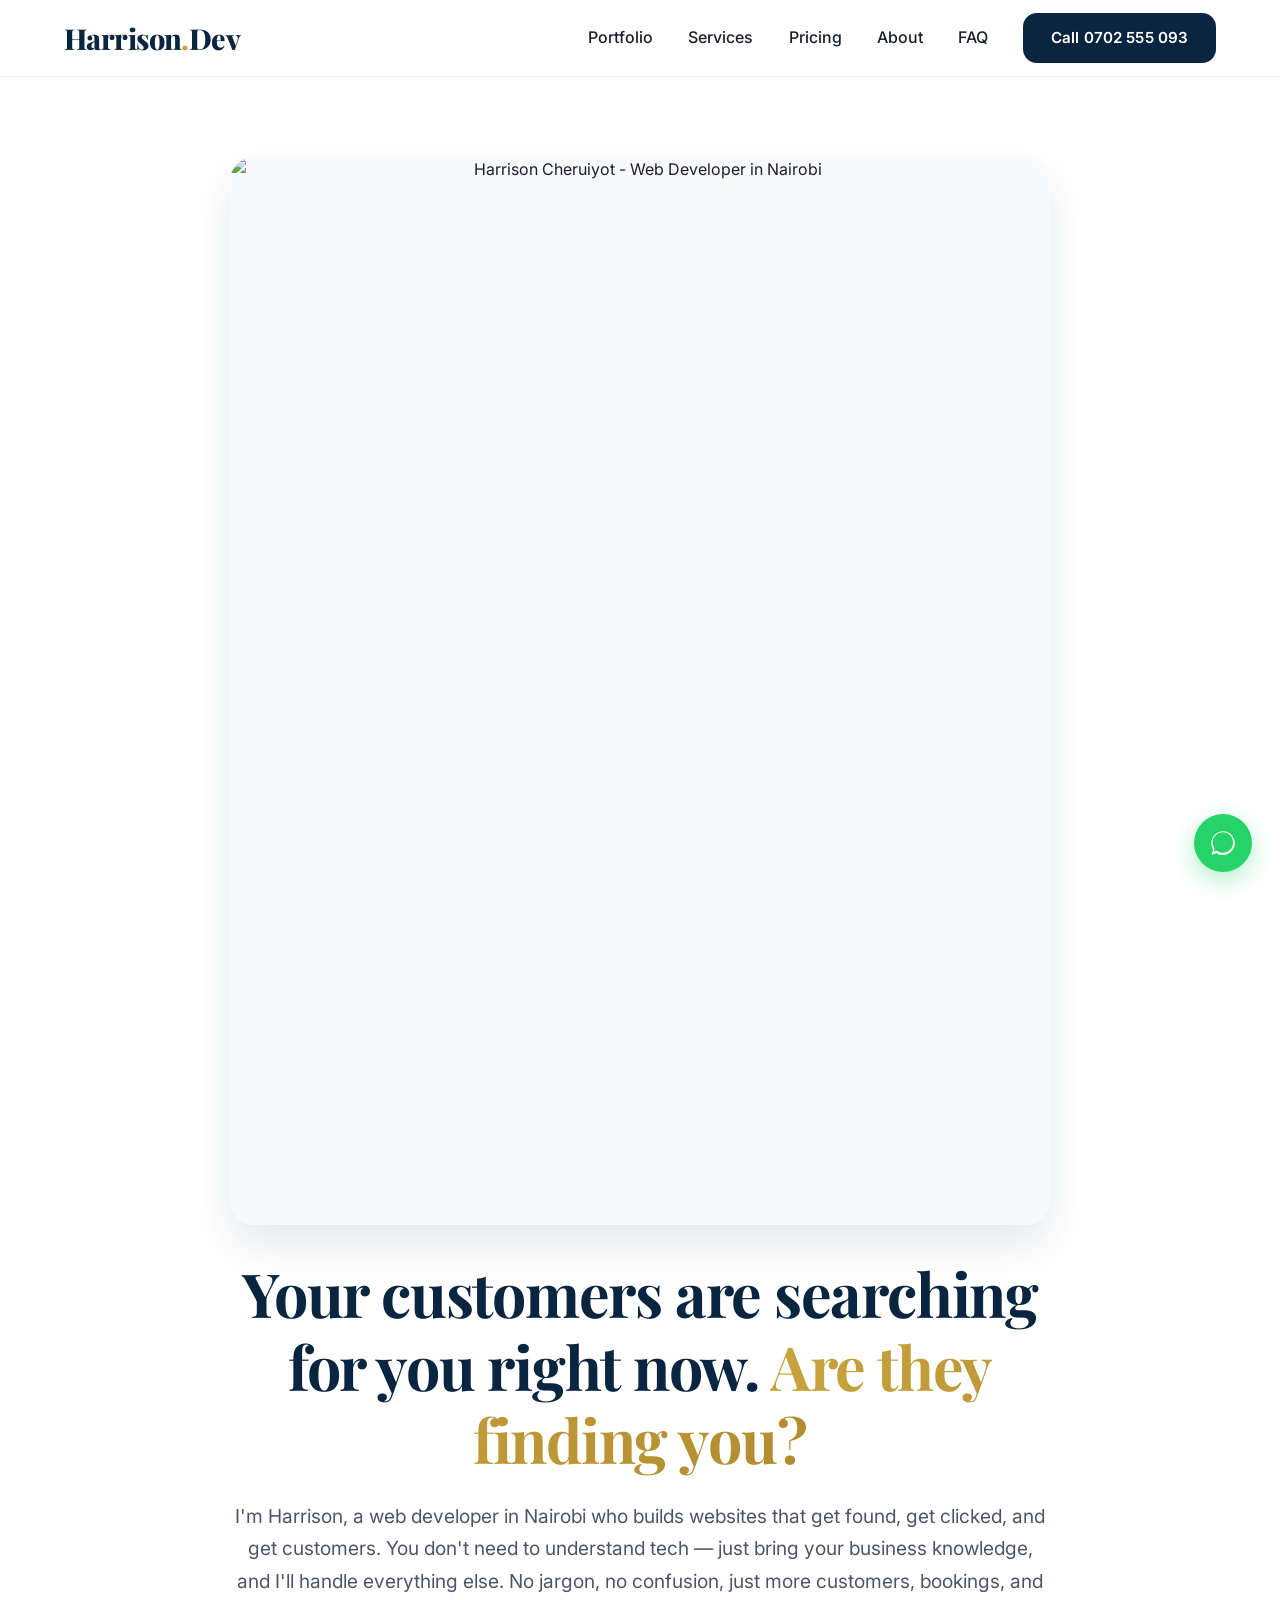
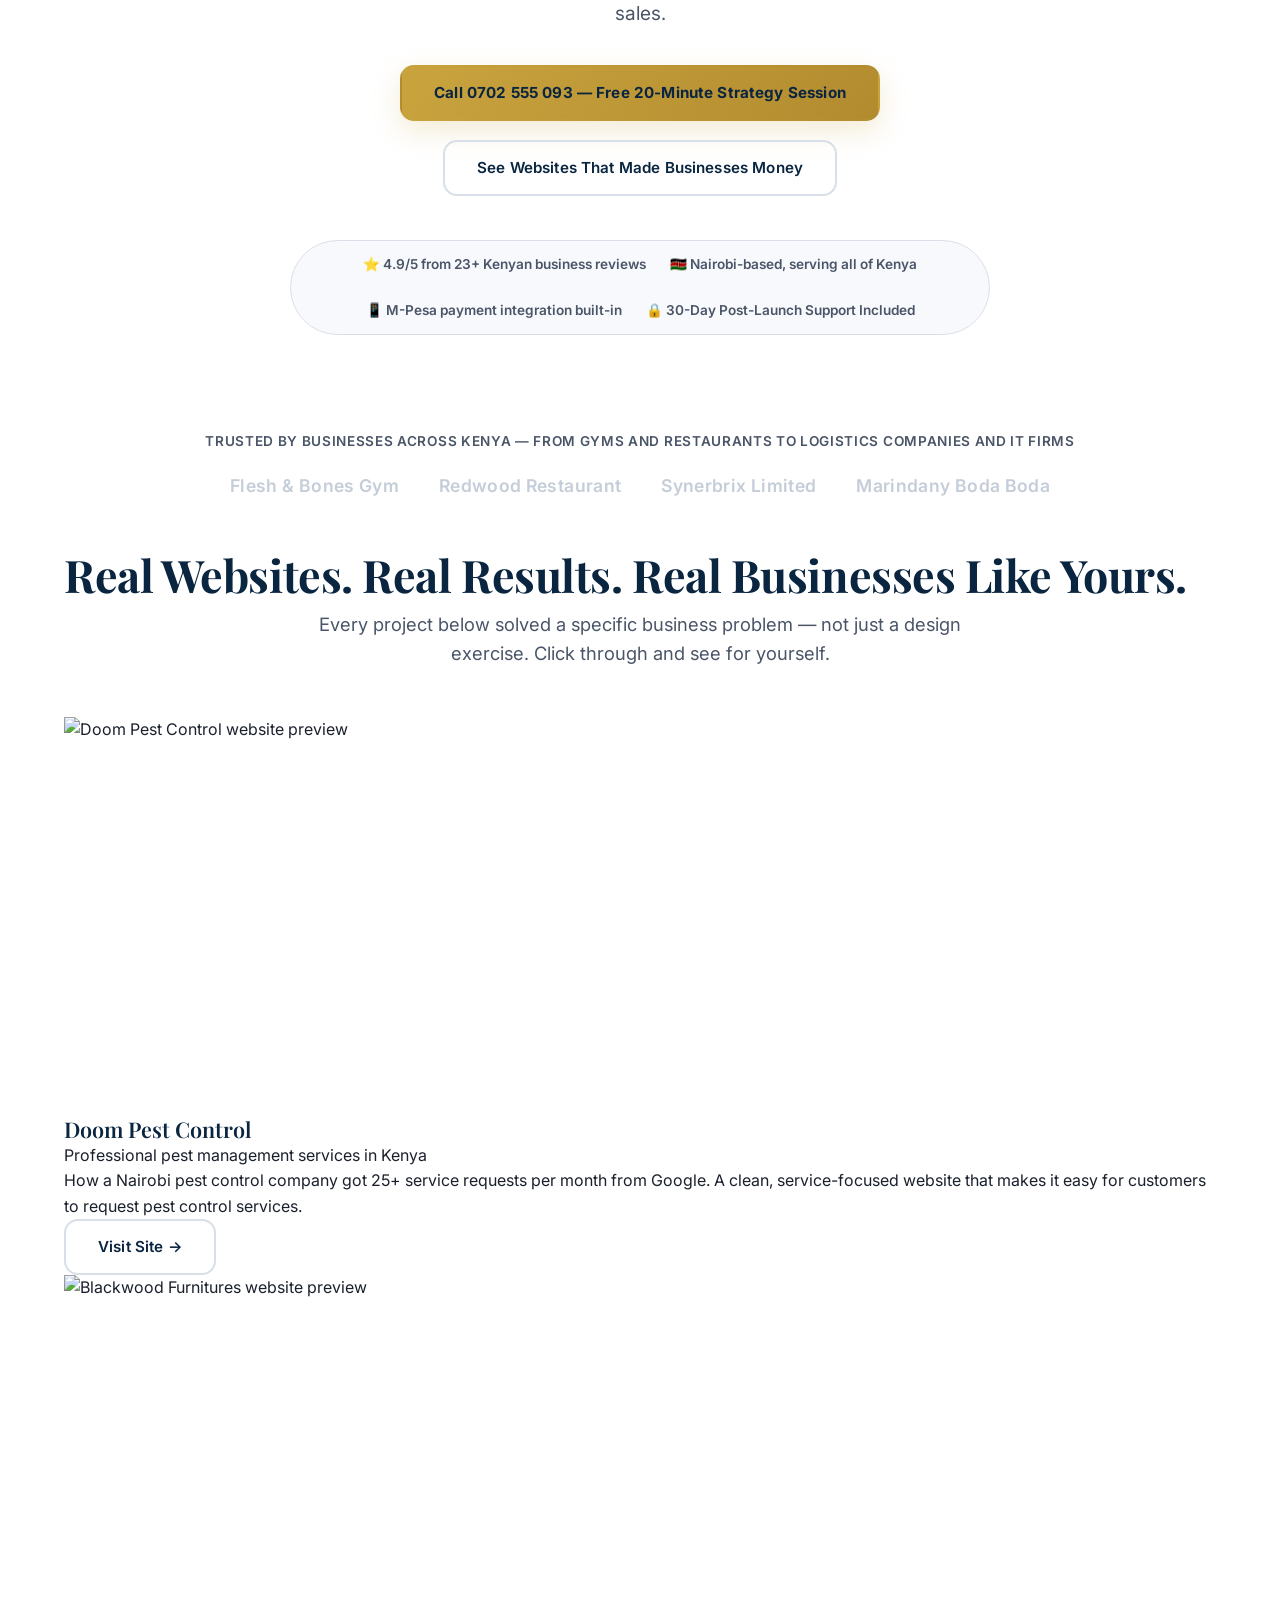
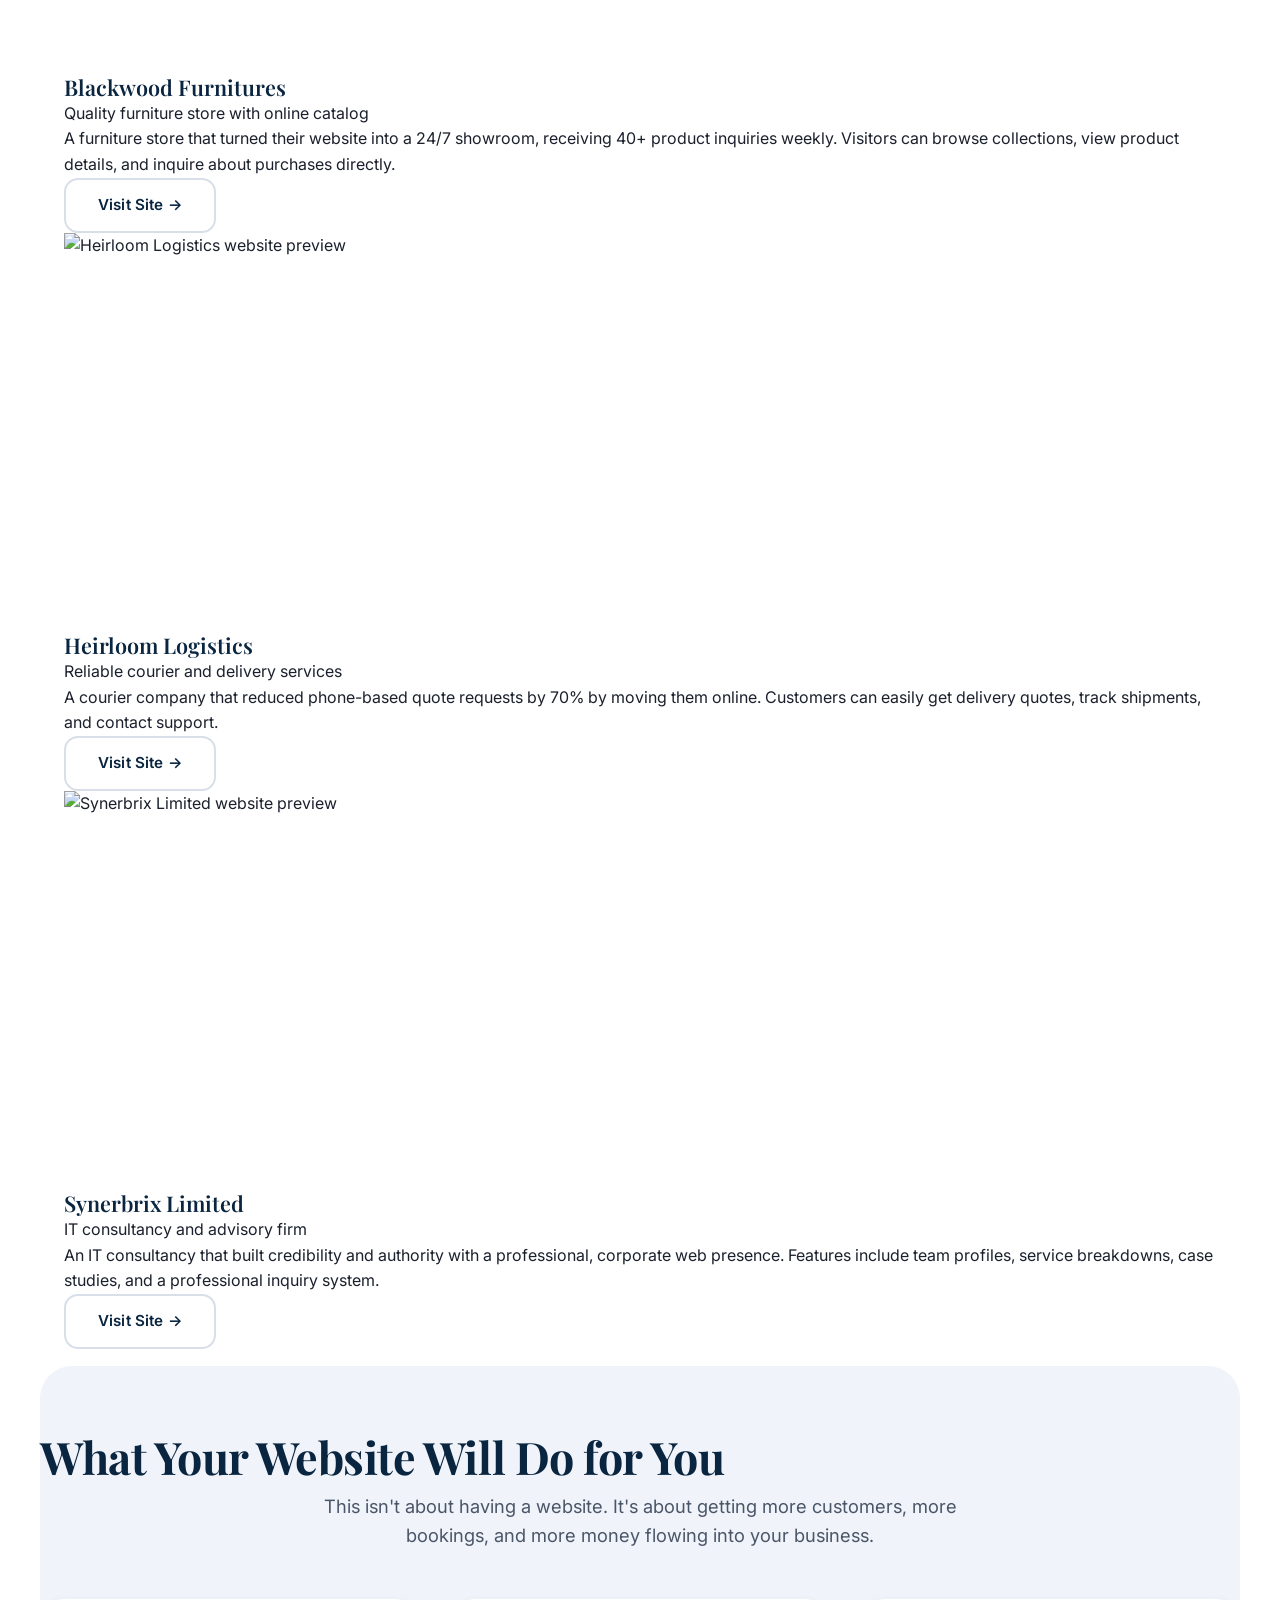
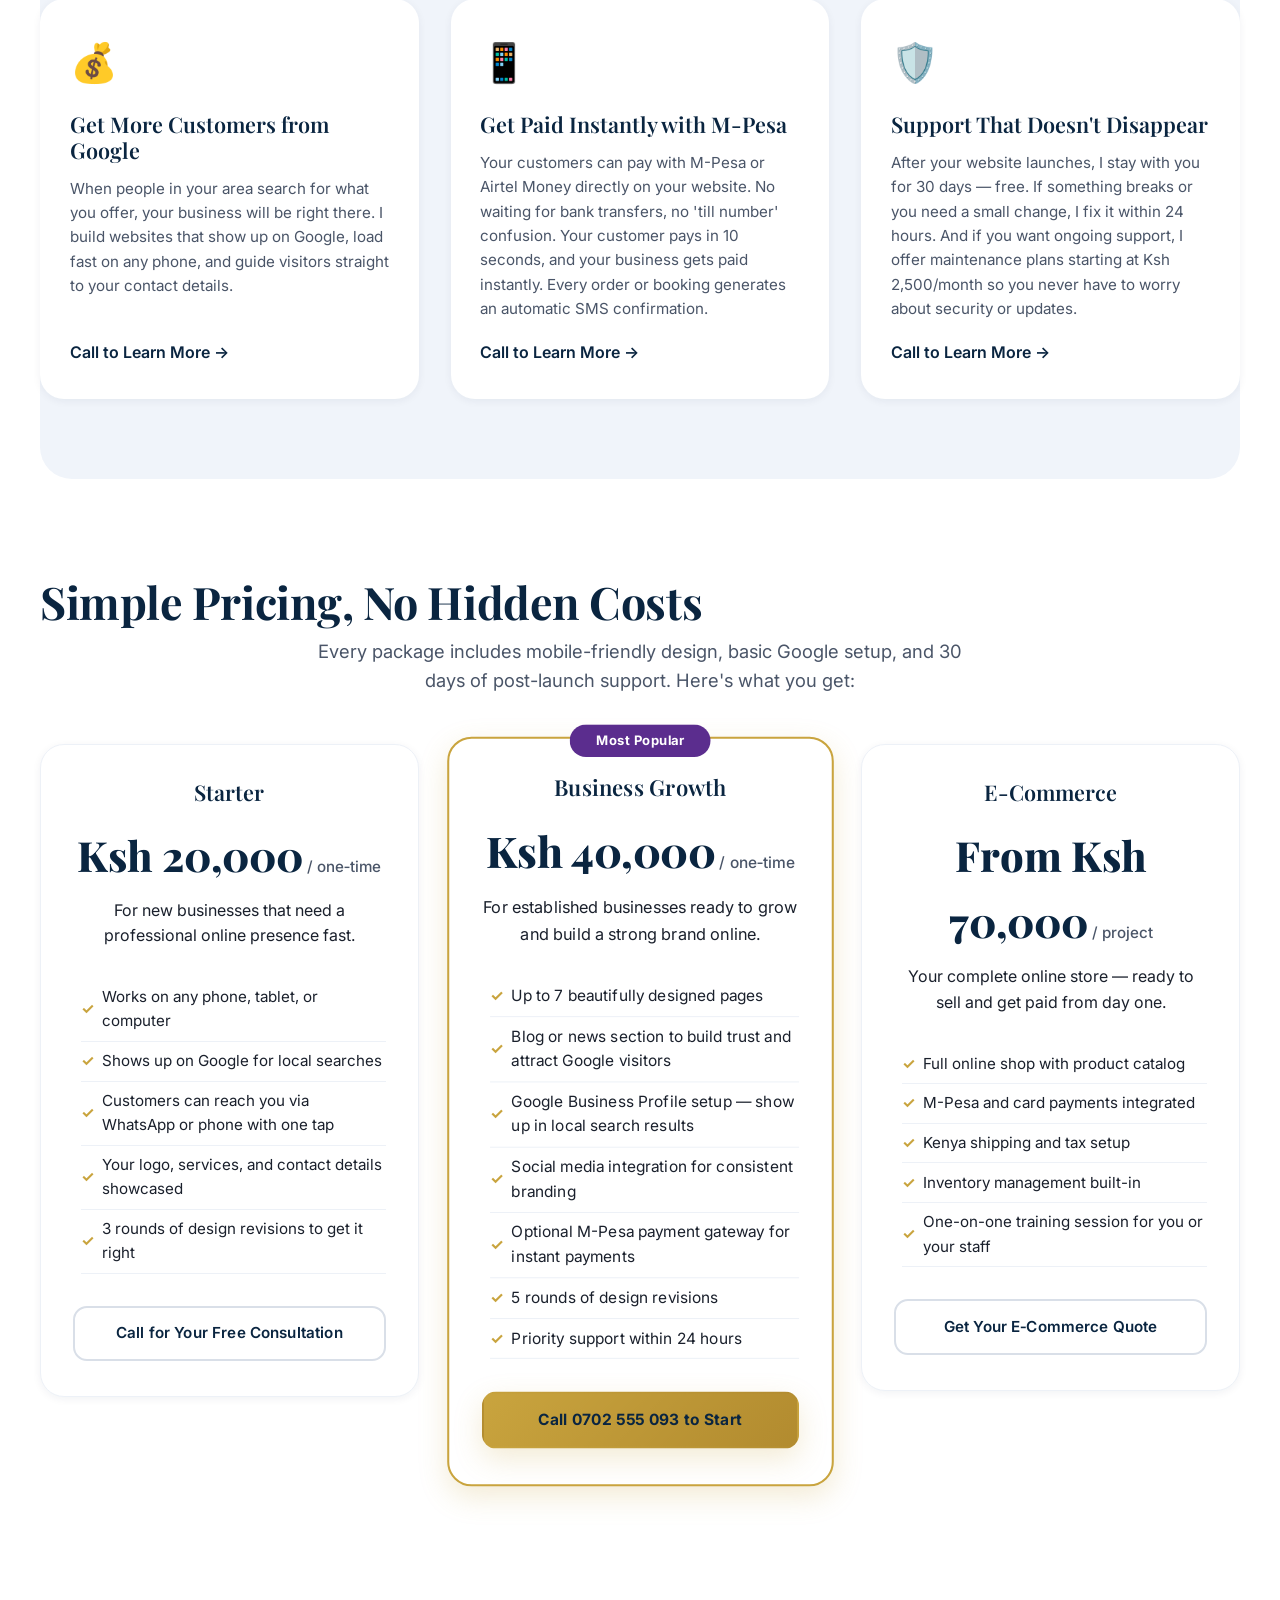
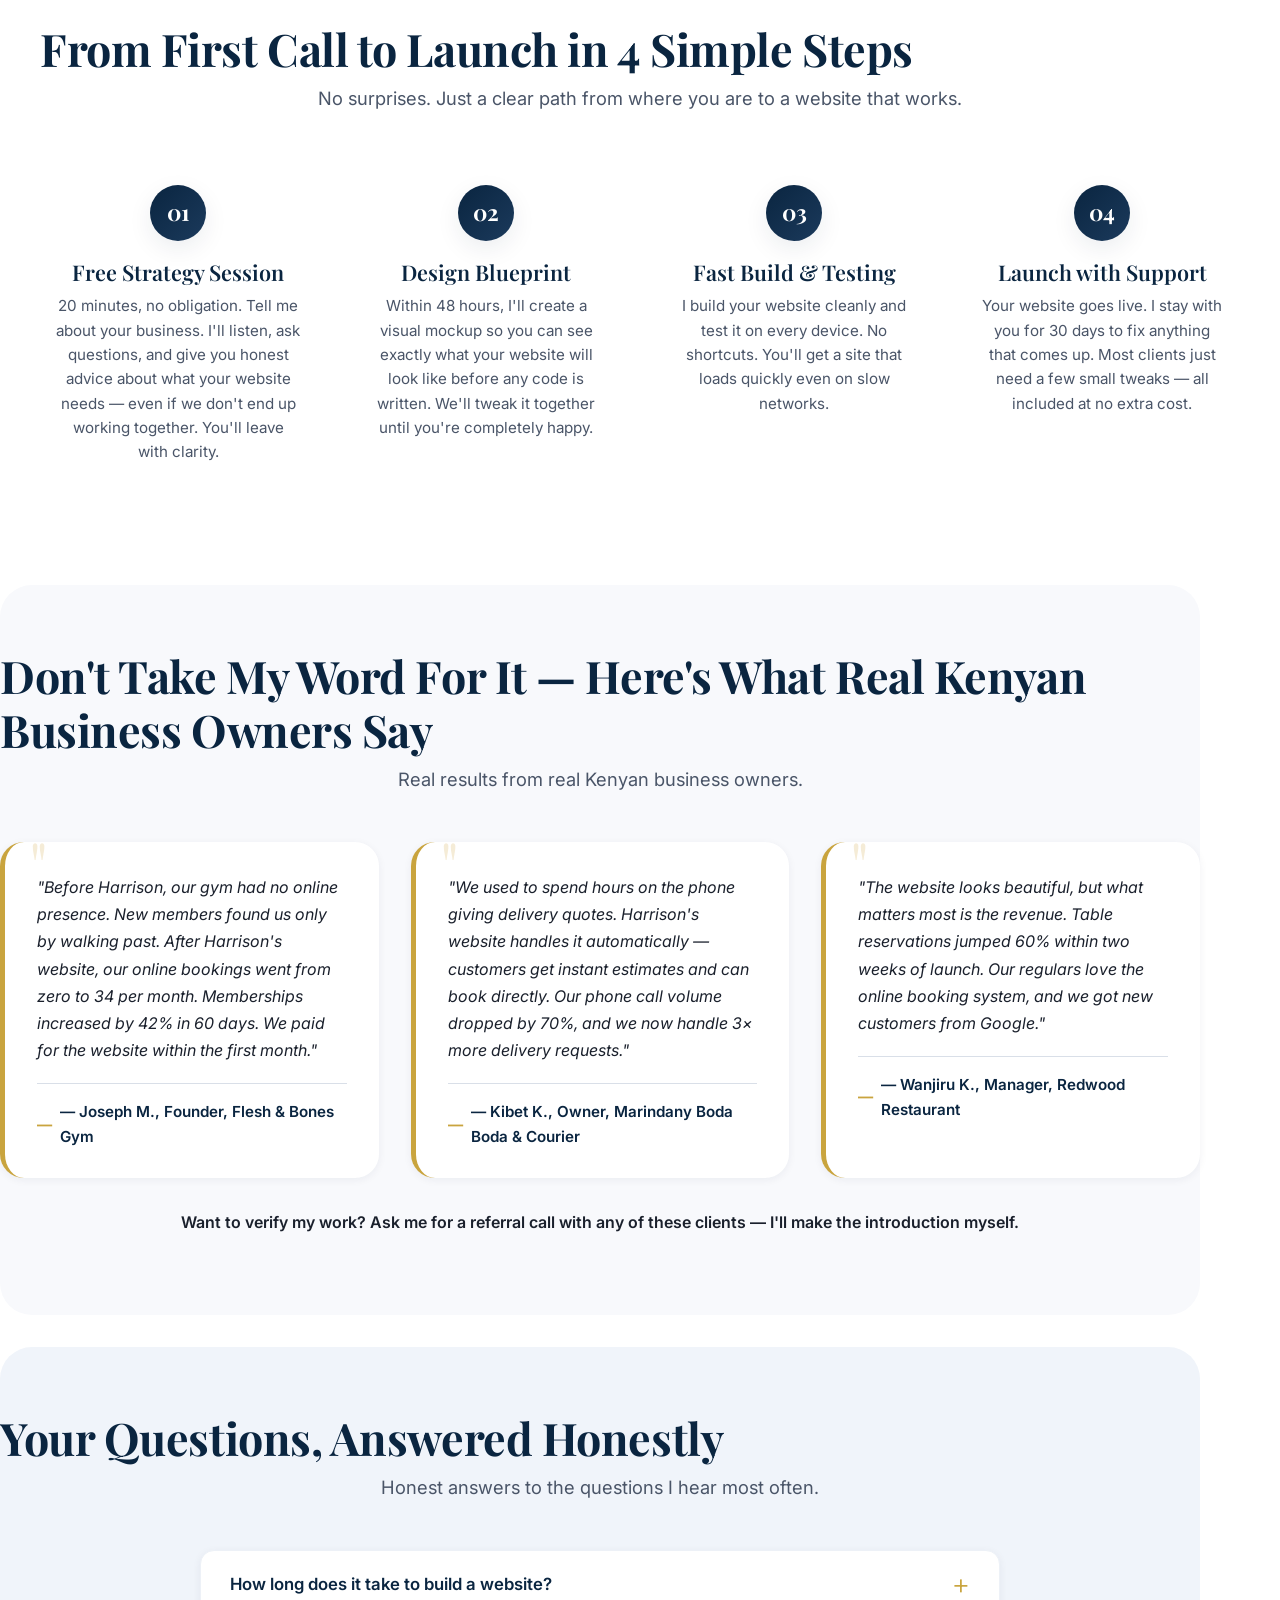
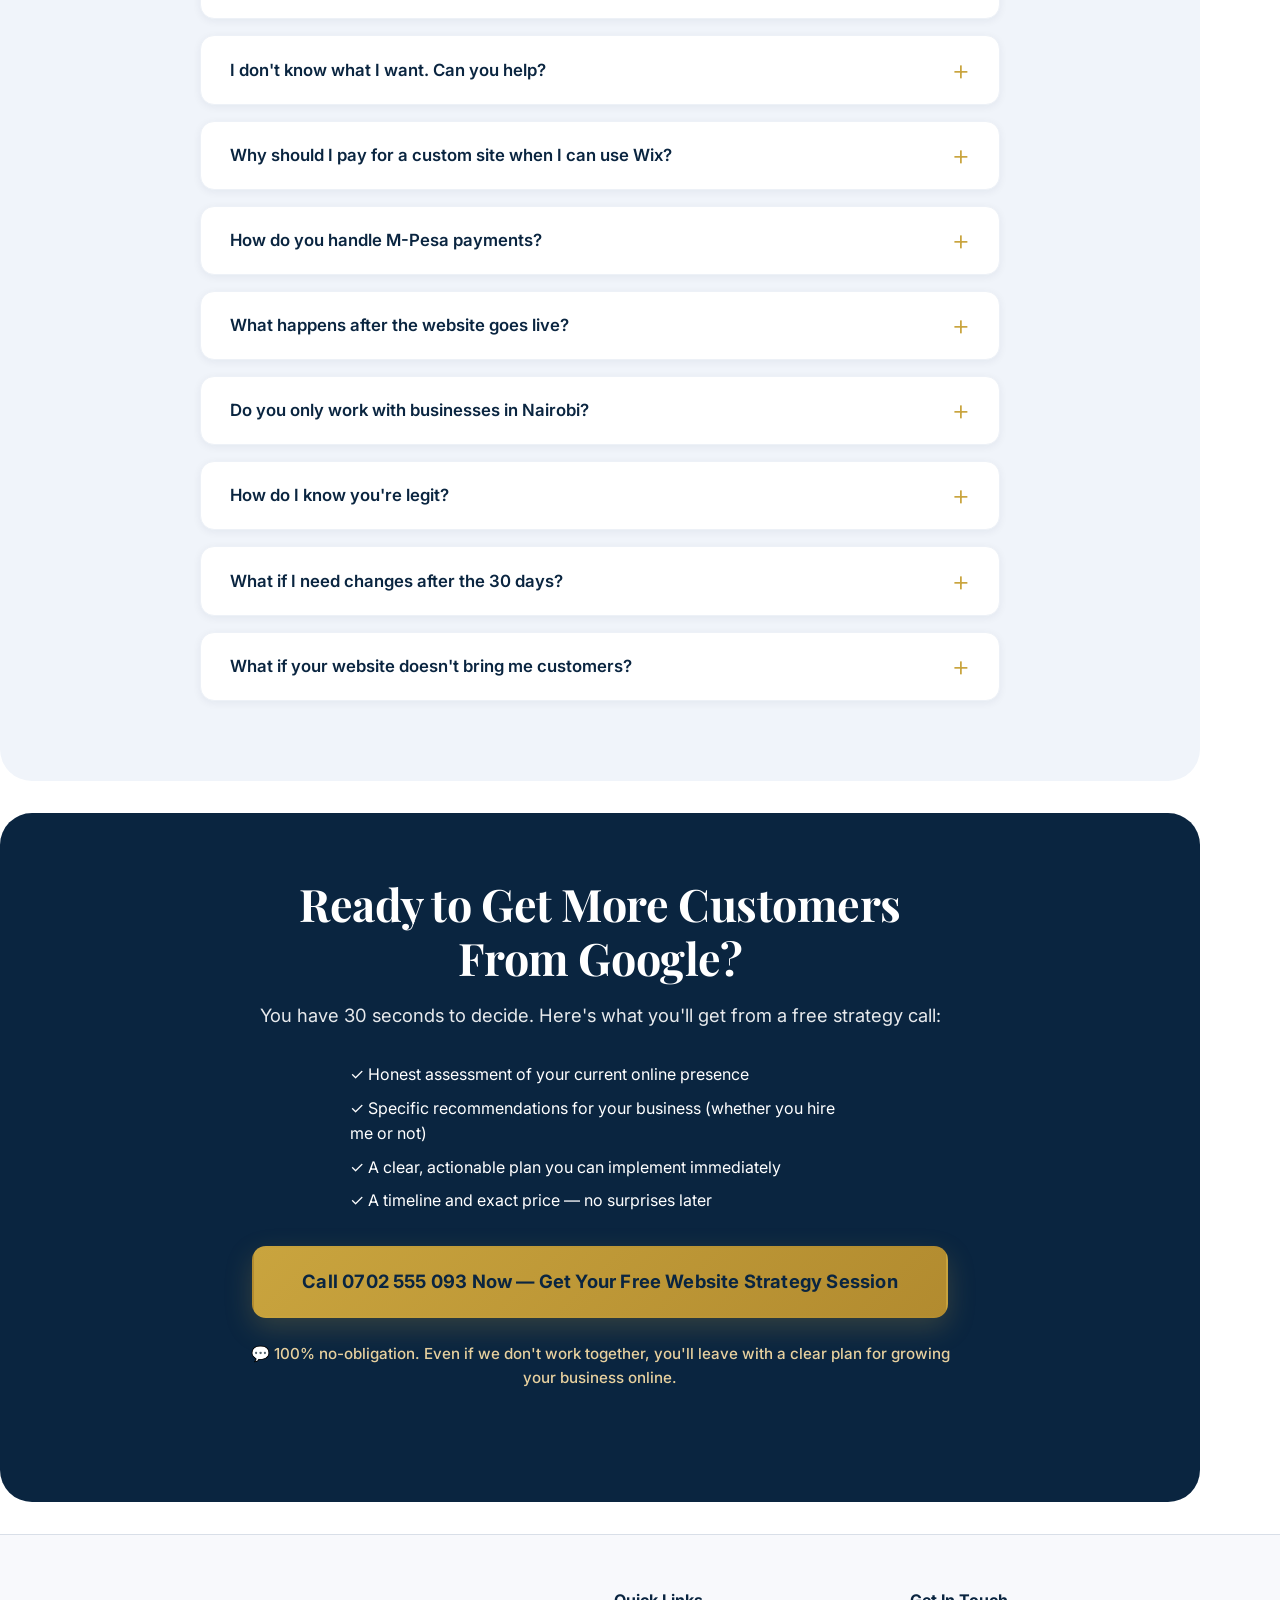
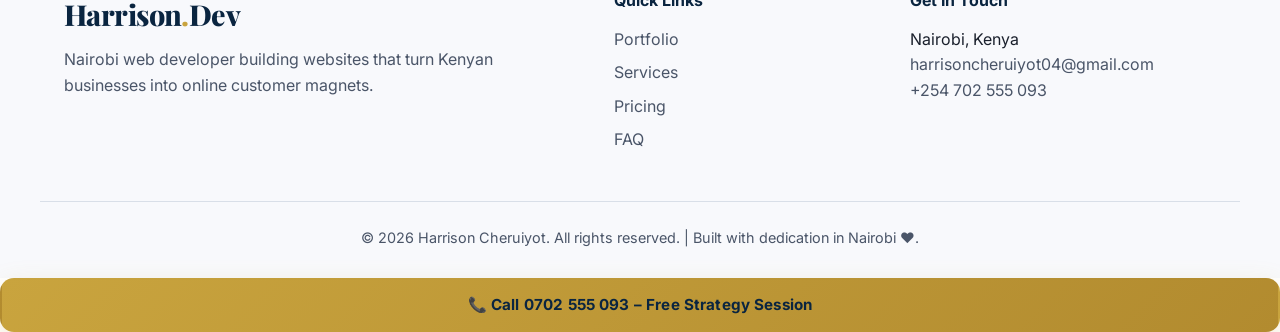
==== index.html @ 47fbd084 "Add files via upload" ====
<!DOCTYPE html>
<html lang="en">
<head>
  <meta charset="UTF-8" />
  <meta name="viewport" content="width=device-width, initial-scale=1.0, maximum-scale=5.0" />
  
  <!-- Primary Meta Tags -->
  <title>Harrison Cheruiyot | Nairobi Web Developer – Websites That Get You Customers</title>
  <meta name="description" content="Nairobi web developer building fast, mobile-first websites that turn Google searches into booked appointments, paid orders, and phone calls. M-Pesa integration, local support, no jargon." />
  <meta name="keywords" content="web developer Nairobi, Kenya website design, SME websites Kenya, M-Pesa website integration, freelance web developer Kenya" />
  <meta name="author" content="Harrison Cheruiyot" />
  <meta name="robots" content="index, follow" />

  <!-- Open Graph -->
  <meta property="og:type" content="website" />
  <meta property="og:title" content="Harrison Cheruiyot | Web Developer in Nairobi" />
  <meta property="og:description" content="I build websites that help Kenyan businesses get more customers. Simple, honest, and affordable." />
  <meta property="og:url" content="https://www.harrisoncheruiyot.dev" />
  <meta property="og:image" content="https://i.ibb.co/bMgrVBZZ/file-0000000021a482118599a272c9a6de7a.png" />
  <meta property="og:locale" content="en_KE" />
  <meta name="twitter:card" content="summary_large_image" />

  <!-- Canonical & Preconnects -->
  <link rel="canonical" href="https://www.harrisoncheruiyot.dev" />
  <link rel="preconnect" href="https://fonts.googleapis.com" />
  <link rel="preconnect" href="https://fonts.gstatic.com" crossorigin />
  
  <!-- Fonts -->
  <link href="https://fonts.googleapis.com/css2?family=Inter:opsz,wght@14..32,400;14..32,500;14..32,600;14..32,700&family=Playfair+Display:wght@600;700;800&display=swap" rel="stylesheet" />
  
  <!-- External Stylesheet -->
  <link rel="stylesheet" href="style.css" />

  <!-- Critical Inline CSS for Hero Image (ensures perfect mobile scaling) -->
  <style>
    /* Prevent layout shift & scale hero image correctly */
    .hero-image {
      width: 100%;
      height: auto;
      max-width: 100%;
      display: block;
      border-radius: 12px;
      object-fit: cover;
      aspect-ratio: 1099 / 1431;
    }
    @media (max-width: 768px) {
      .hero-image {
        border-radius: 8px;
      }
    }
  </style>

  <!-- JSON-LD Structured Data -->
  <script type="application/ld+json">
    {
      "@context": "https://schema.org",
      "@type": "ProfessionalService",
      "name": "Harrison Cheruiyot - Web Developer Nairobi",
      "url": "https://www.harrisoncheruiyot.dev",
      "description": "Nairobi-based web developer building custom websites for Kenyan SMEs.",
      "address": {
        "@type": "PostalAddress",
        "addressLocality": "Nairobi",
        "addressCountry": "KE"
      },
      "priceRange": "KES 20,000 - KES 70,000+",
      "telephone": "+254702555093",
      "openingHoursSpecification": {
        "@type": "OpeningHoursSpecification",
        "dayOfWeek": ["Monday","Tuesday","Wednesday","Thursday","Friday"],
        "opens": "08:00",
        "closes": "18:00"
      }
    }
  </script>
</head>
<body>
  <!-- Skip Link -->
  <a id="skip-link" href="#main-content">Skip to main content</a>

  <!-- Header -->
  <header class="site-header" role="banner">
    <div class="container header-inner">
      <a href="#" class="logo" aria-label="Harrison Cheruiyot Home">Harrison<span class="logo-dot">.</span>Dev</a>
      
      <!-- Mobile Menu Toggle -->
      <input type="checkbox" id="menu-toggle" class="menu-toggle" />
      <label for="menu-toggle" class="hamburger" aria-label="Toggle navigation menu" aria-controls="primary-navigation" aria-expanded="false">
        <span class="hamburger-line"></span>
        <span class="hamburger-line"></span>
        <span class="hamburger-line"></span>
      </label>
      
      <!-- Mobile Menu Overlay -->
      <label for="menu-toggle" class="nav-overlay" aria-hidden="true"></label>

      <!-- Navigation -->
      <nav id="primary-navigation" aria-label="Main navigation">
        <ul class="nav-links" role="list">
          <li><a href="#work">Portfolio</a></li>
          <li><a href="#services">Services</a></li>
          <li><a href="#pricing">Pricing</a></li>
          <li><a href="#about">About</a></li>
          <li><a href="#faq">FAQ</a></li>
          <li><a href="tel:+254702555093" class="btn btn-primary nav-cta">Call 0702 555 093</a></li>
        </ul>
      </nav>
    </div>
  </header>

  <main id="main-content">
    <!-- HERO SECTION -->
    <section class="hero container fade-up" aria-labelledby="hero-title">
      <div class="hero-content">
        <div class="hero-image-wrapper">
          <img 
            src="https://i.ibb.co/bMgrVBZZ/file-0000000021a482118599a272c9a6de7a.png" 
            alt="Harrison Cheruiyot - Web Developer in Nairobi" 
            width="1099" 
            height="1431" 
            loading="eager" 
            fetchpriority="high"
            class="hero-image"
            srcset="https://i.ibb.co/bMgrVBZZ/file-0000000021a482118599a272c9a6de7a.png 1099w,
                    https://i.ibb.co/bMgrVBZZ/file-0000000021a482118599a272c9a6de7a.png 800w,
                    https://i.ibb.co/bMgrVBZZ/file-0000000021a482118599a272c9a6de7a.png 480w"
            sizes="(max-width: 480px) 100vw, (max-width: 768px) 100vw, 1099px"
          />
        </div>
        <h1 id="hero-title">Your customers are searching for you right now. <span class="text-accent">Are they finding you?</span></h1>
        <p class="hero-subtitle">
          I'm Harrison, a web developer in Nairobi who builds websites that get found, get clicked, and get customers. You don't need to understand tech — just bring your business knowledge, and I'll handle everything else. No jargon, no confusion, just more customers, bookings, and sales.
        </p>
        <div class="cta-group">
          <a href="tel:+254702555093" class="btn btn-accent">Call 0702 555 093 — Free 20-Minute Strategy Session</a>
          <a href="#work" class="btn btn-outline">See Websites That Made Businesses Money</a>
        </div>
        <div class="hero-trust">
          <span>⭐ 4.9/5 from 23+ Kenyan business reviews</span>
          <span>🇰🇪 Nairobi-based, serving all of Kenya</span>
          <span>📱 M-Pesa payment integration built-in</span>
          <span>🔒 30-Day Post-Launch Support Included</span>
        </div>
      </div>
    </section>

    <!-- TRUST BANNER -->
    <section class="trust-banner container fade-up" aria-labelledby="trust-title">
      <h2 id="trust-title" class="visually-hidden">Trusted by businesses across Kenya</h2>
      <p class="trust-label">Trusted by businesses across Kenya — from gyms and restaurants to logistics companies and IT firms</p>
      <div class="trust-logos">
        <span class="trust-logo" aria-hidden="true">Flesh &amp; Bones Gym</span>
        <span class="trust-logo" aria-hidden="true">Redwood Restaurant</span>
        <span class="trust-logo" aria-hidden="true">Synerbrix Limited</span>
        <span class="trust-logo" aria-hidden="true">Marindany Boda Boda</span>
      </div>
    </section>

    <!-- PORTFOLIO SECTION -->
    <section id="work" class="portfolio container fade-up" aria-labelledby="portfolio-title">
      <h2 id="portfolio-title" class="section-title">Real Websites. Real Results. Real Businesses Like Yours.</h2>
      <p class="section-subtitle">Every project below solved a specific business problem — not just a design exercise. Click through and see for yourself.</p>
      
      <div class="portfolio-grid">
        <!-- Doom Pest Control -->
        <div class="portfolio-card">
          <div class="portfolio-image">
            <img src="https://i.ibb.co/6RCDCjDK/1786878793595.png" alt="Doom Pest Control website preview" width="600" height="400" loading="lazy" />
          </div>
          <div class="portfolio-content">
            <h3>Doom Pest Control</h3>
            <p class="portfolio-subtitle">Professional pest management services in Kenya</p>
            <p>How a Nairobi pest control company got 25+ service requests per month from Google. A clean, service-focused website that makes it easy for customers to request pest control services.</p>
            <a href="https://doom-pest-control.vercel.app/" target="_blank" rel="noopener noreferrer" class="btn btn-outline portfolio-link">Visit Site →</a>
          </div>
        </div>

        <!-- Blackwood Furnitures -->
        <div class="portfolio-card">
          <div class="portfolio-image">
            <img src="https://images.unsplash.com/photo-1555041469-a586c61ea9bc?w=600&h=400&fit=crop&crop=center&auto=format" alt="Blackwood Furnitures website preview" width="600" height="400" loading="lazy" />
          </div>
          <div class="portfolio-content">
            <h3>Blackwood Furnitures</h3>
            <p class="portfolio-subtitle">Quality furniture store with online catalog</p>
            <p>A furniture store that turned their website into a 24/7 showroom, receiving 40+ product inquiries weekly. Visitors can browse collections, view product details, and inquire about purchases directly.</p>
            <a href="https://blackwood-furnitures.vercel.app/" target="_blank" rel="noopener noreferrer" class="btn btn-outline portfolio-link">Visit Site →</a>
          </div>
        </div>

        <!-- Heirloom Logistics -->
        <div class="portfolio-card">
          <div class="portfolio-image">
            <img src="https://images.unsplash.com/photo-1586528116311-ad8dd3c8310d?w=600&h=400&fit=crop&crop=center&auto=format" alt="Heirloom Logistics website preview" width="600" height="400" loading="lazy" />
          </div>
          <div class="portfolio-content">
            <h3>Heirloom Logistics</h3>
            <p class="portfolio-subtitle">Reliable courier and delivery services</p>
            <p>A courier company that reduced phone-based quote requests by 70% by moving them online. Customers can easily get delivery quotes, track shipments, and contact support.</p>
            <a href="https://heirloom-logistics.vercel.app/" target="_blank" rel="noopener noreferrer" class="btn btn-outline portfolio-link">Visit Site →</a>
          </div>
        </div>

        <!-- Synerbrix Limited -->
        <div class="portfolio-card">
          <div class="portfolio-image">
            <img src="https://i.ibb.co/cSjRpJ0M/IMG-20260818-WA0004.jpg" alt="Synerbrix Limited website preview" width="600" height="400" loading="lazy" />
          </div>
          <div class="portfolio-content">
            <h3>Synerbrix Limited</h3>
            <p class="portfolio-subtitle">IT consultancy and advisory firm</p>
            <p>An IT consultancy that built credibility and authority with a professional, corporate web presence. Features include team profiles, service breakdowns, case studies, and a professional inquiry system.</p>
            <a href="https://synerbrix-limited.vercel.app/" target="_blank" rel="noopener noreferrer" class="btn btn-outline portfolio-link">Visit Site →</a>
          </div>
        </div>
      </div>
    </section>

    <!-- SERVICES / BENEFITS -->
    <section id="services" class="services container fade-up" aria-labelledby="services-title">
      <h2 id="services-title" class="section-title">What Your Website Will Do for You</h2>
      <p class="section-subtitle">This isn't about having a website. It's about getting more customers, more bookings, and more money flowing into your business.</p>
      <div class="services-grid">
        <div class="service-card">
          <div class="service-icon" aria-hidden="true">💰</div>
          <h3>Get More Customers from Google</h3>
          <p>When people in your area search for what you offer, your business will be right there. I build websites that show up on Google, load fast on any phone, and guide visitors straight to your contact details.</p>
          <a href="tel:+254702555093" class="service-cta">Call to Learn More →</a>
        </div>
        <div class="service-card">
          <div class="service-icon" aria-hidden="true">📱</div>
          <h3>Get Paid Instantly with M-Pesa</h3>
          <p>Your customers can pay with M-Pesa or Airtel Money directly on your website. No waiting for bank transfers, no 'till number' confusion. Your customer pays in 10 seconds, and your business gets paid instantly. Every order or booking generates an automatic SMS confirmation.</p>
          <a href="tel:+254702555093" class="service-cta">Call to Learn More →</a>
        </div>
        <div class="service-card">
          <div class="service-icon" aria-hidden="true">🛡️</div>
          <h3>Support That Doesn't Disappear</h3>
          <p>After your website launches, I stay with you for 30 days — free. If something breaks or you need a small change, I fix it within 24 hours. And if you want ongoing support, I offer maintenance plans starting at Ksh 2,500/month so you never have to worry about security or updates.</p>
          <a href="tel:+254702555093" class="service-cta">Call to Learn More →</a>
        </div>
      </div>
    </section>

    <!-- PRICING -->
    <section id="pricing" class="pricing container fade-up" aria-labelledby="pricing-title">
      <h2 id="pricing-title" class="section-title">Simple Pricing, No Hidden Costs</h2>
      <p class="section-subtitle">Every package includes mobile-friendly design, basic Google setup, and 30 days of post-launch support. Here's what you get:</p>
      <div class="pricing-grid">
        <div class="pricing-card">
          <h3>Starter</h3>
          <p class="price">Ksh 20,000<span> / one‑time</span></p>
          <p>For new businesses that need a professional online presence fast.</p>
          <ul role="list">
            <li>Works on any phone, tablet, or computer</li>
            <li>Shows up on Google for local searches</li>
            <li>Customers can reach you via WhatsApp or phone with one tap</li>
            <li>Your logo, services, and contact details showcased</li>
            <li>3 rounds of design revisions to get it right</li>
          </ul>
          <a href="tel:+254702555093" class="btn btn-outline">Call for Your Free Consultation</a>
        </div>
        <div class="pricing-card featured">
          <span class="popular-badge">Most Popular</span>
          <h3>Business Growth</h3>
          <p class="price">Ksh 40,000<span> / one‑time</span></p>
          <p>For established businesses ready to grow and build a strong brand online.</p>
          <ul role="list">
            <li>Up to 7 beautifully designed pages</li>
            <li>Blog or news section to build trust and attract Google visitors</li>
            <li>Google Business Profile setup — show up in local search results</li>
            <li>Social media integration for consistent branding</li>
            <li>Optional M-Pesa payment gateway for instant payments</li>
            <li>5 rounds of design revisions</li>
            <li>Priority support within 24 hours</li>
          </ul>
          <a href="tel:+254702555093" class="btn btn-accent">Call 0702 555 093 to Start</a>
        </div>
        <div class="pricing-card">
          <h3>E‑Commerce</h3>
          <p class="price">From Ksh 70,000<span> / project</span></p>
          <p>Your complete online store — ready to sell and get paid from day one.</p>
          <ul role="list">
            <li>Full online shop with product catalog</li>
            <li>M-Pesa and card payments integrated</li>
            <li>Kenya shipping and tax setup</li>
            <li>Inventory management built-in</li>
            <li>One-on-one training session for you or your staff</li>
          </ul>
          <a href="tel:+254702555093" class="btn btn-outline">Get Your E‑Commerce Quote</a>
        </div>
      </div>
    </section>

    <!-- PROCESS -->
    <section id="process" class="process container fade-up" aria-labelledby="process-title">
      <h2 id="process-title" class="section-title">From First Call to Launch in 4 Simple Steps</h2>
      <p class="section-subtitle">No surprises. Just a clear path from where you are to a website that works.</p>
      <div class="process-steps">
        <div class="step">
          <span class="step-number">01</span>
          <h3>Free Strategy Session</h3>
          <p>20 minutes, no obligation. Tell me about your business. I'll listen, ask questions, and give you honest advice about what your website needs — even if we don't end up working together. You'll leave with clarity.</p>
        </div>
        <div class="step">
          <span class="step-number">02</span>
          <h3>Design Blueprint</h3>
          <p>Within 48 hours, I'll create a visual mockup so you can see exactly what your website will look like before any code is written. We'll tweak it together until you're completely happy.</p>
        </div>
        <div class="step">
          <span class="step-number">03</span>
          <h3>Fast Build & Testing</h3>
          <p>I build your website cleanly and test it on every device. No shortcuts. You'll get a site that loads quickly even on slow networks.</p>
        </div>
        <div class="step">
          <span class="step-number">04</span>
          <h3>Launch with Support</h3>
          <p>Your website goes live. I stay with you for 30 days to fix anything that comes up. Most clients just need a few small tweaks — all included at no extra cost.</p>
        </div>
      </div>
    </section>

    <!-- TESTIMONIALS -->
    <section id="testimonials" class="testimonials container fade-up" aria-labelledby="testimonials-title">
      <h2 id="testimonials-title" class="section-title">Don't Take My Word For It — Here's What Real Kenyan Business Owners Say</h2>
      <p class="section-subtitle">Real results from real Kenyan business owners.</p>
      <div class="testimonials-grid">
        <blockquote class="testimonial-card">
          <p>"Before Harrison, our gym had no online presence. New members found us only by walking past. After Harrison's website, our online bookings went from zero to 34 per month. Memberships increased by 42% in 60 days. We paid for the website within the first month."</p>
          <footer><cite>— Joseph M., Founder, Flesh &amp; Bones Gym</cite></footer>
        </blockquote>
        <blockquote class="testimonial-card">
          <p>"We used to spend hours on the phone giving delivery quotes. Harrison's website handles it automatically — customers get instant estimates and can book directly. Our phone call volume dropped by 70%, and we now handle 3× more delivery requests."</p>
          <footer><cite>— Kibet K., Owner, Marindany Boda Boda &amp; Courier</cite></footer>
        </blockquote>
        <blockquote class="testimonial-card">
          <p>"The website looks beautiful, but what matters most is the revenue. Table reservations jumped 60% within two weeks of launch. Our regulars love the online booking system, and we got new customers from Google."</p>
          <footer><cite>— Wanjiru K., Manager, Redwood Restaurant</cite></footer>
        </blockquote>
      </div>
      <p style="text-align:center; margin-top: 2rem; font-weight: 600;">Want to verify my work? <a href="tel:+254702555093">Ask me for a referral call</a> with any of these clients — I'll make the introduction myself.</p>
    </section>

    <!-- FAQ -->
    <section id="faq" class="faq container fade-up" aria-labelledby="faq-title">
      <h2 id="faq-title" class="section-title">Your Questions, Answered Honestly</h2>
      <p class="section-subtitle">Honest answers to the questions I hear most often.</p>
      <div class="faq-grid">
        <details class="faq-item">
          <summary>How long does it take to build a website?</summary>
          <p>Most business websites take 3–7 days from our first call to launch. The exact timeline depends on how prepared you are with your content — but I'll give you a clear time frame during our first call, and I'll stick to it.</p>
        </details>
        <details class="faq-item">
          <summary>I don't know what I want. Can you help?</summary>
          <p>Absolutely. Most of my clients don't know exactly what their website needs. I'll ask you simple questions about your business, your customers, and your goals. Then I'll suggest exactly what you need — no pushy upsells, just practical advice.</p>
        </details>
        <details class="faq-item">
          <summary>Why should I pay for a custom site when I can use Wix?</summary>
          <p>Wix sites are slow, hard to customize, and they rank poorly on Google. Your website is your 24/7 salesperson — you don't want it sleeping on the job. I build custom, fast websites that actually get found on Google and convert visitors into customers. A custom site pays for itself by bringing in more business.</p>
        </details>
        <details class="faq-item">
          <summary>How do you handle M-Pesa payments?</summary>
          <p>I integrate the official Lipa Na M-Pesa gateway. Your customer gets a pop-up on their phone, enters their M-Pesa PIN, and the payment completes in about 10 seconds. They never leave your website. You get notified instantly via SMS and in your dashboard.</p>
        </details>
        <details class="faq-item">
          <summary>What happens after the website goes live?</summary>
          <p>Every project includes 30 days of free support. That means if something breaks, or you want a small change like updating your price list, I fix it within 24 hours — at no extra charge. After 30 days, you can choose a maintenance plan (from Ksh 2,500/month) or just contact me when you need changes.</p>
        </details>
        <details class="faq-item">
          <summary>Do you only work with businesses in Nairobi?</summary>
          <p>Not at all. I work with businesses all over Kenya — Mombasa, Kisumu, Eldoret, and everywhere in between. We do everything through calls, WhatsApp, and screen sharing. You don't need to be in Nairobi to get a world-class website.</p>
        </details>
        <details class="faq-item">
          <summary>How do I know you're legit?</summary>
          <p>Before you pay anything, you'll see live websites I've built for Kenyan businesses — you can click through them right now. I'll also give you contact details of past clients if you want to verify my work. Payment is split: 50% upfront to start, 50% only when you're happy with the final website.</p>
        </details>
        <details class="faq-item">
          <summary>What if I need changes after the 30 days?</summary>
          <p>After your 30-day support period, you can choose a maintenance plan starting at Ksh 2,500/month. This includes security updates, hosting, and small content changes. If you'd rather not commit, I can also do one-off changes for a small fee. You'll never be left stranded.</p>
        </details>
        <details class="faq-item">
          <summary>What if your website doesn't bring me customers?</summary>
          <p>I build every website with conversion in mind — not just good looks. If your website doesn't generate measurable results within 30 days, I'll work with you for free to improve it. Your success is my reputation — I want you to refer me to other business owners.</p>
        </details>
      </div>
    </section>

    <!-- FINAL CTA -->
    <section id="contact" class="final-cta container fade-up" aria-labelledby="cta-title">
      <div class="final-cta-content">
        <h2 id="cta-title">Ready to Get More Customers From Google?</h2>
        <p>You have 30 seconds to decide. Here's what you'll get from a free strategy call:</p>
        <ul style="text-align:left; margin:0 auto 2rem; max-width: 500px; list-style: none; padding: 0;">
          <li style="margin-bottom: 0.5rem;">✓ Honest assessment of your current online presence</li>
          <li style="margin-bottom: 0.5rem;">✓ Specific recommendations for your business (whether you hire me or not)</li>
          <li style="margin-bottom: 0.5rem;">✓ A clear, actionable plan you can implement immediately</li>
          <li style="margin-bottom: 0.5rem;">✓ A timeline and exact price — no surprises later</li>
        </ul>
        <a href="tel:+254702555093" class="btn btn-accent btn-large">Call 0702 555 093 Now — Get Your Free Website Strategy Session</a>
        <p class="cta-guarantee">💬 100% no-obligation. Even if we don't work together, you'll leave with a clear plan for growing your business online.</p>
      </div>
    </section>
  </main>

  <!-- Footer -->
  <footer class="site-footer">
    <div class="container footer-grid">
      <div class="footer-brand">
        <a href="#" class="logo">Harrison<span class="logo-dot">.</span>Dev</a>
        <p>Nairobi web developer building websites that turn Kenyan businesses into online customer magnets.</p>
      </div>
      <div class="footer-links">
        <h4>Quick Links</h4>
        <ul role="list">
          <li><a href="#work">Portfolio</a></li>
          <li><a href="#services">Services</a></li>
          <li><a href="#pricing">Pricing</a></li>
          <li><a href="#faq">FAQ</a></li>
        </ul>
      </div>
      <div class="footer-contact">
        <h4>Get In Touch</h4>
        <p>Nairobi, Kenya</p>
        <p><a href="mailto:harrisoncheruiyot04@gmail.com">harrisoncheruiyot04@gmail.com</a></p>
        <p><a href="tel:+254702555093">+254 702 555 093</a></p>
      </div>
    </div>
    <div class="container footer-bottom">
      <p>&copy; <span id="currentYear"></span> Harrison Cheruiyot. All rights reserved. | Built with dedication in Nairobi ❤️.</p>
    </div>
  </footer>

  <!-- WhatsApp Floating Button -->
  <a href="https://wa.me/254702555093" target="_blank" rel="noopener noreferrer" class="whatsapp-float" aria-label="Chat on WhatsApp">
    <svg viewBox="0 0 24 24" width="28" height="28" fill="currentColor" aria-hidden="true"><path d="M12.031 2C6.525 2 2 6.56 2 12.109c0 2.09.603 4.038 1.635 5.735L2.018 21.98l4.365-1.291a10.05 10.05 0 005.648 1.656c5.505 0 10.031-4.559 10.031-10.108S17.535 2 12.031 2zm0 18.278c-1.731 0-3.414-.516-4.861-1.488l-.35-.207-2.696.797.719-2.623-.227-.344a8.64 8.64 0 01-1.501-4.806c0-4.81 3.934-8.74 8.787-8.74 4.853 0 8.787 3.93 8.787 8.74 0 4.81-3.934 8.74-8.787 8.74z"/></svg>
  </a>

  <!-- Mobile Sticky Call Banner -->
  <div class="mobile-call-banner">
    <a href="tel:+254702555093" class="btn btn-accent" style="width:100%; padding:0.8rem;">
      📞 Call 0702 555 093 – Free Strategy Session
    </a>
  </div>

  <!-- External JavaScript -->
  <script src="script.js" defer></script>
</body>
</html>
---- style.css ----
/* ==============================================
   CONVERSION-FOCUSED BUSINESS HOMEPAGE STYLES
   Harrison Cheruiyot | Senior Web Developer
   ============================================== */

/* ---------- CSS Custom Properties ---------- */
:root {
  --primary-blue: #0A2540;
  --primary-blue-light: #1B3A5C;
  --primary-blue-surface: #F0F4FA;
  --gold-accent: #C9A43E;
  --gold-light: #E7D09E;
  --gold-soft: #F9F3E3;
  --purple-accent: #5B2D8E;
  --purple-light: #8E6BB8;
  --purple-soft: #F2ECF9;
  --white: #FFFFFF;
  --gray-50: #F8F9FC;
  --gray-100: #EDF1F7;
  --gray-200: #D9DFE8;
  --gray-300: #C5CDD8;
  --gray-600: #4A5568;
  --gray-800: #1A202C;

  --font-display: 'Playfair Display', Georgia, serif;
  --font-body: 'Inter', -apple-system, BlinkMacSystemFont, 'Segoe UI', Roboto, sans-serif;

  --container-max: 1200px;
  --radius-sm: 8px;
  --radius-md: 14px;
  --radius-lg: 24px;
  --radius-xl: 32px;

  --shadow-sm: 0 2px 8px rgba(10, 37, 64, 0.06);
  --shadow-md: 0 8px 24px rgba(10, 37, 64, 0.08);
  --shadow-lg: 0 20px 40px rgba(10, 37, 64, 0.1);
  --shadow-xl: 0 28px 56px rgba(10, 37, 64, 0.14);
  --shadow-gold: 0 10px 28px rgba(201, 164, 62, 0.22);

  --transition-fast: 180ms cubic-bezier(0.4, 0, 0.2, 1);
  --transition-smooth: 300ms cubic-bezier(0.4, 0, 0.2, 1);
  --transition-bounce: 400ms cubic-bezier(0.34, 1.56, 0.64, 1);
}

/* ---------- RESET & BASE ---------- */
*,
*::before,
*::after {
  margin: 0;
  padding: 0;
  box-sizing: border-box;
}

html {
  scroll-behavior: smooth;
  -webkit-text-size-adjust: 100%;
}

body {
  font-family: var(--font-body);
  font-weight: 400;
  line-height: 1.6;
  color: var(--gray-800);
  background-color: var(--white);
  -webkit-font-smoothing: antialiased;
  -moz-osx-font-smoothing: grayscale;
  overflow-x: hidden;
}

img {
  max-width: 100%;
  height: auto;
  display: block;
}

a {
  text-decoration: none;
  color: inherit;
  transition: color var(--transition-fast);
}

a:focus-visible,
button:focus-visible,
input:focus-visible,
select:focus-visible,
textarea:focus-visible,
.menu-toggle:focus-visible + .hamburger {
  outline: 3px solid var(--gold-accent);
  outline-offset: 3px;
  border-radius: 4px;
}

ul[role="list"] {
  list-style: none;
}

.visually-hidden {
  position: absolute;
  width: 1px;
  height: 1px;
  padding: 0;
  margin: -1px;
  overflow: hidden;
  clip: rect(0, 0, 0, 0);
  white-space: nowrap;
  border: 0;
}

.container {
  width: 100%;
  max-width: var(--container-max);
  margin-left: auto;
  margin-right: auto;
  padding-left: 24px;
  padding-right: 24px;
}

/* ---------- SKIP LINK ---------- */
#skip-link {
  position: absolute;
  top: -1000px;
  left: -1000px;
  padding: 0.8rem 1.5rem;
  background: var(--primary-blue);
  color: var(--white);
  z-index: 9999;
  border-radius: var(--radius-sm);
}
#skip-link:focus {
  top: 1rem;
  left: 1rem;
}

/* ---------- TYPOGRAPHY ---------- */
h1, h2, h3, h4 {
  font-family: var(--font-display);
  font-weight: 700;
  line-height: 1.2;
  color: var(--primary-blue);
}

h1 {
  font-size: clamp(2.4rem, 6vw, 3.8rem);
  letter-spacing: -0.02em;
}

h2 {
  font-size: clamp(2rem, 4.5vw, 2.8rem);
  letter-spacing: -0.01em;
}

h3 {
  font-size: 1.35rem;
  font-weight: 600;
}

.section-title {
  margin-bottom: 0.5rem;
  position: relative;
}

.section-subtitle {
  font-size: 1.15rem;
  color: var(--gray-600);
  max-width: 650px;
  margin: 0 auto 3rem auto;
  text-align: center;
}

.text-accent {
  color: var(--gold-accent);
  background: linear-gradient(120deg, var(--gold-accent) 0%, #B28B2F 100%);
  -webkit-background-clip: text;
  -webkit-text-fill-color: transparent;
  background-clip: text;
}

/* ---------- BUTTONS ---------- */
.btn {
  display: inline-flex;
  align-items: center;
  justify-content: center;
  padding: 0.85rem 2rem;
  font-family: var(--font-body);
  font-weight: 600;
  font-size: 0.95rem;
  border-radius: var(--radius-md);
  transition: all var(--transition-smooth);
  cursor: pointer;
  border: 2px solid transparent;
  letter-spacing: 0.01em;
  white-space: nowrap;
}

.btn-primary {
  background-color: var(--primary-blue);
  color: var(--white);
  border-color: var(--primary-blue);
}
.btn-primary:hover {
  background-color: var(--primary-blue-light);
  border-color: var(--primary-blue-light);
  transform: translateY(-2px);
  box-shadow: var(--shadow-md);
}

.btn-accent {
  background: linear-gradient(135deg, var(--gold-accent) 0%, #B28B2F 100%);
  color: var(--primary-blue);
  border-color: transparent;
  font-weight: 700;
  box-shadow: var(--shadow-gold);
}
.btn-accent:hover {
  background: linear-gradient(135deg, #D4B24C 0%, #C9A43E 100%);
  transform: translateY(-3px);
  box-shadow: 0 16px 36px rgba(201, 164, 62, 0.35);
  color: var(--primary-blue);
}

.btn-outline {
  background: transparent;
  color: var(--primary-blue);
  border: 2px solid var(--gray-200);
}
.btn-outline:hover {
  border-color: var(--gold-accent);
  color: var(--gold-accent);
  background: var(--gold-soft);
  transform: translateY(-2px);
}

.btn-large {
  padding: 1.2rem 3rem;
  font-size: 1.15rem;
}

/* ---------- HEADER & NAVIGATION ---------- */
.site-header {
  position: sticky;
  top: 0;
  z-index: 1000;
  background: rgba(255, 255, 255, 0.95);
  backdrop-filter: blur(18px);
  -webkit-backdrop-filter: blur(18px);
  border-bottom: 1px solid rgba(10, 37, 64, 0.08);
  transition: background var(--transition-smooth);
}

.header-inner {
  display: flex;
  align-items: center;
  justify-content: space-between;
  height: 76px;
}

.logo {
  font-family: var(--font-display);
  font-size: 1.8rem;
  font-weight: 800;
  color: var(--primary-blue);
  letter-spacing: -0.02em;
  z-index: 210;
  position: relative;
}
.logo-dot {
  color: var(--gold-accent);
}

.menu-toggle {
  position: absolute;
  opacity: 0;
  width: 0;
  height: 0;
  pointer-events: none;
}

.nav-links {
  display: flex;
  align-items: center;
  gap: 2.2rem;
}

.nav-links a:not(.btn) {
  font-weight: 500;
  color: var(--gray-800);
  position: relative;
  padding: 0.3rem 0;
}
.nav-links a:not(.btn)::after {
  content: '';
  position: absolute;
  bottom: -4px;
  left: 0;
  width: 0;
  height: 2px;
  background-color: var(--gold-accent);
  transition: width var(--transition-smooth);
}
.nav-links a:not(.btn):hover {
  color: var(--primary-blue);
}
.nav-links a:not(.btn):hover::after {
  width: 100%;
}

.nav-cta {
  padding: 0.65rem 1.6rem !important;
}

/* ---------- HERO ---------- */
.hero {
  padding: 5rem 0 4rem 0;
  text-align: center;
  position: relative;
}

.hero-content {
  max-width: 820px;
  margin: 0 auto;
}

.hero-subtitle {
  font-size: 1.2rem;
  color: var(--gray-600);
  margin: 1.5rem 0 2.2rem 0;
  line-height: 1.7;
}

.cta-group {
  display: flex;
  flex-wrap: wrap;
  justify-content: center;
  gap: 1.2rem;
  margin-bottom: 2.8rem;
}

.hero-trust {
  display: flex;
  flex-wrap: wrap;
  justify-content: center;
  gap: 1.5rem;
  font-size: 0.85rem;
  font-weight: 600;
  color: var(--gray-600);
  background: var(--gray-50);
  padding: 0.8rem 1.8rem;
  border-radius: 50px;
  max-width: 700px;
  margin: 0 auto;
  border: 1px solid var(--gray-200);
}

/* ---------- TRUST BANNER ---------- */
.trust-banner {
  padding: 2rem 0 3rem 0;
  text-align: center;
}

.trust-label {
  font-size: 0.85rem;
  font-weight: 600;
  color: var(--gray-600);
  letter-spacing: 0.05em;
  text-transform: uppercase;
  margin-bottom: 1.2rem;
}

.trust-logos {
  display: flex;
  flex-wrap: wrap;
  justify-content: center;
  gap: 2.5rem;
  align-items: center;
}

.trust-logo {
  font-size: 1.1rem;
  font-weight: 600;
  color: var(--gray-300);
  letter-spacing: 0.02em;
  transition: color var(--transition-smooth);
}
.trust-logo:hover {
  color: var(--primary-blue);
}

/* ---------- SERVICES ---------- */
.services {
  padding: 4rem 0 5rem 0;
  background: var(--primary-blue-surface);
  border-radius: var(--radius-xl);
  margin-top: 1rem;
  margin-bottom: 2rem;
}

.services-grid {
  display: grid;
  grid-template-columns: repeat(auto-fit, minmax(240px, 1fr));
  gap: 2rem;
  margin-top: 1.5rem;
}

.service-card {
  background: var(--white);
  padding: 2rem 1.8rem;
  border-radius: var(--radius-lg);
  box-shadow: var(--shadow-sm);
  transition: all var(--transition-smooth);
  border: 1px solid transparent;
  display: flex;
  flex-direction: column;
}
.service-card:hover {
  transform: translateY(-6px);
  box-shadow: var(--shadow-lg);
  border-color: var(--gold-light);
}

.service-icon {
  font-size: 2.4rem;
  margin-bottom: 1.2rem;
}

.service-card h3 {
  margin-bottom: 0.8rem;
}

.service-card p {
  color: var(--gray-600);
  font-size: 0.95rem;
  margin-bottom: 1.2rem;
  flex: 1;
}

.service-cta {
  font-weight: 600;
  color: var(--primary-blue);
  display: inline-flex;
  align-items: center;
  gap: 0.3rem;
  transition: gap var(--transition-fast);
}
.service-cta:hover {
  color: var(--gold-accent);
  gap: 0.6rem;
}

/* ---------- BENEFITS ---------- */
.benefits {
  padding: 4rem 0 5rem 0;
}

.benefits-grid {
  display: grid;
  grid-template-columns: repeat(auto-fit, minmax(220px, 1fr));
  gap: 2rem;
  margin-top: 1.5rem;
}

.benefit-item {
  text-align: center;
  padding: 1.5rem 1rem;
  transition: all var(--transition-smooth);
  border-radius: var(--radius-lg);
}
.benefit-item:hover {
  background: var(--gray-50);
  transform: translateY(-4px);
}

.benefit-icon {
  font-size: 2.8rem;
  margin-bottom: 1rem;
}

.benefit-item h3 {
  margin-bottom: 0.6rem;
}

.benefit-item p {
  color: var(--gray-600);
  font-size: 0.95rem;
}

/* ---------- PROCESS ---------- */
.process {
  padding: 4rem 0 5rem 0;
  background: var(--white);
}

.process-steps {
  display: grid;
  grid-template-columns: repeat(auto-fit, minmax(220px, 1fr));
  gap: 2rem;
  margin-top: 2rem;
}

.step {
  text-align: center;
  padding: 1.5rem 1rem;
}

.step-number {
  display: inline-flex;
  align-items: center;
  justify-content: center;
  width: 56px;
  height: 56px;
  background: linear-gradient(135deg, var(--primary-blue) 0%, var(--primary-blue-light) 100%);
  color: var(--white);
  font-family: var(--font-display);
  font-weight: 700;
  font-size: 1.4rem;
  border-radius: 50%;
  margin-bottom: 1.2rem;
  box-shadow: var(--shadow-md);
}

.step h3 {
  margin-bottom: 0.5rem;
}
.step p {
  color: var(--gray-600);
  font-size: 0.95rem;
}

/* ---------- TESTIMONIALS ---------- */
.testimonials {
  padding: 4rem 0 5rem 0;
  background: var(--gray-50);
  border-radius: var(--radius-xl);
  margin: 1rem 0;
}

.testimonials-grid {
  display: grid;
  grid-template-columns: repeat(auto-fit, minmax(300px, 1fr));
  gap: 2rem;
  margin-top: 1.5rem;
}

.testimonial-card {
  background: var(--white);
  padding: 2rem 2rem 1.8rem 2rem;
  border-radius: var(--radius-lg);
  border-left: 5px solid var(--gold-accent);
  box-shadow: var(--shadow-sm);
  transition: all var(--transition-smooth);
  margin: 0;
  position: relative;
}
.testimonial-card::before {
  content: '"';
  position: absolute;
  top: -10px;
  left: 1.5rem;
  font-family: var(--font-display);
  font-size: 4rem;
  color: var(--gold-light);
  opacity: 0.4;
  line-height: 1;
}
.testimonial-card:hover {
  transform: translateY(-4px);
  box-shadow: var(--shadow-md);
  border-left-color: var(--purple-accent);
}

.testimonial-card p {
  font-size: 1rem;
  line-height: 1.7;
  color: var(--gray-800);
  margin-bottom: 1.2rem;
  position: relative;
  z-index: 1;
  font-style: italic;
}

.testimonial-card footer {
  border-top: 1px solid var(--gray-200);
  padding-top: 1rem;
  margin-top: 0.5rem;
}

.testimonial-card cite {
  font-style: normal;
  font-weight: 600;
  color: var(--primary-blue);
  font-size: 0.95rem;
  display: flex;
  align-items: center;
  gap: 0.5rem;
}
.testimonial-card cite::before {
  content: "—";
  color: var(--gold-accent);
  font-weight: 700;
}

/* ---------- PRICING ---------- */
.pricing {
  padding: 4rem 0 5rem 0;
  background: var(--white);
}

.pricing-grid {
  display: grid;
  grid-template-columns: repeat(auto-fit, minmax(280px, 1fr));
  gap: 2rem;
  align-items: start;
  margin-top: 1.5rem;
}

.pricing-card {
  background: var(--white);
  padding: 2.2rem 2rem;
  border-radius: var(--radius-lg);
  box-shadow: var(--shadow-sm);
  border: 1px solid var(--gray-100);
  text-align: center;
  position: relative;
  transition: all var(--transition-smooth);
}
.pricing-card:hover {
  transform: translateY(-6px);
  box-shadow: var(--shadow-lg);
}

.pricing-card.featured {
  border: 2px solid var(--gold-accent);
  background: var(--white);
  box-shadow: var(--shadow-gold);
  transform: scale(1.02);
}
.pricing-card.featured:hover {
  transform: scale(1.02) translateY(-6px);
}

.popular-badge {
  position: absolute;
  top: -14px;
  left: 50%;
  transform: translateX(-50%);
  background: var(--purple-accent);
  color: white;
  font-size: 0.8rem;
  font-weight: 700;
  padding: 0.35rem 1.6rem;
  border-radius: 30px;
  letter-spacing: 0.03em;
}

.price {
  font-family: var(--font-display);
  font-size: 2.6rem;
  font-weight: 800;
  color: var(--primary-blue);
  margin: 1rem 0 0.6rem;
}
.price span {
  font-family: var(--font-body);
  font-size: 0.95rem;
  font-weight: 500;
  color: var(--gray-600);
}

.pricing-card ul {
  margin: 1.8rem 0 2rem;
  text-align: left;
  padding-left: 0.5rem;
}
.pricing-card li {
  padding: 0.45rem 0;
  font-size: 0.95rem;
  color: var(--gray-800);
  border-bottom: 1px solid var(--gray-100);
  display: flex;
  align-items: center;
  gap: 0.5rem;
}
.pricing-card li::before {
  content: "✓";
  color: var(--gold-accent);
  font-weight: 700;
}

.pricing-card .btn {
  width: 100%;
}

/* ---------- FAQ ---------- */
.faq {
  padding: 4rem 0 5rem 0;
  background: var(--primary-blue-surface);
  border-radius: var(--radius-xl);
  margin: 2rem 0;
}

.faq-grid {
  max-width: 800px;
  margin: 1.5rem auto 0;
  display: flex;
  flex-direction: column;
  gap: 1rem;
}

.faq-item {
  background: var(--white);
  border-radius: var(--radius-md);
  box-shadow: var(--shadow-sm);
  border: 1px solid var(--gray-100);
  transition: all var(--transition-smooth);
  overflow: hidden;
}
.faq-item:hover {
  box-shadow: var(--shadow-md);
  border-color: var(--gold-light);
}

.faq-item summary {
  padding: 1.2rem 1.8rem;
  font-weight: 600;
  font-size: 1.05rem;
  color: var(--primary-blue);
  cursor: pointer;
  display: flex;
  align-items: center;
  justify-content: space-between;
  gap: 1rem;
  list-style: none;
  position: relative;
  transition: color var(--transition-fast);
  user-select: none;
}
.faq-item summary::-webkit-details-marker {
  display: none;
}
.faq-item summary::after {
  content: "+";
  font-size: 1.8rem;
  font-weight: 300;
  color: var(--gold-accent);
  transition: transform 0.4s cubic-bezier(0.34, 1.56, 0.64, 1);
  flex-shrink: 0;
  line-height: 1;
}
.faq-item[open] summary::after {
  transform: rotate(45deg);
}
.faq-item summary:hover {
  color: var(--gold-accent);
}

.faq-item p {
  padding: 0 1.8rem 1.2rem 1.8rem;
  color: var(--gray-600);
  font-size: 0.98rem;
  line-height: 1.7;
  margin: 0;
}

/* ---------- FINAL CTA ---------- */
.final-cta {
  padding: 4rem 0 5rem 0;
  text-align: center;
  background: var(--primary-blue);
  border-radius: var(--radius-xl);
  color: var(--white);
  margin: 2rem 0;
}

.final-cta-content {
  max-width: 700px;
  margin: 0 auto;
}

.final-cta h2 {
  color: var(--white);
  margin-bottom: 1rem;
}

.final-cta p {
  color: rgba(255, 255, 255, 0.9);
  font-size: 1.15rem;
  margin-bottom: 2rem;
}

.final-cta .btn {
  margin-bottom: 1.5rem;
}

.cta-guarantee {
  font-size: 0.95rem !important;
  color: var(--gold-light) !important;
  font-weight: 500;
}

/* ---------- FOOTER ---------- */
.site-footer {
  background: var(--gray-50);
  padding: 3.5rem 0 1.8rem;
  margin-top: 2rem;
  border-top: 1px solid var(--gray-200);
}

.footer-grid {
  display: grid;
  grid-template-columns: 2fr 1fr 1.2fr;
  gap: 2.5rem;
  margin-bottom: 2.5rem;
}

.footer-brand p {
  color: var(--gray-600);
  margin-top: 0.6rem;
}

.footer-links h4,
.footer-contact h4 {
  font-family: var(--font-body);
  font-weight: 700;
  margin-bottom: 1rem;
  font-size: 1rem;
}

.footer-links ul li {
  margin-bottom: 0.5rem;
}
.footer-links a,
.footer-contact a {
  color: var(--gray-600);
}
.footer-links a:hover,
.footer-contact a:hover {
  color: var(--gold-accent);
}

.footer-bottom {
  border-top: 1px solid var(--gray-200);
  padding-top: 1.5rem;
  text-align: center;
  font-size: 0.9rem;
  color: var(--gray-600);
}
.footer-bottom a {
  color: var(--primary-blue);
  font-weight: 500;
}

/* ---------- WHATSAPP FLOAT ---------- */
.whatsapp-float {
  position: fixed;
  bottom: 28px;
  right: 28px;
  background: #25D366;
  color: white;
  width: 58px;
  height: 58px;
  border-radius: 50%;
  display: flex;
  align-items: center;
  justify-content: center;
  box-shadow: 0 8px 24px rgba(37, 211, 102, 0.35);
  z-index: 150;
  transition: transform var(--transition-bounce);
}
.whatsapp-float:hover {
  transform: scale(1.08);
  background: #20ba57;
}

/* ---------- ANIMATIONS ---------- */
.fade-up {
  opacity: 1;
  transform: translateY(0);
  animation: fadeUp 0.8s cubic-bezier(0.4, 0, 0.2, 1) forwards;
  will-change: transform, opacity;
}

@keyframes fadeUp {
  from {
    opacity: 0;
    transform: translateY(24px);
  }
  to {
    opacity: 1;
    transform: translateY(0);
  }
}

/* ---------- MOBILE MENU ---------- */
.menu-toggle,
.nav-overlay {
  display: none;
}

@media (max-width: 768px) {
  .container {
    padding-left: 20px;
    padding-right: 20px;
  }

  .menu-toggle {
    display: block;
    position: absolute;
    opacity: 0;
    width: 30px;
    height: 30px;
    right: 20px;
    top: 50%;
    transform: translateY(-50%);
    z-index: 215;
    cursor: pointer;
  }

  .hamburger {
    display: flex;
    flex-direction: column;
    justify-content: center;
    gap: 5px;
    width: 30px;
    height: 30px;
    cursor: pointer;
    z-index: 210;
    position: relative;
  }
  .hamburger-line {
    display: block;
    height: 2.5px;
    background: var(--primary-blue);
    border-radius: 4px;
    transition: all 0.3s ease;
    width: 100%;
  }

  #menu-toggle:checked ~ .header-inner .hamburger .hamburger-line:nth-child(1) {
    transform: rotate(45deg) translate(5px, 5px);
    background: var(--white);
  }
  #menu-toggle:checked ~ .header-inner .hamburger .hamburger-line:nth-child(2) {
    opacity: 0;
  }
  #menu-toggle:checked ~ .header-inner .hamburger .hamburger-line:nth-child(3) {
    transform: rotate(-45deg) translate(5px, -5px);
    background: var(--white);
  }

  .nav-overlay {
    display: block;
    position: fixed;
    top: 0;
    left: 0;
    width: 100%;
    height: 100%;
    background: rgba(10, 37, 64, 0.9);
    backdrop-filter: blur(8px);
    -webkit-backdrop-filter: blur(8px);
    z-index: 195;
    opacity: 0;
    visibility: hidden;
    transition: opacity 0.3s ease, visibility 0.3s ease;
  }
  #menu-toggle:checked ~ .nav-overlay {
    opacity: 1;
    visibility: visible;
  }

  #primary-navigation {
    position: fixed;
    top: 0;
    left: 0;
    width: 100%;
    height: 100vh;
    background: rgba(10, 37, 64, 0.95);
    backdrop-filter: blur(12px);
    -webkit-backdrop-filter: blur(12px);
    padding: 0;
    display: flex;
    align-items: center;
    justify-content: center;
    z-index: 200;
    opacity: 0;
    visibility: hidden;
    transition: opacity 0.3s ease, visibility 0.3s ease;
    pointer-events: none;
  }

  #menu-toggle:checked ~ #primary-navigation {
    opacity: 1;
    visibility: visible;
    pointer-events: auto;
  }

  .nav-links {
    flex-direction: column;
    align-items: center;
    justify-content: center;
    gap: 2.5rem;
    width: 100%;
    padding: 2rem;
    opacity: 1;
    visibility: visible;
  }
  .nav-links a:not(.btn) {
    font-size: 1.8rem;
    color: var(--white);
    font-weight: 600;
    text-shadow: 0 2px 4px rgba(0, 0, 0, 0.3);
  }
  .nav-links a:not(.btn)::after {
    background: var(--gold-accent);
  }
  .nav-links a:not(.btn):hover {
    color: var(--gold-light);
  }
  .nav-links .nav-cta {
    margin-top: 0.5rem;
    padding: 0.8rem 2.5rem;
    font-size: 1.1rem;
    background: var(--gold-accent);
    color: var(--primary-blue);
    font-weight: 700;
    box-shadow: 0 4px 12px rgba(201, 164, 62, 0.3);
  }

  #menu-toggle:checked ~ .header-inner .logo {
    color: var(--white);
  }
  #menu-toggle:checked ~ .header-inner .logo-dot {
    color: var(--gold-accent);
  }

  .hero {
    padding: 3rem 0 3.5rem;
  }
  .hero-trust {
    flex-direction: column;
    gap: 0.5rem;
    align-items: center;
    padding: 1rem;
    border-radius: var(--radius-md);
  }
  .services-grid,
  .benefits-grid,
  .process-steps,
  .pricing-grid,
  .testimonials-grid {
    grid-template-columns: 1fr;
  }
  .footer-grid {
    grid-template-columns: 1fr;
    gap: 2rem;
  }
  .trust-logos {
    gap: 1.5rem;
  }
  .trust-logo {
    font-size: 0.95rem;
  }
}

@media (max-width: 480px) {
  .cta-group {
    flex-direction: column;
    align-items: center;
  }
  .btn {
    width: 100%;
  }
  .btn-large {
    padding: 1rem 2rem;
  }
  .final-cta {
    padding: 3rem 1.5rem;
  }
}

/* ---------- REDUCED MOTION ---------- */
@media (prefers-reduced-motion: reduce) {
  *,
  *::before,
  *::after {
    animation-duration: 0.01ms !important;
    animation-iteration-count: 1 !important;
    transition-duration: 0.01ms !important;
    scroll-behavior: auto !important;
  }
}

/* ---------- HERO IMAGE ---------- */
.hero-image-wrapper {
  margin-bottom: 2rem;
  border-radius: var(--radius-lg);
  overflow: hidden;
  box-shadow: var(--shadow-lg);
  max-width: 100%;
  display: flex;
  justify-content: center;
  align-items: center;
  background: var(--gray-50);
}

.hero-image {
  width: 100%;
  height: auto;
  display: block;
  /* No aspect-ratio or max-height restrictions – full image will always be visible */
}

/* Mobile-specific adjustments – just keep scaling natural */
@media (max-width: 480px) {
  .hero-image-wrapper {
    margin-bottom: 1.5rem;
    border-radius: var(--radius-md);
  }
  /* No overrides needed for .hero-image */
}

@media (min-width: 481px) and (max-width: 768px) {
  /* No overrides needed for .hero-image */
}

/* Reduced motion – keep image responsive */
@media (prefers-reduced-motion: reduce) {
  .hero-image {
    /* Nothing special needed; just confirm no cropping */
  }
}
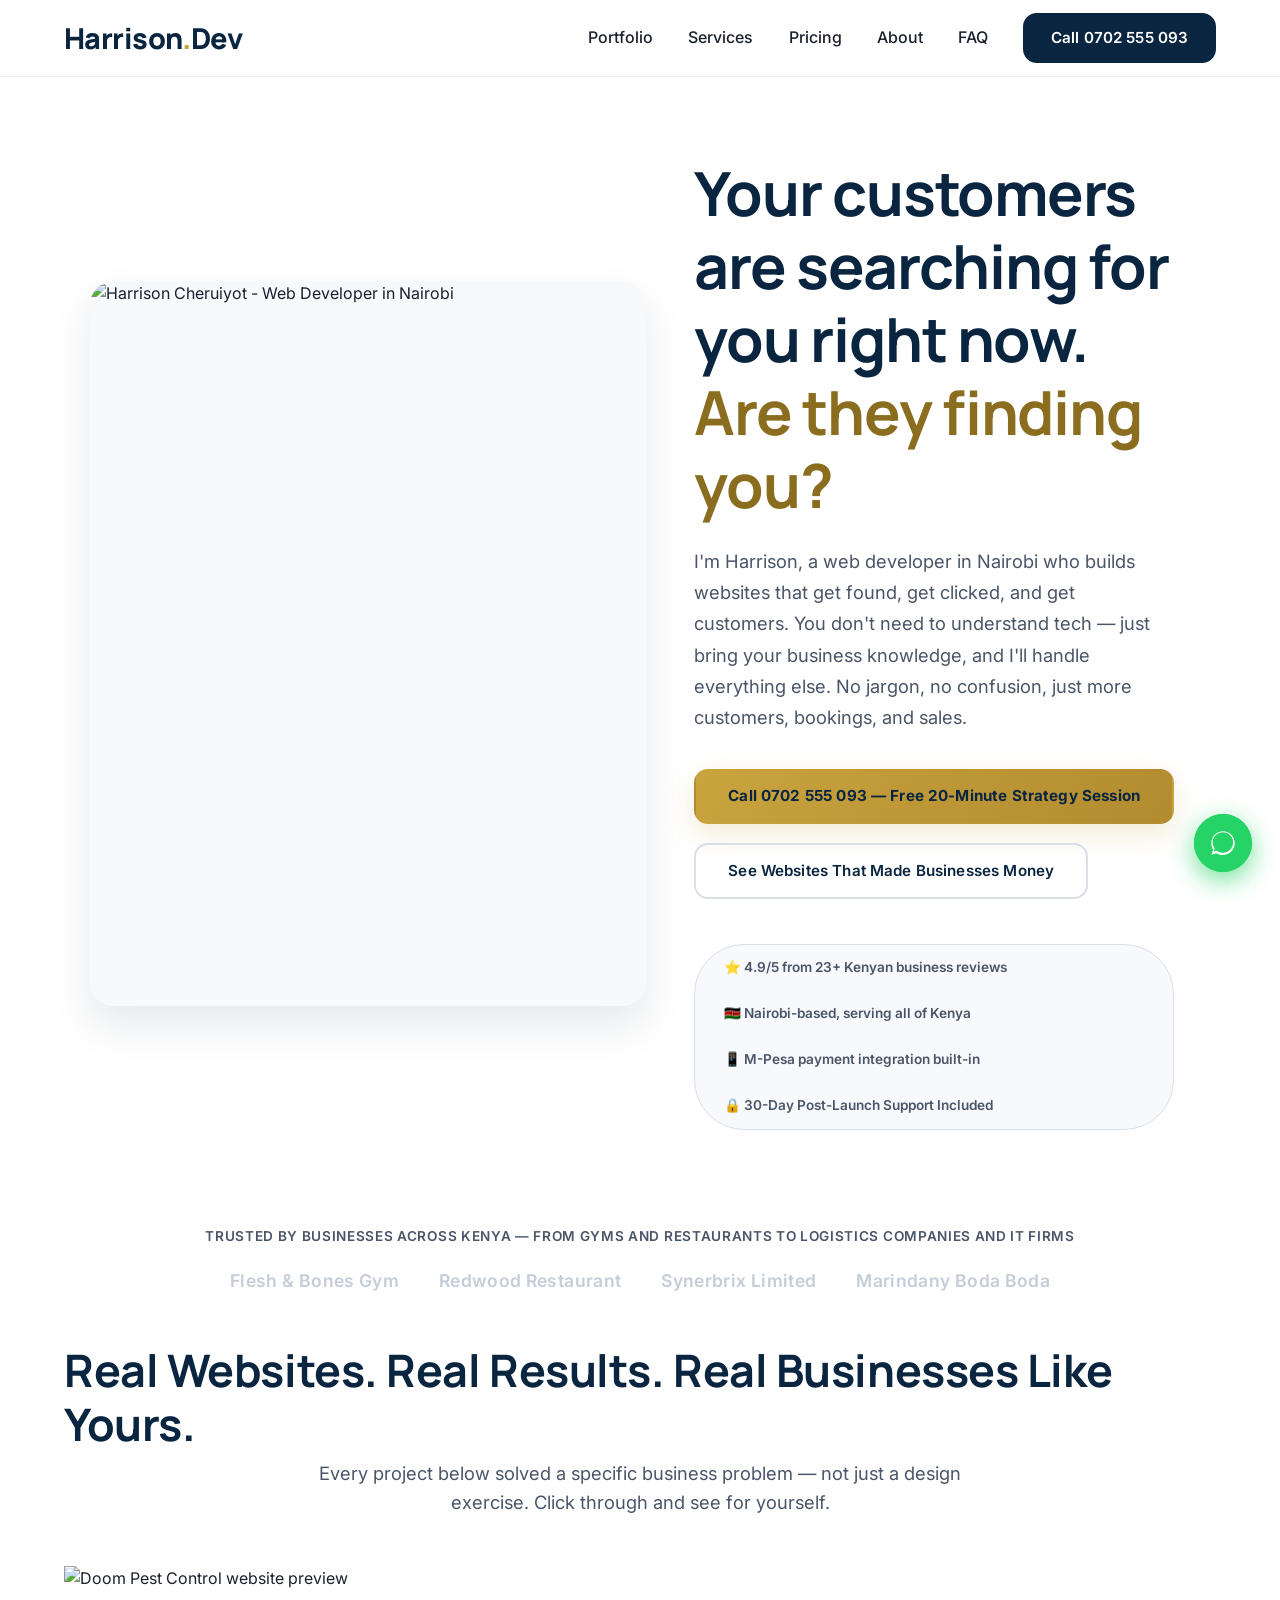
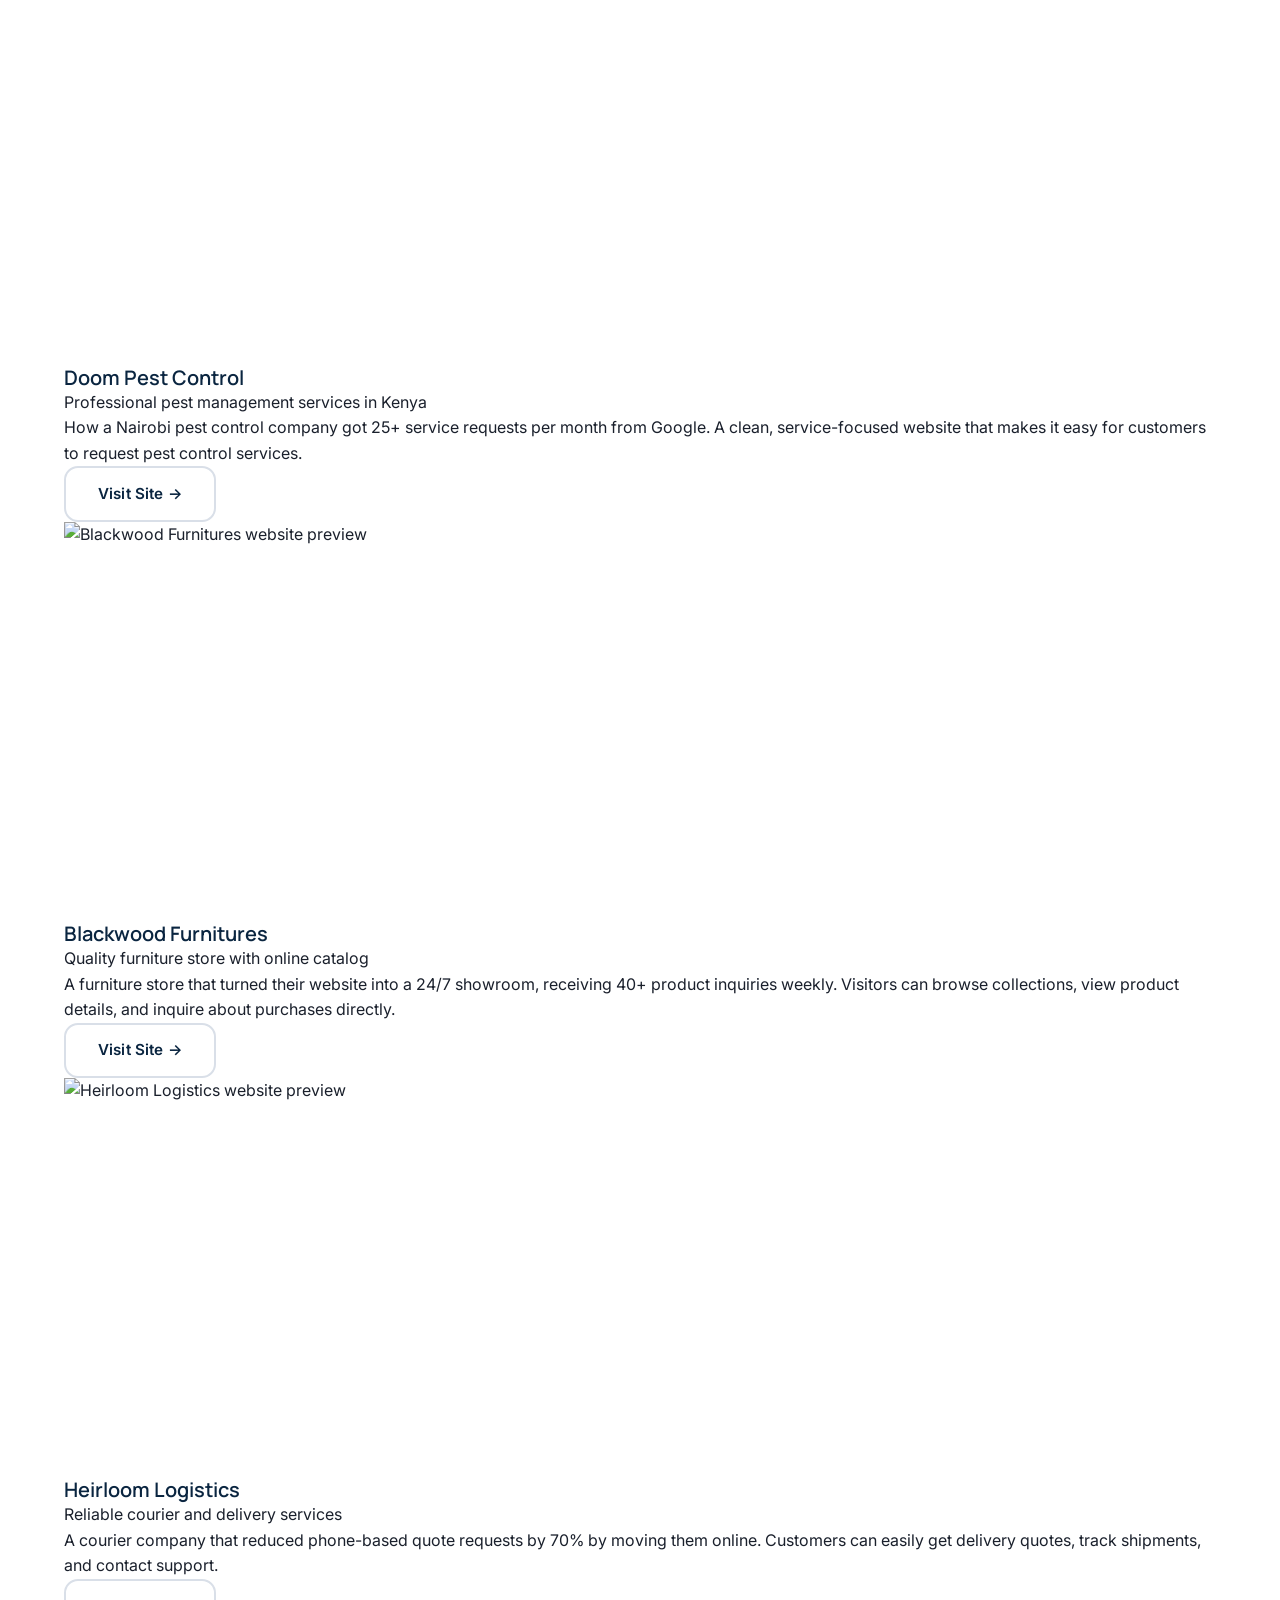
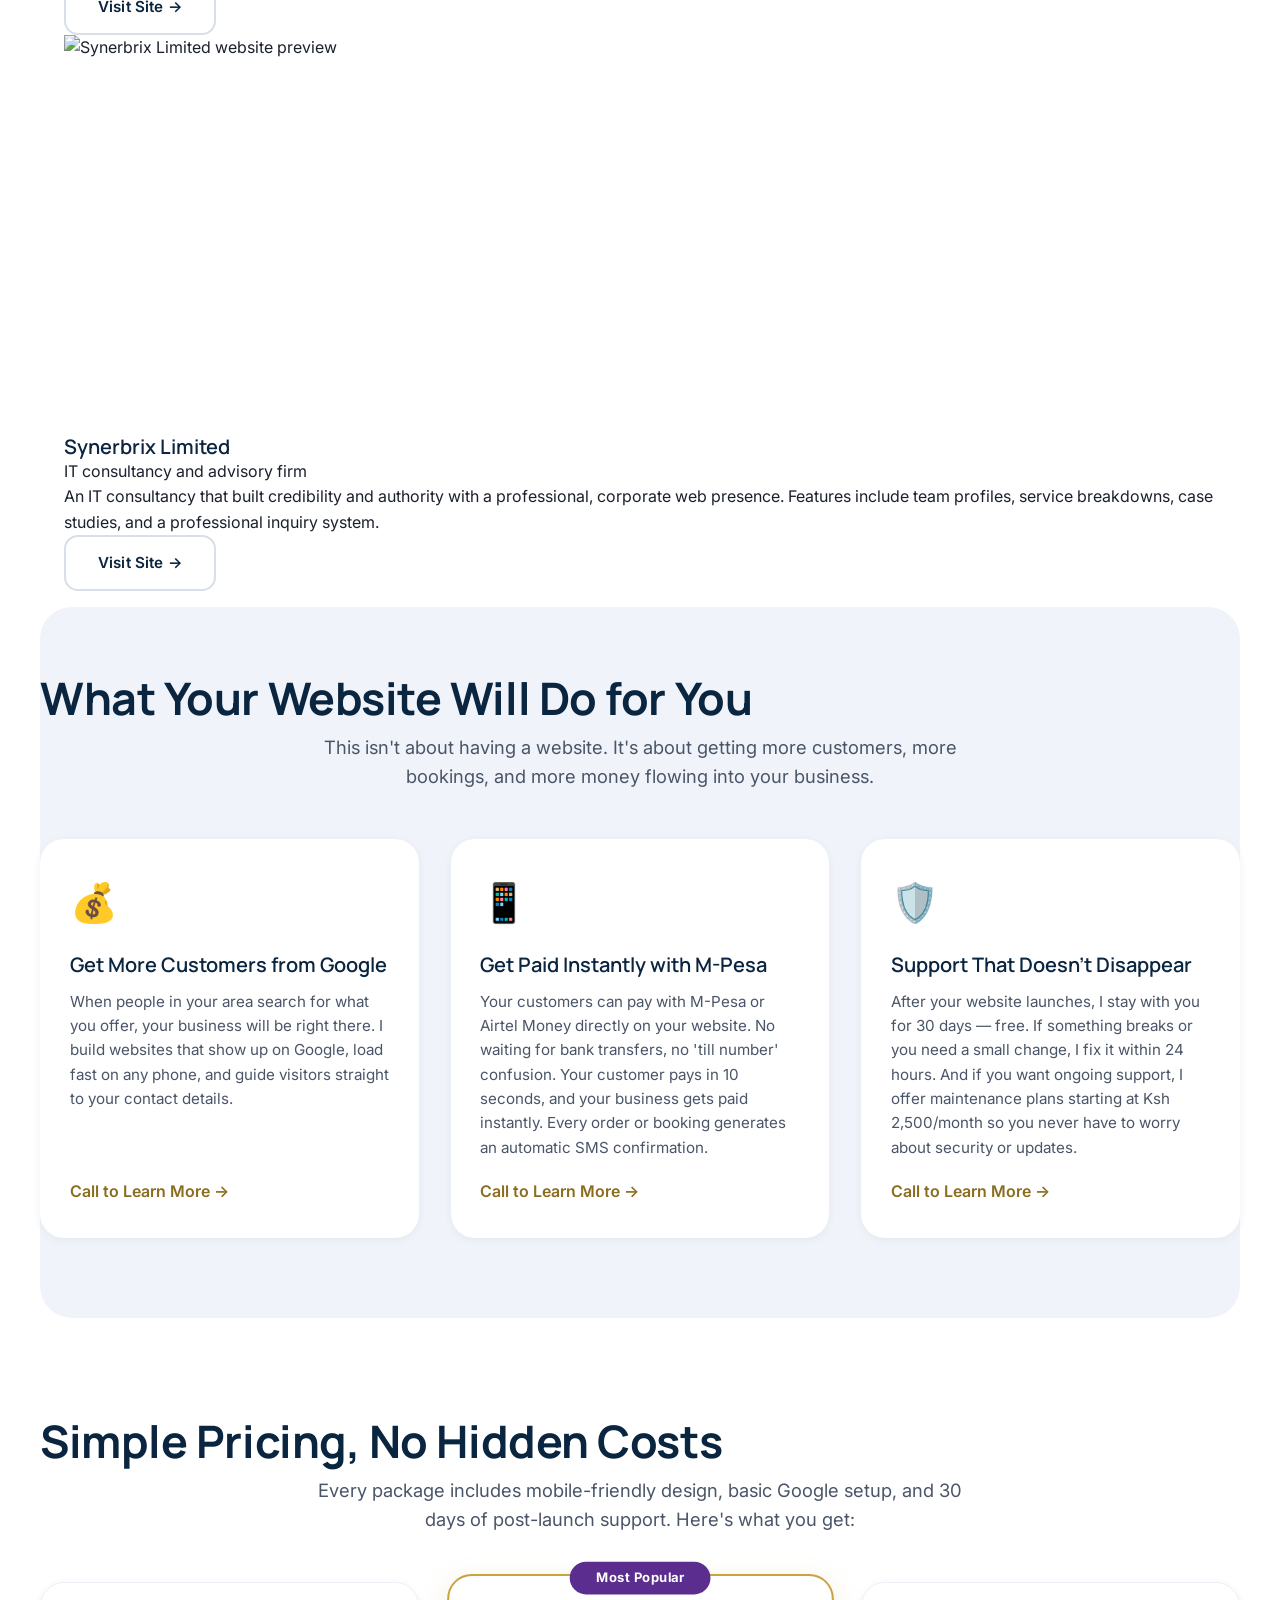
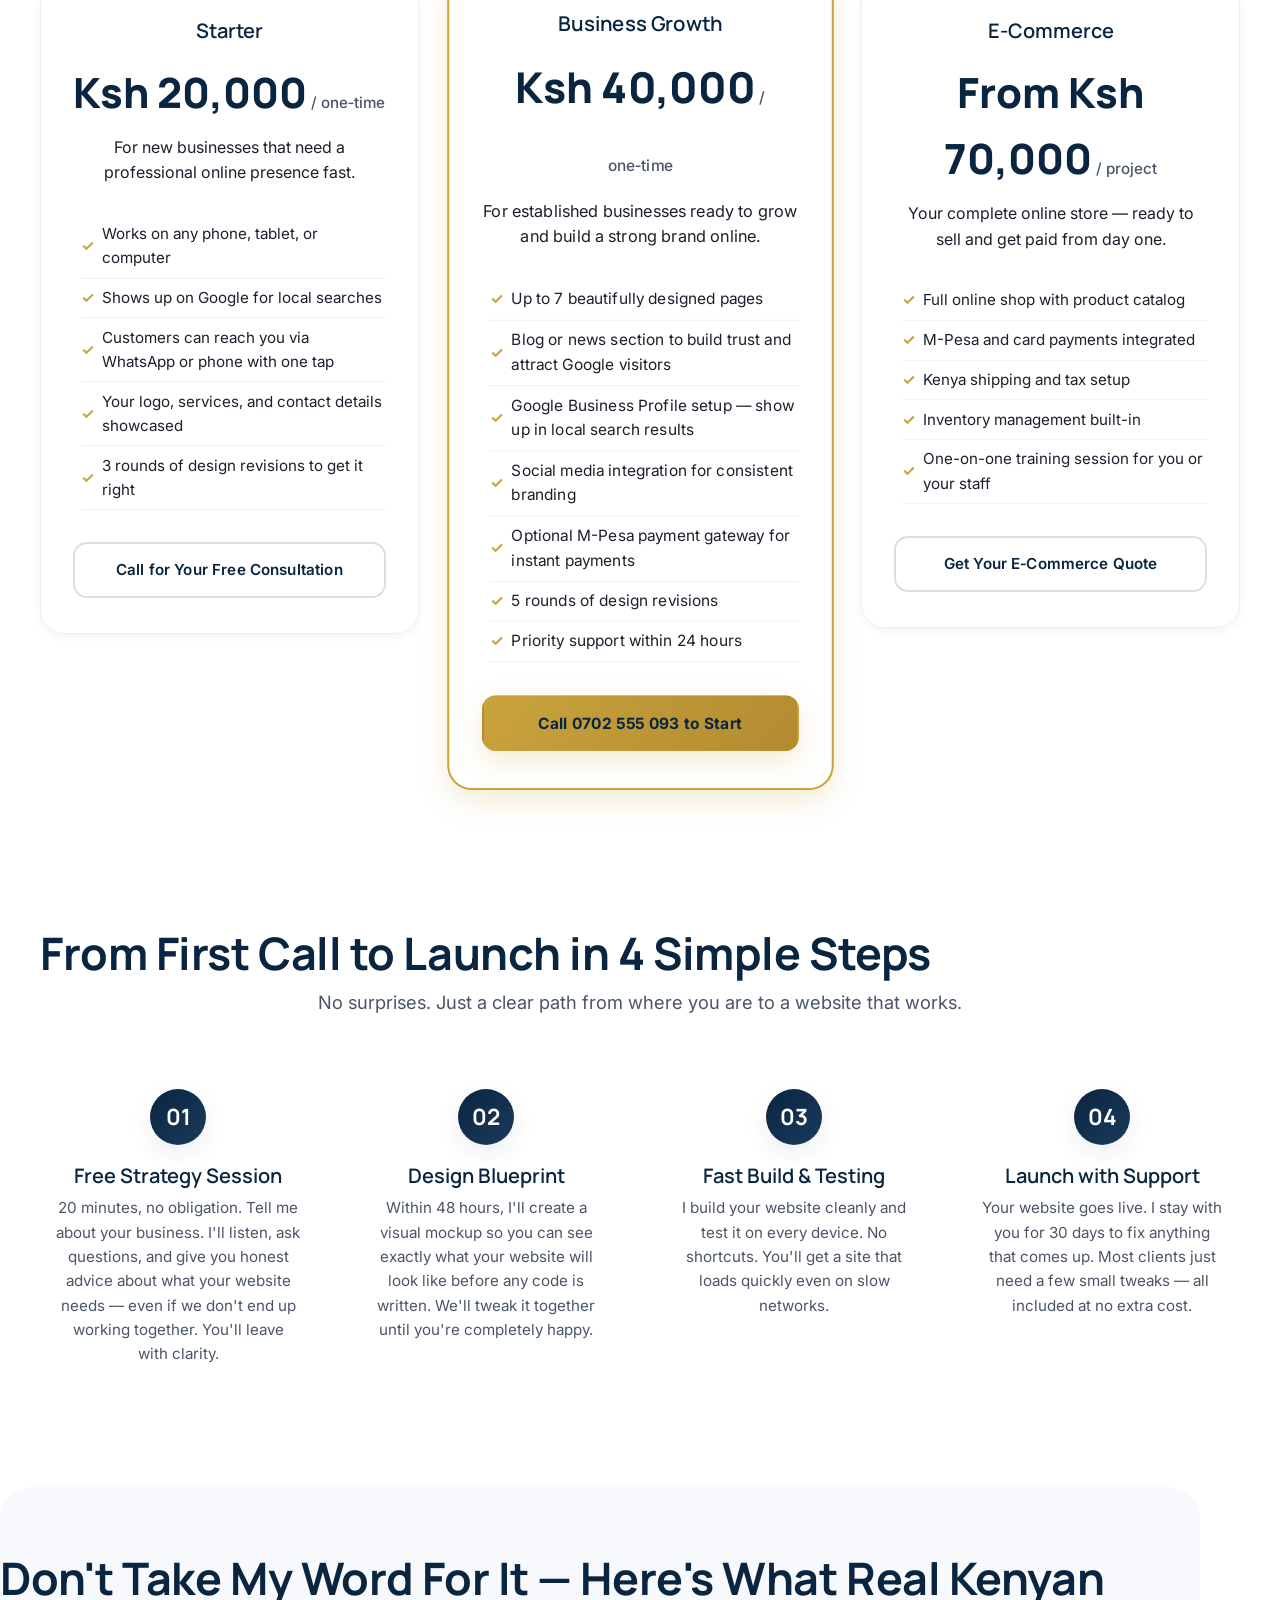
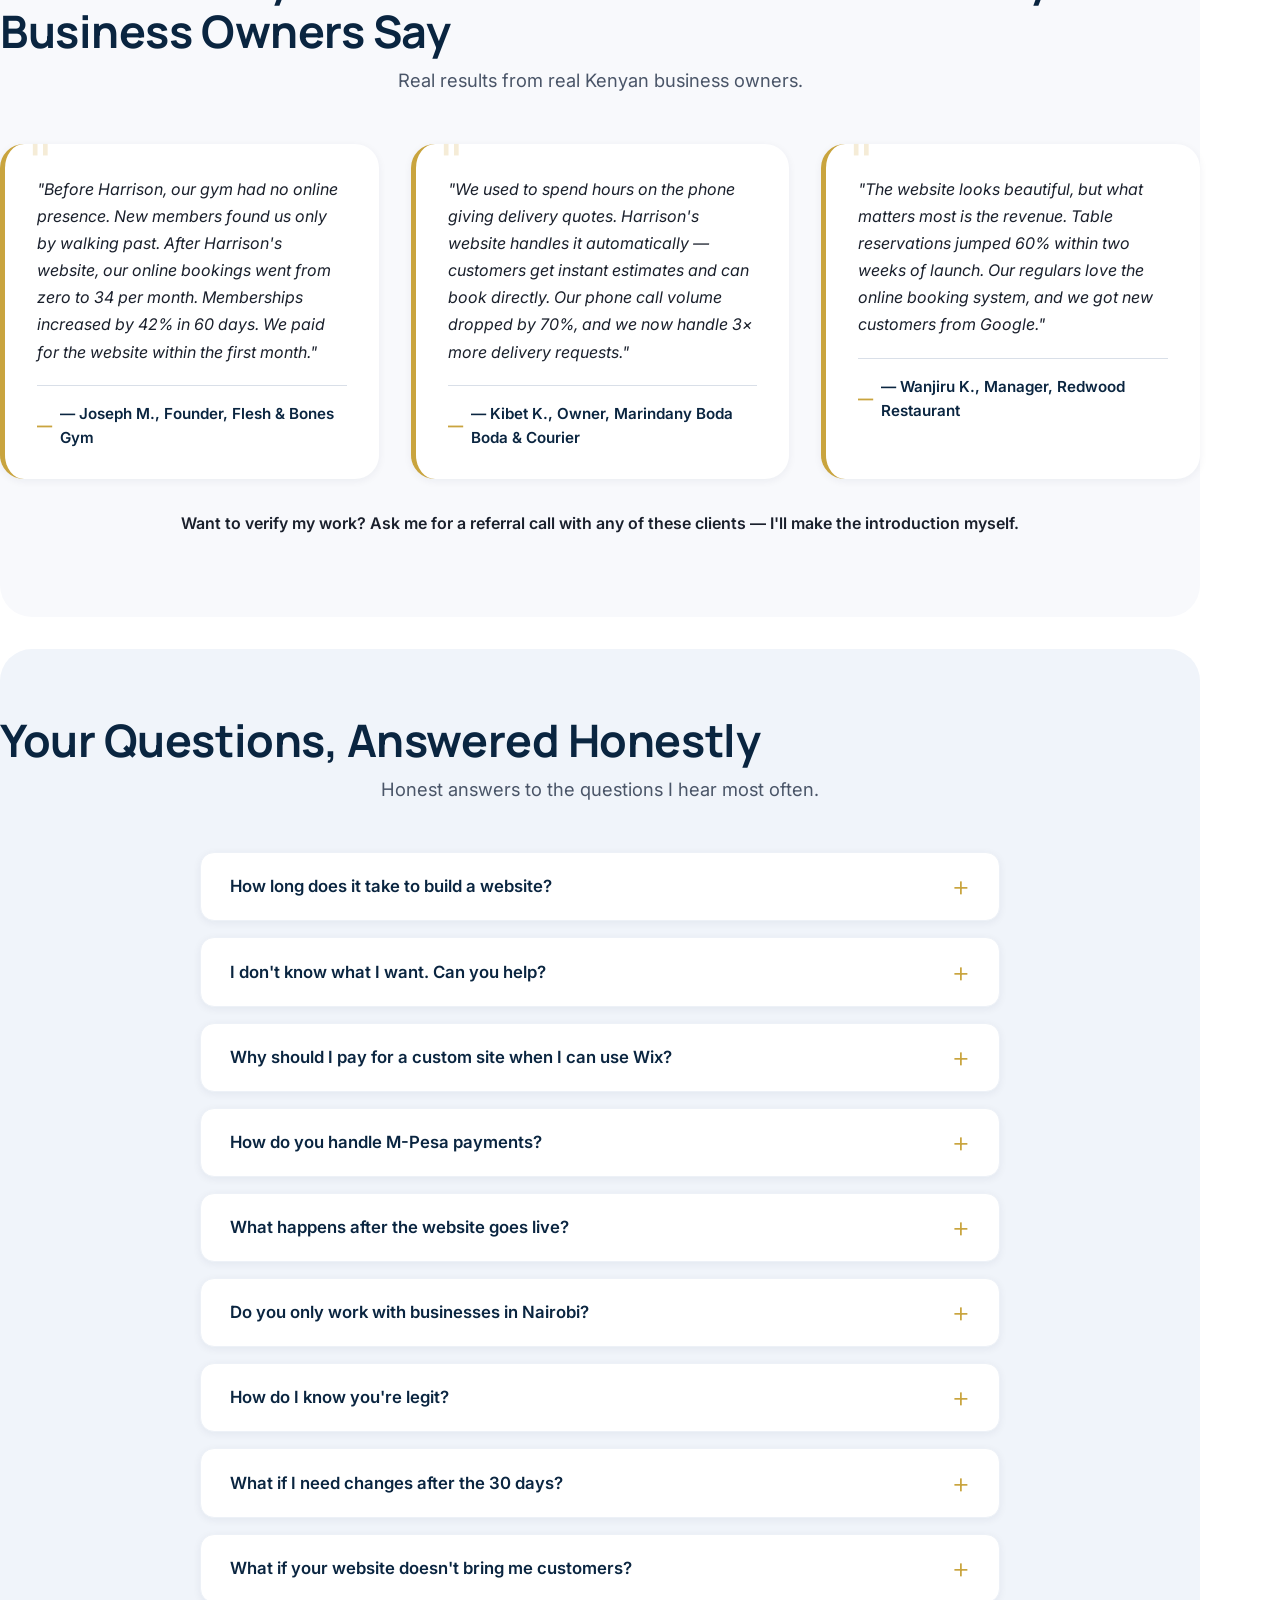
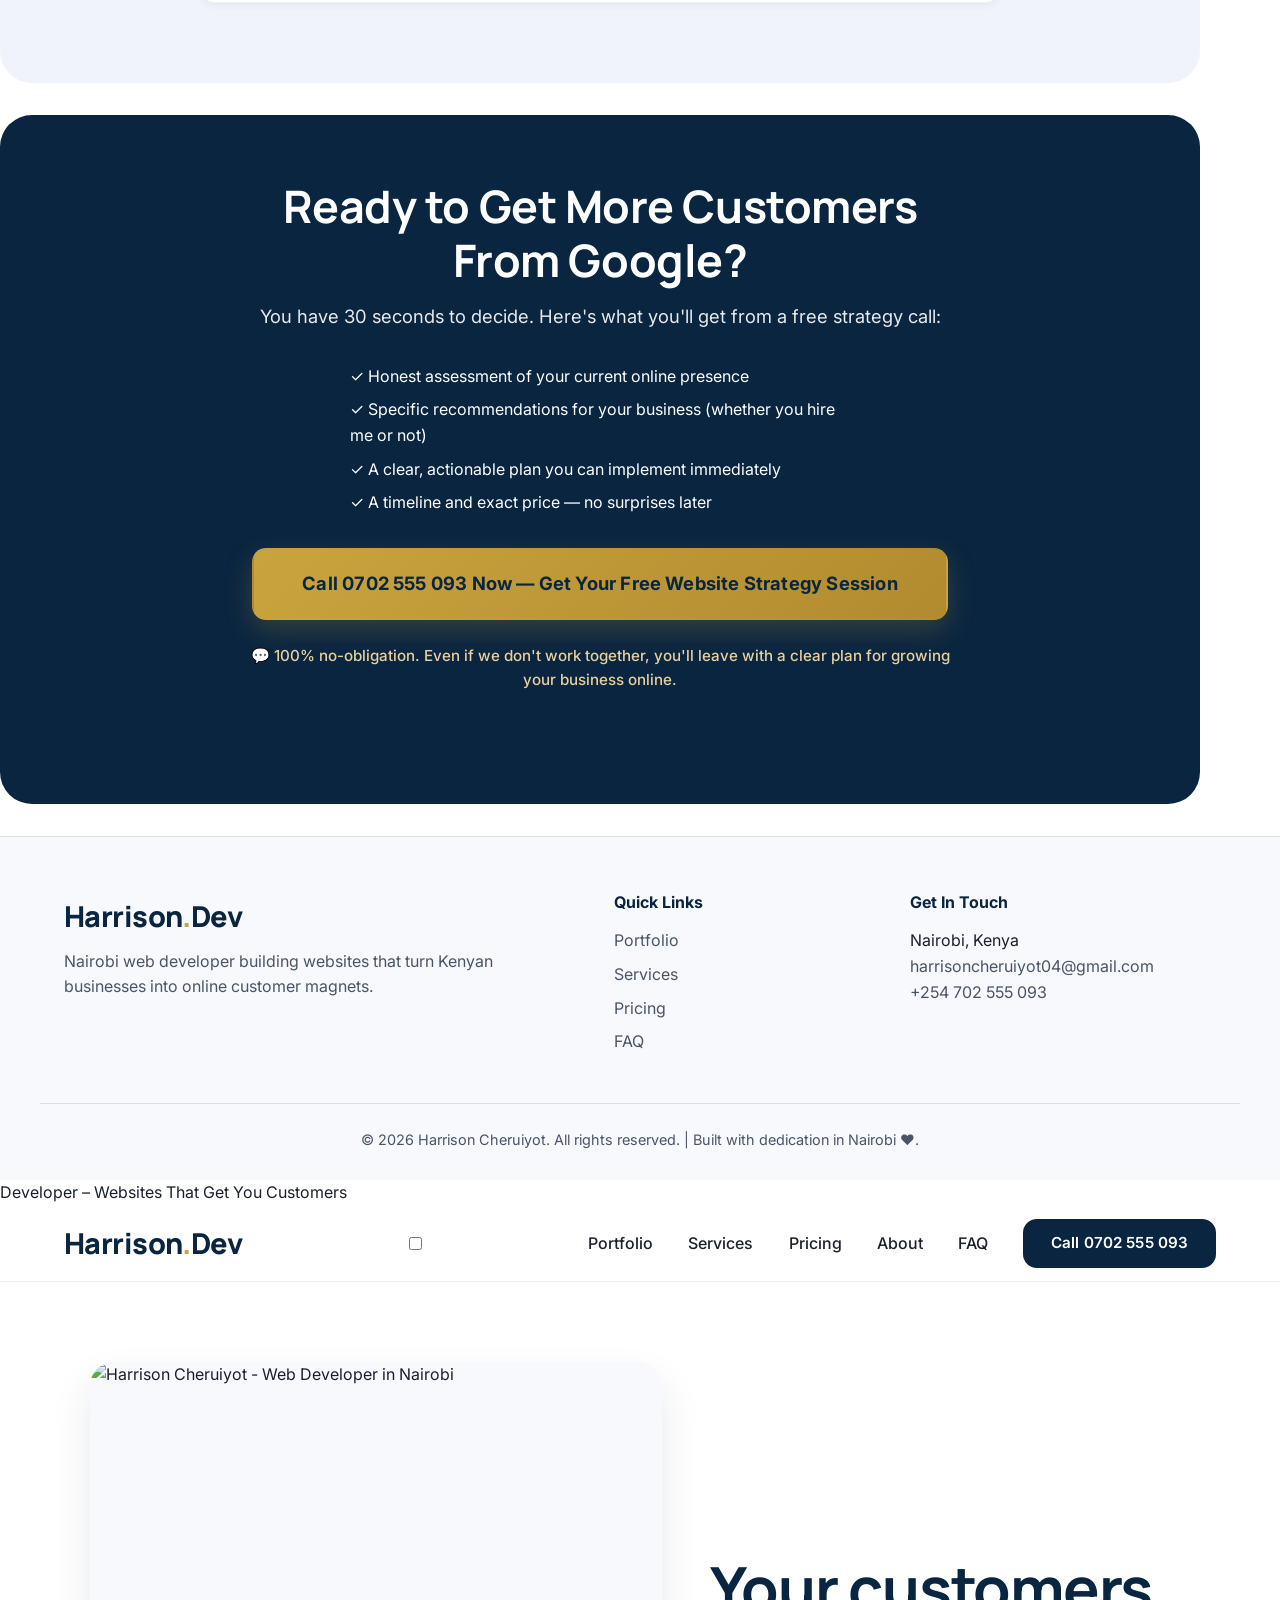
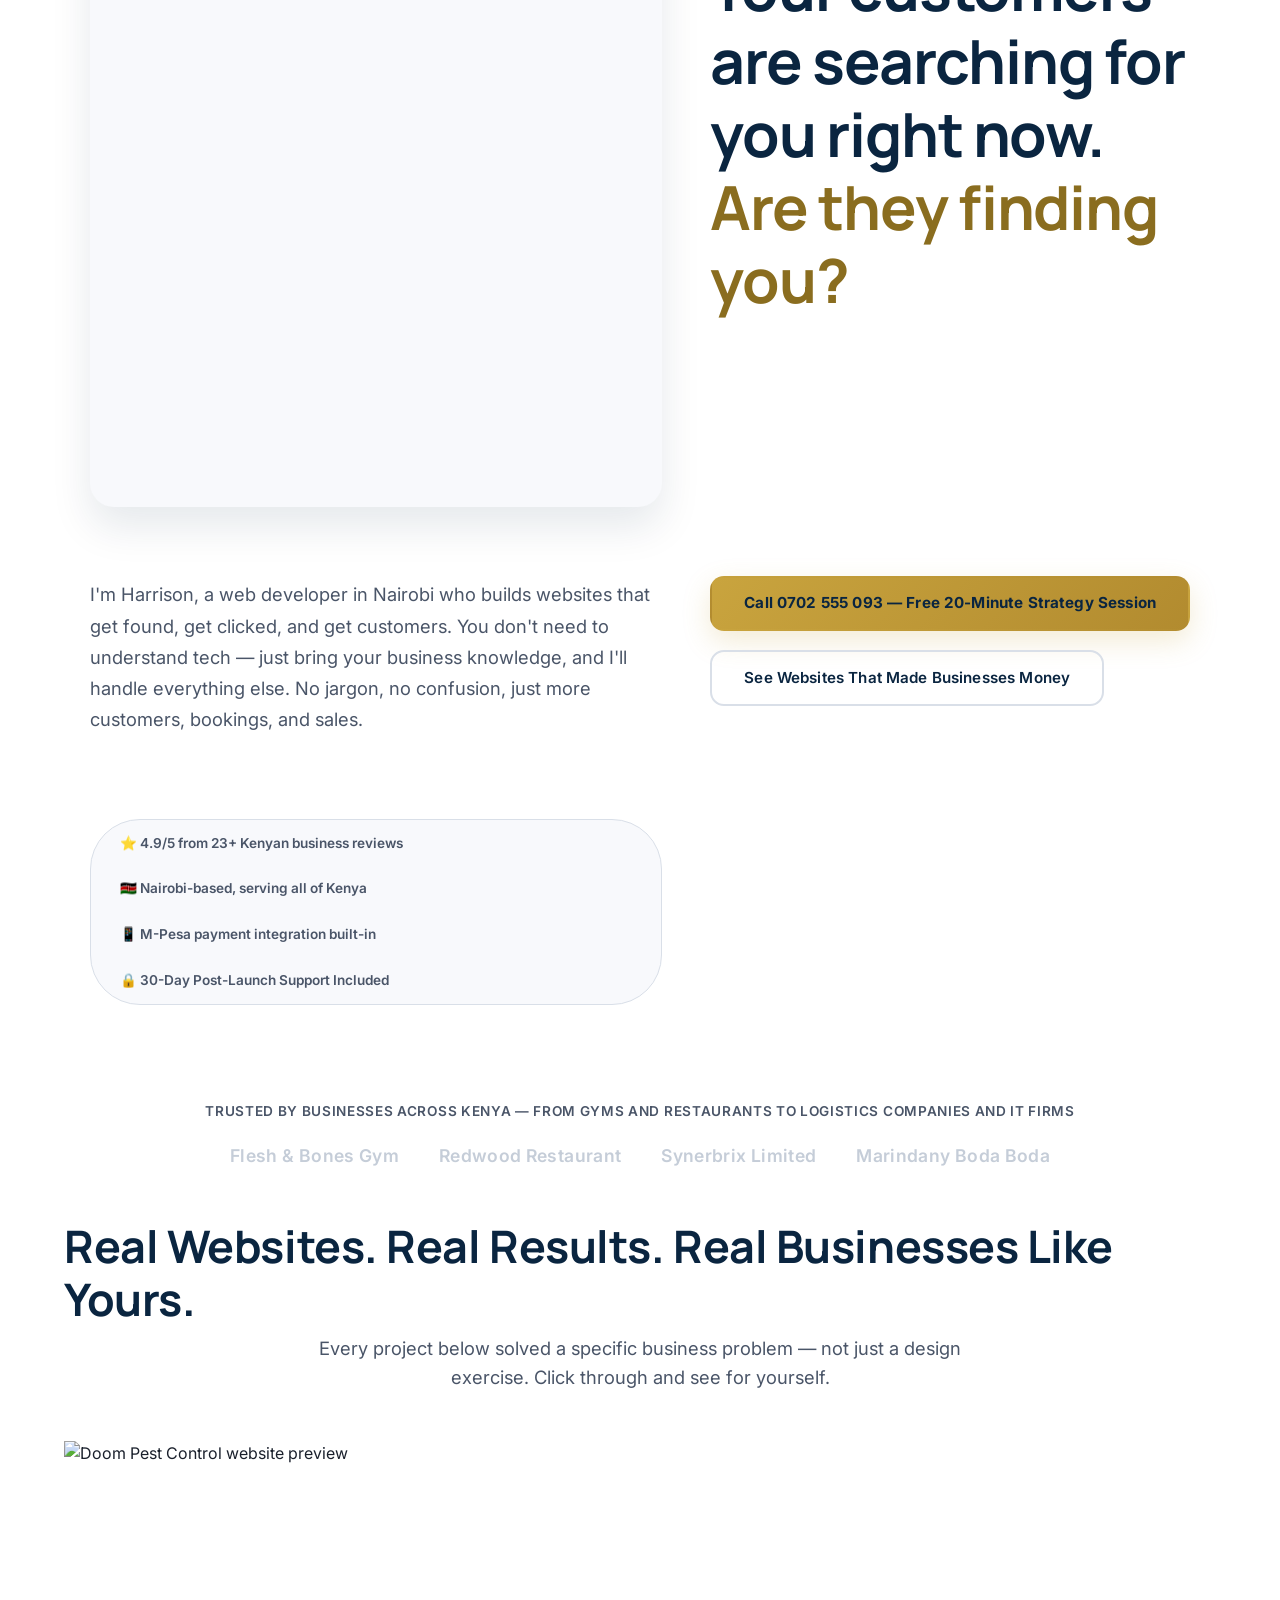
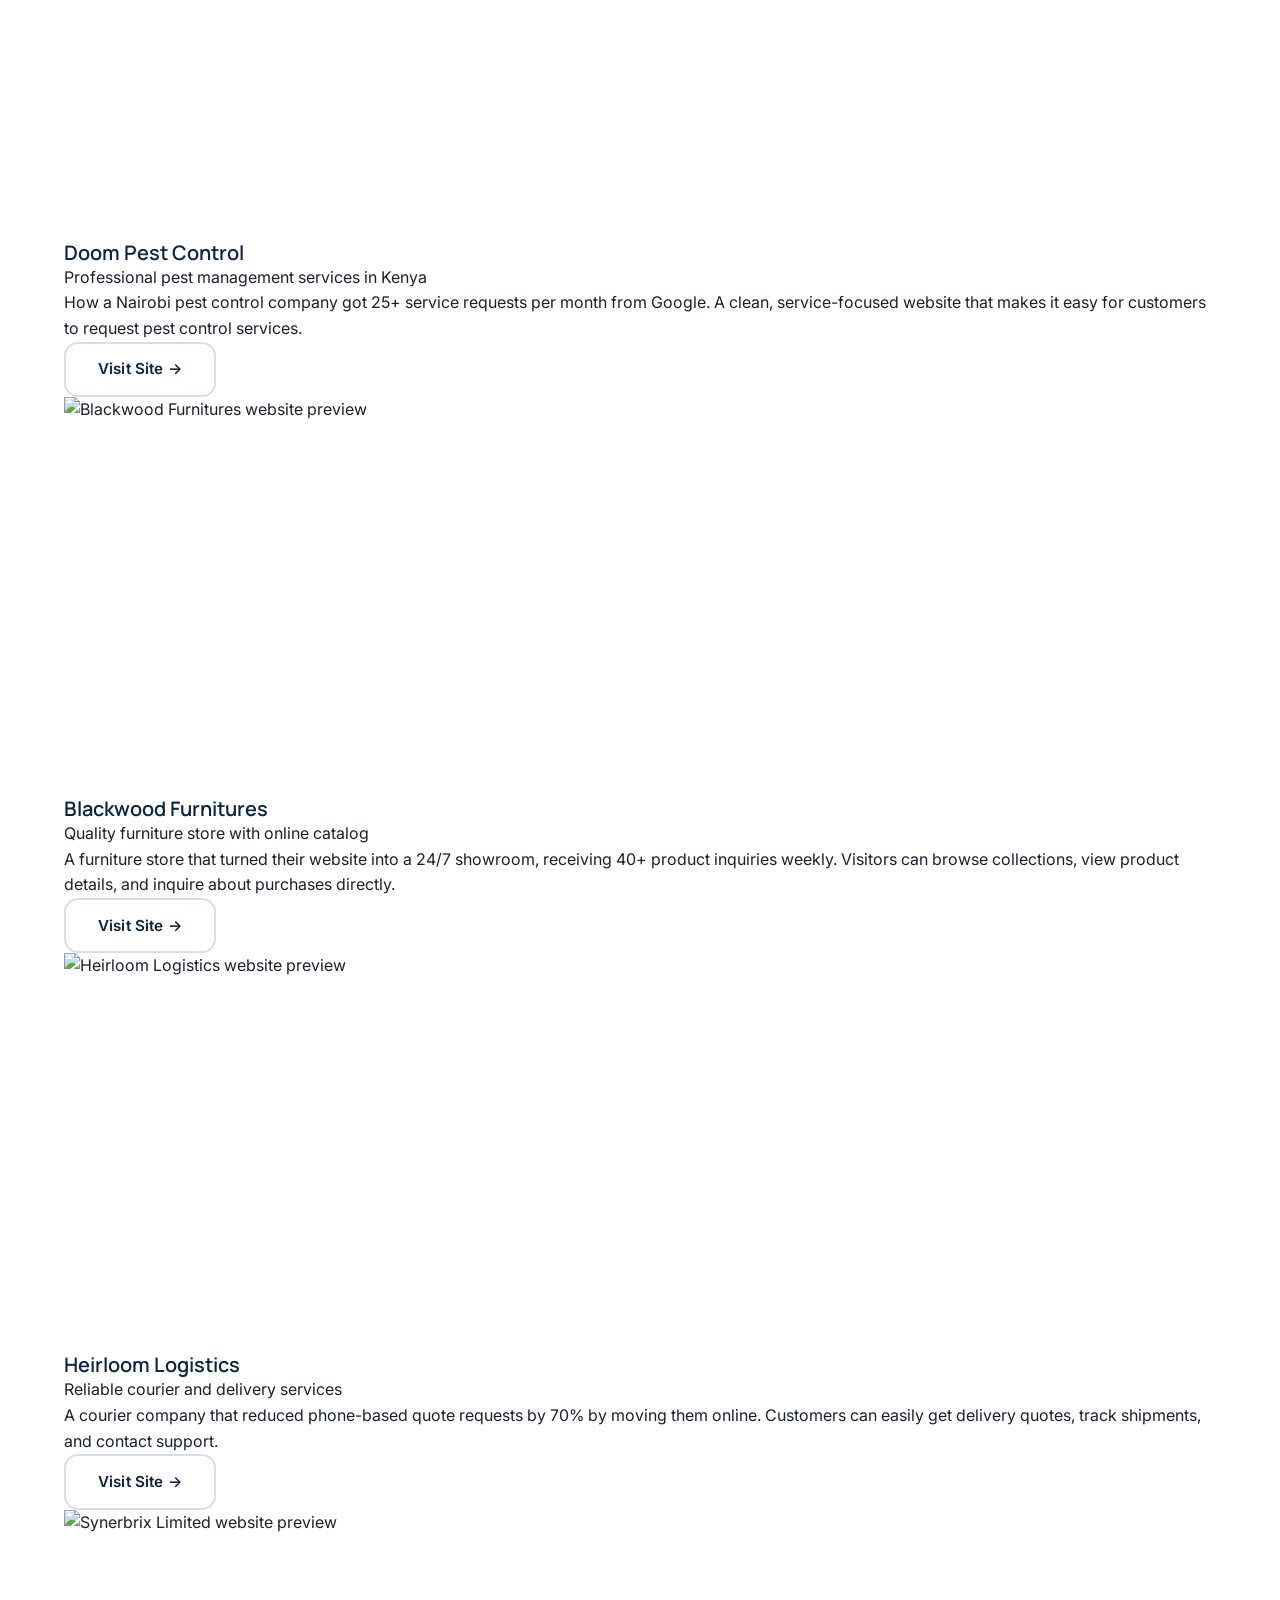
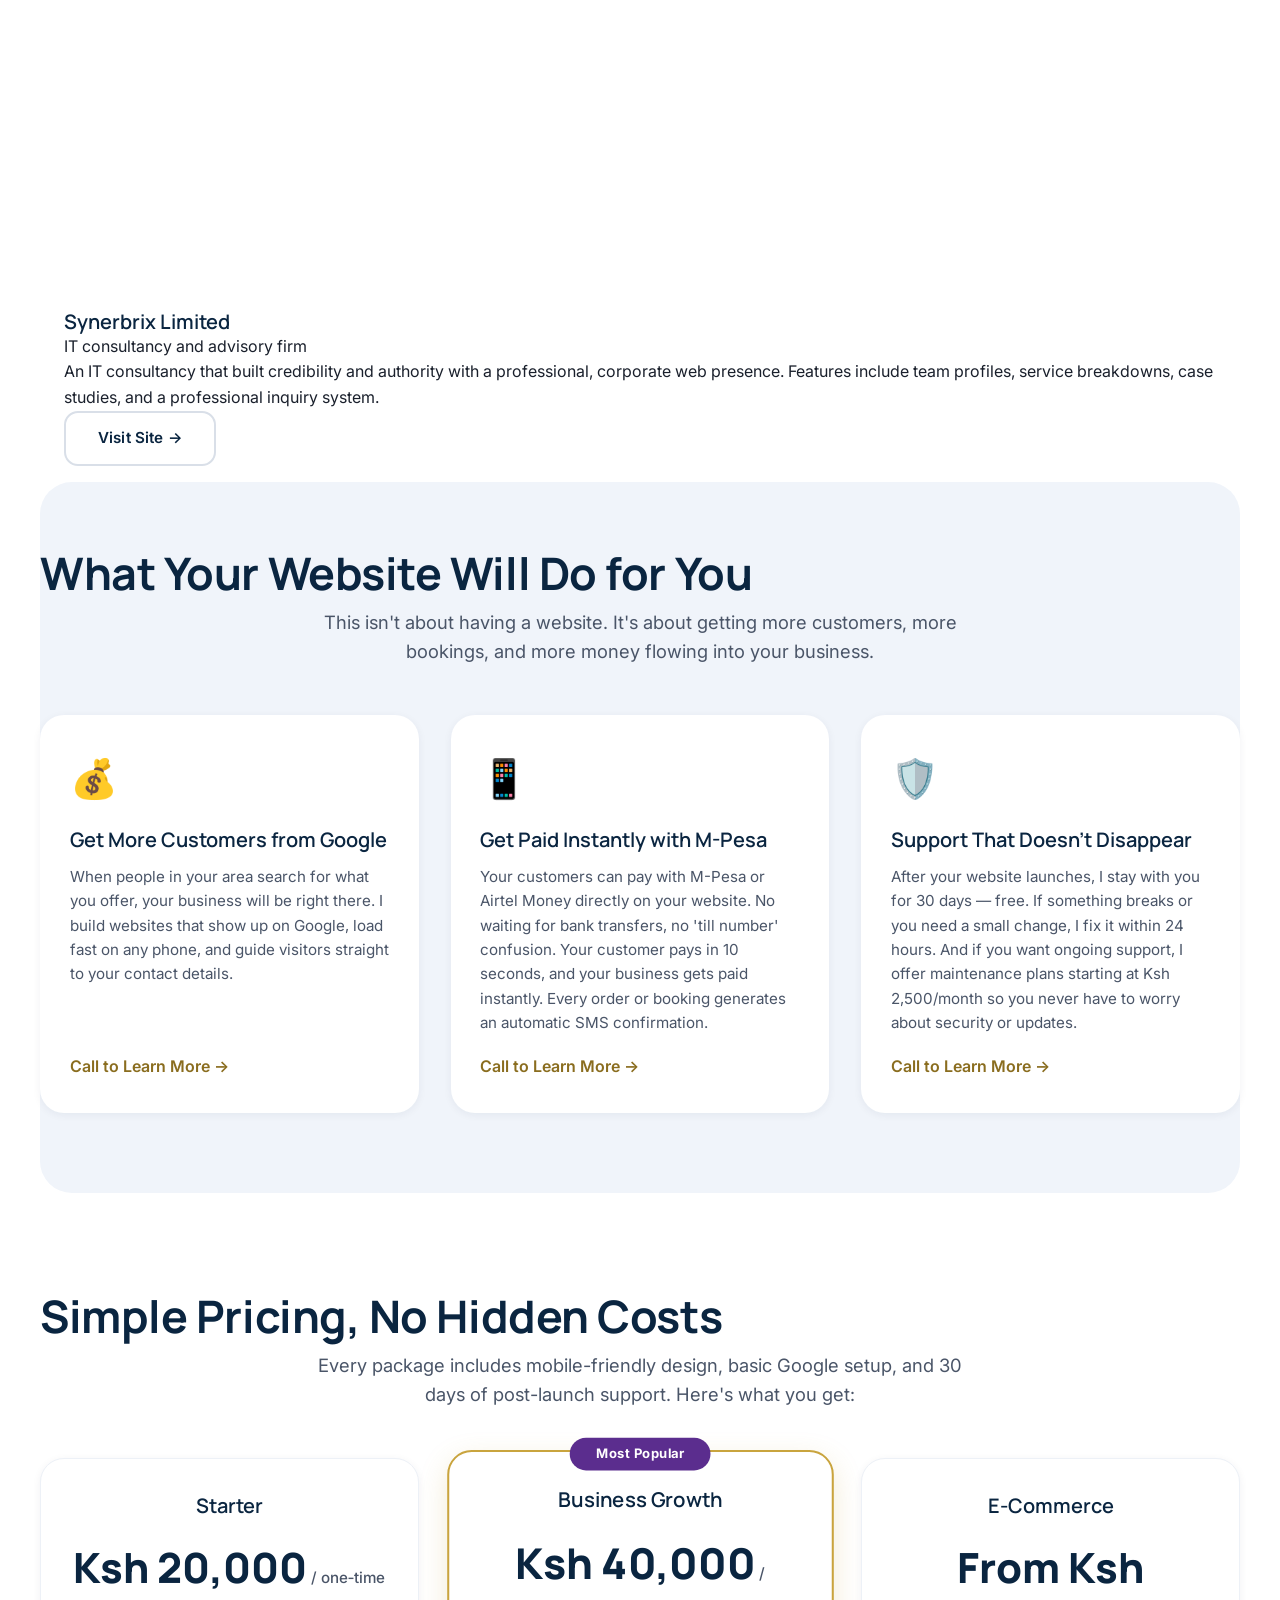
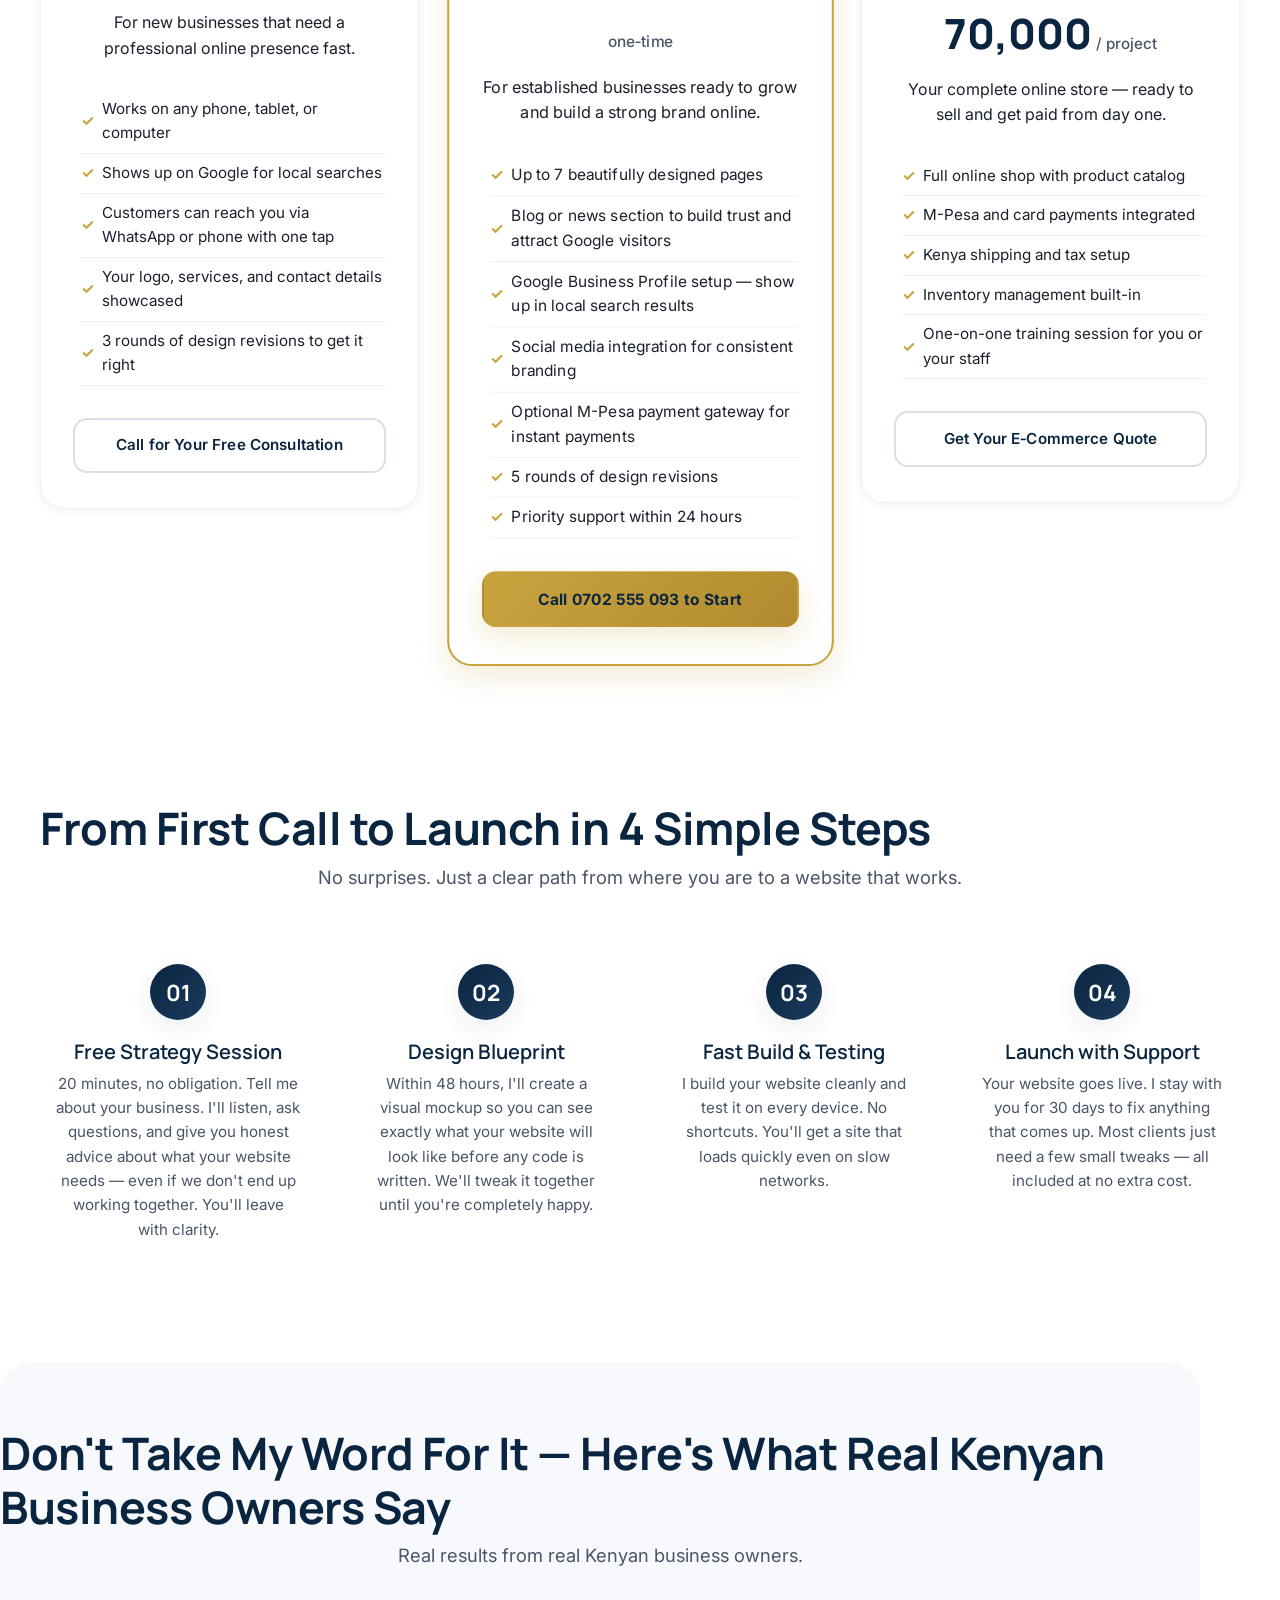
==== commit 405c179b: "Add files via upload" ====
--- a/index.html
+++ b/index.html
@@ -5,7 +5,437 @@
   <meta name="viewport" content="width=device-width, initial-scale=1.0, maximum-scale=5.0" />
   
   <!-- Primary Meta Tags -->
+  <title>Harrison Cheruiyot | Nairobi <!DOCTYPE html>
+<html lang="en">
+<head>
+  <meta charset="UTF-8" />
+  <meta name="viewport" content="width=device-width, initial-scale=1.0, maximum-scale=5.0" />
+
   <title>Harrison Cheruiyot | Nairobi Web Developer – Websites That Get You Customers</title>
+  <meta name="description" content="Nairobi web developer building fast, mobile-first websites that turn Google searches into booked appointments, paid orders, and phone calls. M-Pesa integration, local support, no jargon." />
+  <meta name="keywords" content="web developer Nairobi, Kenya website design, SME websites Kenya, M-Pesa website integration, freelance web developer Kenya" />
+  <meta name="author" content="Harrison Cheruiyot" />
+  <meta name="robots" content="index, follow" />
+
+  <!-- Open Graph -->
+  <meta property="og:type" content="website" />
+  <meta property="og:title" content="Harrison Cheruiyot | Web Developer in Nairobi" />
+  <meta property="og:description" content="I build websites that help Kenyan businesses get more customers. Simple, honest, and affordable." />
+  <meta property="og:url" content="https://www.harrisoncheruiyot.dev" />
+  <meta property="og:image" content="https://i.ibb.co/bMgrVBZZ/file-0000000021a482118599a272c9a6de7a.png" />
+  <meta property="og:locale" content="en_KE" />
+  <meta name="twitter:card" content="summary_large_image" />
+
+  <link rel="canonical" href="https://www.harrisoncheruiyot.dev" />
+  <link rel="preconnect" href="https://fonts.googleapis.com" />
+  <link rel="preconnect" href="https://fonts.gstatic.com" crossorigin />
+
+  <link href="https://fonts.googleapis.com/css2?family=Manrope:wght@400;500;600;700;800&family=Inter:wght@400;500;600;700&display=swap" rel="stylesheet" />
+
+  <link rel="stylesheet" href="style.css" />
+
+  <!-- Critical inline CSS for hero image -->
+  <style>
+    .hero-image {
+      width: 100%;
+      height: auto;
+      max-width: 100%;
+      display: block;
+      border-radius: 12px;
+      object-fit: cover;
+      aspect-ratio: 1099 / 1431;
+    }
+    @media (max-width: 768px) {
+      .hero-image {
+        border-radius: 8px;
+      }
+    }
+  </style>
+
+  <!-- JSON-LD -->
+  <script type="application/ld+json">
+    {
+      "@context": "https://schema.org",
+      "@type": "ProfessionalService",
+      "name": "Harrison Cheruiyot - Web Developer Nairobi",
+      "url": "https://www.harrisoncheruiyot.dev",
+      "description": "Nairobi-based web developer building custom websites for Kenyan SMEs.",
+      "address": { "@type": "PostalAddress", "addressLocality": "Nairobi", "addressCountry": "KE" },
+      "priceRange": "KES 20,000 - KES 70,000+",
+      "telephone": "+254702555093",
+      "openingHoursSpecification": {
+        "@type": "OpeningHoursSpecification",
+        "dayOfWeek": ["Monday","Tuesday","Wednesday","Thursday","Friday"],
+        "opens": "08:00",
+        "closes": "18:00"
+      }
+    }
+  </script>
+</head>
+<body>
+  <a id="skip-link" href="#main-content">Skip to main content</a>
+
+  <header class="site-header" role="banner">
+    <div class="container header-inner">
+      <a href="#" class="logo" aria-label="Harrison Cheruiyot Home">Harrison<span class="logo-dot">.</span>Dev</a>
+
+      <!-- Mobile Menu Button -->
+      <button id="menu-toggle" class="hamburger" aria-label="Toggle navigation menu" aria-controls="primary-navigation" aria-expanded="false" aria-haspopup="true">
+        <span class="hamburger-line"></span>
+        <span class="hamburger-line"></span>
+        <span class="hamburger-line"></span>
+      </button>
+
+      <nav id="primary-navigation" aria-label="Main navigation">
+        <ul class="nav-links" role="list">
+          <li><a href="#work">Portfolio</a></li>
+          <li><a href="#services">Services</a></li>
+          <li><a href="#pricing">Pricing</a></li>
+          <li><a href="#about">About</a></li>
+          <li><a href="#faq">FAQ</a></li>
+          <li><a href="tel:+254702555093" class="btn btn-primary nav-cta">Call 0702 555 093</a></li>
+        </ul>
+      </nav>
+    </div>
+    <div id="nav-overlay" class="nav-overlay" hidden></div>
+  </header>
+
+  <main id="main-content">
+    <!-- HERO -->
+    <section class="hero container fade-up" aria-labelledby="hero-title">
+      <div class="hero-content">
+        <div class="hero-image-wrapper">
+          <img 
+            src="https://i.ibb.co/bMgrVBZZ/file-0000000021a482118599a272c9a6de7a.png" 
+            alt="Harrison Cheruiyot - Web Developer in Nairobi" 
+            width="1099" height="1431" loading="eager" fetchpriority="high"
+            class="hero-image"
+            srcset="https://i.ibb.co/bMgrVBZZ/file-0000000021a482118599a272c9a6de7a.png 1099w,
+                    https://i.ibb.co/bMgrVBZZ/file-0000000021a482118599a272c9a6de7a.png 800w,
+                    https://i.ibb.co/bMgrVBZZ/file-0000000021a482118599a272c9a6de7a.png 480w"
+            sizes="(max-width: 480px) 100vw, (max-width: 768px) 100vw, 1099px"
+          />
+        </div>
+        <div class="hero-text">
+          <h1 id="hero-title">Your customers are searching for you right now. <span class="text-accent">Are they finding you?</span></h1>
+          <p class="hero-subtitle">
+            I'm Harrison, a web developer in Nairobi who builds websites that get found, get clicked, and get customers. You don't need to understand tech — just bring your business knowledge, and I'll handle everything else. No jargon, no confusion, just more customers, bookings, and sales.
+          </p>
+          <div class="cta-group">
+            <a href="tel:+254702555093" class="btn btn-accent">Call 0702 555 093 — Free 20-Minute Strategy Session</a>
+            <a href="#work" class="btn btn-outline">See Websites That Made Businesses Money</a>
+          </div>
+          <div class="hero-trust">
+            <span>⭐ 4.9/5 from 23+ Kenyan business reviews</span>
+            <span>🇰🇪 Nairobi-based, serving all of Kenya</span>
+            <span>📱 M-Pesa payment integration built-in</span>
+            <span>🔒 30-Day Post-Launch Support Included</span>
+          </div>
+        </div>
+      </div>
+    </section>
+
+    <!-- TRUST BANNER -->
+    <section class="trust-banner container fade-up" aria-labelledby="trust-title">
+      <h2 id="trust-title" class="visually-hidden">Trusted by businesses across Kenya</h2>
+      <p class="trust-label">Trusted by businesses across Kenya — from gyms and restaurants to logistics companies and IT firms</p>
+      <div class="trust-logos">
+        <span class="trust-logo" aria-hidden="true">Flesh &amp; Bones Gym</span>
+        <span class="trust-logo" aria-hidden="true">Redwood Restaurant</span>
+        <span class="trust-logo" aria-hidden="true">Synerbrix Limited</span>
+        <span class="trust-logo" aria-hidden="true">Marindany Boda Boda</span>
+      </div>
+    </section>
+
+    <!-- PORTFOLIO -->
+    <section id="work" class="portfolio container fade-up" aria-labelledby="portfolio-title">
+      <h2 id="portfolio-title" class="section-title">Real Websites. Real Results. Real Businesses Like Yours.</h2>
+      <p class="section-subtitle">Every project below solved a specific business problem — not just a design exercise. Click through and see for yourself.</p>
+      
+      <div class="portfolio-grid">
+        <!-- Doom Pest Control -->
+        <div class="portfolio-card">
+          <div class="portfolio-image">
+            <img src="https://i.ibb.co/6RCDCjDK/1786878793595.png" alt="Doom Pest Control website preview" width="600" height="400" loading="lazy" />
+          </div>
+          <div class="portfolio-content">
+            <h3>Doom Pest Control</h3>
+            <p class="portfolio-subtitle">Professional pest management services in Kenya</p>
+            <p>How a Nairobi pest control company got 25+ service requests per month from Google. A clean, service-focused website that makes it easy for customers to request pest control services.</p>
+            <a href="https://doom-pest-control.vercel.app/" target="_blank" rel="noopener noreferrer" class="btn btn-outline portfolio-link">Visit Site →</a>
+          </div>
+        </div>
+
+        <!-- Blackwood Furnitures -->
+        <div class="portfolio-card">
+          <div class="portfolio-image">
+            <img src="https://images.unsplash.com/photo-1555041469-a586c61ea9bc?w=600&h=400&fit=crop&crop=center&auto=format" alt="Blackwood Furnitures website preview" width="600" height="400" loading="lazy" />
+          </div>
+          <div class="portfolio-content">
+            <h3>Blackwood Furnitures</h3>
+            <p class="portfolio-subtitle">Quality furniture store with online catalog</p>
+            <p>A furniture store that turned their website into a 24/7 showroom, receiving 40+ product inquiries weekly. Visitors can browse collections, view product details, and inquire about purchases directly.</p>
+            <a href="https://blackwood-furnitures.vercel.app/" target="_blank" rel="noopener noreferrer" class="btn btn-outline portfolio-link">Visit Site →</a>
+          </div>
+        </div>
+
+        <!-- Heirloom Logistics -->
+        <div class="portfolio-card">
+          <div class="portfolio-image">
+            <img src="https://images.unsplash.com/photo-1586528116311-ad8dd3c8310d?w=600&h=400&fit=crop&crop=center&auto=format" alt="Heirloom Logistics website preview" width="600" height="400" loading="lazy" />
+          </div>
+          <div class="portfolio-content">
+            <h3>Heirloom Logistics</h3>
+            <p class="portfolio-subtitle">Reliable courier and delivery services</p>
+            <p>A courier company that reduced phone-based quote requests by 70% by moving them online. Customers can easily get delivery quotes, track shipments, and contact support.</p>
+            <a href="https://heirloom-logistics.vercel.app/" target="_blank" rel="noopener noreferrer" class="btn btn-outline portfolio-link">Visit Site →</a>
+          </div>
+        </div>
+
+        <!-- Synerbrix Limited -->
+        <div class="portfolio-card">
+          <div class="portfolio-image">
+            <img src="https://i.ibb.co/cSjRpJ0M/IMG-20260818-WA0004.jpg" alt="Synerbrix Limited website preview" width="600" height="400" loading="lazy" />
+          </div>
+          <div class="portfolio-content">
+            <h3>Synerbrix Limited</h3>
+            <p class="portfolio-subtitle">IT consultancy and advisory firm</p>
+            <p>An IT consultancy that built credibility and authority with a professional, corporate web presence. Features include team profiles, service breakdowns, case studies, and a professional inquiry system.</p>
+            <a href="https://synerbrix-limited.vercel.app/" target="_blank" rel="noopener noreferrer" class="btn btn-outline portfolio-link">Visit Site →</a>
+          </div>
+        </div>
+      </div>
+    </section>
+
+    <!-- SERVICES -->
+    <section id="services" class="services container fade-up" aria-labelledby="services-title">
+      <h2 id="services-title" class="section-title">What Your Website Will Do for You</h2>
+      <p class="section-subtitle">This isn't about having a website. It's about getting more customers, more bookings, and more money flowing into your business.</p>
+      <div class="services-grid">
+        <div class="service-card">
+          <div class="service-icon" aria-hidden="true">💰</div>
+          <h3>Get More Customers from Google</h3>
+          <p>When people in your area search for what you offer, your business will be right there. I build websites that show up on Google, load fast on any phone, and guide visitors straight to your contact details.</p>
+          <a href="tel:+254702555093" class="service-cta">Call to Learn More →</a>
+        </div>
+        <div class="service-card">
+          <div class="service-icon" aria-hidden="true">📱</div>
+          <h3>Get Paid Instantly with M-Pesa</h3>
+          <p>Your customers can pay with M-Pesa or Airtel Money directly on your website. No waiting for bank transfers, no 'till number' confusion. Your customer pays in 10 seconds, and your business gets paid instantly. Every order or booking generates an automatic SMS confirmation.</p>
+          <a href="tel:+254702555093" class="service-cta">Call to Learn More →</a>
+        </div>
+        <div class="service-card">
+          <div class="service-icon" aria-hidden="true">🛡️</div>
+          <h3>Support That Doesn't Disappear</h3>
+          <p>After your website launches, I stay with you for 30 days — free. If something breaks or you need a small change, I fix it within 24 hours. And if you want ongoing support, I offer maintenance plans starting at Ksh 2,500/month so you never have to worry about security or updates.</p>
+          <a href="tel:+254702555093" class="service-cta">Call to Learn More →</a>
+        </div>
+      </div>
+    </section>
+
+    <!-- PRICING -->
+    <section id="pricing" class="pricing container fade-up" aria-labelledby="pricing-title">
+      <h2 id="pricing-title" class="section-title">Simple Pricing, No Hidden Costs</h2>
+      <p class="section-subtitle">Every package includes mobile-friendly design, basic Google setup, and 30 days of post-launch support. Here's what you get:</p>
+      <div class="pricing-grid">
+        <div class="pricing-card">
+          <h3>Starter</h3>
+          <p class="price">Ksh 20,000<span> / one‑time</span></p>
+          <p>For new businesses that need a professional online presence fast.</p>
+          <ul role="list">
+            <li>Works on any phone, tablet, or computer</li>
+            <li>Shows up on Google for local searches</li>
+            <li>Customers can reach you via WhatsApp or phone with one tap</li>
+            <li>Your logo, services, and contact details showcased</li>
+            <li>3 rounds of design revisions to get it right</li>
+          </ul>
+          <a href="tel:+254702555093" class="btn btn-outline">Call for Your Free Consultation</a>
+        </div>
+        <div class="pricing-card featured">
+          <span class="popular-badge">Most Popular</span>
+          <h3>Business Growth</h3>
+          <p class="price">Ksh 40,000<span> / one‑time</span></p>
+          <p>For established businesses ready to grow and build a strong brand online.</p>
+          <ul role="list">
+            <li>Up to 7 beautifully designed pages</li>
+            <li>Blog or news section to build trust and attract Google visitors</li>
+            <li>Google Business Profile setup — show up in local search results</li>
+            <li>Social media integration for consistent branding</li>
+            <li>Optional M-Pesa payment gateway for instant payments</li>
+            <li>5 rounds of design revisions</li>
+            <li>Priority support within 24 hours</li>
+          </ul>
+          <a href="tel:+254702555093" class="btn btn-accent">Call 0702 555 093 to Start</a>
+        </div>
+        <div class="pricing-card">
+          <h3>E‑Commerce</h3>
+          <p class="price">From Ksh 70,000<span> / project</span></p>
+          <p>Your complete online store — ready to sell and get paid from day one.</p>
+          <ul role="list">
+            <li>Full online shop with product catalog</li>
+            <li>M-Pesa and card payments integrated</li>
+            <li>Kenya shipping and tax setup</li>
+            <li>Inventory management built-in</li>
+            <li>One-on-one training session for you or your staff</li>
+          </ul>
+          <a href="tel:+254702555093" class="btn btn-outline">Get Your E‑Commerce Quote</a>
+        </div>
+      </div>
+    </section>
+
+    <!-- PROCESS -->
+    <section id="process" class="process container fade-up" aria-labelledby="process-title">
+      <h2 id="process-title" class="section-title">From First Call to Launch in 4 Simple Steps</h2>
+      <p class="section-subtitle">No surprises. Just a clear path from where you are to a website that works.</p>
+      <div class="process-steps">
+        <div class="step">
+          <span class="step-number">01</span>
+          <h3>Free Strategy Session</h3>
+          <p>20 minutes, no obligation. Tell me about your business. I'll listen, ask questions, and give you honest advice about what your website needs — even if we don't end up working together. You'll leave with clarity.</p>
+        </div>
+        <div class="step">
+          <span class="step-number">02</span>
+          <h3>Design Blueprint</h3>
+          <p>Within 48 hours, I'll create a visual mockup so you can see exactly what your website will look like before any code is written. We'll tweak it together until you're completely happy.</p>
+        </div>
+        <div class="step">
+          <span class="step-number">03</span>
+          <h3>Fast Build & Testing</h3>
+          <p>I build your website cleanly and test it on every device. No shortcuts. You'll get a site that loads quickly even on slow networks.</p>
+        </div>
+        <div class="step">
+          <span class="step-number">04</span>
+          <h3>Launch with Support</h3>
+          <p>Your website goes live. I stay with you for 30 days to fix anything that comes up. Most clients just need a few small tweaks — all included at no extra cost.</p>
+        </div>
+      </div>
+    </section>
+
+    <!-- TESTIMONIALS -->
+    <section id="testimonials" class="testimonials container fade-up" aria-labelledby="testimonials-title">
+      <h2 id="testimonials-title" class="section-title">Don't Take My Word For It — Here's What Real Kenyan Business Owners Say</h2>
+      <p class="section-subtitle">Real results from real Kenyan business owners.</p>
+      <div class="testimonials-grid">
+        <blockquote class="testimonial-card">
+          <p>"Before Harrison, our gym had no online presence. New members found us only by walking past. After Harrison's website, our online bookings went from zero to 34 per month. Memberships increased by 42% in 60 days. We paid for the website within the first month."</p>
+          <footer><cite>— Joseph M., Founder, Flesh &amp; Bones Gym</cite></footer>
+        </blockquote>
+        <blockquote class="testimonial-card">
+          <p>"We used to spend hours on the phone giving delivery quotes. Harrison's website handles it automatically — customers get instant estimates and can book directly. Our phone call volume dropped by 70%, and we now handle 3× more delivery requests."</p>
+          <footer><cite>— Kibet K., Owner, Marindany Boda Boda &amp; Courier</cite></footer>
+        </blockquote>
+        <blockquote class="testimonial-card">
+          <p>"The website looks beautiful, but what matters most is the revenue. Table reservations jumped 60% within two weeks of launch. Our regulars love the online booking system, and we got new customers from Google."</p>
+          <footer><cite>— Wanjiru K., Manager, Redwood Restaurant</cite></footer>
+        </blockquote>
+      </div>
+      <p style="text-align:center; margin-top: 2rem; font-weight: 600;">Want to verify my work? <a href="tel:+254702555093">Ask me for a referral call</a> with any of these clients — I'll make the introduction myself.</p>
+    </section>
+
+    <!-- FAQ -->
+    <section id="faq" class="faq container fade-up" aria-labelledby="faq-title">
+      <h2 id="faq-title" class="section-title">Your Questions, Answered Honestly</h2>
+      <p class="section-subtitle">Honest answers to the questions I hear most often.</p>
+      <div class="faq-grid">
+        <details class="faq-item">
+          <summary>How long does it take to build a website?</summary>
+          <p>Most business websites take 3–7 days from our first call to launch. The exact timeline depends on how prepared you are with your content — but I'll give you a clear time frame during our first call, and I'll stick to it.</p>
+        </details>
+        <details class="faq-item">
+          <summary>I don't know what I want. Can you help?</summary>
+          <p>Absolutely. Most of my clients don't know exactly what their website needs. I'll ask you simple questions about your business, your customers, and your goals. Then I'll suggest exactly what you need — no pushy upsells, just practical advice.</p>
+        </details>
+        <details class="faq-item">
+          <summary>Why should I pay for a custom site when I can use Wix?</summary>
+          <p>Wix sites are slow, hard to customize, and they rank poorly on Google. Your website is your 24/7 salesperson — you don't want it sleeping on the job. I build custom, fast websites that actually get found on Google and convert visitors into customers. A custom site pays for itself by bringing in more business.</p>
+        </details>
+        <details class="faq-item">
+          <summary>How do you handle M-Pesa payments?</summary>
+          <p>I integrate the official Lipa Na M-Pesa gateway. Your customer gets a pop-up on their phone, enters their M-Pesa PIN, and the payment completes in about 10 seconds. They never leave your website. You get notified instantly via SMS and in your dashboard.</p>
+        </details>
+        <details class="faq-item">
+          <summary>What happens after the website goes live?</summary>
+          <p>Every project includes 30 days of free support. That means if something breaks, or you want a small change like updating your price list, I fix it within 24 hours — at no extra charge. After 30 days, you can choose a maintenance plan (from Ksh 2,500/month) or just contact me when you need changes.</p>
+        </details>
+        <details class="faq-item">
+          <summary>Do you only work with businesses in Nairobi?</summary>
+          <p>Not at all. I work with businesses all over Kenya — Mombasa, Kisumu, Eldoret, and everywhere in between. We do everything through calls, WhatsApp, and screen sharing. You don't need to be in Nairobi to get a world-class website.</p>
+        </details>
+        <details class="faq-item">
+          <summary>How do I know you're legit?</summary>
+          <p>Before you pay anything, you'll see live websites I've built for Kenyan businesses — you can click through them right now. I'll also give you contact details of past clients if you want to verify my work. Payment is split: 50% upfront to start, 50% only when you're happy with the final website.</p>
+        </details>
+        <details class="faq-item">
+          <summary>What if I need changes after the 30 days?</summary>
+          <p>After your 30-day support period, you can choose a maintenance plan starting at Ksh 2,500/month. This includes security updates, hosting, and small content changes. If you'd rather not commit, I can also do one-off changes for a small fee. You'll never be left stranded.</p>
+        </details>
+        <details class="faq-item">
+          <summary>What if your website doesn't bring me customers?</summary>
+          <p>I build every website with conversion in mind — not just good looks. If your website doesn't generate measurable results within 30 days, I'll work with you for free to improve it. Your success is my reputation — I want you to refer me to other business owners.</p>
+        </details>
+      </div>
+    </section>
+
+    <!-- FINAL CTA -->
+    <section id="contact" class="final-cta container fade-up" aria-labelledby="cta-title">
+      <div class="final-cta-content">
+        <h2 id="cta-title">Ready to Get More Customers From Google?</h2>
+        <p>You have 30 seconds to decide. Here's what you'll get from a free strategy call:</p>
+        <ul class="cta-list" role="list">
+          <li>✓ Honest assessment of your current online presence</li>
+          <li>✓ Specific recommendations for your business (whether you hire me or not)</li>
+          <li>✓ A clear, actionable plan you can implement immediately</li>
+          <li>✓ A timeline and exact price — no surprises later</li>
+        </ul>
+        <a href="tel:+254702555093" class="btn btn-accent btn-large">Call 0702 555 093 Now — Get Your Free Website Strategy Session</a>
+        <p class="cta-guarantee">💬 100% no-obligation. Even if we don't work together, you'll leave with a clear plan for growing your business online.</p>
+      </div>
+    </section>
+  </main>
+
+  <!-- Footer -->
+  <footer class="site-footer">
+    <div class="container footer-grid">
+      <div class="footer-brand">
+        <a href="#" class="logo">Harrison<span class="logo-dot">.</span>Dev</a>
+        <p>Nairobi web developer building websites that turn Kenyan businesses into online customer magnets.</p>
+      </div>
+      <div class="footer-links">
+        <h4>Quick Links</h4>
+        <ul role="list">
+          <li><a href="#work">Portfolio</a></li>
+          <li><a href="#services">Services</a></li>
+          <li><a href="#pricing">Pricing</a></li>
+          <li><a href="#faq">FAQ</a></li>
+        </ul>
+      </div>
+      <div class="footer-contact">
+        <h4>Get In Touch</h4>
+        <p>Nairobi, Kenya</p>
+        <p><a href="mailto:harrisoncheruiyot04@gmail.com">harrisoncheruiyot04@gmail.com</a></p>
+        <p><a href="tel:+254702555093">+254 702 555 093</a></p>
+      </div>
+    </div>
+    <div class="container footer-bottom">
+      <p>&copy; <span id="currentYear"></span> Harrison Cheruiyot. All rights reserved. | Built with dedication in Nairobi ❤️.</p>
+    </div>
+  </footer>
+
+  <!-- WhatsApp Floating Button -->
+  <a href="https://wa.me/254702555093" target="_blank" rel="noopener noreferrer" class="whatsapp-float" aria-label="Chat on WhatsApp">
+    <svg viewBox="0 0 24 24" width="28" height="28" fill="currentColor" aria-hidden="true"><path d="M12.031 2C6.525 2 2 6.56 2 12.109c0 2.09.603 4.038 1.635 5.735L2.018 21.98l4.365-1.291a10.05 10.05 0 005.648 1.656c5.505 0 10.031-4.559 10.031-10.108S17.535 2 12.031 2zm0 18.278c-1.731 0-3.414-.516-4.861-1.488l-.35-.207-2.696.797.719-2.623-.227-.344a8.64 8.64 0 01-1.501-4.806c0-4.81 3.934-8.74 8.787-8.74 4.853 0 8.787 3.93 8.787 8.74 0 4.81-3.934 8.74-8.787 8.74z"/></svg>
+  </a>
+
+  <!-- Mobile Sticky Call Banner -->
+  <div class="mobile-call-banner">
+    <a href="tel:+254702555093" class="btn btn-accent" style="width:100%; padding:0.8rem;">
+      📞 Call 0702 555 093 – Free Strategy Session
+    </a>
+  </div>
+
+  <script src="script.js" defer></script>
+</body>
+</html> Developer – Websites That Get You Customers</title>
   <meta name="description" content="Nairobi web developer building fast, mobile-first websites that turn Google searches into booked appointments, paid orders, and phone calls. M-Pesa integration, local support, no jargon." />
   <meta name="keywords" content="web developer Nairobi, Kenya website design, SME websites Kenya, M-Pesa website integration, freelance web developer Kenya" />
   <meta name="author" content="Harrison Cheruiyot" />
--- a/style.css
+++ b/style.css
@@ -8,10 +8,11 @@
   --primary-blue: #0A2540;
   --primary-blue-light: #1B3A5C;
   --primary-blue-surface: #F0F4FA;
-  --gold-accent: #C9A43E;
+  --gold-accent: #C9A43E;          /* for backgrounds, buttons */
+  --gold-dark: #8A6D1F;            /* for text on white */
   --gold-light: #E7D09E;
   --gold-soft: #F9F3E3;
-  --purple-accent: #5B2D8E;
+  --purple-accent: #5B2D8E;        /* only for badge & special hover */
   --purple-light: #8E6BB8;
   --purple-soft: #F2ECF9;
   --white: #FFFFFF;
@@ -22,7 +23,7 @@
   --gray-600: #4A5568;
   --gray-800: #1A202C;
 
-  --font-display: 'Playfair Display', Georgia, serif;
+  --font-display: 'Manrope', sans-serif;
   --font-body: 'Inter', -apple-system, BlinkMacSystemFont, 'Segoe UI', Roboto, sans-serif;
 
   --container-max: 1200px;
@@ -43,9 +44,7 @@
 }
 
 /* ---------- RESET & BASE ---------- */
-*,
-*::before,
-*::after {
+*, *::before, *::after {
   margin: 0;
   padding: 0;
   box-sizing: border-box;
@@ -83,9 +82,8 @@
 button:focus-visible,
 input:focus-visible,
 select:focus-visible,
-textarea:focus-visible,
-.menu-toggle:focus-visible + .hamburger {
-  outline: 3px solid var(--gold-accent);
+textarea:focus-visible {
+  outline: 3px solid var(--primary-blue);
   outline-offset: 3px;
   border-radius: 4px;
 }
@@ -150,7 +148,7 @@
 }
 
 h3 {
-  font-size: 1.35rem;
+  font-size: 1.25rem;
   font-weight: 600;
 }
 
@@ -168,11 +166,9 @@
 }
 
 .text-accent {
-  color: var(--gold-accent);
-  background: linear-gradient(120deg, var(--gold-accent) 0%, #B28B2F 100%);
-  -webkit-background-clip: text;
-  -webkit-text-fill-color: transparent;
-  background-clip: text;
+  color: var(--gold-dark); /* darker for readability */
+  background: none;
+  -webkit-text-fill-color: initial;
 }
 
 /* ---------- BUTTONS ---------- */
@@ -224,8 +220,8 @@
   border: 2px solid var(--gray-200);
 }
 .btn-outline:hover {
-  border-color: var(--gold-accent);
-  color: var(--gold-accent);
+  border-color: var(--gold-dark);
+  color: var(--gold-dark);
   background: var(--gold-soft);
   transform: translateY(-2px);
 }
@@ -267,14 +263,30 @@
   color: var(--gold-accent);
 }
 
-.menu-toggle {
-  position: absolute;
-  opacity: 0;
-  width: 0;
-  height: 0;
-  pointer-events: none;
-}
-
+/* Mobile menu button (hamburger) */
+.hamburger {
+  display: none;
+  flex-direction: column;
+  justify-content: center;
+  gap: 5px;
+  width: 30px;
+  height: 30px;
+  background: none;
+  border: none;
+  cursor: pointer;
+  z-index: 210;
+  position: relative;
+}
+.hamburger-line {
+  display: block;
+  height: 2.5px;
+  background: var(--primary-blue);
+  border-radius: 4px;
+  transition: all 0.3s ease;
+  width: 100%;
+}
+
+/* Navigation */
 .nav-links {
   display: flex;
   align-items: center;
@@ -308,20 +320,60 @@
   padding: 0.65rem 1.6rem !important;
 }
 
+/* Overlay (mobile) */
+.nav-overlay {
+  position: fixed;
+  top: 0;
+  left: 0;
+  width: 100%;
+  height: 100%;
+  background: rgba(10, 37, 64, 0.9);
+  backdrop-filter: blur(8px);
+  -webkit-backdrop-filter: blur(8px);
+  z-index: 195;
+  opacity: 0;
+  visibility: hidden;
+  transition: opacity 0.3s ease, visibility 0.3s ease;
+}
+.nav-overlay.active {
+  opacity: 1;
+  visibility: visible;
+}
+
 /* ---------- HERO ---------- */
 .hero {
   padding: 5rem 0 4rem 0;
-  text-align: center;
-  position: relative;
+  text-align: left;
 }
 
 .hero-content {
-  max-width: 820px;
+  display: grid;
+  grid-template-columns: 1.2fr 1fr;  /* text + image */
+  gap: 3rem;
+  align-items: center;
+  max-width: 1100px;
   margin: 0 auto;
 }
 
+.hero-image-wrapper {
+  border-radius: var(--radius-lg);
+  overflow: hidden;
+  box-shadow: var(--shadow-lg);
+  background: var(--gray-50);
+}
+
+.hero-image {
+  width: 100%;
+  height: auto;
+  display: block;
+}
+
+.hero-text {
+  padding-right: 1rem;
+}
+
 .hero-subtitle {
-  font-size: 1.2rem;
+  font-size: 1.15rem;
   color: var(--gray-600);
   margin: 1.5rem 0 2.2rem 0;
   line-height: 1.7;
@@ -330,7 +382,6 @@
 .cta-group {
   display: flex;
   flex-wrap: wrap;
-  justify-content: center;
   gap: 1.2rem;
   margin-bottom: 2.8rem;
 }
@@ -338,7 +389,6 @@
 .hero-trust {
   display: flex;
   flex-wrap: wrap;
-  justify-content: center;
   gap: 1.5rem;
   font-size: 0.85rem;
   font-weight: 600;
@@ -346,7 +396,7 @@
   background: var(--gray-50);
   padding: 0.8rem 1.8rem;
   border-radius: 50px;
-  max-width: 700px;
+  max-width: 100%;
   margin: 0 auto;
   border: 1px solid var(--gray-200);
 }
@@ -435,52 +485,15 @@
 
 .service-cta {
   font-weight: 600;
-  color: var(--primary-blue);
+  color: var(--gold-dark); /* dark gold for text */
   display: inline-flex;
   align-items: center;
   gap: 0.3rem;
   transition: gap var(--transition-fast);
 }
 .service-cta:hover {
-  color: var(--gold-accent);
+  color: var(--primary-blue);
   gap: 0.6rem;
-}
-
-/* ---------- BENEFITS ---------- */
-.benefits {
-  padding: 4rem 0 5rem 0;
-}
-
-.benefits-grid {
-  display: grid;
-  grid-template-columns: repeat(auto-fit, minmax(220px, 1fr));
-  gap: 2rem;
-  margin-top: 1.5rem;
-}
-
-.benefit-item {
-  text-align: center;
-  padding: 1.5rem 1rem;
-  transition: all var(--transition-smooth);
-  border-radius: var(--radius-lg);
-}
-.benefit-item:hover {
-  background: var(--gray-50);
-  transform: translateY(-4px);
-}
-
-.benefit-icon {
-  font-size: 2.8rem;
-  margin-bottom: 1rem;
-}
-
-.benefit-item h3 {
-  margin-bottom: 0.6rem;
-}
-
-.benefit-item p {
-  color: var(--gray-600);
-  font-size: 0.95rem;
 }
 
 /* ---------- PROCESS ---------- */
@@ -749,7 +762,7 @@
   transform: rotate(45deg);
 }
 .faq-item summary:hover {
-  color: var(--gold-accent);
+  color: var(--gold-dark);
 }
 
 .faq-item p {
@@ -786,6 +799,18 @@
   margin-bottom: 2rem;
 }
 
+.cta-list {
+  text-align: left;
+  margin: 0 auto 2rem;
+  max-width: 500px;
+  list-style: none;
+  padding: 0;
+}
+.cta-list li {
+  margin-bottom: 0.5rem;
+  font-size: 1rem;
+}
+
 .final-cta .btn {
   margin-bottom: 1.5rem;
 }
@@ -833,7 +858,7 @@
 }
 .footer-links a:hover,
 .footer-contact a:hover {
-  color: var(--gold-accent);
+  color: var(--gold-dark);
 }
 
 .footer-bottom {
@@ -872,10 +897,13 @@
 
 /* ---------- ANIMATIONS ---------- */
 .fade-up {
+  opacity: 0;
+  transform: translateY(24px);
+  transition: opacity 0.8s cubic-bezier(0.4, 0, 0.2, 1), transform 0.8s cubic-bezier(0.4, 0, 0.2, 1);
+}
+.fade-up.is-visible {
   opacity: 1;
   transform: translateY(0);
-  animation: fadeUp 0.8s cubic-bezier(0.4, 0, 0.2, 1) forwards;
-  will-change: transform, opacity;
 }
 
 @keyframes fadeUp {
@@ -889,10 +917,23 @@
   }
 }
 
-/* ---------- MOBILE MENU ---------- */
-.menu-toggle,
-.nav-overlay {
-  display: none;
+/* ---------- RESPONSIVE ---------- */
+@media (max-width: 900px) {
+  .hero-content {
+    grid-template-columns: 1fr;
+    text-align: center;
+  }
+  .hero-text {
+    padding-right: 0;
+  }
+  .cta-group,
+  .hero-trust {
+    justify-content: center;
+  }
+  .hero-image-wrapper {
+    max-width: 500px;
+    margin: 0 auto;
+  }
 }
 
 @media (max-width: 768px) {
@@ -901,69 +942,13 @@
     padding-right: 20px;
   }
 
-  .menu-toggle {
-    display: block;
-    position: absolute;
-    opacity: 0;
-    width: 30px;
-    height: 30px;
-    right: 20px;
-    top: 50%;
-    transform: translateY(-50%);
-    z-index: 215;
-    cursor: pointer;
-  }
-
+  /* Mobile menu button visible */
   .hamburger {
     display: flex;
-    flex-direction: column;
-    justify-content: center;
-    gap: 5px;
-    width: 30px;
-    height: 30px;
-    cursor: pointer;
-    z-index: 210;
-    position: relative;
-  }
-  .hamburger-line {
-    display: block;
-    height: 2.5px;
-    background: var(--primary-blue);
-    border-radius: 4px;
-    transition: all 0.3s ease;
-    width: 100%;
-  }
-
-  #menu-toggle:checked ~ .header-inner .hamburger .hamburger-line:nth-child(1) {
-    transform: rotate(45deg) translate(5px, 5px);
-    background: var(--white);
-  }
-  #menu-toggle:checked ~ .header-inner .hamburger .hamburger-line:nth-child(2) {
-    opacity: 0;
-  }
-  #menu-toggle:checked ~ .header-inner .hamburger .hamburger-line:nth-child(3) {
-    transform: rotate(-45deg) translate(5px, -5px);
-    background: var(--white);
-  }
-
-  .nav-overlay {
-    display: block;
-    position: fixed;
-    top: 0;
-    left: 0;
-    width: 100%;
-    height: 100%;
-    background: rgba(10, 37, 64, 0.9);
-    backdrop-filter: blur(8px);
-    -webkit-backdrop-filter: blur(8px);
-    z-index: 195;
-    opacity: 0;
-    visibility: hidden;
-    transition: opacity 0.3s ease, visibility 0.3s ease;
-  }
-  #menu-toggle:checked ~ .nav-overlay {
-    opacity: 1;
-    visibility: visible;
+  }
+
+  .nav-links {
+    display: none;
   }
 
   #primary-navigation {
@@ -975,7 +960,7 @@
     background: rgba(10, 37, 64, 0.95);
     backdrop-filter: blur(12px);
     -webkit-backdrop-filter: blur(12px);
-    padding: 0;
+    padding: 2rem;
     display: flex;
     align-items: center;
     justify-content: center;
@@ -986,35 +971,35 @@
     pointer-events: none;
   }
 
-  #menu-toggle:checked ~ #primary-navigation {
+  #primary-navigation.active {
     opacity: 1;
     visibility: visible;
     pointer-events: auto;
   }
 
-  .nav-links {
+  #primary-navigation .nav-links {
+    display: flex;
     flex-direction: column;
     align-items: center;
     justify-content: center;
     gap: 2.5rem;
     width: 100%;
     padding: 2rem;
-    opacity: 1;
-    visibility: visible;
-  }
-  .nav-links a:not(.btn) {
+  }
+
+  #primary-navigation .nav-links a:not(.btn) {
     font-size: 1.8rem;
     color: var(--white);
     font-weight: 600;
     text-shadow: 0 2px 4px rgba(0, 0, 0, 0.3);
   }
-  .nav-links a:not(.btn)::after {
+  #primary-navigation .nav-links a:not(.btn)::after {
     background: var(--gold-accent);
   }
-  .nav-links a:not(.btn):hover {
+  #primary-navigation .nav-links a:not(.btn):hover {
     color: var(--gold-light);
   }
-  .nav-links .nav-cta {
+  #primary-navigation .nav-links .nav-cta {
     margin-top: 0.5rem;
     padding: 0.8rem 2.5rem;
     font-size: 1.1rem;
@@ -1024,25 +1009,20 @@
     box-shadow: 0 4px 12px rgba(201, 164, 62, 0.3);
   }
 
-  #menu-toggle:checked ~ .header-inner .logo {
-    color: var(--white);
-  }
-  #menu-toggle:checked ~ .header-inner .logo-dot {
-    color: var(--gold-accent);
-  }
-
-  .hero {
-    padding: 3rem 0 3.5rem;
-  }
-  .hero-trust {
-    flex-direction: column;
-    gap: 0.5rem;
-    align-items: center;
-    padding: 1rem;
-    border-radius: var(--radius-md);
-  }
+  /* When menu is open, change hamburger lines to X */
+  .hamburger.active .hamburger-line:nth-child(1) {
+    transform: rotate(45deg) translate(5px, 5px);
+    background: var(--white);
+  }
+  .hamburger.active .hamburger-line:nth-child(2) {
+    opacity: 0;
+  }
+  .hamburger.active .hamburger-line:nth-child(3) {
+    transform: rotate(-45deg) translate(5px, -5px);
+    background: var(--white);
+  }
+
   .services-grid,
-  .benefits-grid,
   .process-steps,
   .pricing-grid,
   .testimonials-grid {
@@ -1088,42 +1068,20 @@
   }
 }
 
-/* ---------- HERO IMAGE ---------- */
-.hero-image-wrapper {
-  margin-bottom: 2rem;
-  border-radius: var(--radius-lg);
-  overflow: hidden;
-  box-shadow: var(--shadow-lg);
-  max-width: 100%;
-  display: flex;
-  justify-content: center;
-  align-items: center;
-  background: var(--gray-50);
-}
-
-.hero-image {
-  width: 100%;
-  height: auto;
-  display: block;
-  /* No aspect-ratio or max-height restrictions – full image will always be visible */
-}
-
-/* Mobile-specific adjustments – just keep scaling natural */
-@media (max-width: 480px) {
-  .hero-image-wrapper {
-    margin-bottom: 1.5rem;
-    border-radius: var(--radius-md);
-  }
-  /* No overrides needed for .hero-image */
-}
-
-@media (min-width: 481px) and (max-width: 768px) {
-  /* No overrides needed for .hero-image */
-}
-
-/* Reduced motion – keep image responsive */
-@media (prefers-reduced-motion: reduce) {
-  .hero-image {
-    /* Nothing special needed; just confirm no cropping */
+/* ---------- MOBILE CALL BANNER ---------- */
+.mobile-call-banner {
+  display: none;
+}
+@media (max-width: 600px) {
+  .mobile-call-banner {
+    display: block;
+    position: fixed;
+    bottom: 0;
+    left: 0;
+    right: 0;
+    background: var(--white);
+    padding: 0.5rem;
+    box-shadow: 0 -4px 12px rgba(0,0,0,0.1);
+    z-index: 100;
   }
 }
--- a/style.css
+++ b/style.css
@@ -8,10 +8,11 @@
   --primary-blue: #0A2540;
   --primary-blue-light: #1B3A5C;
   --primary-blue-surface: #F0F4FA;
-  --gold-accent: #C9A43E;
+  --gold-accent: #C9A43E;          /* for backgrounds, buttons */
+  --gold-dark: #8A6D1F;            /* for text on white */
   --gold-light: #E7D09E;
   --gold-soft: #F9F3E3;
-  --purple-accent: #5B2D8E;
+  --purple-accent: #5B2D8E;        /* only for badge & special hover */
   --purple-light: #8E6BB8;
   --purple-soft: #F2ECF9;
   --white: #FFFFFF;
@@ -22,7 +23,7 @@
   --gray-600: #4A5568;
   --gray-800: #1A202C;
 
-  --font-display: 'Playfair Display', Georgia, serif;
+  --font-display: 'Manrope', sans-serif;
   --font-body: 'Inter', -apple-system, BlinkMacSystemFont, 'Segoe UI', Roboto, sans-serif;
 
   --container-max: 1200px;
@@ -43,9 +44,7 @@
 }
 
 /* ---------- RESET & BASE ---------- */
-*,
-*::before,
-*::after {
+*, *::before, *::after {
   margin: 0;
   padding: 0;
   box-sizing: border-box;
@@ -83,9 +82,8 @@
 button:focus-visible,
 input:focus-visible,
 select:focus-visible,
-textarea:focus-visible,
-.menu-toggle:focus-visible + .hamburger {
-  outline: 3px solid var(--gold-accent);
+textarea:focus-visible {
+  outline: 3px solid var(--primary-blue);
   outline-offset: 3px;
   border-radius: 4px;
 }
@@ -150,7 +148,7 @@
 }
 
 h3 {
-  font-size: 1.35rem;
+  font-size: 1.25rem;
   font-weight: 600;
 }
 
@@ -168,11 +166,9 @@
 }
 
 .text-accent {
-  color: var(--gold-accent);
-  background: linear-gradient(120deg, var(--gold-accent) 0%, #B28B2F 100%);
-  -webkit-background-clip: text;
-  -webkit-text-fill-color: transparent;
-  background-clip: text;
+  color: var(--gold-dark); /* darker for readability */
+  background: none;
+  -webkit-text-fill-color: initial;
 }
 
 /* ---------- BUTTONS ---------- */
@@ -224,8 +220,8 @@
   border: 2px solid var(--gray-200);
 }
 .btn-outline:hover {
-  border-color: var(--gold-accent);
-  color: var(--gold-accent);
+  border-color: var(--gold-dark);
+  color: var(--gold-dark);
   background: var(--gold-soft);
   transform: translateY(-2px);
 }
@@ -267,14 +263,30 @@
   color: var(--gold-accent);
 }
 
-.menu-toggle {
-  position: absolute;
-  opacity: 0;
-  width: 0;
-  height: 0;
-  pointer-events: none;
-}
-
+/* Mobile menu button (hamburger) */
+.hamburger {
+  display: none;
+  flex-direction: column;
+  justify-content: center;
+  gap: 5px;
+  width: 30px;
+  height: 30px;
+  background: none;
+  border: none;
+  cursor: pointer;
+  z-index: 210;
+  position: relative;
+}
+.hamburger-line {
+  display: block;
+  height: 2.5px;
+  background: var(--primary-blue);
+  border-radius: 4px;
+  transition: all 0.3s ease;
+  width: 100%;
+}
+
+/* Navigation */
 .nav-links {
   display: flex;
   align-items: center;
@@ -308,20 +320,60 @@
   padding: 0.65rem 1.6rem !important;
 }
 
+/* Overlay (mobile) */
+.nav-overlay {
+  position: fixed;
+  top: 0;
+  left: 0;
+  width: 100%;
+  height: 100%;
+  background: rgba(10, 37, 64, 0.9);
+  backdrop-filter: blur(8px);
+  -webkit-backdrop-filter: blur(8px);
+  z-index: 195;
+  opacity: 0;
+  visibility: hidden;
+  transition: opacity 0.3s ease, visibility 0.3s ease;
+}
+.nav-overlay.active {
+  opacity: 1;
+  visibility: visible;
+}
+
 /* ---------- HERO ---------- */
 .hero {
   padding: 5rem 0 4rem 0;
-  text-align: center;
-  position: relative;
+  text-align: left;
 }
 
 .hero-content {
-  max-width: 820px;
+  display: grid;
+  grid-template-columns: 1.2fr 1fr;  /* text + image */
+  gap: 3rem;
+  align-items: center;
+  max-width: 1100px;
   margin: 0 auto;
 }
 
+.hero-image-wrapper {
+  border-radius: var(--radius-lg);
+  overflow: hidden;
+  box-shadow: var(--shadow-lg);
+  background: var(--gray-50);
+}
+
+.hero-image {
+  width: 100%;
+  height: auto;
+  display: block;
+}
+
+.hero-text {
+  padding-right: 1rem;
+}
+
 .hero-subtitle {
-  font-size: 1.2rem;
+  font-size: 1.15rem;
   color: var(--gray-600);
   margin: 1.5rem 0 2.2rem 0;
   line-height: 1.7;
@@ -330,7 +382,6 @@
 .cta-group {
   display: flex;
   flex-wrap: wrap;
-  justify-content: center;
   gap: 1.2rem;
   margin-bottom: 2.8rem;
 }
@@ -338,7 +389,6 @@
 .hero-trust {
   display: flex;
   flex-wrap: wrap;
-  justify-content: center;
   gap: 1.5rem;
   font-size: 0.85rem;
   font-weight: 600;
@@ -346,7 +396,7 @@
   background: var(--gray-50);
   padding: 0.8rem 1.8rem;
   border-radius: 50px;
-  max-width: 700px;
+  max-width: 100%;
   margin: 0 auto;
   border: 1px solid var(--gray-200);
 }
@@ -435,52 +485,15 @@
 
 .service-cta {
   font-weight: 600;
-  color: var(--primary-blue);
+  color: var(--gold-dark); /* dark gold for text */
   display: inline-flex;
   align-items: center;
   gap: 0.3rem;
   transition: gap var(--transition-fast);
 }
 .service-cta:hover {
-  color: var(--gold-accent);
+  color: var(--primary-blue);
   gap: 0.6rem;
-}
-
-/* ---------- BENEFITS ---------- */
-.benefits {
-  padding: 4rem 0 5rem 0;
-}
-
-.benefits-grid {
-  display: grid;
-  grid-template-columns: repeat(auto-fit, minmax(220px, 1fr));
-  gap: 2rem;
-  margin-top: 1.5rem;
-}
-
-.benefit-item {
-  text-align: center;
-  padding: 1.5rem 1rem;
-  transition: all var(--transition-smooth);
-  border-radius: var(--radius-lg);
-}
-.benefit-item:hover {
-  background: var(--gray-50);
-  transform: translateY(-4px);
-}
-
-.benefit-icon {
-  font-size: 2.8rem;
-  margin-bottom: 1rem;
-}
-
-.benefit-item h3 {
-  margin-bottom: 0.6rem;
-}
-
-.benefit-item p {
-  color: var(--gray-600);
-  font-size: 0.95rem;
 }
 
 /* ---------- PROCESS ---------- */
@@ -749,7 +762,7 @@
   transform: rotate(45deg);
 }
 .faq-item summary:hover {
-  color: var(--gold-accent);
+  color: var(--gold-dark);
 }
 
 .faq-item p {
@@ -786,6 +799,18 @@
   margin-bottom: 2rem;
 }
 
+.cta-list {
+  text-align: left;
+  margin: 0 auto 2rem;
+  max-width: 500px;
+  list-style: none;
+  padding: 0;
+}
+.cta-list li {
+  margin-bottom: 0.5rem;
+  font-size: 1rem;
+}
+
 .final-cta .btn {
   margin-bottom: 1.5rem;
 }
@@ -833,7 +858,7 @@
 }
 .footer-links a:hover,
 .footer-contact a:hover {
-  color: var(--gold-accent);
+  color: var(--gold-dark);
 }
 
 .footer-bottom {
@@ -872,10 +897,13 @@
 
 /* ---------- ANIMATIONS ---------- */
 .fade-up {
+  opacity: 0;
+  transform: translateY(24px);
+  transition: opacity 0.8s cubic-bezier(0.4, 0, 0.2, 1), transform 0.8s cubic-bezier(0.4, 0, 0.2, 1);
+}
+.fade-up.is-visible {
   opacity: 1;
   transform: translateY(0);
-  animation: fadeUp 0.8s cubic-bezier(0.4, 0, 0.2, 1) forwards;
-  will-change: transform, opacity;
 }
 
 @keyframes fadeUp {
@@ -889,10 +917,23 @@
   }
 }
 
-/* ---------- MOBILE MENU ---------- */
-.menu-toggle,
-.nav-overlay {
-  display: none;
+/* ---------- RESPONSIVE ---------- */
+@media (max-width: 900px) {
+  .hero-content {
+    grid-template-columns: 1fr;
+    text-align: center;
+  }
+  .hero-text {
+    padding-right: 0;
+  }
+  .cta-group,
+  .hero-trust {
+    justify-content: center;
+  }
+  .hero-image-wrapper {
+    max-width: 500px;
+    margin: 0 auto;
+  }
 }
 
 @media (max-width: 768px) {
@@ -901,69 +942,13 @@
     padding-right: 20px;
   }
 
-  .menu-toggle {
-    display: block;
-    position: absolute;
-    opacity: 0;
-    width: 30px;
-    height: 30px;
-    right: 20px;
-    top: 50%;
-    transform: translateY(-50%);
-    z-index: 215;
-    cursor: pointer;
-  }
-
+  /* Mobile menu button visible */
   .hamburger {
     display: flex;
-    flex-direction: column;
-    justify-content: center;
-    gap: 5px;
-    width: 30px;
-    height: 30px;
-    cursor: pointer;
-    z-index: 210;
-    position: relative;
-  }
-  .hamburger-line {
-    display: block;
-    height: 2.5px;
-    background: var(--primary-blue);
-    border-radius: 4px;
-    transition: all 0.3s ease;
-    width: 100%;
-  }
-
-  #menu-toggle:checked ~ .header-inner .hamburger .hamburger-line:nth-child(1) {
-    transform: rotate(45deg) translate(5px, 5px);
-    background: var(--white);
-  }
-  #menu-toggle:checked ~ .header-inner .hamburger .hamburger-line:nth-child(2) {
-    opacity: 0;
-  }
-  #menu-toggle:checked ~ .header-inner .hamburger .hamburger-line:nth-child(3) {
-    transform: rotate(-45deg) translate(5px, -5px);
-    background: var(--white);
-  }
-
-  .nav-overlay {
-    display: block;
-    position: fixed;
-    top: 0;
-    left: 0;
-    width: 100%;
-    height: 100%;
-    background: rgba(10, 37, 64, 0.9);
-    backdrop-filter: blur(8px);
-    -webkit-backdrop-filter: blur(8px);
-    z-index: 195;
-    opacity: 0;
-    visibility: hidden;
-    transition: opacity 0.3s ease, visibility 0.3s ease;
-  }
-  #menu-toggle:checked ~ .nav-overlay {
-    opacity: 1;
-    visibility: visible;
+  }
+
+  .nav-links {
+    display: none;
   }
 
   #primary-navigation {
@@ -975,7 +960,7 @@
     background: rgba(10, 37, 64, 0.95);
     backdrop-filter: blur(12px);
     -webkit-backdrop-filter: blur(12px);
-    padding: 0;
+    padding: 2rem;
     display: flex;
     align-items: center;
     justify-content: center;
@@ -986,35 +971,35 @@
     pointer-events: none;
   }
 
-  #menu-toggle:checked ~ #primary-navigation {
+  #primary-navigation.active {
     opacity: 1;
     visibility: visible;
     pointer-events: auto;
   }
 
-  .nav-links {
+  #primary-navigation .nav-links {
+    display: flex;
     flex-direction: column;
     align-items: center;
     justify-content: center;
     gap: 2.5rem;
     width: 100%;
     padding: 2rem;
-    opacity: 1;
-    visibility: visible;
-  }
-  .nav-links a:not(.btn) {
+  }
+
+  #primary-navigation .nav-links a:not(.btn) {
     font-size: 1.8rem;
     color: var(--white);
     font-weight: 600;
     text-shadow: 0 2px 4px rgba(0, 0, 0, 0.3);
   }
-  .nav-links a:not(.btn)::after {
+  #primary-navigation .nav-links a:not(.btn)::after {
     background: var(--gold-accent);
   }
-  .nav-links a:not(.btn):hover {
+  #primary-navigation .nav-links a:not(.btn):hover {
     color: var(--gold-light);
   }
-  .nav-links .nav-cta {
+  #primary-navigation .nav-links .nav-cta {
     margin-top: 0.5rem;
     padding: 0.8rem 2.5rem;
     font-size: 1.1rem;
@@ -1024,25 +1009,20 @@
     box-shadow: 0 4px 12px rgba(201, 164, 62, 0.3);
   }
 
-  #menu-toggle:checked ~ .header-inner .logo {
-    color: var(--white);
-  }
-  #menu-toggle:checked ~ .header-inner .logo-dot {
-    color: var(--gold-accent);
-  }
-
-  .hero {
-    padding: 3rem 0 3.5rem;
-  }
-  .hero-trust {
-    flex-direction: column;
-    gap: 0.5rem;
-    align-items: center;
-    padding: 1rem;
-    border-radius: var(--radius-md);
-  }
+  /* When menu is open, change hamburger lines to X */
+  .hamburger.active .hamburger-line:nth-child(1) {
+    transform: rotate(45deg) translate(5px, 5px);
+    background: var(--white);
+  }
+  .hamburger.active .hamburger-line:nth-child(2) {
+    opacity: 0;
+  }
+  .hamburger.active .hamburger-line:nth-child(3) {
+    transform: rotate(-45deg) translate(5px, -5px);
+    background: var(--white);
+  }
+
   .services-grid,
-  .benefits-grid,
   .process-steps,
   .pricing-grid,
   .testimonials-grid {
@@ -1088,42 +1068,20 @@
   }
 }
 
-/* ---------- HERO IMAGE ---------- */
-.hero-image-wrapper {
-  margin-bottom: 2rem;
-  border-radius: var(--radius-lg);
-  overflow: hidden;
-  box-shadow: var(--shadow-lg);
-  max-width: 100%;
-  display: flex;
-  justify-content: center;
-  align-items: center;
-  background: var(--gray-50);
-}
-
-.hero-image {
-  width: 100%;
-  height: auto;
-  display: block;
-  /* No aspect-ratio or max-height restrictions – full image will always be visible */
-}
-
-/* Mobile-specific adjustments – just keep scaling natural */
-@media (max-width: 480px) {
-  .hero-image-wrapper {
-    margin-bottom: 1.5rem;
-    border-radius: var(--radius-md);
-  }
-  /* No overrides needed for .hero-image */
-}
-
-@media (min-width: 481px) and (max-width: 768px) {
-  /* No overrides needed for .hero-image */
-}
-
-/* Reduced motion – keep image responsive */
-@media (prefers-reduced-motion: reduce) {
-  .hero-image {
-    /* Nothing special needed; just confirm no cropping */
+/* ---------- MOBILE CALL BANNER ---------- */
+.mobile-call-banner {
+  display: none;
+}
+@media (max-width: 600px) {
+  .mobile-call-banner {
+    display: block;
+    position: fixed;
+    bottom: 0;
+    left: 0;
+    right: 0;
+    background: var(--white);
+    padding: 0.5rem;
+    box-shadow: 0 -4px 12px rgba(0,0,0,0.1);
+    z-index: 100;
   }
 }
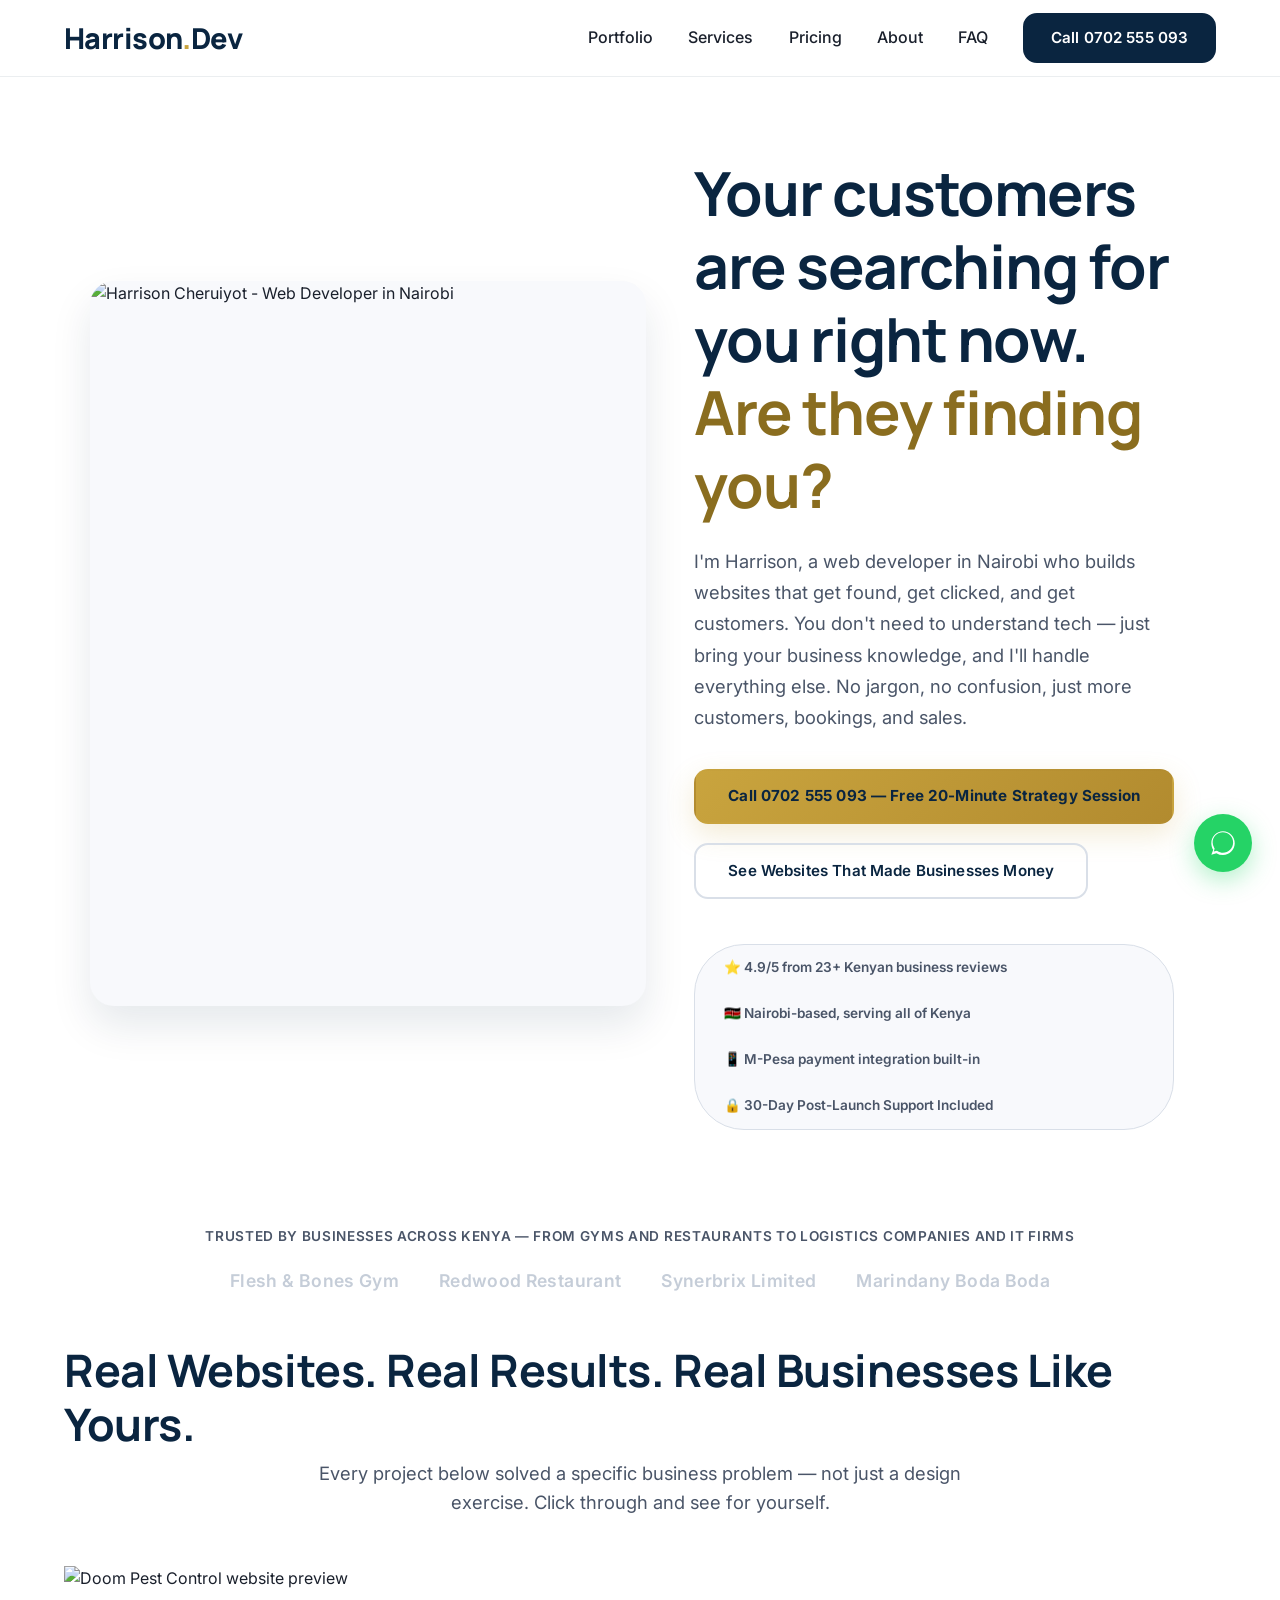
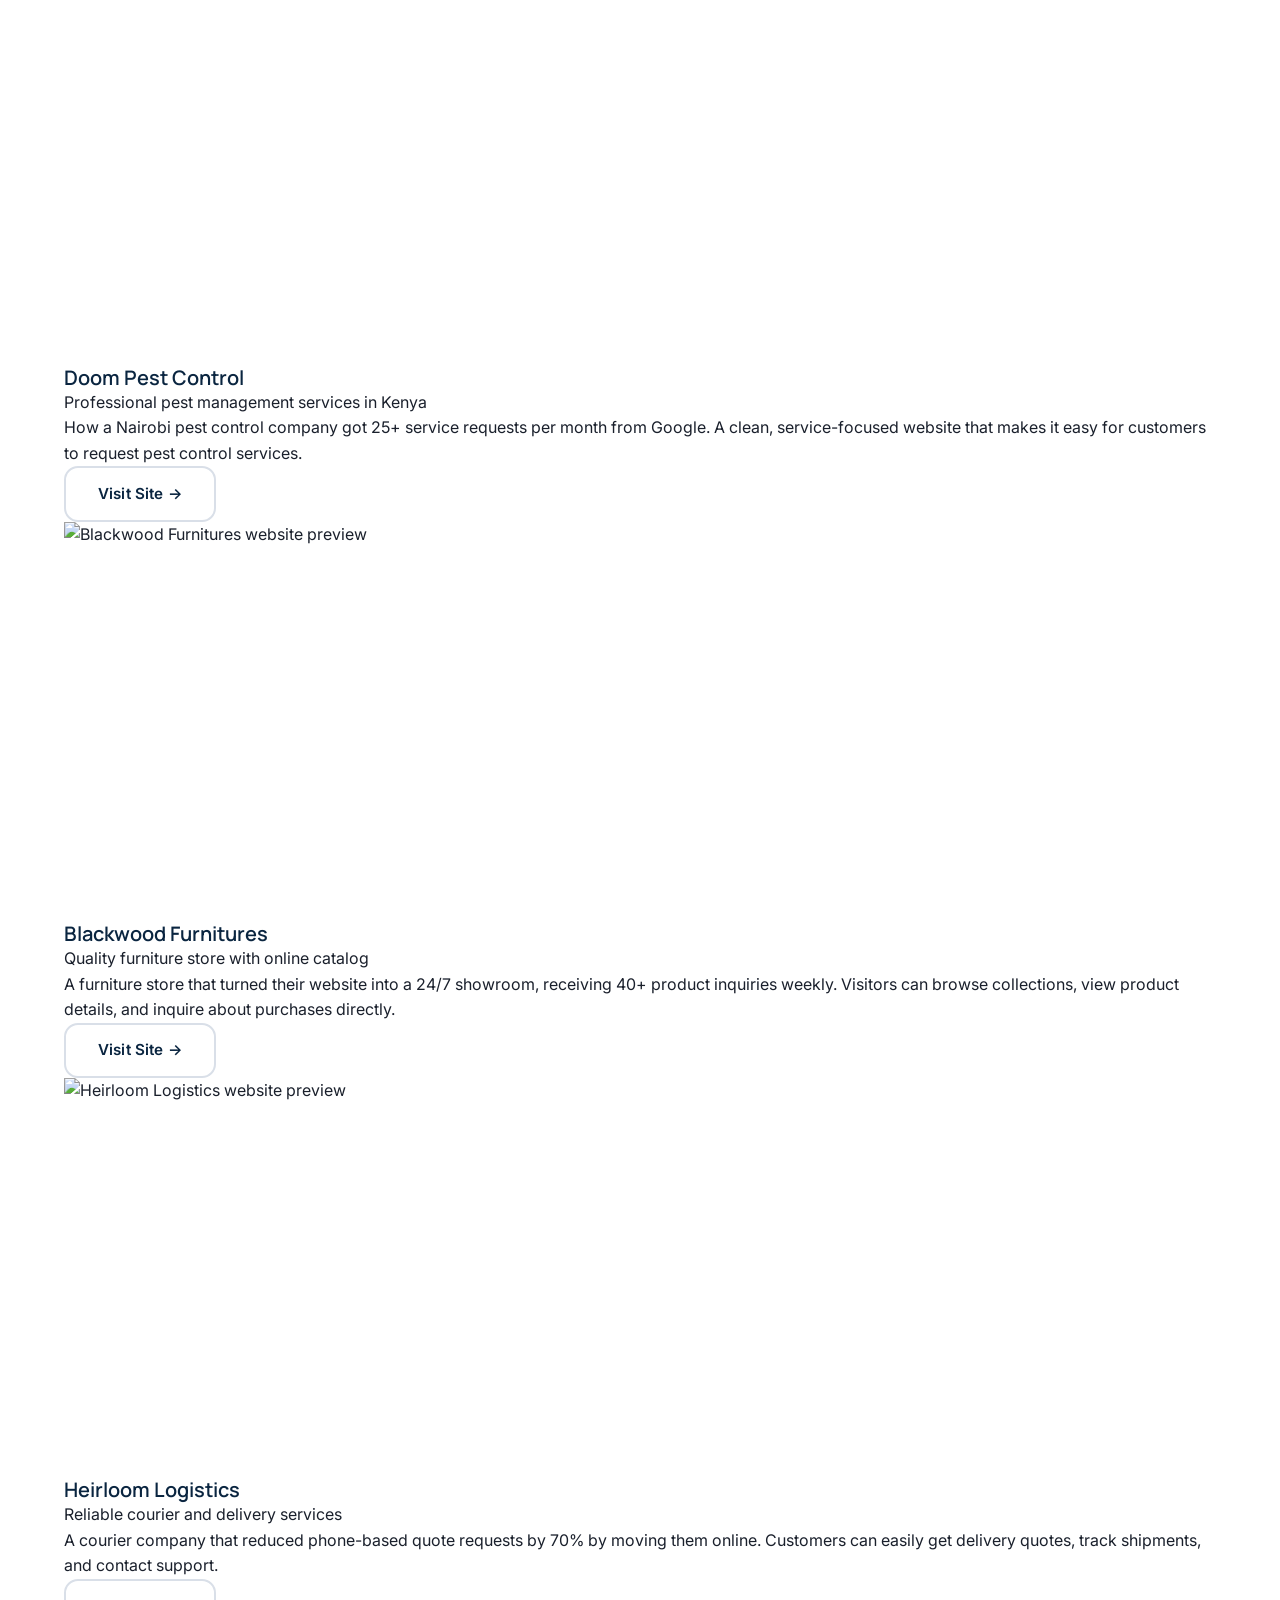
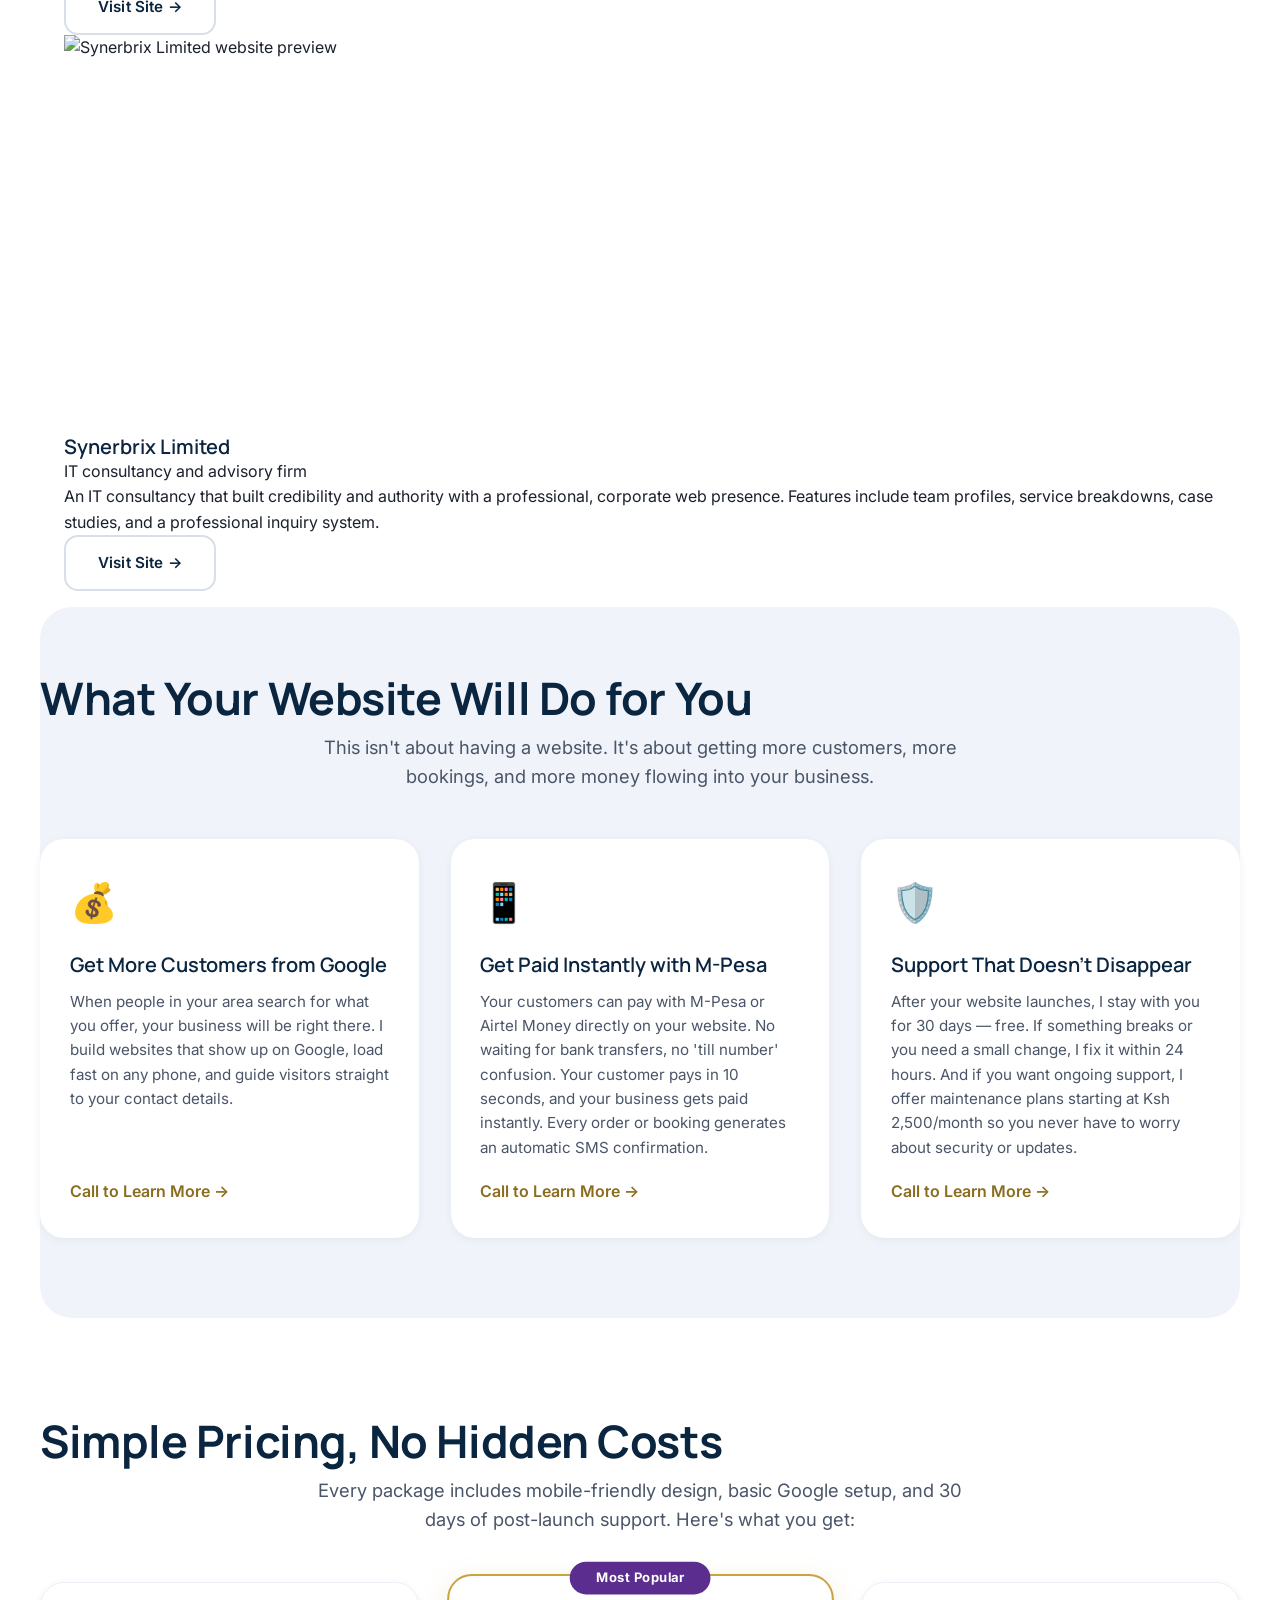
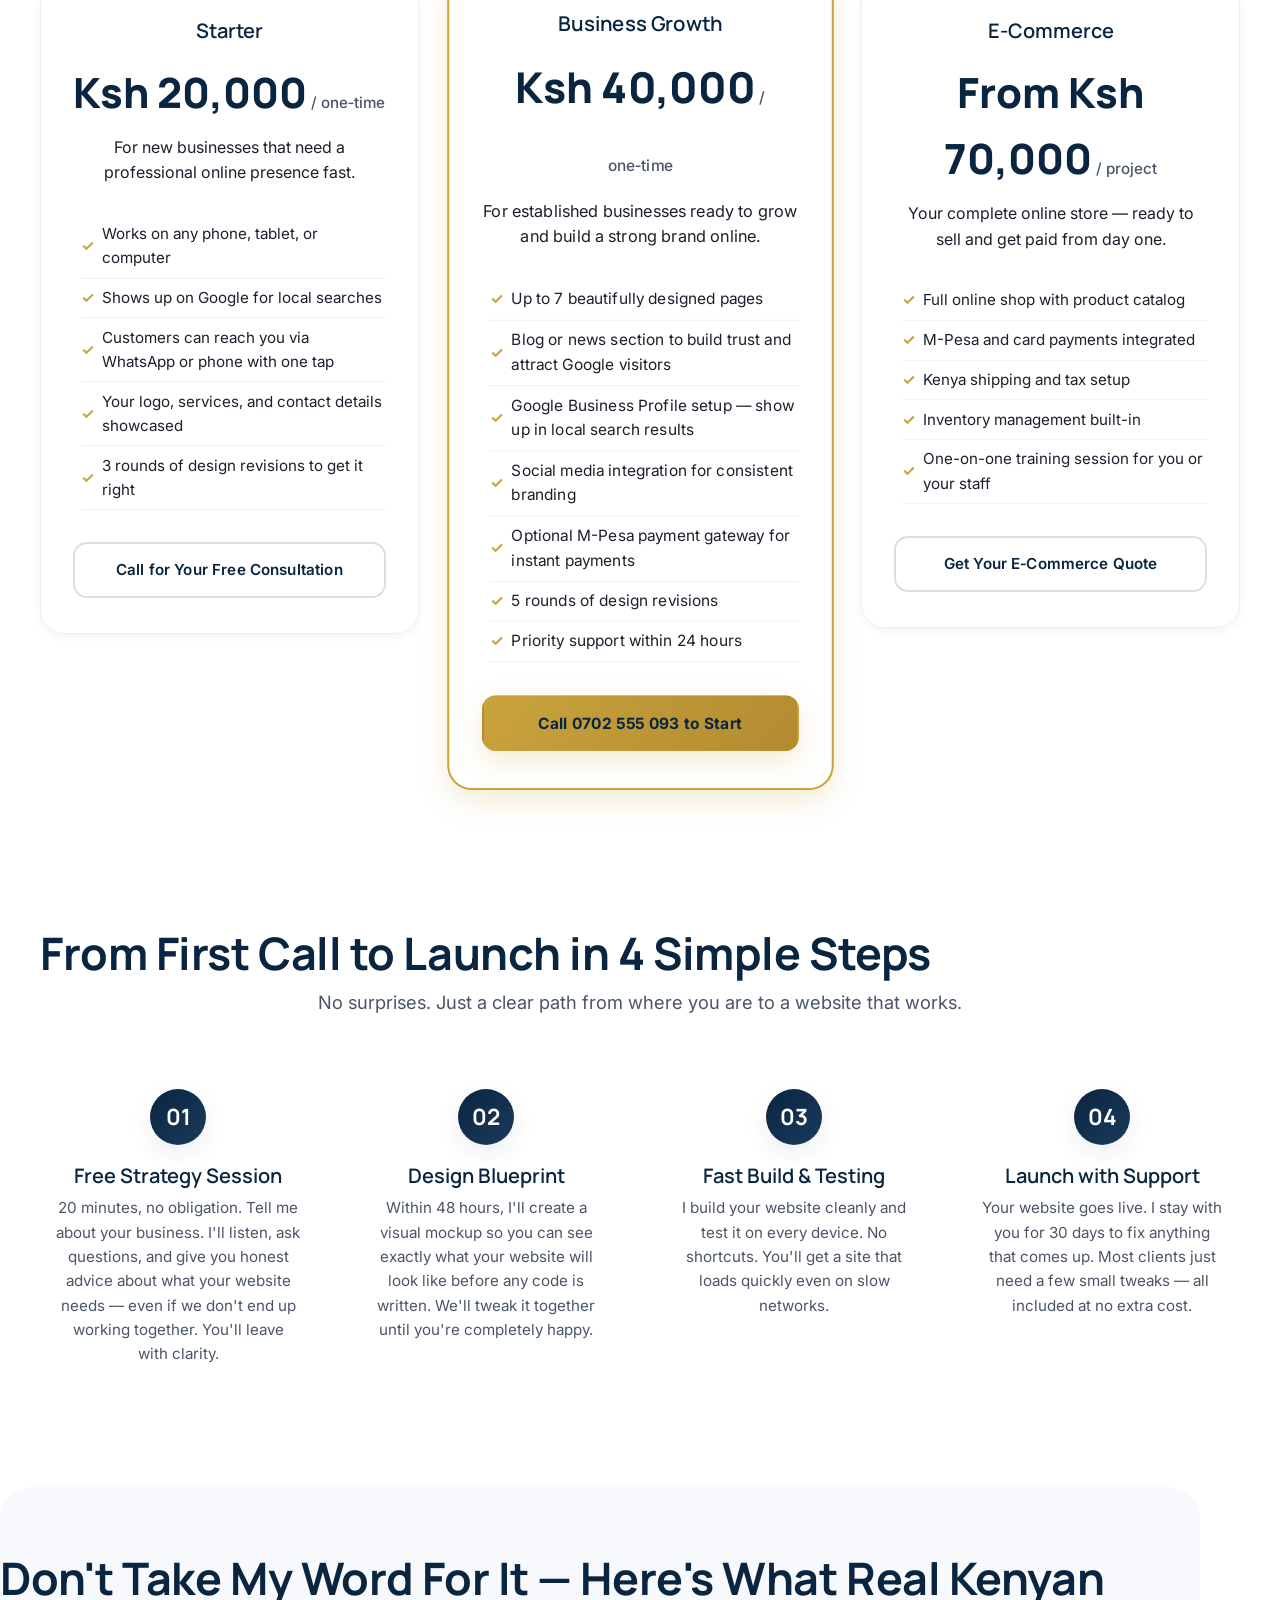
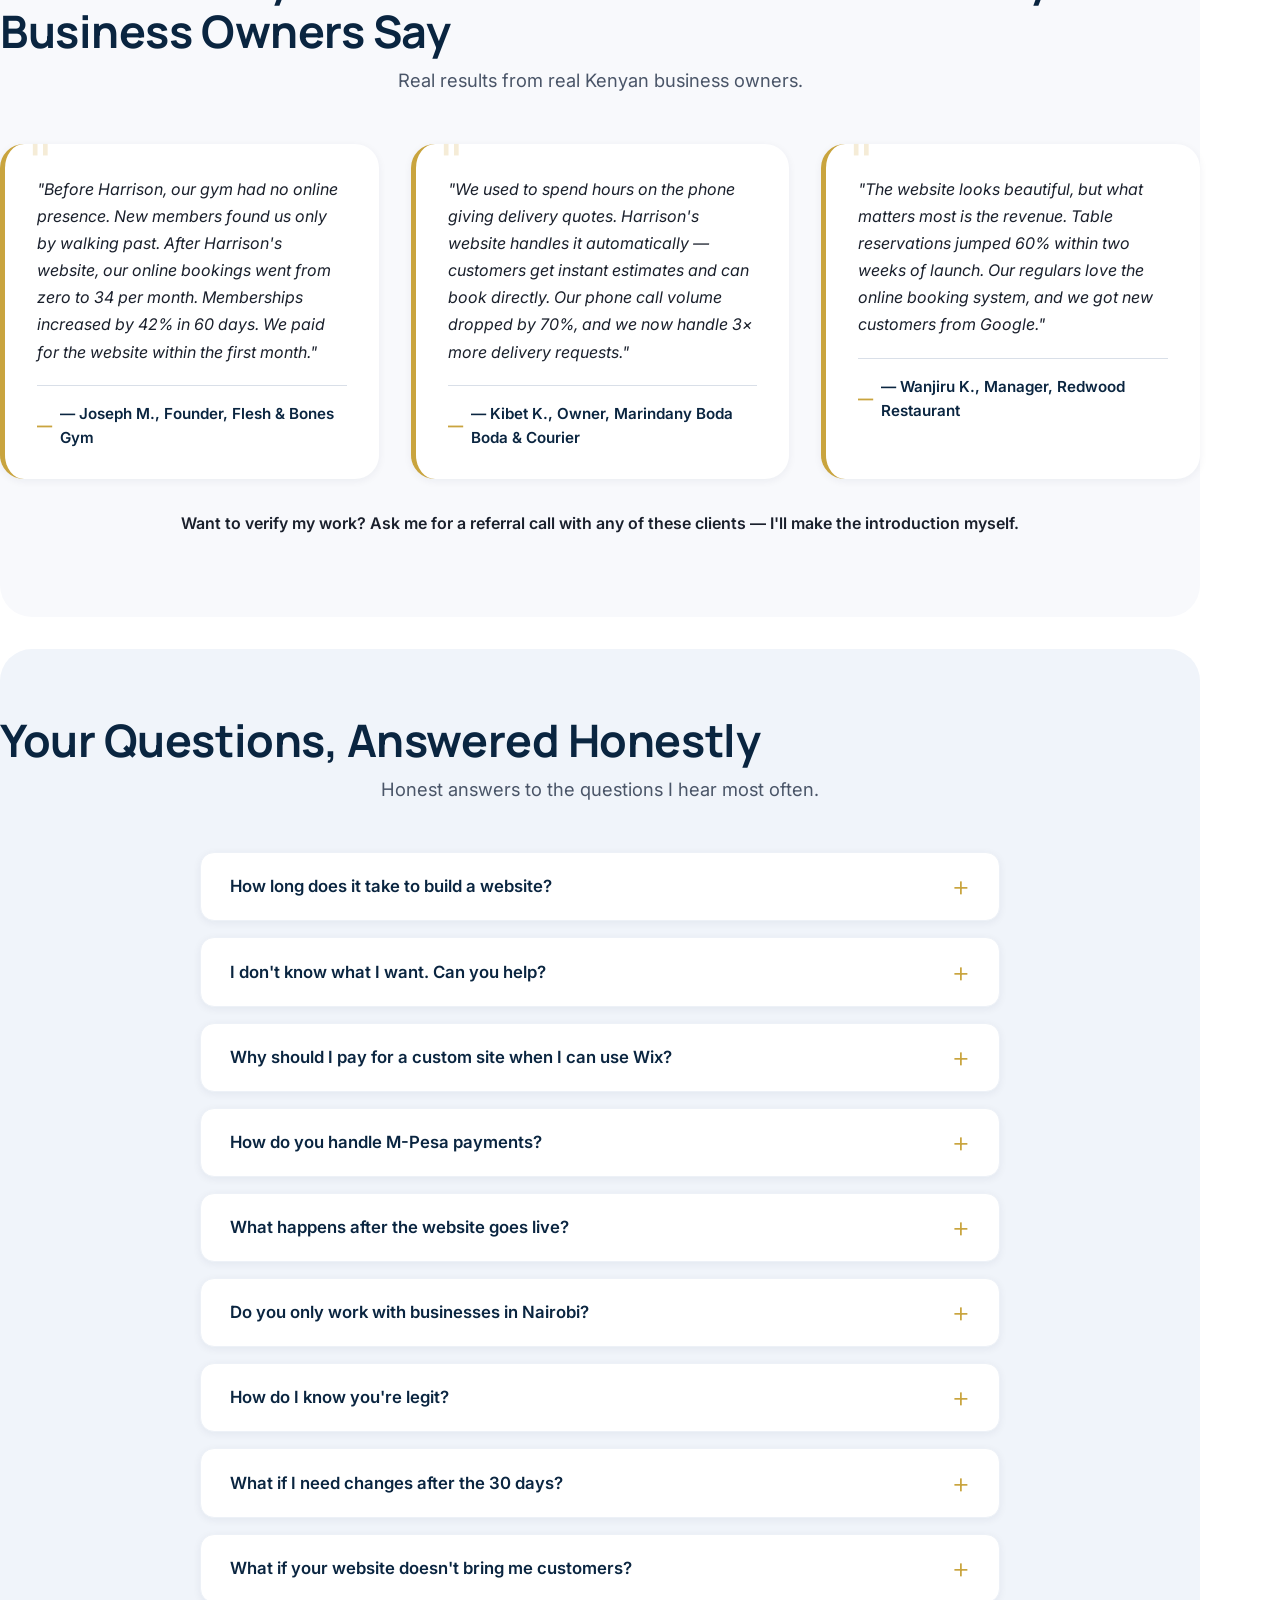
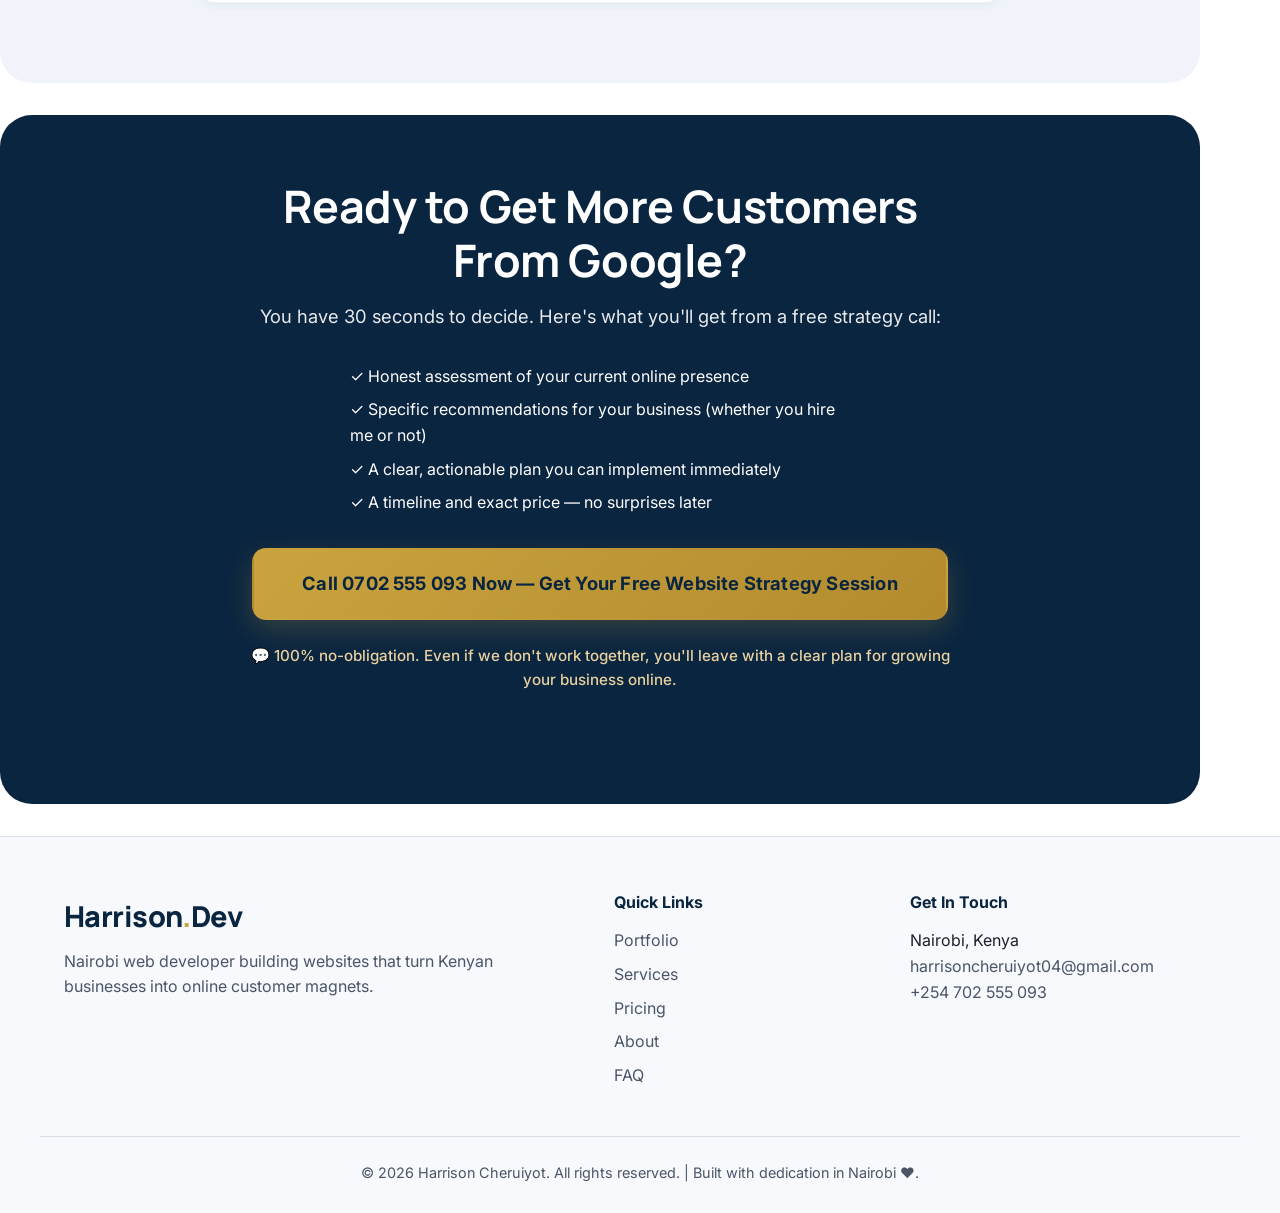
==== commit 74db8db1: "Add files via upload" ====
--- a/index.html
+++ b/index.html
@@ -1,11 +1,4 @@
 <!DOCTYPE html>
-<html lang="en">
-<head>
-  <meta charset="UTF-8" />
-  <meta name="viewport" content="width=device-width, initial-scale=1.0, maximum-scale=5.0" />
-  
-  <!-- Primary Meta Tags -->
-  <title>Harrison Cheruiyot | Nairobi <!DOCTYPE html>
 <html lang="en">
 <head>
   <meta charset="UTF-8" />
@@ -33,24 +26,6 @@
   <link href="https://fonts.googleapis.com/css2?family=Manrope:wght@400;500;600;700;800&family=Inter:wght@400;500;600;700&display=swap" rel="stylesheet" />
 
   <link rel="stylesheet" href="style.css" />
-
-  <!-- Critical inline CSS for hero image -->
-  <style>
-    .hero-image {
-      width: 100%;
-      height: auto;
-      max-width: 100%;
-      display: block;
-      border-radius: 12px;
-      object-fit: cover;
-      aspect-ratio: 1099 / 1431;
-    }
-    @media (max-width: 768px) {
-      .hero-image {
-        border-radius: 8px;
-      }
-    }
-  </style>
 
   <!-- JSON-LD -->
   <script type="application/ld+json">
@@ -77,7 +52,7 @@
 
   <header class="site-header" role="banner">
     <div class="container header-inner">
-      <a href="#" class="logo" aria-label="Harrison Cheruiyot Home">Harrison<span class="logo-dot">.</span>Dev</a>
+      <a href="index.html" class="logo" aria-label="Harrison Cheruiyot Home">Harrison<span class="logo-dot">.</span>Dev</a>
 
       <!-- Mobile Menu Button -->
       <button id="menu-toggle" class="hamburger" aria-label="Toggle navigation menu" aria-controls="primary-navigation" aria-expanded="false" aria-haspopup="true">
@@ -88,11 +63,11 @@
 
       <nav id="primary-navigation" aria-label="Main navigation">
         <ul class="nav-links" role="list">
-          <li><a href="#work">Portfolio</a></li>
-          <li><a href="#services">Services</a></li>
-          <li><a href="#pricing">Pricing</a></li>
-          <li><a href="#about">About</a></li>
-          <li><a href="#faq">FAQ</a></li>
+          <li><a href="index.html#work">Portfolio</a></li>
+          <li><a href="index.html#services">Services</a></li>
+          <li><a href="index.html#pricing">Pricing</a></li>
+          <li><a href="about.html">About</a></li>
+          <li><a href="index.html#faq">FAQ</a></li>
           <li><a href="tel:+254702555093" class="btn btn-primary nav-cta">Call 0702 555 093</a></li>
         </ul>
       </nav>
@@ -397,16 +372,17 @@
   <footer class="site-footer">
     <div class="container footer-grid">
       <div class="footer-brand">
-        <a href="#" class="logo">Harrison<span class="logo-dot">.</span>Dev</a>
+        <a href="index.html" class="logo">Harrison<span class="logo-dot">.</span>Dev</a>
         <p>Nairobi web developer building websites that turn Kenyan businesses into online customer magnets.</p>
       </div>
       <div class="footer-links">
         <h4>Quick Links</h4>
         <ul role="list">
-          <li><a href="#work">Portfolio</a></li>
-          <li><a href="#services">Services</a></li>
-          <li><a href="#pricing">Pricing</a></li>
-          <li><a href="#faq">FAQ</a></li>
+          <li><a href="index.html#work">Portfolio</a></li>
+          <li><a href="index.html#services">Services</a></li>
+          <li><a href="index.html#pricing">Pricing</a></li>
+          <li><a href="about.html">About</a></li>
+          <li><a href="index.html#faq">FAQ</a></li>
         </ul>
       </div>
       <div class="footer-contact">
@@ -435,444 +411,4 @@
 
   <script src="script.js" defer></script>
 </body>
-</html> Developer – Websites That Get You Customers</title>
-  <meta name="description" content="Nairobi web developer building fast, mobile-first websites that turn Google searches into booked appointments, paid orders, and phone calls. M-Pesa integration, local support, no jargon." />
-  <meta name="keywords" content="web developer Nairobi, Kenya website design, SME websites Kenya, M-Pesa website integration, freelance web developer Kenya" />
-  <meta name="author" content="Harrison Cheruiyot" />
-  <meta name="robots" content="index, follow" />
-
-  <!-- Open Graph -->
-  <meta property="og:type" content="website" />
-  <meta property="og:title" content="Harrison Cheruiyot | Web Developer in Nairobi" />
-  <meta property="og:description" content="I build websites that help Kenyan businesses get more customers. Simple, honest, and affordable." />
-  <meta property="og:url" content="https://www.harrisoncheruiyot.dev" />
-  <meta property="og:image" content="https://i.ibb.co/bMgrVBZZ/file-0000000021a482118599a272c9a6de7a.png" />
-  <meta property="og:locale" content="en_KE" />
-  <meta name="twitter:card" content="summary_large_image" />
-
-  <!-- Canonical & Preconnects -->
-  <link rel="canonical" href="https://www.harrisoncheruiyot.dev" />
-  <link rel="preconnect" href="https://fonts.googleapis.com" />
-  <link rel="preconnect" href="https://fonts.gstatic.com" crossorigin />
-  
-  <!-- Fonts -->
-  <link href="https://fonts.googleapis.com/css2?family=Inter:opsz,wght@14..32,400;14..32,500;14..32,600;14..32,700&family=Playfair+Display:wght@600;700;800&display=swap" rel="stylesheet" />
-  
-  <!-- External Stylesheet -->
-  <link rel="stylesheet" href="style.css" />
-
-  <!-- Critical Inline CSS for Hero Image (ensures perfect mobile scaling) -->
-  <style>
-    /* Prevent layout shift & scale hero image correctly */
-    .hero-image {
-      width: 100%;
-      height: auto;
-      max-width: 100%;
-      display: block;
-      border-radius: 12px;
-      object-fit: cover;
-      aspect-ratio: 1099 / 1431;
-    }
-    @media (max-width: 768px) {
-      .hero-image {
-        border-radius: 8px;
-      }
-    }
-  </style>
-
-  <!-- JSON-LD Structured Data -->
-  <script type="application/ld+json">
-    {
-      "@context": "https://schema.org",
-      "@type": "ProfessionalService",
-      "name": "Harrison Cheruiyot - Web Developer Nairobi",
-      "url": "https://www.harrisoncheruiyot.dev",
-      "description": "Nairobi-based web developer building custom websites for Kenyan SMEs.",
-      "address": {
-        "@type": "PostalAddress",
-        "addressLocality": "Nairobi",
-        "addressCountry": "KE"
-      },
-      "priceRange": "KES 20,000 - KES 70,000+",
-      "telephone": "+254702555093",
-      "openingHoursSpecification": {
-        "@type": "OpeningHoursSpecification",
-        "dayOfWeek": ["Monday","Tuesday","Wednesday","Thursday","Friday"],
-        "opens": "08:00",
-        "closes": "18:00"
-      }
-    }
-  </script>
-</head>
-<body>
-  <!-- Skip Link -->
-  <a id="skip-link" href="#main-content">Skip to main content</a>
-
-  <!-- Header -->
-  <header class="site-header" role="banner">
-    <div class="container header-inner">
-      <a href="#" class="logo" aria-label="Harrison Cheruiyot Home">Harrison<span class="logo-dot">.</span>Dev</a>
-      
-      <!-- Mobile Menu Toggle -->
-      <input type="checkbox" id="menu-toggle" class="menu-toggle" />
-      <label for="menu-toggle" class="hamburger" aria-label="Toggle navigation menu" aria-controls="primary-navigation" aria-expanded="false">
-        <span class="hamburger-line"></span>
-        <span class="hamburger-line"></span>
-        <span class="hamburger-line"></span>
-      </label>
-      
-      <!-- Mobile Menu Overlay -->
-      <label for="menu-toggle" class="nav-overlay" aria-hidden="true"></label>
-
-      <!-- Navigation -->
-      <nav id="primary-navigation" aria-label="Main navigation">
-        <ul class="nav-links" role="list">
-          <li><a href="#work">Portfolio</a></li>
-          <li><a href="#services">Services</a></li>
-          <li><a href="#pricing">Pricing</a></li>
-          <li><a href="#about">About</a></li>
-          <li><a href="#faq">FAQ</a></li>
-          <li><a href="tel:+254702555093" class="btn btn-primary nav-cta">Call 0702 555 093</a></li>
-        </ul>
-      </nav>
-    </div>
-  </header>
-
-  <main id="main-content">
-    <!-- HERO SECTION -->
-    <section class="hero container fade-up" aria-labelledby="hero-title">
-      <div class="hero-content">
-        <div class="hero-image-wrapper">
-          <img 
-            src="https://i.ibb.co/bMgrVBZZ/file-0000000021a482118599a272c9a6de7a.png" 
-            alt="Harrison Cheruiyot - Web Developer in Nairobi" 
-            width="1099" 
-            height="1431" 
-            loading="eager" 
-            fetchpriority="high"
-            class="hero-image"
-            srcset="https://i.ibb.co/bMgrVBZZ/file-0000000021a482118599a272c9a6de7a.png 1099w,
-                    https://i.ibb.co/bMgrVBZZ/file-0000000021a482118599a272c9a6de7a.png 800w,
-                    https://i.ibb.co/bMgrVBZZ/file-0000000021a482118599a272c9a6de7a.png 480w"
-            sizes="(max-width: 480px) 100vw, (max-width: 768px) 100vw, 1099px"
-          />
-        </div>
-        <h1 id="hero-title">Your customers are searching for you right now. <span class="text-accent">Are they finding you?</span></h1>
-        <p class="hero-subtitle">
-          I'm Harrison, a web developer in Nairobi who builds websites that get found, get clicked, and get customers. You don't need to understand tech — just bring your business knowledge, and I'll handle everything else. No jargon, no confusion, just more customers, bookings, and sales.
-        </p>
-        <div class="cta-group">
-          <a href="tel:+254702555093" class="btn btn-accent">Call 0702 555 093 — Free 20-Minute Strategy Session</a>
-          <a href="#work" class="btn btn-outline">See Websites That Made Businesses Money</a>
-        </div>
-        <div class="hero-trust">
-          <span>⭐ 4.9/5 from 23+ Kenyan business reviews</span>
-          <span>🇰🇪 Nairobi-based, serving all of Kenya</span>
-          <span>📱 M-Pesa payment integration built-in</span>
-          <span>🔒 30-Day Post-Launch Support Included</span>
-        </div>
-      </div>
-    </section>
-
-    <!-- TRUST BANNER -->
-    <section class="trust-banner container fade-up" aria-labelledby="trust-title">
-      <h2 id="trust-title" class="visually-hidden">Trusted by businesses across Kenya</h2>
-      <p class="trust-label">Trusted by businesses across Kenya — from gyms and restaurants to logistics companies and IT firms</p>
-      <div class="trust-logos">
-        <span class="trust-logo" aria-hidden="true">Flesh &amp; Bones Gym</span>
-        <span class="trust-logo" aria-hidden="true">Redwood Restaurant</span>
-        <span class="trust-logo" aria-hidden="true">Synerbrix Limited</span>
-        <span class="trust-logo" aria-hidden="true">Marindany Boda Boda</span>
-      </div>
-    </section>
-
-    <!-- PORTFOLIO SECTION -->
-    <section id="work" class="portfolio container fade-up" aria-labelledby="portfolio-title">
-      <h2 id="portfolio-title" class="section-title">Real Websites. Real Results. Real Businesses Like Yours.</h2>
-      <p class="section-subtitle">Every project below solved a specific business problem — not just a design exercise. Click through and see for yourself.</p>
-      
-      <div class="portfolio-grid">
-        <!-- Doom Pest Control -->
-        <div class="portfolio-card">
-          <div class="portfolio-image">
-            <img src="https://i.ibb.co/6RCDCjDK/1786878793595.png" alt="Doom Pest Control website preview" width="600" height="400" loading="lazy" />
-          </div>
-          <div class="portfolio-content">
-            <h3>Doom Pest Control</h3>
-            <p class="portfolio-subtitle">Professional pest management services in Kenya</p>
-            <p>How a Nairobi pest control company got 25+ service requests per month from Google. A clean, service-focused website that makes it easy for customers to request pest control services.</p>
-            <a href="https://doom-pest-control.vercel.app/" target="_blank" rel="noopener noreferrer" class="btn btn-outline portfolio-link">Visit Site →</a>
-          </div>
-        </div>
-
-        <!-- Blackwood Furnitures -->
-        <div class="portfolio-card">
-          <div class="portfolio-image">
-            <img src="https://images.unsplash.com/photo-1555041469-a586c61ea9bc?w=600&h=400&fit=crop&crop=center&auto=format" alt="Blackwood Furnitures website preview" width="600" height="400" loading="lazy" />
-          </div>
-          <div class="portfolio-content">
-            <h3>Blackwood Furnitures</h3>
-            <p class="portfolio-subtitle">Quality furniture store with online catalog</p>
-            <p>A furniture store that turned their website into a 24/7 showroom, receiving 40+ product inquiries weekly. Visitors can browse collections, view product details, and inquire about purchases directly.</p>
-            <a href="https://blackwood-furnitures.vercel.app/" target="_blank" rel="noopener noreferrer" class="btn btn-outline portfolio-link">Visit Site →</a>
-          </div>
-        </div>
-
-        <!-- Heirloom Logistics -->
-        <div class="portfolio-card">
-          <div class="portfolio-image">
-            <img src="https://images.unsplash.com/photo-1586528116311-ad8dd3c8310d?w=600&h=400&fit=crop&crop=center&auto=format" alt="Heirloom Logistics website preview" width="600" height="400" loading="lazy" />
-          </div>
-          <div class="portfolio-content">
-            <h3>Heirloom Logistics</h3>
-            <p class="portfolio-subtitle">Reliable courier and delivery services</p>
-            <p>A courier company that reduced phone-based quote requests by 70% by moving them online. Customers can easily get delivery quotes, track shipments, and contact support.</p>
-            <a href="https://heirloom-logistics.vercel.app/" target="_blank" rel="noopener noreferrer" class="btn btn-outline portfolio-link">Visit Site →</a>
-          </div>
-        </div>
-
-        <!-- Synerbrix Limited -->
-        <div class="portfolio-card">
-          <div class="portfolio-image">
-            <img src="https://i.ibb.co/cSjRpJ0M/IMG-20260818-WA0004.jpg" alt="Synerbrix Limited website preview" width="600" height="400" loading="lazy" />
-          </div>
-          <div class="portfolio-content">
-            <h3>Synerbrix Limited</h3>
-            <p class="portfolio-subtitle">IT consultancy and advisory firm</p>
-            <p>An IT consultancy that built credibility and authority with a professional, corporate web presence. Features include team profiles, service breakdowns, case studies, and a professional inquiry system.</p>
-            <a href="https://synerbrix-limited.vercel.app/" target="_blank" rel="noopener noreferrer" class="btn btn-outline portfolio-link">Visit Site →</a>
-          </div>
-        </div>
-      </div>
-    </section>
-
-    <!-- SERVICES / BENEFITS -->
-    <section id="services" class="services container fade-up" aria-labelledby="services-title">
-      <h2 id="services-title" class="section-title">What Your Website Will Do for You</h2>
-      <p class="section-subtitle">This isn't about having a website. It's about getting more customers, more bookings, and more money flowing into your business.</p>
-      <div class="services-grid">
-        <div class="service-card">
-          <div class="service-icon" aria-hidden="true">💰</div>
-          <h3>Get More Customers from Google</h3>
-          <p>When people in your area search for what you offer, your business will be right there. I build websites that show up on Google, load fast on any phone, and guide visitors straight to your contact details.</p>
-          <a href="tel:+254702555093" class="service-cta">Call to Learn More →</a>
-        </div>
-        <div class="service-card">
-          <div class="service-icon" aria-hidden="true">📱</div>
-          <h3>Get Paid Instantly with M-Pesa</h3>
-          <p>Your customers can pay with M-Pesa or Airtel Money directly on your website. No waiting for bank transfers, no 'till number' confusion. Your customer pays in 10 seconds, and your business gets paid instantly. Every order or booking generates an automatic SMS confirmation.</p>
-          <a href="tel:+254702555093" class="service-cta">Call to Learn More →</a>
-        </div>
-        <div class="service-card">
-          <div class="service-icon" aria-hidden="true">🛡️</div>
-          <h3>Support That Doesn't Disappear</h3>
-          <p>After your website launches, I stay with you for 30 days — free. If something breaks or you need a small change, I fix it within 24 hours. And if you want ongoing support, I offer maintenance plans starting at Ksh 2,500/month so you never have to worry about security or updates.</p>
-          <a href="tel:+254702555093" class="service-cta">Call to Learn More →</a>
-        </div>
-      </div>
-    </section>
-
-    <!-- PRICING -->
-    <section id="pricing" class="pricing container fade-up" aria-labelledby="pricing-title">
-      <h2 id="pricing-title" class="section-title">Simple Pricing, No Hidden Costs</h2>
-      <p class="section-subtitle">Every package includes mobile-friendly design, basic Google setup, and 30 days of post-launch support. Here's what you get:</p>
-      <div class="pricing-grid">
-        <div class="pricing-card">
-          <h3>Starter</h3>
-          <p class="price">Ksh 20,000<span> / one‑time</span></p>
-          <p>For new businesses that need a professional online presence fast.</p>
-          <ul role="list">
-            <li>Works on any phone, tablet, or computer</li>
-            <li>Shows up on Google for local searches</li>
-            <li>Customers can reach you via WhatsApp or phone with one tap</li>
-            <li>Your logo, services, and contact details showcased</li>
-            <li>3 rounds of design revisions to get it right</li>
-          </ul>
-          <a href="tel:+254702555093" class="btn btn-outline">Call for Your Free Consultation</a>
-        </div>
-        <div class="pricing-card featured">
-          <span class="popular-badge">Most Popular</span>
-          <h3>Business Growth</h3>
-          <p class="price">Ksh 40,000<span> / one‑time</span></p>
-          <p>For established businesses ready to grow and build a strong brand online.</p>
-          <ul role="list">
-            <li>Up to 7 beautifully designed pages</li>
-            <li>Blog or news section to build trust and attract Google visitors</li>
-            <li>Google Business Profile setup — show up in local search results</li>
-            <li>Social media integration for consistent branding</li>
-            <li>Optional M-Pesa payment gateway for instant payments</li>
-            <li>5 rounds of design revisions</li>
-            <li>Priority support within 24 hours</li>
-          </ul>
-          <a href="tel:+254702555093" class="btn btn-accent">Call 0702 555 093 to Start</a>
-        </div>
-        <div class="pricing-card">
-          <h3>E‑Commerce</h3>
-          <p class="price">From Ksh 70,000<span> / project</span></p>
-          <p>Your complete online store — ready to sell and get paid from day one.</p>
-          <ul role="list">
-            <li>Full online shop with product catalog</li>
-            <li>M-Pesa and card payments integrated</li>
-            <li>Kenya shipping and tax setup</li>
-            <li>Inventory management built-in</li>
-            <li>One-on-one training session for you or your staff</li>
-          </ul>
-          <a href="tel:+254702555093" class="btn btn-outline">Get Your E‑Commerce Quote</a>
-        </div>
-      </div>
-    </section>
-
-    <!-- PROCESS -->
-    <section id="process" class="process container fade-up" aria-labelledby="process-title">
-      <h2 id="process-title" class="section-title">From First Call to Launch in 4 Simple Steps</h2>
-      <p class="section-subtitle">No surprises. Just a clear path from where you are to a website that works.</p>
-      <div class="process-steps">
-        <div class="step">
-          <span class="step-number">01</span>
-          <h3>Free Strategy Session</h3>
-          <p>20 minutes, no obligation. Tell me about your business. I'll listen, ask questions, and give you honest advice about what your website needs — even if we don't end up working together. You'll leave with clarity.</p>
-        </div>
-        <div class="step">
-          <span class="step-number">02</span>
-          <h3>Design Blueprint</h3>
-          <p>Within 48 hours, I'll create a visual mockup so you can see exactly what your website will look like before any code is written. We'll tweak it together until you're completely happy.</p>
-        </div>
-        <div class="step">
-          <span class="step-number">03</span>
-          <h3>Fast Build & Testing</h3>
-          <p>I build your website cleanly and test it on every device. No shortcuts. You'll get a site that loads quickly even on slow networks.</p>
-        </div>
-        <div class="step">
-          <span class="step-number">04</span>
-          <h3>Launch with Support</h3>
-          <p>Your website goes live. I stay with you for 30 days to fix anything that comes up. Most clients just need a few small tweaks — all included at no extra cost.</p>
-        </div>
-      </div>
-    </section>
-
-    <!-- TESTIMONIALS -->
-    <section id="testimonials" class="testimonials container fade-up" aria-labelledby="testimonials-title">
-      <h2 id="testimonials-title" class="section-title">Don't Take My Word For It — Here's What Real Kenyan Business Owners Say</h2>
-      <p class="section-subtitle">Real results from real Kenyan business owners.</p>
-      <div class="testimonials-grid">
-        <blockquote class="testimonial-card">
-          <p>"Before Harrison, our gym had no online presence. New members found us only by walking past. After Harrison's website, our online bookings went from zero to 34 per month. Memberships increased by 42% in 60 days. We paid for the website within the first month."</p>
-          <footer><cite>— Joseph M., Founder, Flesh &amp; Bones Gym</cite></footer>
-        </blockquote>
-        <blockquote class="testimonial-card">
-          <p>"We used to spend hours on the phone giving delivery quotes. Harrison's website handles it automatically — customers get instant estimates and can book directly. Our phone call volume dropped by 70%, and we now handle 3× more delivery requests."</p>
-          <footer><cite>— Kibet K., Owner, Marindany Boda Boda &amp; Courier</cite></footer>
-        </blockquote>
-        <blockquote class="testimonial-card">
-          <p>"The website looks beautiful, but what matters most is the revenue. Table reservations jumped 60% within two weeks of launch. Our regulars love the online booking system, and we got new customers from Google."</p>
-          <footer><cite>— Wanjiru K., Manager, Redwood Restaurant</cite></footer>
-        </blockquote>
-      </div>
-      <p style="text-align:center; margin-top: 2rem; font-weight: 600;">Want to verify my work? <a href="tel:+254702555093">Ask me for a referral call</a> with any of these clients — I'll make the introduction myself.</p>
-    </section>
-
-    <!-- FAQ -->
-    <section id="faq" class="faq container fade-up" aria-labelledby="faq-title">
-      <h2 id="faq-title" class="section-title">Your Questions, Answered Honestly</h2>
-      <p class="section-subtitle">Honest answers to the questions I hear most often.</p>
-      <div class="faq-grid">
-        <details class="faq-item">
-          <summary>How long does it take to build a website?</summary>
-          <p>Most business websites take 3–7 days from our first call to launch. The exact timeline depends on how prepared you are with your content — but I'll give you a clear time frame during our first call, and I'll stick to it.</p>
-        </details>
-        <details class="faq-item">
-          <summary>I don't know what I want. Can you help?</summary>
-          <p>Absolutely. Most of my clients don't know exactly what their website needs. I'll ask you simple questions about your business, your customers, and your goals. Then I'll suggest exactly what you need — no pushy upsells, just practical advice.</p>
-        </details>
-        <details class="faq-item">
-          <summary>Why should I pay for a custom site when I can use Wix?</summary>
-          <p>Wix sites are slow, hard to customize, and they rank poorly on Google. Your website is your 24/7 salesperson — you don't want it sleeping on the job. I build custom, fast websites that actually get found on Google and convert visitors into customers. A custom site pays for itself by bringing in more business.</p>
-        </details>
-        <details class="faq-item">
-          <summary>How do you handle M-Pesa payments?</summary>
-          <p>I integrate the official Lipa Na M-Pesa gateway. Your customer gets a pop-up on their phone, enters their M-Pesa PIN, and the payment completes in about 10 seconds. They never leave your website. You get notified instantly via SMS and in your dashboard.</p>
-        </details>
-        <details class="faq-item">
-          <summary>What happens after the website goes live?</summary>
-          <p>Every project includes 30 days of free support. That means if something breaks, or you want a small change like updating your price list, I fix it within 24 hours — at no extra charge. After 30 days, you can choose a maintenance plan (from Ksh 2,500/month) or just contact me when you need changes.</p>
-        </details>
-        <details class="faq-item">
-          <summary>Do you only work with businesses in Nairobi?</summary>
-          <p>Not at all. I work with businesses all over Kenya — Mombasa, Kisumu, Eldoret, and everywhere in between. We do everything through calls, WhatsApp, and screen sharing. You don't need to be in Nairobi to get a world-class website.</p>
-        </details>
-        <details class="faq-item">
-          <summary>How do I know you're legit?</summary>
-          <p>Before you pay anything, you'll see live websites I've built for Kenyan businesses — you can click through them right now. I'll also give you contact details of past clients if you want to verify my work. Payment is split: 50% upfront to start, 50% only when you're happy with the final website.</p>
-        </details>
-        <details class="faq-item">
-          <summary>What if I need changes after the 30 days?</summary>
-          <p>After your 30-day support period, you can choose a maintenance plan starting at Ksh 2,500/month. This includes security updates, hosting, and small content changes. If you'd rather not commit, I can also do one-off changes for a small fee. You'll never be left stranded.</p>
-        </details>
-        <details class="faq-item">
-          <summary>What if your website doesn't bring me customers?</summary>
-          <p>I build every website with conversion in mind — not just good looks. If your website doesn't generate measurable results within 30 days, I'll work with you for free to improve it. Your success is my reputation — I want you to refer me to other business owners.</p>
-        </details>
-      </div>
-    </section>
-
-    <!-- FINAL CTA -->
-    <section id="contact" class="final-cta container fade-up" aria-labelledby="cta-title">
-      <div class="final-cta-content">
-        <h2 id="cta-title">Ready to Get More Customers From Google?</h2>
-        <p>You have 30 seconds to decide. Here's what you'll get from a free strategy call:</p>
-        <ul style="text-align:left; margin:0 auto 2rem; max-width: 500px; list-style: none; padding: 0;">
-          <li style="margin-bottom: 0.5rem;">✓ Honest assessment of your current online presence</li>
-          <li style="margin-bottom: 0.5rem;">✓ Specific recommendations for your business (whether you hire me or not)</li>
-          <li style="margin-bottom: 0.5rem;">✓ A clear, actionable plan you can implement immediately</li>
-          <li style="margin-bottom: 0.5rem;">✓ A timeline and exact price — no surprises later</li>
-        </ul>
-        <a href="tel:+254702555093" class="btn btn-accent btn-large">Call 0702 555 093 Now — Get Your Free Website Strategy Session</a>
-        <p class="cta-guarantee">💬 100% no-obligation. Even if we don't work together, you'll leave with a clear plan for growing your business online.</p>
-      </div>
-    </section>
-  </main>
-
-  <!-- Footer -->
-  <footer class="site-footer">
-    <div class="container footer-grid">
-      <div class="footer-brand">
-        <a href="#" class="logo">Harrison<span class="logo-dot">.</span>Dev</a>
-        <p>Nairobi web developer building websites that turn Kenyan businesses into online customer magnets.</p>
-      </div>
-      <div class="footer-links">
-        <h4>Quick Links</h4>
-        <ul role="list">
-          <li><a href="#work">Portfolio</a></li>
-          <li><a href="#services">Services</a></li>
-          <li><a href="#pricing">Pricing</a></li>
-          <li><a href="#faq">FAQ</a></li>
-        </ul>
-      </div>
-      <div class="footer-contact">
-        <h4>Get In Touch</h4>
-        <p>Nairobi, Kenya</p>
-        <p><a href="mailto:harrisoncheruiyot04@gmail.com">harrisoncheruiyot04@gmail.com</a></p>
-        <p><a href="tel:+254702555093">+254 702 555 093</a></p>
-      </div>
-    </div>
-    <div class="container footer-bottom">
-      <p>&copy; <span id="currentYear"></span> Harrison Cheruiyot. All rights reserved. | Built with dedication in Nairobi ❤️.</p>
-    </div>
-  </footer>
-
-  <!-- WhatsApp Floating Button -->
-  <a href="https://wa.me/254702555093" target="_blank" rel="noopener noreferrer" class="whatsapp-float" aria-label="Chat on WhatsApp">
-    <svg viewBox="0 0 24 24" width="28" height="28" fill="currentColor" aria-hidden="true"><path d="M12.031 2C6.525 2 2 6.56 2 12.109c0 2.09.603 4.038 1.635 5.735L2.018 21.98l4.365-1.291a10.05 10.05 0 005.648 1.656c5.505 0 10.031-4.559 10.031-10.108S17.535 2 12.031 2zm0 18.278c-1.731 0-3.414-.516-4.861-1.488l-.35-.207-2.696.797.719-2.623-.227-.344a8.64 8.64 0 01-1.501-4.806c0-4.81 3.934-8.74 8.787-8.74 4.853 0 8.787 3.93 8.787 8.74 0 4.81-3.934 8.74-8.787 8.74z"/></svg>
-  </a>
-
-  <!-- Mobile Sticky Call Banner -->
-  <div class="mobile-call-banner">
-    <a href="tel:+254702555093" class="btn btn-accent" style="width:100%; padding:0.8rem;">
-      📞 Call 0702 555 093 – Free Strategy Session
-    </a>
-  </div>
-
-  <!-- External JavaScript -->
-  <script src="script.js" defer></script>
-</body>
 </html>
--- a/style.css
+++ b/style.css
@@ -63,7 +63,7 @@
   background-color: var(--white);
   -webkit-font-smoothing: antialiased;
   -moz-osx-font-smoothing: grayscale;
-  overflow-x: hidden;
+  overflow-x: hidden; /* Prevent horizontal scroll on whole page */
 }
 
 img {
@@ -90,6 +90,13 @@
 
 ul[role="list"] {
   list-style: none;
+}
+
+/* Global overflow and word-break guards */
+p, h1, h2, h3, h4, li, blockquote, span {
+  overflow-wrap: break-word;
+  word-wrap: break-word;
+  word-break: break-word;
 }
 
 .visually-hidden {
@@ -237,6 +244,8 @@
   top: 0;
   z-index: 1000;
   background: rgba(255, 255, 255, 0.95);
+  /* Fallback for browsers without backdrop-filter */
+  background: #ffffff;
   backdrop-filter: blur(18px);
   -webkit-backdrop-filter: blur(18px);
   border-bottom: 1px solid rgba(10, 37, 64, 0.08);
@@ -263,7 +272,7 @@
   color: var(--gold-accent);
 }
 
-/* Mobile menu button (hamburger) */
+/* Mobile menu button (hamburger) – hidden by default (shown in media query) */
 .hamburger {
   display: none;
   flex-direction: column;
@@ -320,7 +329,7 @@
   padding: 0.65rem 1.6rem !important;
 }
 
-/* Overlay (mobile) */
+/* Overlay (mobile) – initially hidden */
 .nav-overlay {
   position: fixed;
   top: 0;
@@ -335,10 +344,6 @@
   visibility: hidden;
   transition: opacity 0.3s ease, visibility 0.3s ease;
 }
-.nav-overlay.active {
-  opacity: 1;
-  visibility: visible;
-}
 
 /* ---------- HERO ---------- */
 .hero {
@@ -494,6 +499,28 @@
 .service-cta:hover {
   color: var(--primary-blue);
   gap: 0.6rem;
+}
+
+/* ---------- ABOUT (NEW) ---------- */
+.about {
+  padding: 4rem 0;
+}
+
+.about-content {
+  max-width: 800px;
+  margin: 0 auto;
+  text-align: center;
+  font-size: 1.1rem;
+  line-height: 1.7;
+  color: var(--gray-600);
+}
+
+.about-content p {
+  margin-bottom: 1.5rem;
+}
+
+.about-content p:last-child {
+  margin-bottom: 0;
 }
 
 /* ---------- PROCESS ---------- */
@@ -662,6 +689,7 @@
   padding: 0.35rem 1.6rem;
   border-radius: 30px;
   letter-spacing: 0.03em;
+  white-space: nowrap; /* Prevent badge from breaking */
 }
 
 .price {
@@ -696,10 +724,12 @@
   content: "✓";
   color: var(--gold-accent);
   font-weight: 700;
+  flex-shrink: 0;
 }
 
 .pricing-card .btn {
   width: 100%;
+  white-space: normal; /* Allow button text to wrap */
 }
 
 /* ---------- FAQ ---------- */
@@ -799,6 +829,7 @@
   margin-bottom: 2rem;
 }
 
+/* ---------- CTA LIST ---------- */
 .cta-list {
   text-align: left;
   margin: 0 auto 2rem;
@@ -809,6 +840,7 @@
 .cta-list li {
   margin-bottom: 0.5rem;
   font-size: 1rem;
+  word-break: break-word;
 }
 
 .final-cta .btn {
@@ -895,6 +927,11 @@
   background: #20ba57;
 }
 
+/* ---------- MOBILE CALL BANNER (hidden by default) ---------- */
+.mobile-call-banner {
+  display: none;
+}
+
 /* ---------- ANIMATIONS ---------- */
 .fade-up {
   opacity: 0;
@@ -936,21 +973,19 @@
   }
 }
 
+/* ---------- MOBILE MENU (JS toggles .active class) ---------- */
 @media (max-width: 768px) {
   .container {
-    padding-left: 20px;
-    padding-right: 20px;
-  }
-
-  /* Mobile menu button visible */
+    padding-left: 16px;
+    padding-right: 16px;
+  }
+
+  /* Show hamburger */
   .hamburger {
     display: flex;
   }
 
-  .nav-links {
-    display: none;
-  }
-
+  /* Base mobile navigation panel */
   #primary-navigation {
     position: fixed;
     top: 0;
@@ -971,12 +1006,14 @@
     pointer-events: none;
   }
 
+  /* When active (JS adds .active class) */
   #primary-navigation.active {
     opacity: 1;
     visibility: visible;
     pointer-events: auto;
   }
 
+  /* Navigation links container */
   #primary-navigation .nav-links {
     display: flex;
     flex-direction: column;
@@ -1009,7 +1046,18 @@
     box-shadow: 0 4px 12px rgba(201, 164, 62, 0.3);
   }
 
-  /* When menu is open, change hamburger lines to X */
+  /* Overlay */
+  .nav-overlay {
+    opacity: 0;
+    visibility: hidden;
+    transition: opacity 0.3s ease, visibility 0.3s ease;
+  }
+  .nav-overlay.active {
+    opacity: 1;
+    visibility: visible;
+  }
+
+  /* Hamburger lines → X when active */
   .hamburger.active .hamburger-line:nth-child(1) {
     transform: rotate(45deg) translate(5px, 5px);
     background: var(--white);
@@ -1022,6 +1070,7 @@
     background: var(--white);
   }
 
+  /* Grid adjustments */
   .services-grid,
   .process-steps,
   .pricing-grid,
@@ -1040,19 +1089,107 @@
   }
 }
 
+/* ---------- EXTRA SMALL SCREENS (max-width: 480px) ---------- */
 @media (max-width: 480px) {
+  .container {
+    padding-left: 12px;
+    padding-right: 12px;
+  }
+
+  h1 {
+    font-size: 2rem;
+  }
+
+  h2 {
+    font-size: 1.7rem;
+  }
+
+  .section-subtitle {
+    font-size: 1rem;
+    margin-bottom: 2rem;
+  }
+
+  .hero {
+    padding-top: 3rem;
+    padding-bottom: 3rem;
+  }
+
+  .hero-subtitle {
+    font-size: 1rem;
+    margin: 1.2rem 0 1.8rem;
+  }
+
+  .hero-trust {
+    font-size: 0.8rem;
+    gap: 1rem;
+    padding: 0.7rem 1rem;
+  }
+
   .cta-group {
     flex-direction: column;
-    align-items: center;
-  }
+    align-items: stretch;
+  }
+
   .btn {
     width: 100%;
   }
+
   .btn-large {
-    padding: 1rem 2rem;
-  }
+    padding: 1rem 1.5rem;
+    font-size: 1.05rem;
+  }
+
+  .services-grid,
+  .pricing-grid,
+  .testimonials-grid {
+    gap: 1.5rem;
+  }
+
+  .service-card,
+  .pricing-card,
+  .testimonial-card {
+    padding: 1.8rem 1.5rem;
+  }
+
+  .popular-badge {
+    white-space: nowrap;
+    font-size: 0.75rem;
+    padding: 0.3rem 1.2rem;
+  }
+
+  .price {
+    font-size: 2.2rem;
+  }
+
   .final-cta {
-    padding: 3rem 1.5rem;
+    padding: 2.5rem 1.2rem;
+  }
+
+  .final-cta p {
+    font-size: 1rem;
+  }
+
+  .footer-grid {
+    gap: 1.5rem;
+  }
+
+  .whatsapp-float {
+    width: 50px;
+    height: 50px;
+    bottom: 70px; /* Move up to avoid overlapping with mobile call banner */
+    right: 16px;
+  }
+
+  .mobile-call-banner {
+    display: block;
+    position: fixed;
+    bottom: 0;
+    left: 0;
+    right: 0;
+    background: var(--white);
+    padding: 0.4rem;
+    box-shadow: 0 -4px 12px rgba(0,0,0,0.1);
+    z-index: 100;
   }
 }
 
@@ -1066,22 +1203,4 @@
     transition-duration: 0.01ms !important;
     scroll-behavior: auto !important;
   }
-}
-
-/* ---------- MOBILE CALL BANNER ---------- */
-.mobile-call-banner {
-  display: none;
-}
-@media (max-width: 600px) {
-  .mobile-call-banner {
-    display: block;
-    position: fixed;
-    bottom: 0;
-    left: 0;
-    right: 0;
-    background: var(--white);
-    padding: 0.5rem;
-    box-shadow: 0 -4px 12px rgba(0,0,0,0.1);
-    z-index: 100;
-  }
 }
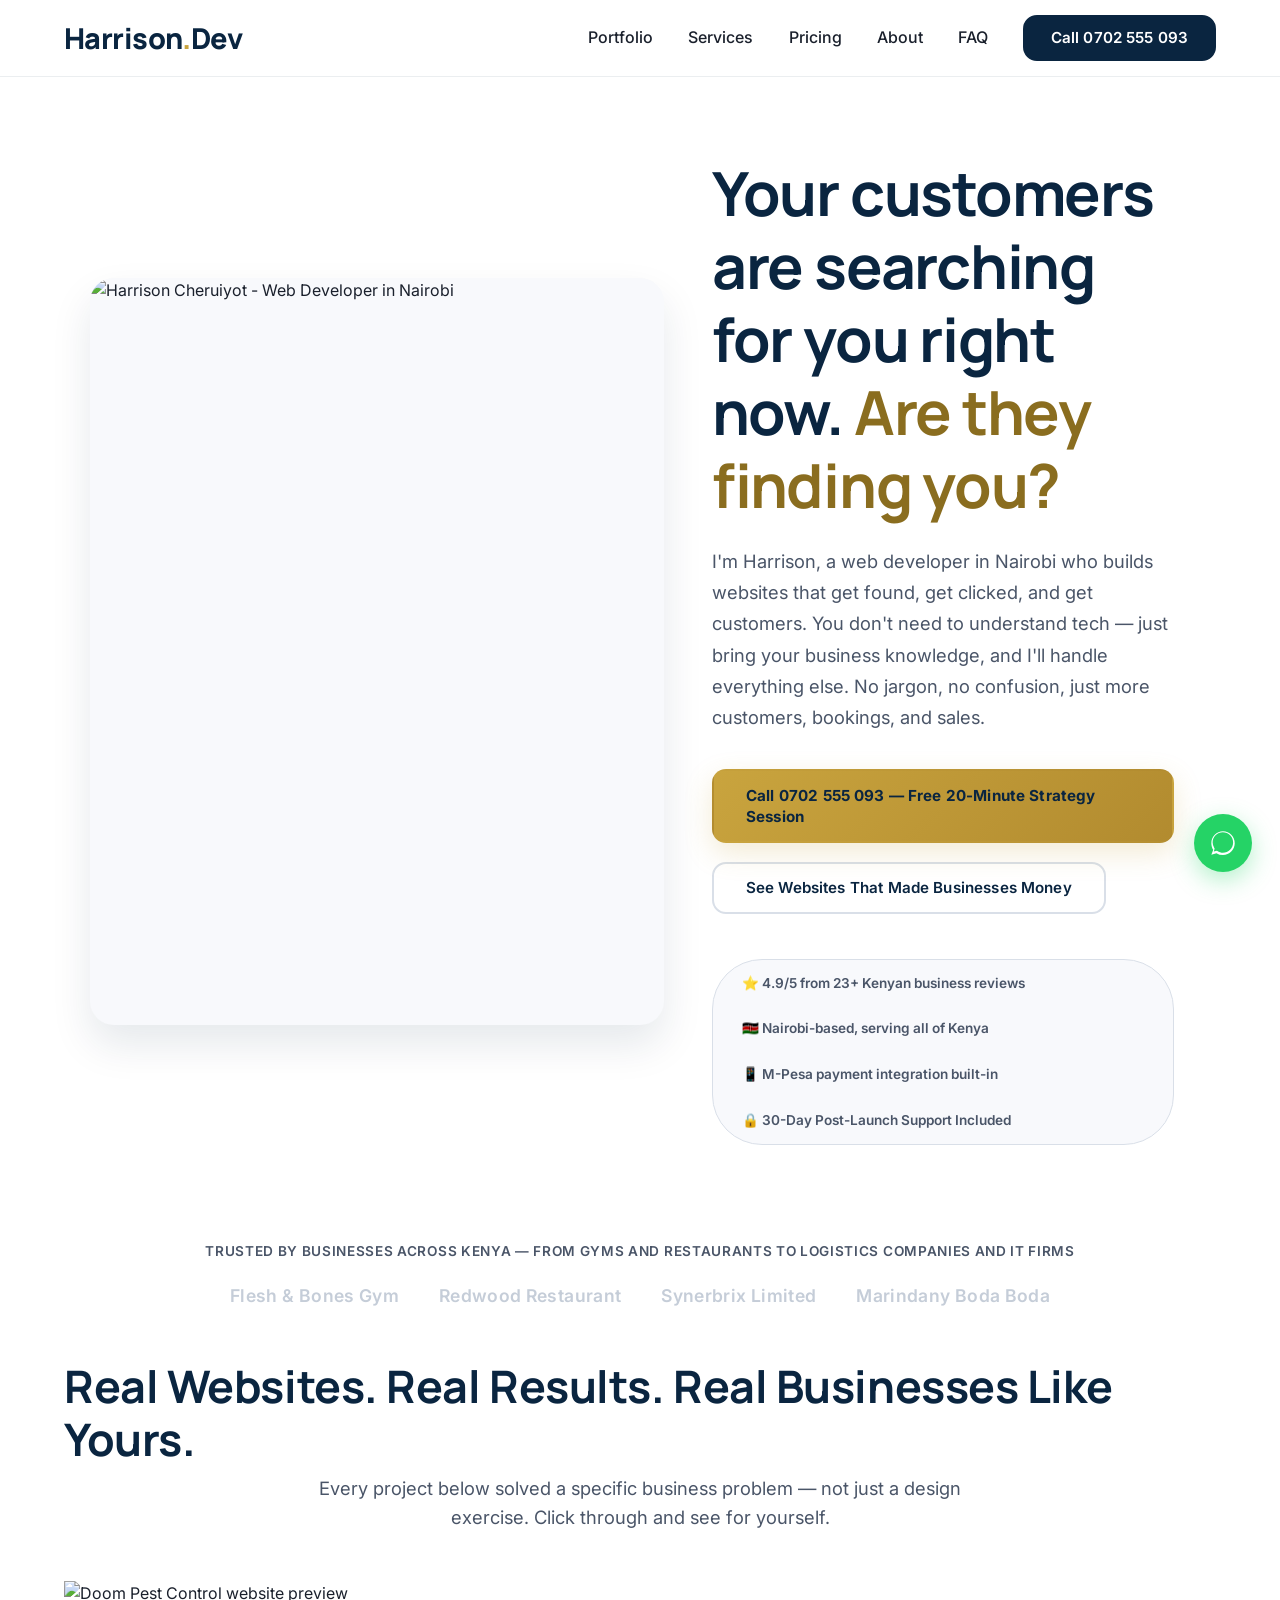
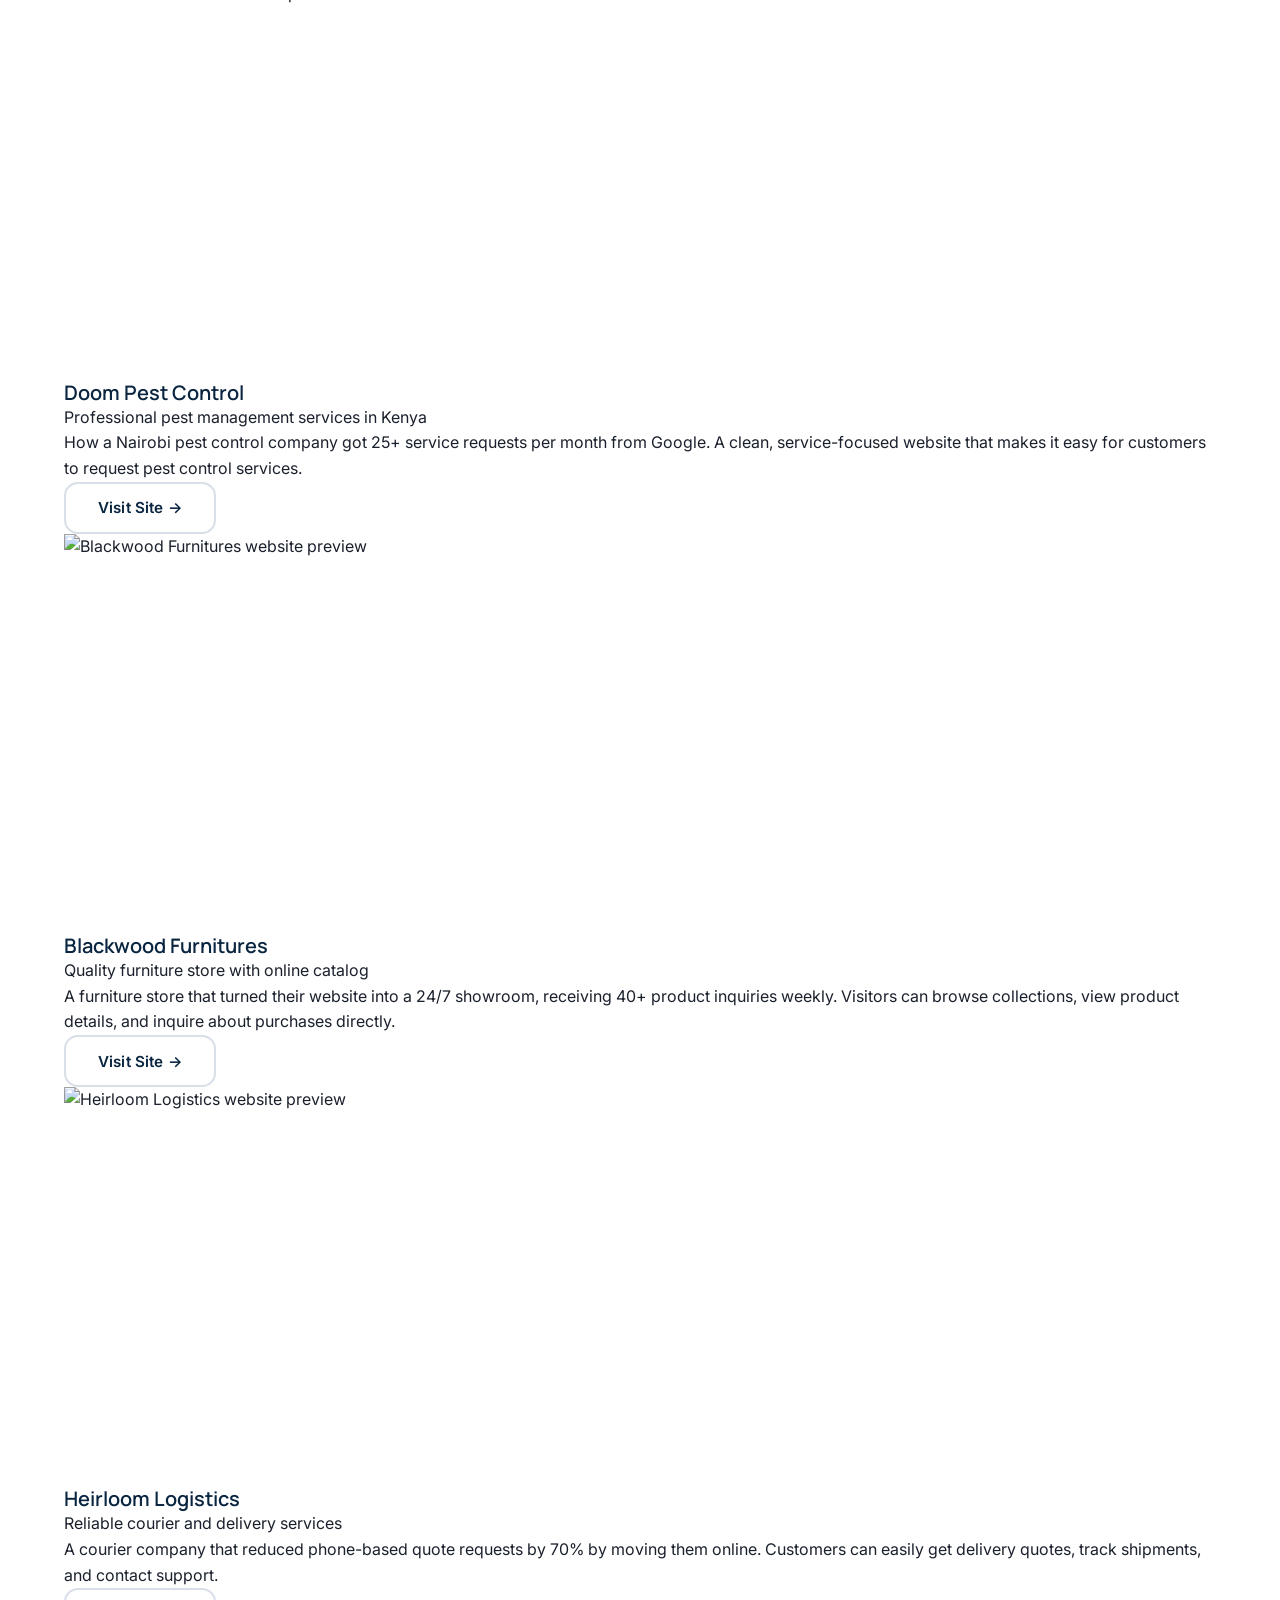
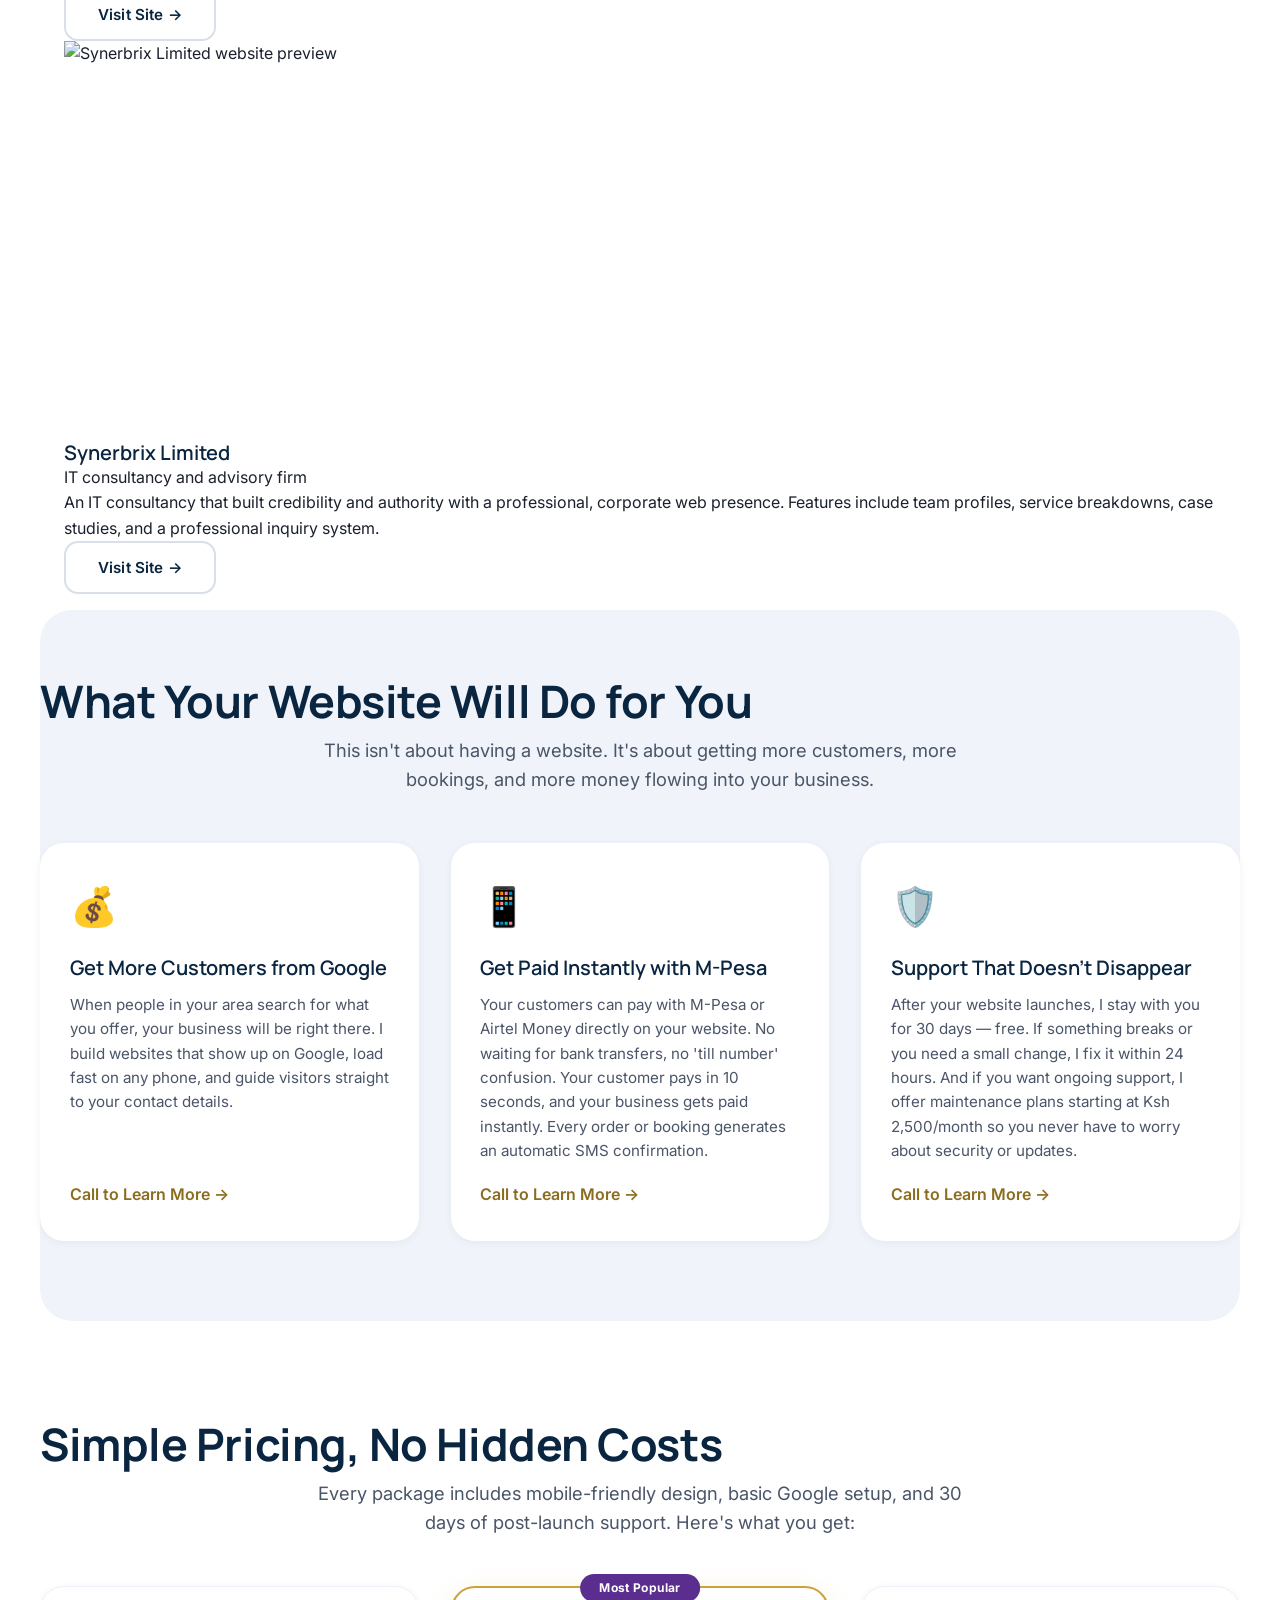
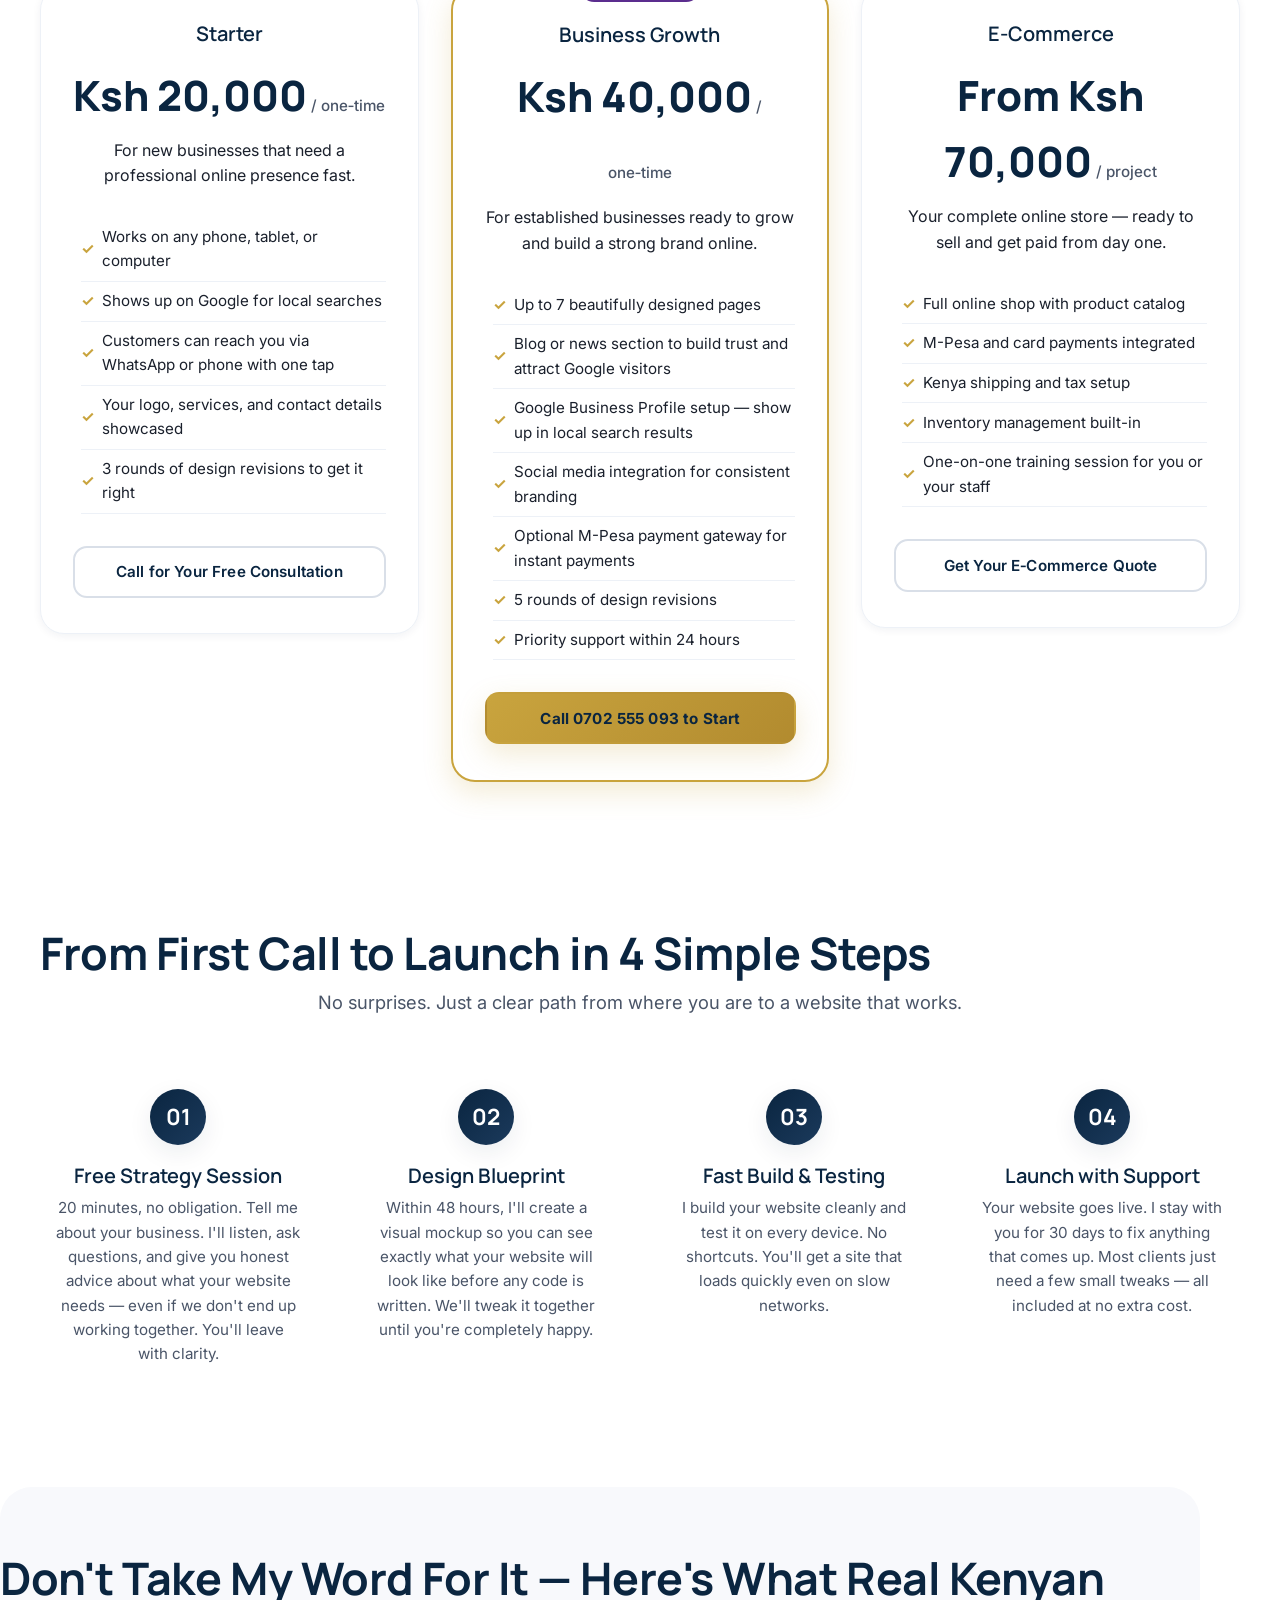
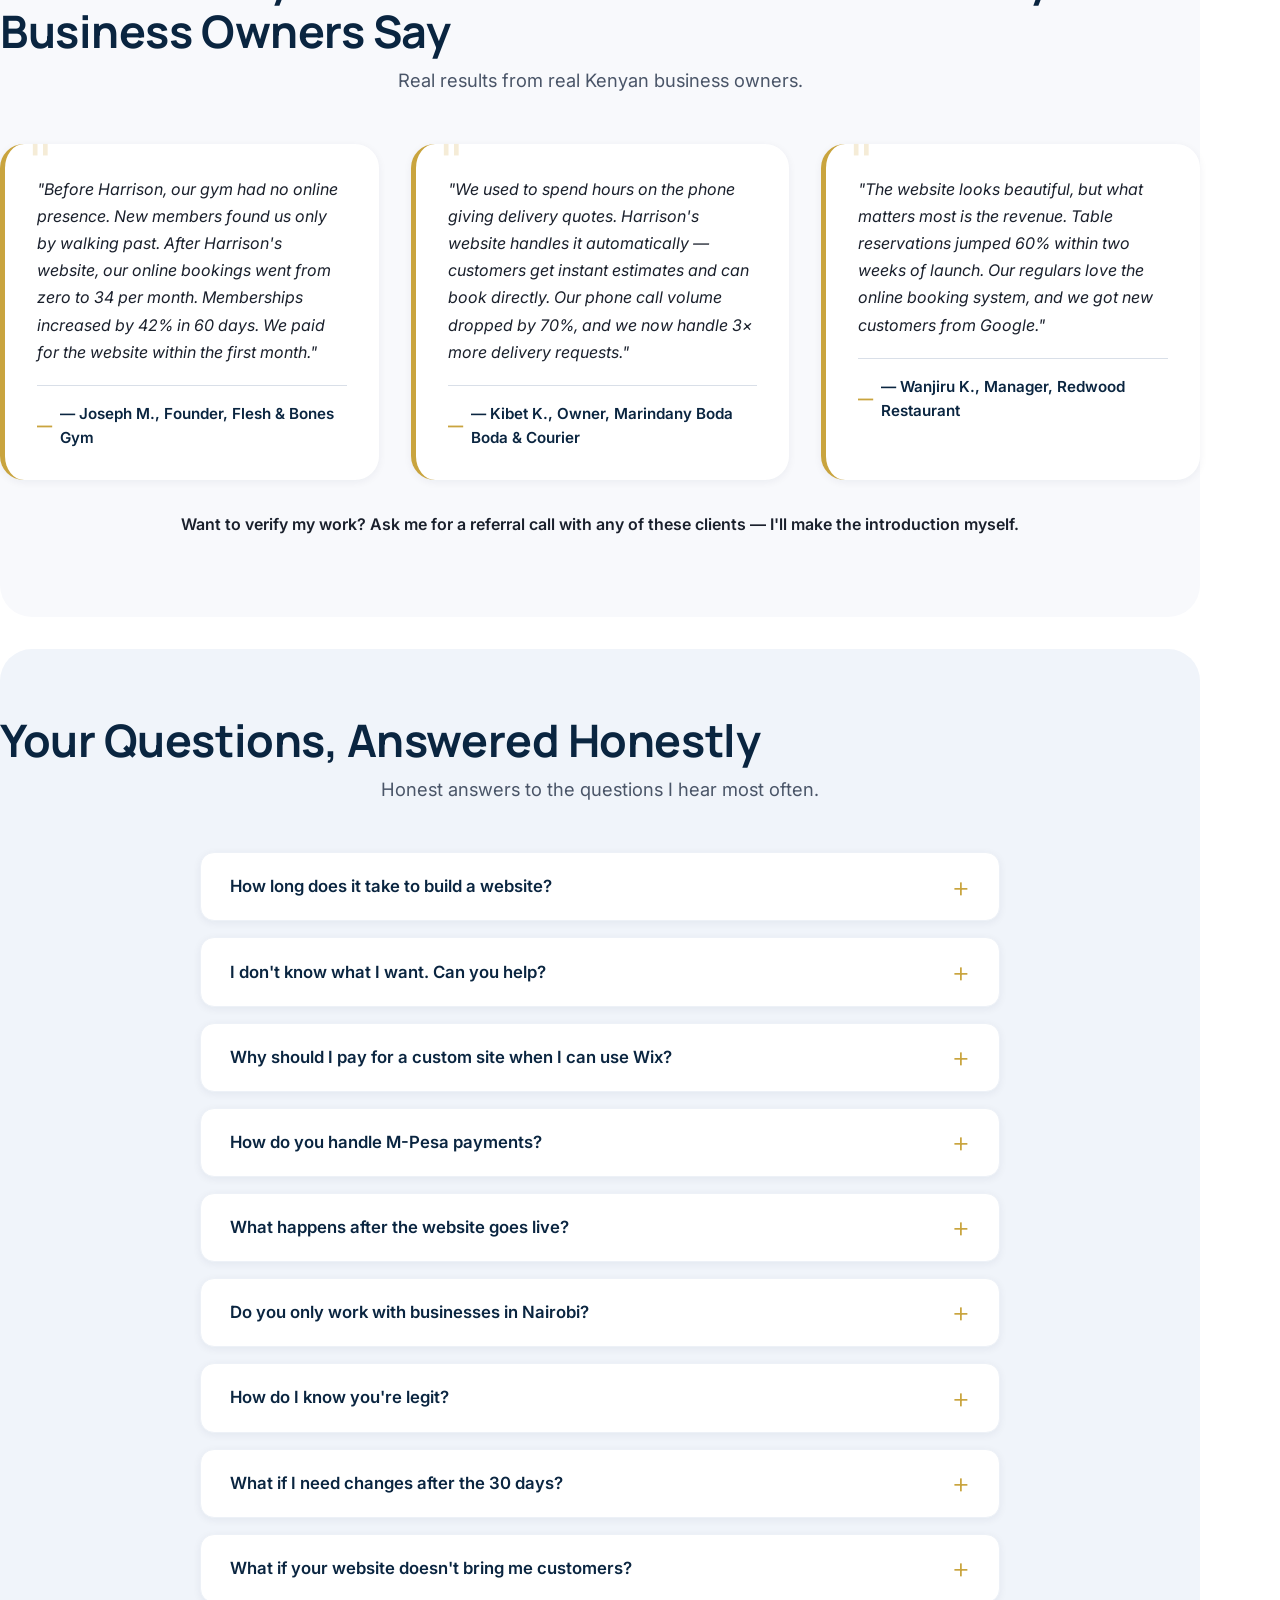
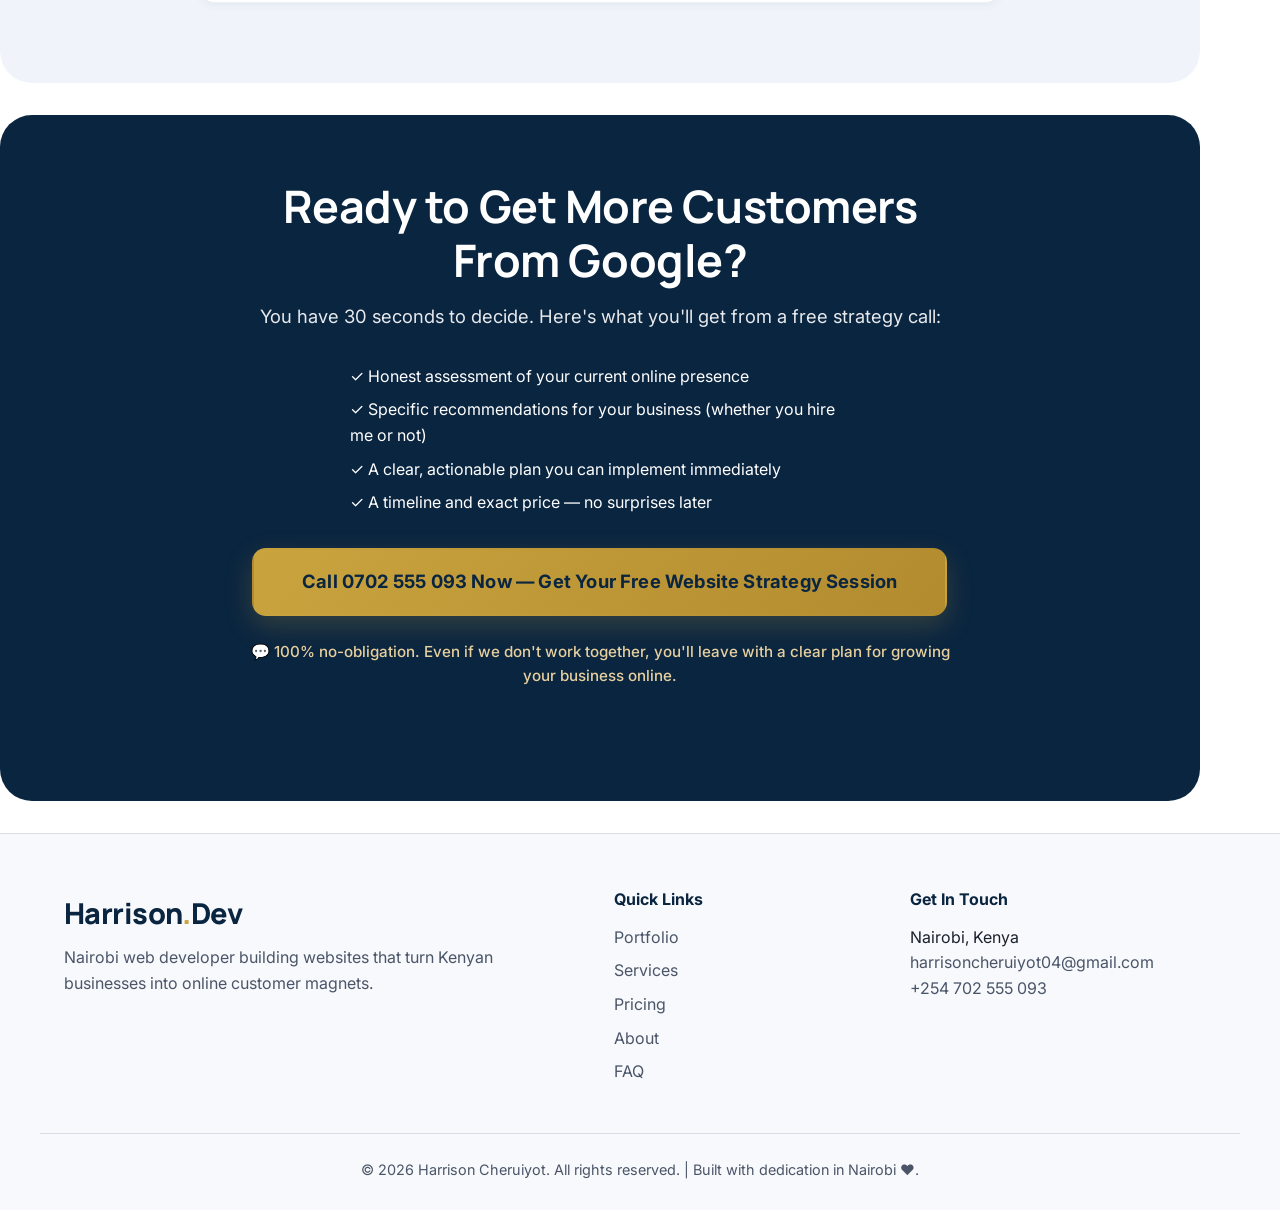
==== commit 39ce31c1: "Add files via upload" ====
--- a/index.html
+++ b/index.html
@@ -68,7 +68,7 @@
           <li><a href="index.html#pricing">Pricing</a></li>
           <li><a href="about.html">About</a></li>
           <li><a href="index.html#faq">FAQ</a></li>
-          <li><a href="tel:+254702555093" class="btn btn-primary nav-cta">Call 0702 555 093</a></li>
+          <li><a href="tel:+254702555093" class="btn btn-primary nav-cta magnetic">Call 0702 555 093</a></li>
         </ul>
       </nav>
     </div>
@@ -76,8 +76,8 @@
   </header>
 
   <main id="main-content">
-    <!-- HERO -->
-    <section class="hero container fade-up" aria-labelledby="hero-title">
+    <!-- HERO (hero-animate will be added by JS) -->
+    <section class="hero container" aria-labelledby="hero-title">
       <div class="hero-content">
         <div class="hero-image-wrapper">
           <img 
@@ -97,7 +97,7 @@
             I'm Harrison, a web developer in Nairobi who builds websites that get found, get clicked, and get customers. You don't need to understand tech — just bring your business knowledge, and I'll handle everything else. No jargon, no confusion, just more customers, bookings, and sales.
           </p>
           <div class="cta-group">
-            <a href="tel:+254702555093" class="btn btn-accent">Call 0702 555 093 — Free 20-Minute Strategy Session</a>
+            <a href="tel:+254702555093" class="btn btn-accent magnetic">Call 0702 555 093 — Free 20-Minute Strategy Session</a>
             <a href="#work" class="btn btn-outline">See Websites That Made Businesses Money</a>
           </div>
           <div class="hero-trust">
@@ -186,7 +186,7 @@
     <section id="services" class="services container fade-up" aria-labelledby="services-title">
       <h2 id="services-title" class="section-title">What Your Website Will Do for You</h2>
       <p class="section-subtitle">This isn't about having a website. It's about getting more customers, more bookings, and more money flowing into your business.</p>
-      <div class="services-grid">
+      <div class="services-grid stagger-parent">
         <div class="service-card">
           <div class="service-icon" aria-hidden="true">💰</div>
           <h3>Get More Customers from Google</h3>
@@ -212,7 +212,7 @@
     <section id="pricing" class="pricing container fade-up" aria-labelledby="pricing-title">
       <h2 id="pricing-title" class="section-title">Simple Pricing, No Hidden Costs</h2>
       <p class="section-subtitle">Every package includes mobile-friendly design, basic Google setup, and 30 days of post-launch support. Here's what you get:</p>
-      <div class="pricing-grid">
+      <div class="pricing-grid stagger-parent">
         <div class="pricing-card">
           <h3>Starter</h3>
           <p class="price">Ksh 20,000<span> / one‑time</span></p>
@@ -240,7 +240,7 @@
             <li>5 rounds of design revisions</li>
             <li>Priority support within 24 hours</li>
           </ul>
-          <a href="tel:+254702555093" class="btn btn-accent">Call 0702 555 093 to Start</a>
+          <a href="tel:+254702555093" class="btn btn-accent magnetic">Call 0702 555 093 to Start</a>
         </div>
         <div class="pricing-card">
           <h3>E‑Commerce</h3>
@@ -290,7 +290,7 @@
     <section id="testimonials" class="testimonials container fade-up" aria-labelledby="testimonials-title">
       <h2 id="testimonials-title" class="section-title">Don't Take My Word For It — Here's What Real Kenyan Business Owners Say</h2>
       <p class="section-subtitle">Real results from real Kenyan business owners.</p>
-      <div class="testimonials-grid">
+      <div class="testimonials-grid stagger-parent">
         <blockquote class="testimonial-card">
           <p>"Before Harrison, our gym had no online presence. New members found us only by walking past. After Harrison's website, our online bookings went from zero to 34 per month. Memberships increased by 42% in 60 days. We paid for the website within the first month."</p>
           <footer><cite>— Joseph M., Founder, Flesh &amp; Bones Gym</cite></footer>
@@ -362,7 +362,7 @@
           <li>✓ A clear, actionable plan you can implement immediately</li>
           <li>✓ A timeline and exact price — no surprises later</li>
         </ul>
-        <a href="tel:+254702555093" class="btn btn-accent btn-large">Call 0702 555 093 Now — Get Your Free Website Strategy Session</a>
+        <a href="tel:+254702555093" class="btn btn-accent btn-large magnetic">Call 0702 555 093 Now — Get Your Free Website Strategy Session</a>
         <p class="cta-guarantee">💬 100% no-obligation. Even if we don't work together, you'll leave with a clear plan for growing your business online.</p>
       </div>
     </section>
--- a/style.css
+++ b/style.css
@@ -8,11 +8,11 @@
   --primary-blue: #0A2540;
   --primary-blue-light: #1B3A5C;
   --primary-blue-surface: #F0F4FA;
-  --gold-accent: #C9A43E;          /* for backgrounds, buttons */
-  --gold-dark: #8A6D1F;            /* for text on white */
+  --gold-accent: #C9A43E;
+  --gold-dark: #8A6D1F;
   --gold-light: #E7D09E;
   --gold-soft: #F9F3E3;
-  --purple-accent: #5B2D8E;        /* only for badge & special hover */
+  --purple-accent: #5B2D8E;
   --purple-light: #8E6BB8;
   --purple-soft: #F2ECF9;
   --white: #FFFFFF;
@@ -53,6 +53,8 @@
 html {
   scroll-behavior: smooth;
   -webkit-text-size-adjust: 100%;
+  max-width: 100%;
+  overflow-x: hidden; /* Prevent horizontal scroll on html */
 }
 
 body {
@@ -63,13 +65,15 @@
   background-color: var(--white);
   -webkit-font-smoothing: antialiased;
   -moz-osx-font-smoothing: grayscale;
-  overflow-x: hidden; /* Prevent horizontal scroll on whole page */
+  overflow-x: hidden; /* Prevent horizontal scroll on body */
+  max-width: 100%;
 }
 
 img {
   max-width: 100%;
   height: auto;
   display: block;
+  max-height: 100%; /* Prevent vertical overflow issues */
 }
 
 a {
@@ -97,6 +101,20 @@
   overflow-wrap: break-word;
   word-wrap: break-word;
   word-break: break-word;
+}
+
+/* Prevent flex/grid children from expanding beyond container */
+.flex-item,
+.grid-item,
+.hero-content > div,
+.services-grid > *,
+.process-steps > *,
+.pricing-grid > *,
+.testimonials-grid > *,
+.footer-grid > *,
+.nav-links li,
+.trust-logos span {
+  min-width: 0;
 }
 
 .visually-hidden {
@@ -173,7 +191,7 @@
 }
 
 .text-accent {
-  color: var(--gold-dark); /* darker for readability */
+  color: var(--gold-dark);
   background: none;
   -webkit-text-fill-color: initial;
 }
@@ -192,7 +210,10 @@
   cursor: pointer;
   border: 2px solid transparent;
   letter-spacing: 0.01em;
-  white-space: nowrap;
+  max-width: 100%;              /* prevent overflow */
+  white-space: normal;          /* allow text to wrap */
+  line-height: 1.4;             /* comfortable reading */
+  word-break: break-word;
 }
 
 .btn-primary {
@@ -244,7 +265,6 @@
   top: 0;
   z-index: 1000;
   background: rgba(255, 255, 255, 0.95);
-  /* Fallback for browsers without backdrop-filter */
   background: #ffffff;
   backdrop-filter: blur(18px);
   -webkit-backdrop-filter: blur(18px);
@@ -435,6 +455,8 @@
   color: var(--gray-300);
   letter-spacing: 0.02em;
   transition: color var(--transition-smooth);
+  word-break: break-word;
+  max-width: 100%;
 }
 .trust-logo:hover {
   color: var(--primary-blue);
@@ -490,7 +512,7 @@
 
 .service-cta {
   font-weight: 600;
-  color: var(--gold-dark); /* dark gold for text */
+  color: var(--gold-dark);
   display: inline-flex;
   align-items: center;
   gap: 0.3rem;
@@ -684,12 +706,15 @@
   transform: translateX(-50%);
   background: var(--purple-accent);
   color: white;
-  font-size: 0.8rem;
+  font-size: 0.75rem;
   font-weight: 700;
-  padding: 0.35rem 1.6rem;
+  padding: 0.3rem 1.2rem;
   border-radius: 30px;
   letter-spacing: 0.03em;
-  white-space: nowrap; /* Prevent badge from breaking */
+  white-space: nowrap;
+  max-width: 95%;
+  overflow: hidden;
+  text-overflow: ellipsis;
 }
 
 .price {
@@ -1203,4 +1228,78 @@
     transition-duration: 0.01ms !important;
     scroll-behavior: auto !important;
   }
+}
+/* ---------- ACTIVE NAV ---------- */
+.nav-links a.active-nav {
+  color: var(--gold-dark);
+}
+.nav-links a.active-nav::after {
+  width: 100%;
+  background-color: var(--gold-accent);
+}
+
+/* ---------- STAGGERED REVEAL ---------- */
+.stagger-parent > * {
+  opacity: 0;
+  transform: translateY(24px);
+  transition: opacity 0.7s cubic-bezier(0.4, 0, 0.2, 1),
+              transform 0.7s cubic-bezier(0.4, 0, 0.2, 1);
+}
+.stagger-parent > *.is-visible {
+  opacity: 1;
+  transform: translateY(0);
+}
+
+/* ---------- HERO ENTRANCE ---------- */
+.hero .hero-text,
+.hero .hero-image-wrapper {
+  opacity: 0;
+  transform: translateY(30px);
+  transition: opacity 0.9s cubic-bezier(0.4, 0, 0.2, 1),
+              transform 0.9s cubic-bezier(0.4, 0, 0.2, 1);
+}
+.hero.hero-animate .hero-text,
+.hero.hero-animate .hero-image-wrapper {
+  opacity: 1;
+  transform: translateY(0);
+}
+
+/* Stagger hero text children */
+.hero.hero-animate .hero-text > * {
+  opacity: 0;
+  transform: translateY(20px);
+  animation: heroChild 0.7s forwards;
+}
+.hero.hero-animate .hero-text > *:nth-child(1) { animation-delay: 0.2s; }
+.hero.hero-animate .hero-text > *:nth-child(2) { animation-delay: 0.4s; }
+.hero.hero-animate .hero-text > *:nth-child(3) { animation-delay: 0.6s; }
+.hero.hero-animate .hero-text > *:nth-child(4) { animation-delay: 0.8s; }
+
+@keyframes heroChild {
+  to {
+    opacity: 1;
+    transform: translateY(0);
+  }
+}
+
+/* ---------- MAGNETIC BUTTONS ---------- */
+.magnetic {
+  transition: transform 0.3s cubic-bezier(0.34, 1.56, 0.64, 1);
+  will-change: transform;
+}
+
+/* ---------- REDUCED MOTION OVERRIDE ---------- */
+@media (prefers-reduced-motion: reduce) {
+  .stagger-parent > *,
+  .hero .hero-text,
+  .hero .hero-image-wrapper,
+  .hero.hero-animate .hero-text > * {
+    opacity: 1 !important;
+    transform: none !important;
+    transition: none !important;
+    animation: none !important;
+  }
+  .magnetic {
+    transition: none !important;
+  }
 }
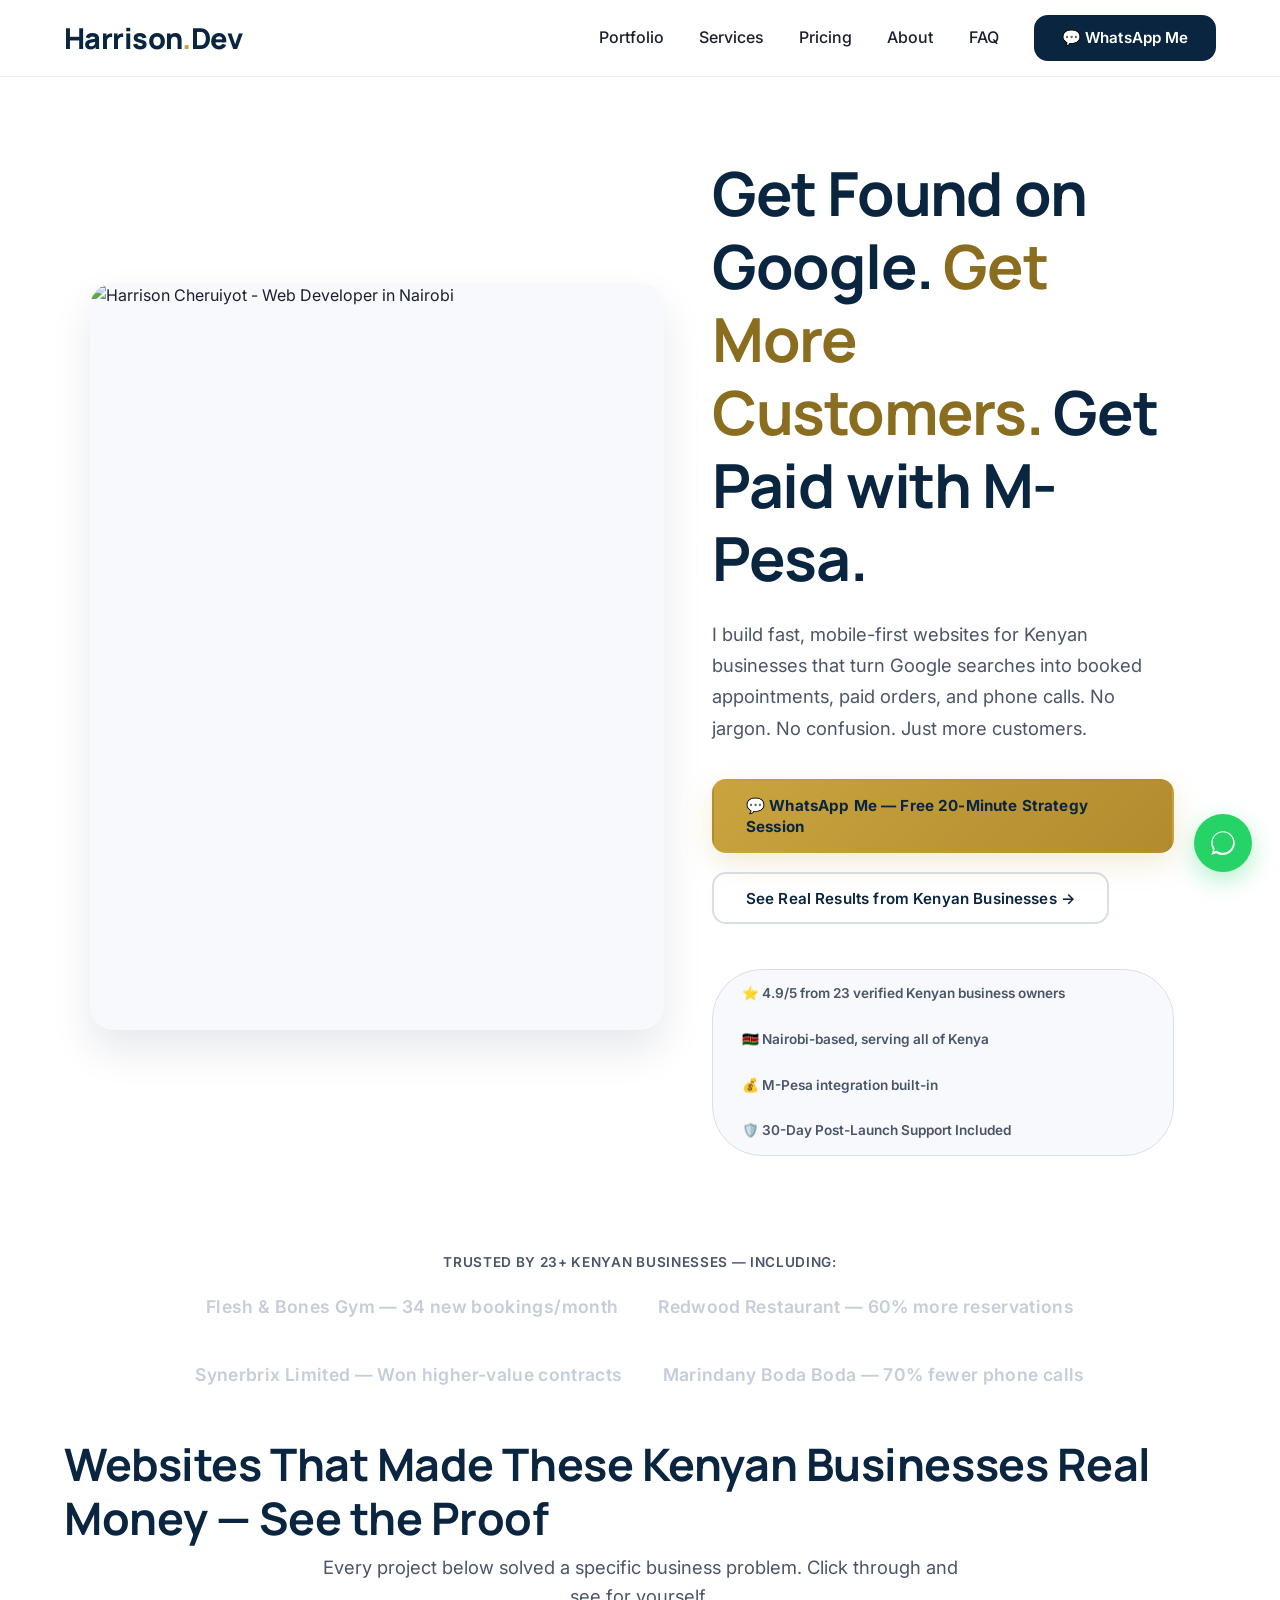
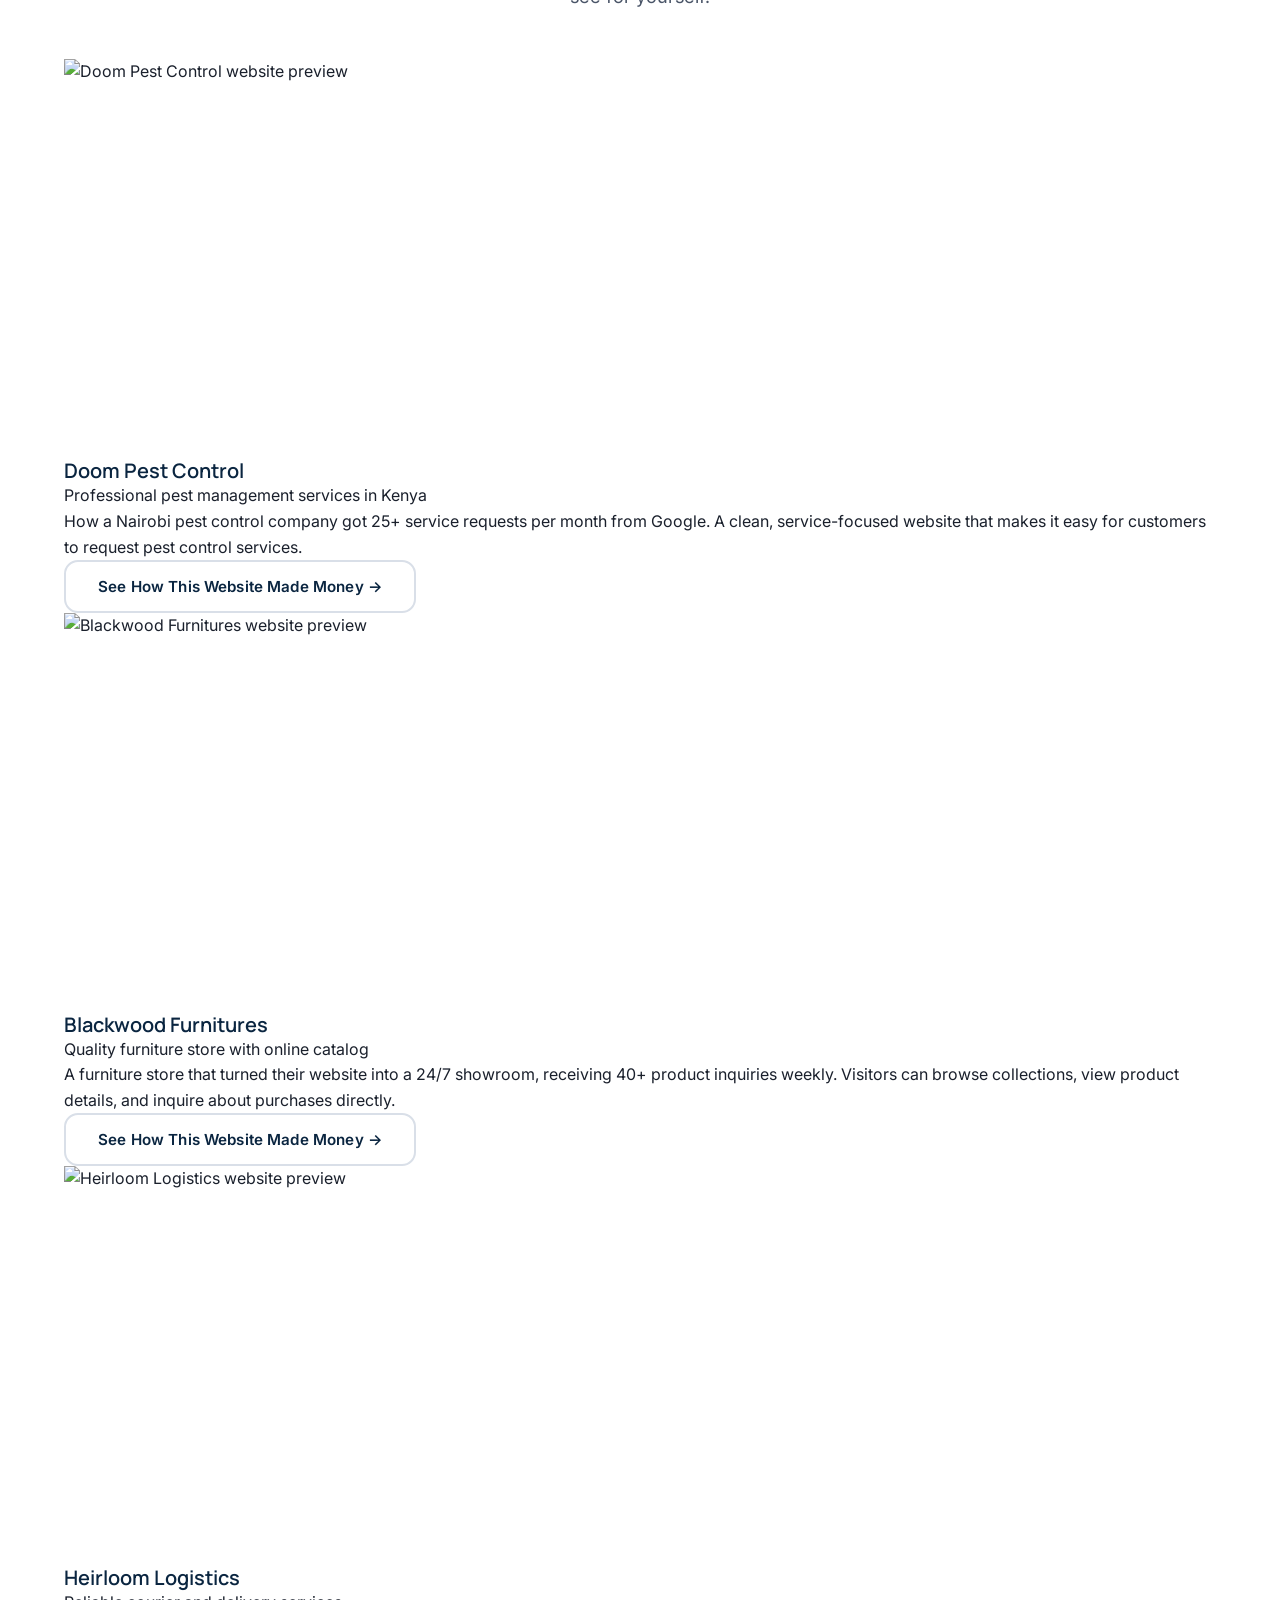
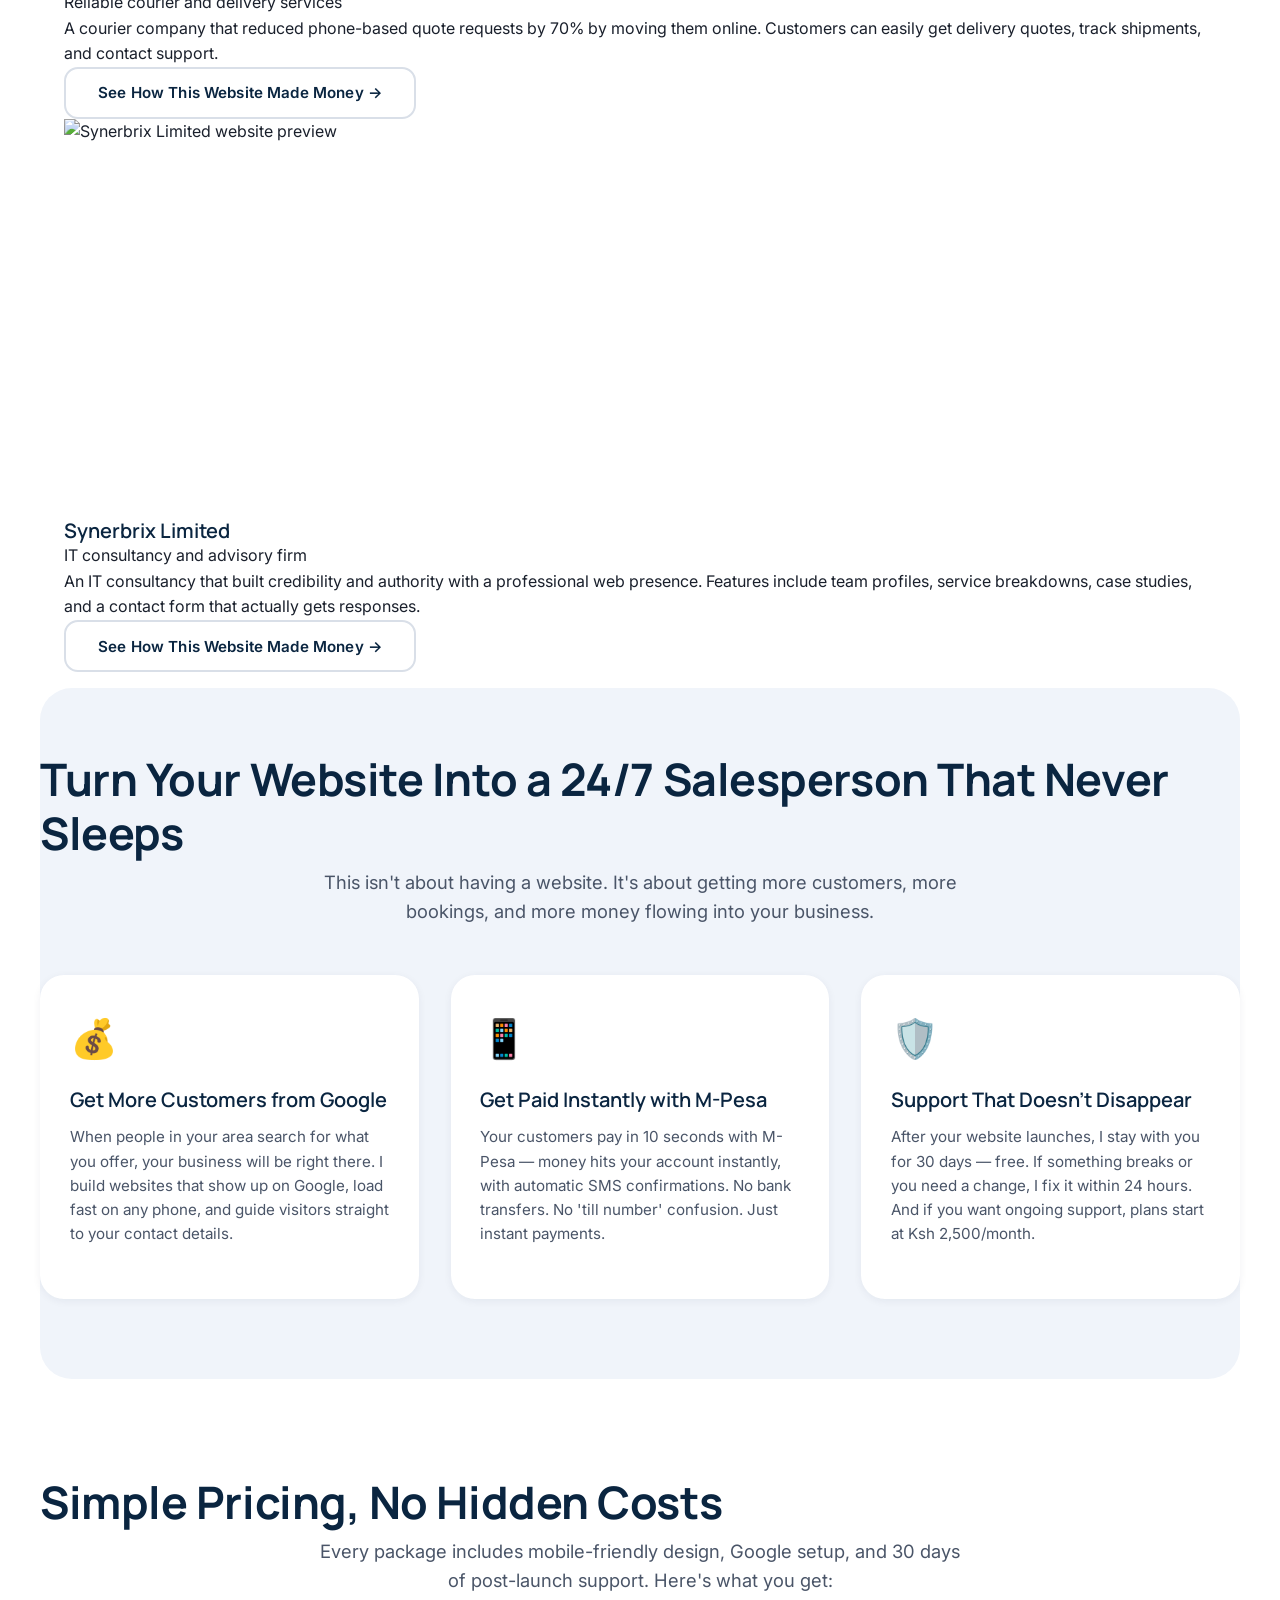
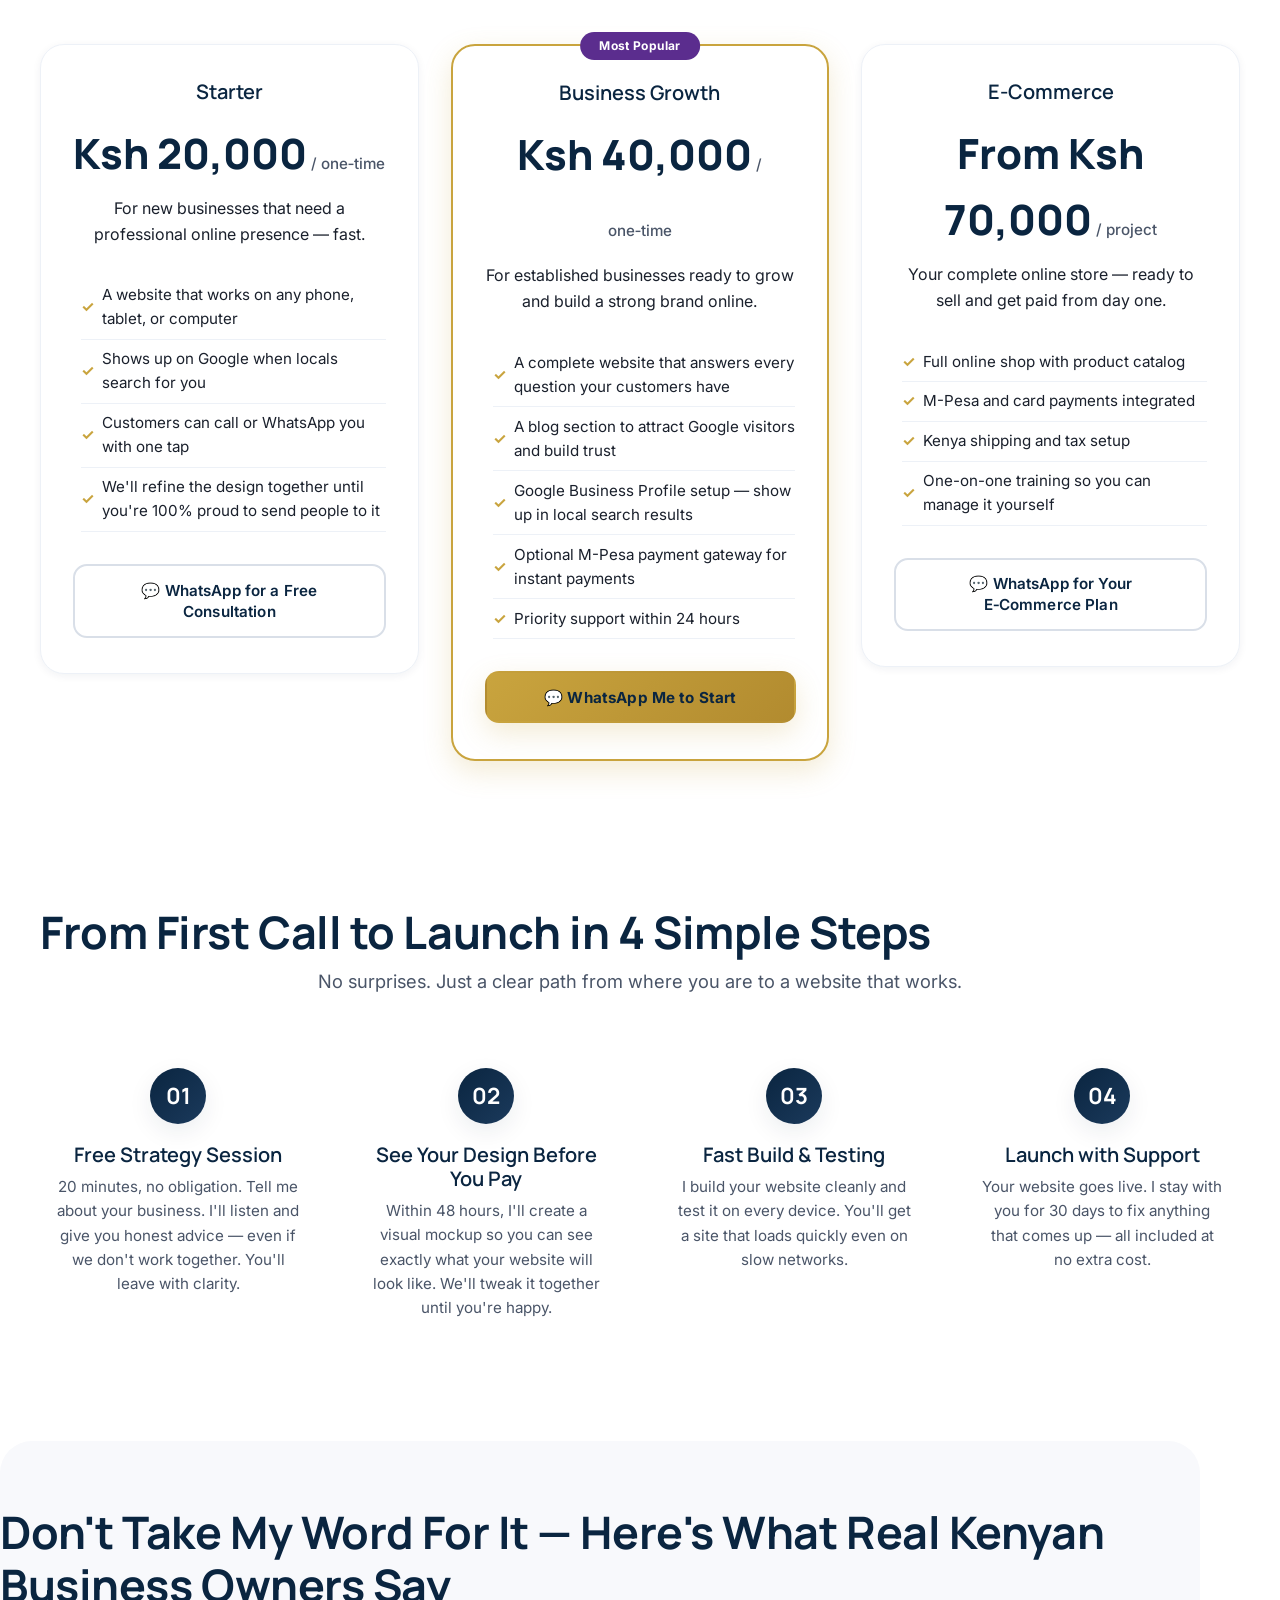
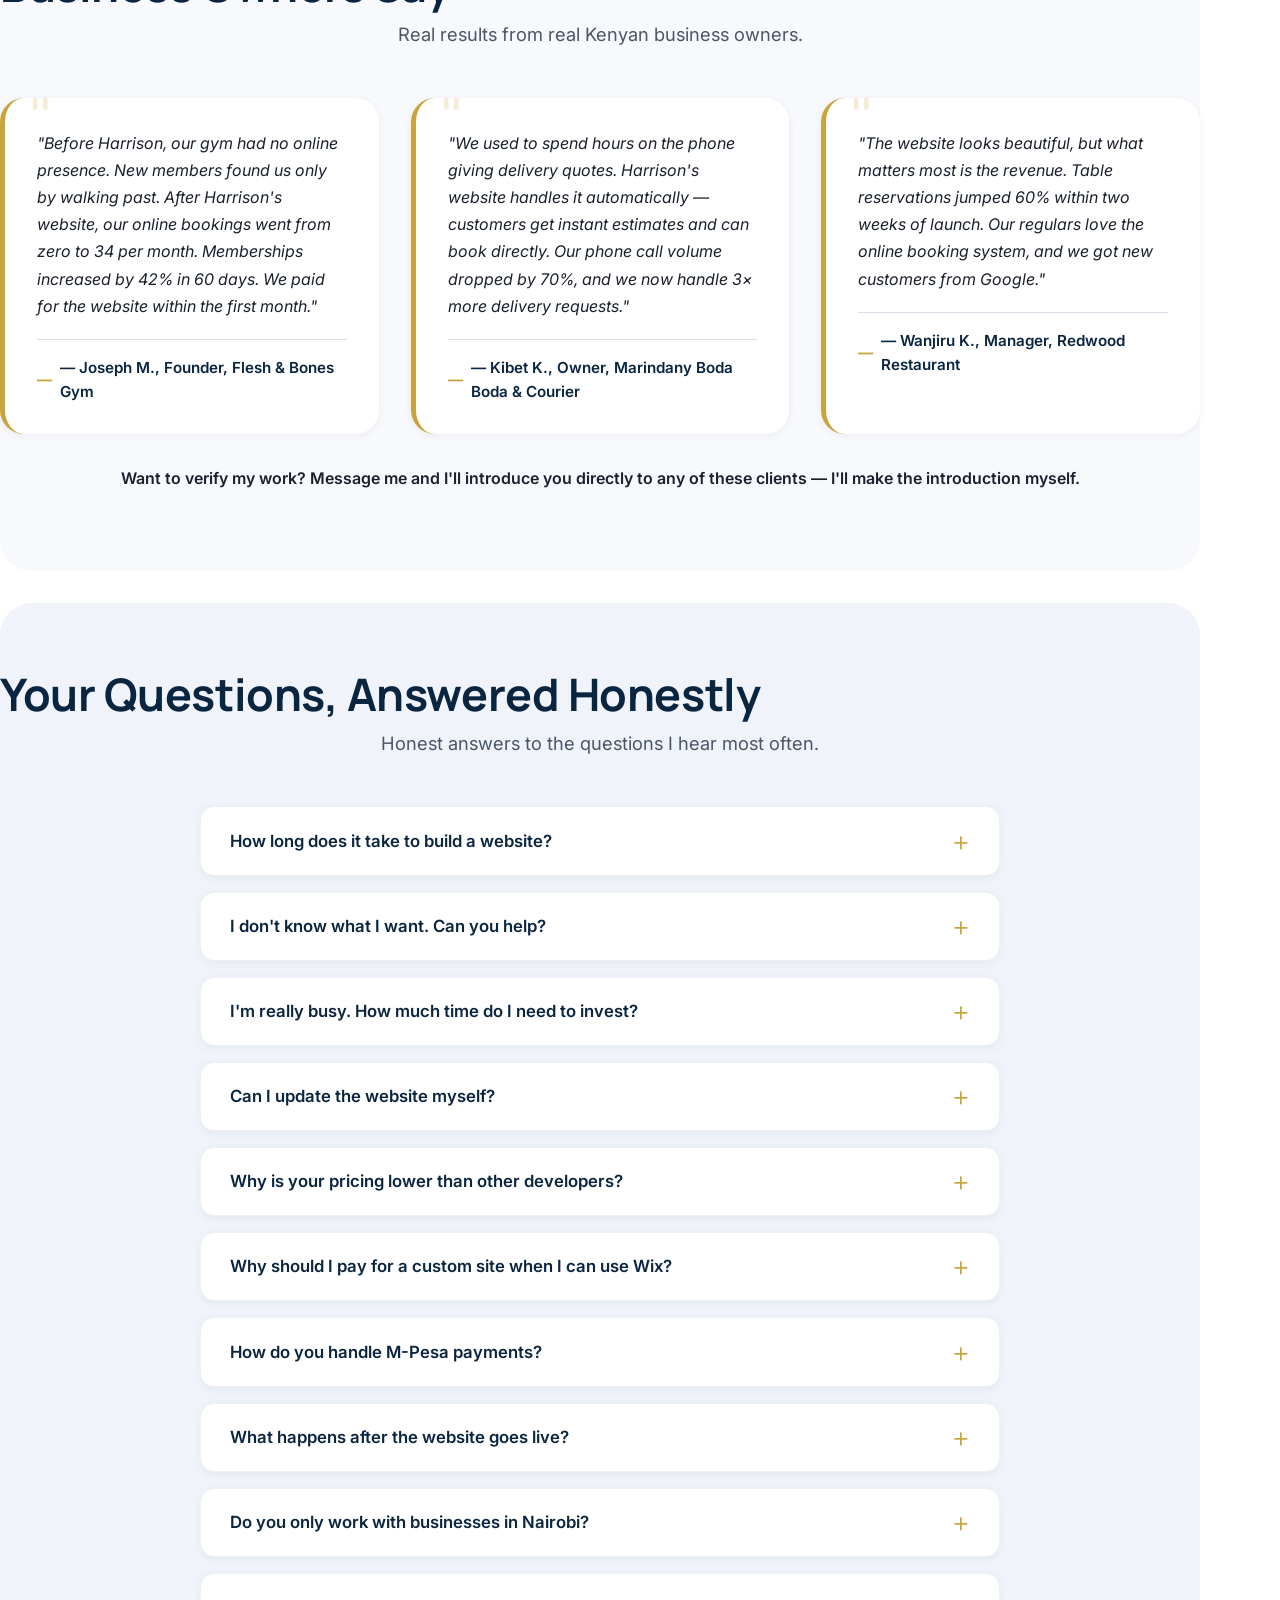
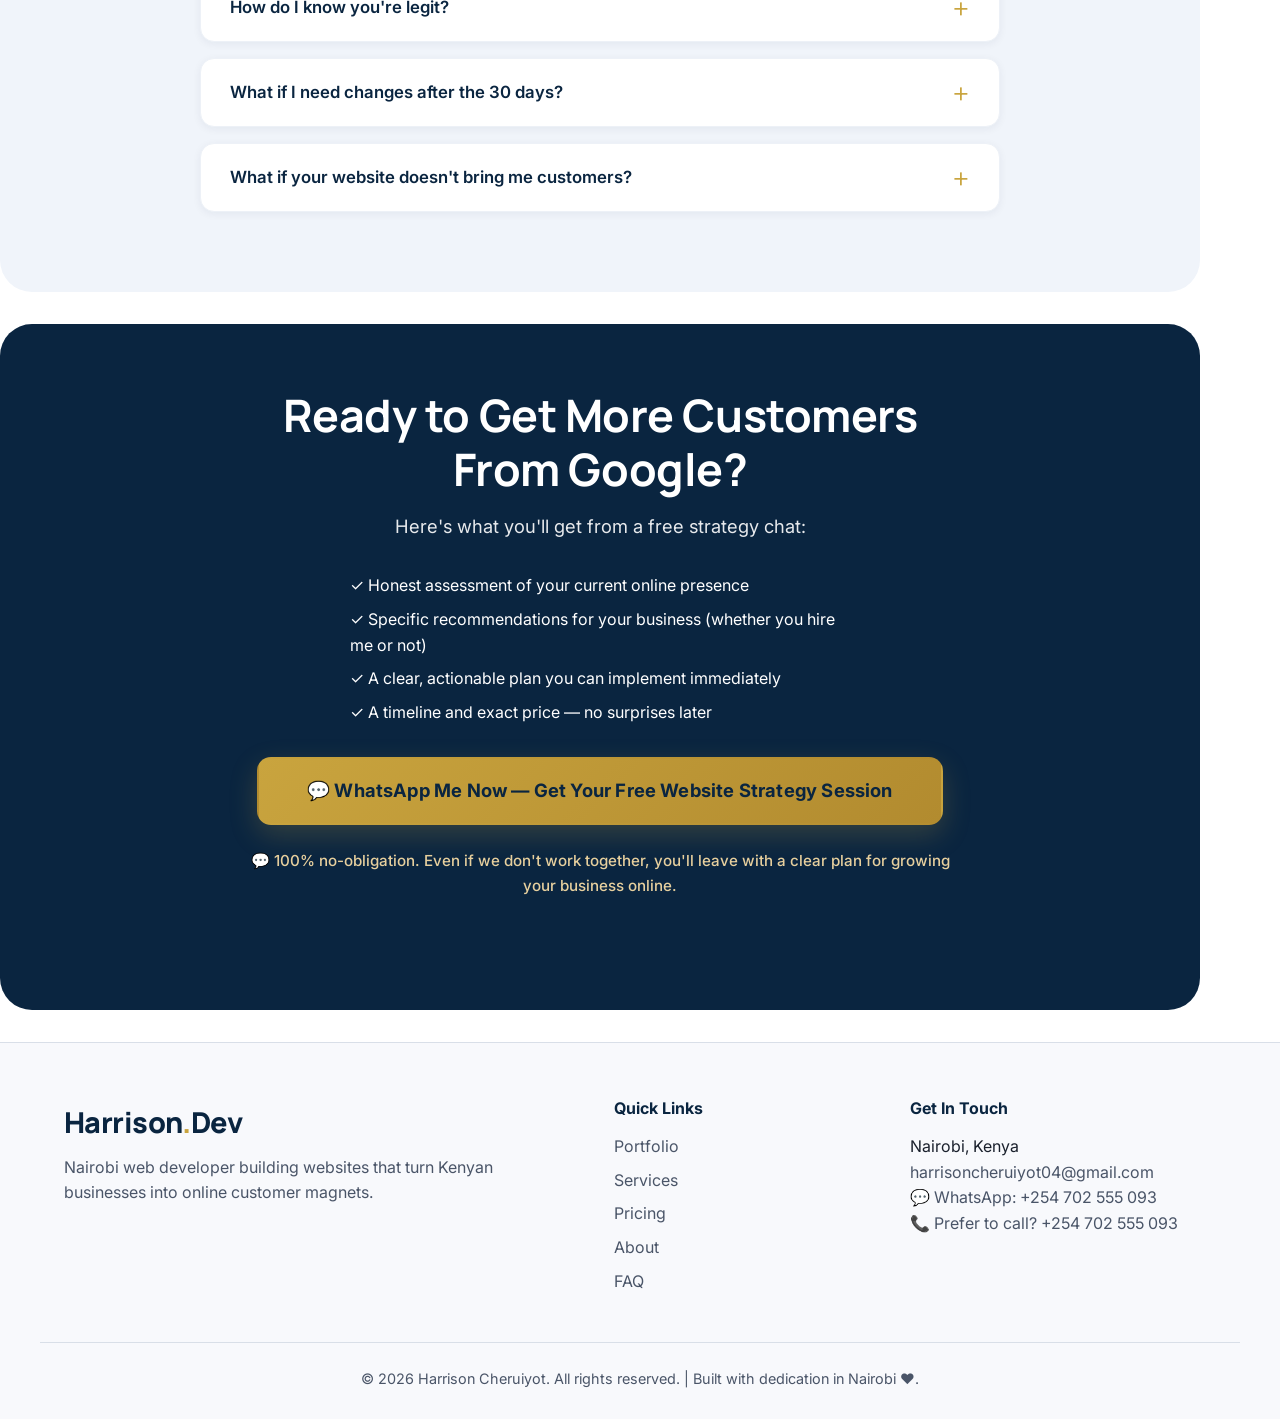
==== commit 4a2db4f5: "Add files via upload" ====
--- a/index.html
+++ b/index.html
@@ -4,7 +4,7 @@
   <meta charset="UTF-8" />
   <meta name="viewport" content="width=device-width, initial-scale=1.0, maximum-scale=5.0" />
 
-  <title>Harrison Cheruiyot | Nairobi Web Developer – Websites That Get You Customers</title>
+  <title>Harrison Cheruiyot | Nairobi Web Developer – Get Found on Google, Get More Customers</title>
   <meta name="description" content="Nairobi web developer building fast, mobile-first websites that turn Google searches into booked appointments, paid orders, and phone calls. M-Pesa integration, local support, no jargon." />
   <meta name="keywords" content="web developer Nairobi, Kenya website design, SME websites Kenya, M-Pesa website integration, freelance web developer Kenya" />
   <meta name="author" content="Harrison Cheruiyot" />
@@ -13,7 +13,7 @@
   <!-- Open Graph -->
   <meta property="og:type" content="website" />
   <meta property="og:title" content="Harrison Cheruiyot | Web Developer in Nairobi" />
-  <meta property="og:description" content="I build websites that help Kenyan businesses get more customers. Simple, honest, and affordable." />
+  <meta property="og:description" content="I build websites that help Kenyan businesses get found on Google, get more customers, and get paid with M-Pesa. Simple, honest, and affordable." />
   <meta property="og:url" content="https://www.harrisoncheruiyot.dev" />
   <meta property="og:image" content="https://i.ibb.co/bMgrVBZZ/file-0000000021a482118599a272c9a6de7a.png" />
   <meta property="og:locale" content="en_KE" />
@@ -68,7 +68,11 @@
           <li><a href="index.html#pricing">Pricing</a></li>
           <li><a href="about.html">About</a></li>
           <li><a href="index.html#faq">FAQ</a></li>
-          <li><a href="tel:+254702555093" class="btn btn-primary nav-cta magnetic">Call 0702 555 093</a></li>
+          <li>
+            <a href="https://wa.me/254702555093?text=Hi%20Harrison%2C%20I%27d%20like%20a%20free%20website%20strategy%20session"
+               target="_blank" rel="noopener noreferrer"
+               class="btn btn-primary nav-cta magnetic">💬 WhatsApp Me</a>
+          </li>
         </ul>
       </nav>
     </div>
@@ -76,7 +80,7 @@
   </header>
 
   <main id="main-content">
-    <!-- HERO (hero-animate will be added by JS) -->
+    <!-- HERO -->
     <section class="hero container" aria-labelledby="hero-title">
       <div class="hero-content">
         <div class="hero-image-wrapper">
@@ -92,19 +96,21 @@
           />
         </div>
         <div class="hero-text">
-          <h1 id="hero-title">Your customers are searching for you right now. <span class="text-accent">Are they finding you?</span></h1>
+          <h1 id="hero-title">Get Found on Google. <span class="text-accent">Get More Customers.</span> Get Paid with M-Pesa.</h1>
           <p class="hero-subtitle">
-            I'm Harrison, a web developer in Nairobi who builds websites that get found, get clicked, and get customers. You don't need to understand tech — just bring your business knowledge, and I'll handle everything else. No jargon, no confusion, just more customers, bookings, and sales.
+            I build fast, mobile-first websites for Kenyan businesses that turn Google searches into booked appointments, paid orders, and phone calls. No jargon. No confusion. Just more customers.
           </p>
           <div class="cta-group">
-            <a href="tel:+254702555093" class="btn btn-accent magnetic">Call 0702 555 093 — Free 20-Minute Strategy Session</a>
-            <a href="#work" class="btn btn-outline">See Websites That Made Businesses Money</a>
+            <a href="https://wa.me/254702555093?text=Hi%20Harrison%2C%20I%27d%20like%20a%20free%20website%20strategy%20session"
+               target="_blank" rel="noopener noreferrer"
+               class="btn btn-accent magnetic">💬 WhatsApp Me — Free 20-Minute Strategy Session</a>
+            <a href="#work" class="btn btn-outline">See Real Results from Kenyan Businesses →</a>
           </div>
           <div class="hero-trust">
-            <span>⭐ 4.9/5 from 23+ Kenyan business reviews</span>
+            <span>⭐ 4.9/5 from 23 verified Kenyan business owners</span>
             <span>🇰🇪 Nairobi-based, serving all of Kenya</span>
-            <span>📱 M-Pesa payment integration built-in</span>
-            <span>🔒 30-Day Post-Launch Support Included</span>
+            <span>💰 M-Pesa integration built-in</span>
+            <span>🛡️ 30-Day Post-Launch Support Included</span>
           </div>
         </div>
       </div>
@@ -112,20 +118,20 @@
 
     <!-- TRUST BANNER -->
     <section class="trust-banner container fade-up" aria-labelledby="trust-title">
-      <h2 id="trust-title" class="visually-hidden">Trusted by businesses across Kenya</h2>
-      <p class="trust-label">Trusted by businesses across Kenya — from gyms and restaurants to logistics companies and IT firms</p>
+      <h2 id="trust-title" class="visually-hidden">Trusted by Kenyan businesses</h2>
+      <p class="trust-label">Trusted by 23+ Kenyan businesses — including:</p>
       <div class="trust-logos">
-        <span class="trust-logo" aria-hidden="true">Flesh &amp; Bones Gym</span>
-        <span class="trust-logo" aria-hidden="true">Redwood Restaurant</span>
-        <span class="trust-logo" aria-hidden="true">Synerbrix Limited</span>
-        <span class="trust-logo" aria-hidden="true">Marindany Boda Boda</span>
+        <span class="trust-logo">Flesh &amp; Bones Gym — 34 new bookings/month</span>
+        <span class="trust-logo">Redwood Restaurant — 60% more reservations</span>
+        <span class="trust-logo">Synerbrix Limited — Won higher-value contracts</span>
+        <span class="trust-logo">Marindany Boda Boda — 70% fewer phone calls</span>
       </div>
     </section>
 
     <!-- PORTFOLIO -->
     <section id="work" class="portfolio container fade-up" aria-labelledby="portfolio-title">
-      <h2 id="portfolio-title" class="section-title">Real Websites. Real Results. Real Businesses Like Yours.</h2>
-      <p class="section-subtitle">Every project below solved a specific business problem — not just a design exercise. Click through and see for yourself.</p>
+      <h2 id="portfolio-title" class="section-title">Websites That Made These Kenyan Businesses Real Money — See the Proof</h2>
+      <p class="section-subtitle">Every project below solved a specific business problem. Click through and see for yourself.</p>
       
       <div class="portfolio-grid">
         <!-- Doom Pest Control -->
@@ -137,7 +143,7 @@
             <h3>Doom Pest Control</h3>
             <p class="portfolio-subtitle">Professional pest management services in Kenya</p>
             <p>How a Nairobi pest control company got 25+ service requests per month from Google. A clean, service-focused website that makes it easy for customers to request pest control services.</p>
-            <a href="https://doom-pest-control.vercel.app/" target="_blank" rel="noopener noreferrer" class="btn btn-outline portfolio-link">Visit Site →</a>
+            <a href="https://doom-pest-control.vercel.app/" target="_blank" rel="noopener noreferrer" class="btn btn-outline portfolio-link">See How This Website Made Money →</a>
           </div>
         </div>
 
@@ -150,7 +156,7 @@
             <h3>Blackwood Furnitures</h3>
             <p class="portfolio-subtitle">Quality furniture store with online catalog</p>
             <p>A furniture store that turned their website into a 24/7 showroom, receiving 40+ product inquiries weekly. Visitors can browse collections, view product details, and inquire about purchases directly.</p>
-            <a href="https://blackwood-furnitures.vercel.app/" target="_blank" rel="noopener noreferrer" class="btn btn-outline portfolio-link">Visit Site →</a>
+            <a href="https://blackwood-furnitures.vercel.app/" target="_blank" rel="noopener noreferrer" class="btn btn-outline portfolio-link">See How This Website Made Money →</a>
           </div>
         </div>
 
@@ -163,7 +169,7 @@
             <h3>Heirloom Logistics</h3>
             <p class="portfolio-subtitle">Reliable courier and delivery services</p>
             <p>A courier company that reduced phone-based quote requests by 70% by moving them online. Customers can easily get delivery quotes, track shipments, and contact support.</p>
-            <a href="https://heirloom-logistics.vercel.app/" target="_blank" rel="noopener noreferrer" class="btn btn-outline portfolio-link">Visit Site →</a>
+            <a href="https://heirloom-logistics.vercel.app/" target="_blank" rel="noopener noreferrer" class="btn btn-outline portfolio-link">See How This Website Made Money →</a>
           </div>
         </div>
 
@@ -175,8 +181,8 @@
           <div class="portfolio-content">
             <h3>Synerbrix Limited</h3>
             <p class="portfolio-subtitle">IT consultancy and advisory firm</p>
-            <p>An IT consultancy that built credibility and authority with a professional, corporate web presence. Features include team profiles, service breakdowns, case studies, and a professional inquiry system.</p>
-            <a href="https://synerbrix-limited.vercel.app/" target="_blank" rel="noopener noreferrer" class="btn btn-outline portfolio-link">Visit Site →</a>
+            <p>An IT consultancy that built credibility and authority with a professional web presence. Features include team profiles, service breakdowns, case studies, and a contact form that actually gets responses.</p>
+            <a href="https://synerbrix-limited.vercel.app/" target="_blank" rel="noopener noreferrer" class="btn btn-outline portfolio-link">See How This Website Made Money →</a>
           </div>
         </div>
       </div>
@@ -184,26 +190,23 @@
 
     <!-- SERVICES -->
     <section id="services" class="services container fade-up" aria-labelledby="services-title">
-      <h2 id="services-title" class="section-title">What Your Website Will Do for You</h2>
+      <h2 id="services-title" class="section-title">Turn Your Website Into a 24/7 Salesperson That Never Sleeps</h2>
       <p class="section-subtitle">This isn't about having a website. It's about getting more customers, more bookings, and more money flowing into your business.</p>
       <div class="services-grid stagger-parent">
         <div class="service-card">
           <div class="service-icon" aria-hidden="true">💰</div>
           <h3>Get More Customers from Google</h3>
           <p>When people in your area search for what you offer, your business will be right there. I build websites that show up on Google, load fast on any phone, and guide visitors straight to your contact details.</p>
-          <a href="tel:+254702555093" class="service-cta">Call to Learn More →</a>
         </div>
         <div class="service-card">
           <div class="service-icon" aria-hidden="true">📱</div>
           <h3>Get Paid Instantly with M-Pesa</h3>
-          <p>Your customers can pay with M-Pesa or Airtel Money directly on your website. No waiting for bank transfers, no 'till number' confusion. Your customer pays in 10 seconds, and your business gets paid instantly. Every order or booking generates an automatic SMS confirmation.</p>
-          <a href="tel:+254702555093" class="service-cta">Call to Learn More →</a>
+          <p>Your customers pay in 10 seconds with M-Pesa — money hits your account instantly, with automatic SMS confirmations. No bank transfers. No 'till number' confusion. Just instant payments.</p>
         </div>
         <div class="service-card">
           <div class="service-icon" aria-hidden="true">🛡️</div>
           <h3>Support That Doesn't Disappear</h3>
-          <p>After your website launches, I stay with you for 30 days — free. If something breaks or you need a small change, I fix it within 24 hours. And if you want ongoing support, I offer maintenance plans starting at Ksh 2,500/month so you never have to worry about security or updates.</p>
-          <a href="tel:+254702555093" class="service-cta">Call to Learn More →</a>
+          <p>After your website launches, I stay with you for 30 days — free. If something breaks or you need a change, I fix it within 24 hours. And if you want ongoing support, plans start at Ksh 2,500/month.</p>
         </div>
       </div>
     </section>
@@ -211,20 +214,21 @@
     <!-- PRICING -->
     <section id="pricing" class="pricing container fade-up" aria-labelledby="pricing-title">
       <h2 id="pricing-title" class="section-title">Simple Pricing, No Hidden Costs</h2>
-      <p class="section-subtitle">Every package includes mobile-friendly design, basic Google setup, and 30 days of post-launch support. Here's what you get:</p>
+      <p class="section-subtitle">Every package includes mobile-friendly design, Google setup, and 30 days of post-launch support. Here's what you get:</p>
       <div class="pricing-grid stagger-parent">
         <div class="pricing-card">
           <h3>Starter</h3>
           <p class="price">Ksh 20,000<span> / one‑time</span></p>
-          <p>For new businesses that need a professional online presence fast.</p>
+          <p>For new businesses that need a professional online presence — fast.</p>
           <ul role="list">
-            <li>Works on any phone, tablet, or computer</li>
-            <li>Shows up on Google for local searches</li>
-            <li>Customers can reach you via WhatsApp or phone with one tap</li>
-            <li>Your logo, services, and contact details showcased</li>
-            <li>3 rounds of design revisions to get it right</li>
+            <li>A website that works on any phone, tablet, or computer</li>
+            <li>Shows up on Google when locals search for you</li>
+            <li>Customers can call or WhatsApp you with one tap</li>
+            <li>We'll refine the design together until you're 100% proud to send people to it</li>
           </ul>
-          <a href="tel:+254702555093" class="btn btn-outline">Call for Your Free Consultation</a>
+          <a href="https://wa.me/254702555093?text=Hi%20Harrison%2C%20I%27m%20interested%20in%20the%20Starter%20package"
+             target="_blank" rel="noopener noreferrer"
+             class="btn btn-outline">💬 WhatsApp for a Free Consultation</a>
         </div>
         <div class="pricing-card featured">
           <span class="popular-badge">Most Popular</span>
@@ -232,15 +236,15 @@
           <p class="price">Ksh 40,000<span> / one‑time</span></p>
           <p>For established businesses ready to grow and build a strong brand online.</p>
           <ul role="list">
-            <li>Up to 7 beautifully designed pages</li>
-            <li>Blog or news section to build trust and attract Google visitors</li>
+            <li>A complete website that answers every question your customers have</li>
+            <li>A blog section to attract Google visitors and build trust</li>
             <li>Google Business Profile setup — show up in local search results</li>
-            <li>Social media integration for consistent branding</li>
             <li>Optional M-Pesa payment gateway for instant payments</li>
-            <li>5 rounds of design revisions</li>
             <li>Priority support within 24 hours</li>
           </ul>
-          <a href="tel:+254702555093" class="btn btn-accent magnetic">Call 0702 555 093 to Start</a>
+          <a href="https://wa.me/254702555093?text=Hi%20Harrison%2C%20I%27m%20interested%20in%20the%20Business%20Growth%20package"
+             target="_blank" rel="noopener noreferrer"
+             class="btn btn-accent magnetic">💬 WhatsApp Me to Start</a>
         </div>
         <div class="pricing-card">
           <h3>E‑Commerce</h3>
@@ -250,10 +254,11 @@
             <li>Full online shop with product catalog</li>
             <li>M-Pesa and card payments integrated</li>
             <li>Kenya shipping and tax setup</li>
-            <li>Inventory management built-in</li>
-            <li>One-on-one training session for you or your staff</li>
+            <li>One-on-one training so you can manage it yourself</li>
           </ul>
-          <a href="tel:+254702555093" class="btn btn-outline">Get Your E‑Commerce Quote</a>
+          <a href="https://wa.me/254702555093?text=Hi%20Harrison%2C%20I%27m%20interested%20in%20the%20E-Commerce%20package"
+             target="_blank" rel="noopener noreferrer"
+             class="btn btn-outline">💬 WhatsApp for Your E‑Commerce Plan</a>
         </div>
       </div>
     </section>
@@ -266,22 +271,22 @@
         <div class="step">
           <span class="step-number">01</span>
           <h3>Free Strategy Session</h3>
-          <p>20 minutes, no obligation. Tell me about your business. I'll listen, ask questions, and give you honest advice about what your website needs — even if we don't end up working together. You'll leave with clarity.</p>
+          <p>20 minutes, no obligation. Tell me about your business. I'll listen and give you honest advice — even if we don't work together. You'll leave with clarity.</p>
         </div>
         <div class="step">
           <span class="step-number">02</span>
-          <h3>Design Blueprint</h3>
-          <p>Within 48 hours, I'll create a visual mockup so you can see exactly what your website will look like before any code is written. We'll tweak it together until you're completely happy.</p>
+          <h3>See Your Design Before You Pay</h3>
+          <p>Within 48 hours, I'll create a visual mockup so you can see exactly what your website will look like. We'll tweak it together until you're happy.</p>
         </div>
         <div class="step">
           <span class="step-number">03</span>
           <h3>Fast Build & Testing</h3>
-          <p>I build your website cleanly and test it on every device. No shortcuts. You'll get a site that loads quickly even on slow networks.</p>
+          <p>I build your website cleanly and test it on every device. You'll get a site that loads quickly even on slow networks.</p>
         </div>
         <div class="step">
           <span class="step-number">04</span>
           <h3>Launch with Support</h3>
-          <p>Your website goes live. I stay with you for 30 days to fix anything that comes up. Most clients just need a few small tweaks — all included at no extra cost.</p>
+          <p>Your website goes live. I stay with you for 30 days to fix anything that comes up — all included at no extra cost.</p>
         </div>
       </div>
     </section>
@@ -304,7 +309,12 @@
           <footer><cite>— Wanjiru K., Manager, Redwood Restaurant</cite></footer>
         </blockquote>
       </div>
-      <p style="text-align:center; margin-top: 2rem; font-weight: 600;">Want to verify my work? <a href="tel:+254702555093">Ask me for a referral call</a> with any of these clients — I'll make the introduction myself.</p>
+      <p style="text-align:center; margin-top: 2rem; font-weight: 600;">
+        Want to verify my work?
+        <a href="https://wa.me/254702555093?text=Hi%20Harrison%2C%20I%27d%20like%20to%20verify%20your%20work%20with%20a%20referral%20call"
+           target="_blank" rel="noopener noreferrer">Message me and I'll introduce you directly</a>
+        to any of these clients — I'll make the introduction myself.
+      </p>
     </section>
 
     <!-- FAQ -->
@@ -314,13 +324,25 @@
       <div class="faq-grid">
         <details class="faq-item">
           <summary>How long does it take to build a website?</summary>
-          <p>Most business websites take 3–7 days from our first call to launch. The exact timeline depends on how prepared you are with your content — but I'll give you a clear time frame during our first call, and I'll stick to it.</p>
+          <p>Most business websites take 3–7 days from our first call to launch. The exact timeline depends on how prepared you are with your content — but I'll give you a clear time frame during our first chat, and I'll stick to it.</p>
         </details>
         <details class="faq-item">
           <summary>I don't know what I want. Can you help?</summary>
           <p>Absolutely. Most of my clients don't know exactly what their website needs. I'll ask you simple questions about your business, your customers, and your goals. Then I'll suggest exactly what you need — no pushy upsells, just practical advice.</p>
         </details>
         <details class="faq-item">
+          <summary>I'm really busy. How much time do I need to invest?</summary>
+          <p>About 2–3 hours total. One 20-minute strategy chat. A 15-minute questionnaire. One design review (30 minutes). That's it. I handle everything else — you focus on running your business.</p>
+        </details>
+        <details class="faq-item">
+          <summary>Can I update the website myself?</summary>
+          <p>Absolutely. I'll give you a simple dashboard where you can change prices, add photos, and update text — no coding needed. Plus, I'll record a 10-minute video tutorial so you can always refer back. If you get stuck, just message me on WhatsApp.</p>
+        </details>
+        <details class="faq-item">
+          <summary>Why is your pricing lower than other developers?</summary>
+          <p>I work remotely from Nairobi and keep my overheads low. I don't have a big office or a team of account managers to pay for. You work directly with me — the person who builds your site. That's why my rates are honest and affordable, without cutting corners on quality.</p>
+        </details>
+        <details class="faq-item">
           <summary>Why should I pay for a custom site when I can use Wix?</summary>
           <p>Wix sites are slow, hard to customize, and they rank poorly on Google. Your website is your 24/7 salesperson — you don't want it sleeping on the job. I build custom, fast websites that actually get found on Google and convert visitors into customers. A custom site pays for itself by bringing in more business.</p>
         </details>
@@ -330,11 +352,11 @@
         </details>
         <details class="faq-item">
           <summary>What happens after the website goes live?</summary>
-          <p>Every project includes 30 days of free support. That means if something breaks, or you want a small change like updating your price list, I fix it within 24 hours — at no extra charge. After 30 days, you can choose a maintenance plan (from Ksh 2,500/month) or just contact me when you need changes.</p>
+          <p>Every project includes 30 days of free support. That means if something breaks, or you want a small change like updating your price list, I fix it within 24 hours — at no extra charge. After 30 days, you can choose a maintenance plan (from Ksh 2,500/month) or just message me when you need changes.</p>
         </details>
         <details class="faq-item">
           <summary>Do you only work with businesses in Nairobi?</summary>
-          <p>Not at all. I work with businesses all over Kenya — Mombasa, Kisumu, Eldoret, and everywhere in between. We do everything through calls, WhatsApp, and screen sharing. You don't need to be in Nairobi to get a world-class website.</p>
+          <p>Not at all. I work with businesses all over Kenya — Mombasa, Kisumu, Eldoret, and everywhere in between. We do everything through WhatsApp, calls, and screen sharing. You don't need to be in Nairobi to get a world-class website.</p>
         </details>
         <details class="faq-item">
           <summary>How do I know you're legit?</summary>
@@ -355,14 +377,16 @@
     <section id="contact" class="final-cta container fade-up" aria-labelledby="cta-title">
       <div class="final-cta-content">
         <h2 id="cta-title">Ready to Get More Customers From Google?</h2>
-        <p>You have 30 seconds to decide. Here's what you'll get from a free strategy call:</p>
+        <p>Here's what you'll get from a free strategy chat:</p>
         <ul class="cta-list" role="list">
           <li>✓ Honest assessment of your current online presence</li>
           <li>✓ Specific recommendations for your business (whether you hire me or not)</li>
           <li>✓ A clear, actionable plan you can implement immediately</li>
           <li>✓ A timeline and exact price — no surprises later</li>
         </ul>
-        <a href="tel:+254702555093" class="btn btn-accent btn-large magnetic">Call 0702 555 093 Now — Get Your Free Website Strategy Session</a>
+        <a href="https://wa.me/254702555093?text=Hi%20Harrison%2C%20I%27d%20like%20a%20free%20website%20strategy%20session"
+           target="_blank" rel="noopener noreferrer"
+           class="btn btn-accent btn-large magnetic">💬 WhatsApp Me Now — Get Your Free Website Strategy Session</a>
         <p class="cta-guarantee">💬 100% no-obligation. Even if we don't work together, you'll leave with a clear plan for growing your business online.</p>
       </div>
     </section>
@@ -389,7 +413,11 @@
         <h4>Get In Touch</h4>
         <p>Nairobi, Kenya</p>
         <p><a href="mailto:harrisoncheruiyot04@gmail.com">harrisoncheruiyot04@gmail.com</a></p>
-        <p><a href="tel:+254702555093">+254 702 555 093</a></p>
+        <p>
+          <a href="https://wa.me/254702555093?text=Hi%20Harrison%2C%20I%27d%20like%20a%20free%20website%20strategy%20session"
+             target="_blank" rel="noopener noreferrer">💬 WhatsApp: +254 702 555 093</a>
+        </p>
+        <p><a href="tel:+254702555093">📞 Prefer to call? +254 702 555 093</a></p>
       </div>
     </div>
     <div class="container footer-bottom">
@@ -398,14 +426,18 @@
   </footer>
 
   <!-- WhatsApp Floating Button -->
-  <a href="https://wa.me/254702555093" target="_blank" rel="noopener noreferrer" class="whatsapp-float" aria-label="Chat on WhatsApp">
+  <a href="https://wa.me/254702555093?text=Hi%20Harrison%2C%20I%27d%20like%20a%20free%20website%20strategy%20session"
+     target="_blank" rel="noopener noreferrer"
+     class="whatsapp-float" aria-label="Chat on WhatsApp">
     <svg viewBox="0 0 24 24" width="28" height="28" fill="currentColor" aria-hidden="true"><path d="M12.031 2C6.525 2 2 6.56 2 12.109c0 2.09.603 4.038 1.635 5.735L2.018 21.98l4.365-1.291a10.05 10.05 0 005.648 1.656c5.505 0 10.031-4.559 10.031-10.108S17.535 2 12.031 2zm0 18.278c-1.731 0-3.414-.516-4.861-1.488l-.35-.207-2.696.797.719-2.623-.227-.344a8.64 8.64 0 01-1.501-4.806c0-4.81 3.934-8.74 8.787-8.74 4.853 0 8.787 3.93 8.787 8.74 0 4.81-3.934 8.74-8.787 8.74z"/></svg>
   </a>
 
-  <!-- Mobile Sticky Call Banner -->
+  <!-- Mobile Sticky WhatsApp Banner -->
   <div class="mobile-call-banner">
-    <a href="tel:+254702555093" class="btn btn-accent" style="width:100%; padding:0.8rem;">
-      📞 Call 0702 555 093 – Free Strategy Session
+    <a href="https://wa.me/254702555093?text=Hi%20Harrison%2C%20I%27d%20like%20a%20free%20website%20strategy%20session"
+       target="_blank" rel="noopener noreferrer"
+       class="btn btn-accent" style="width:100%; padding:0.8rem;">
+      💬 WhatsApp Me – Free Strategy Session
     </a>
   </div>
 
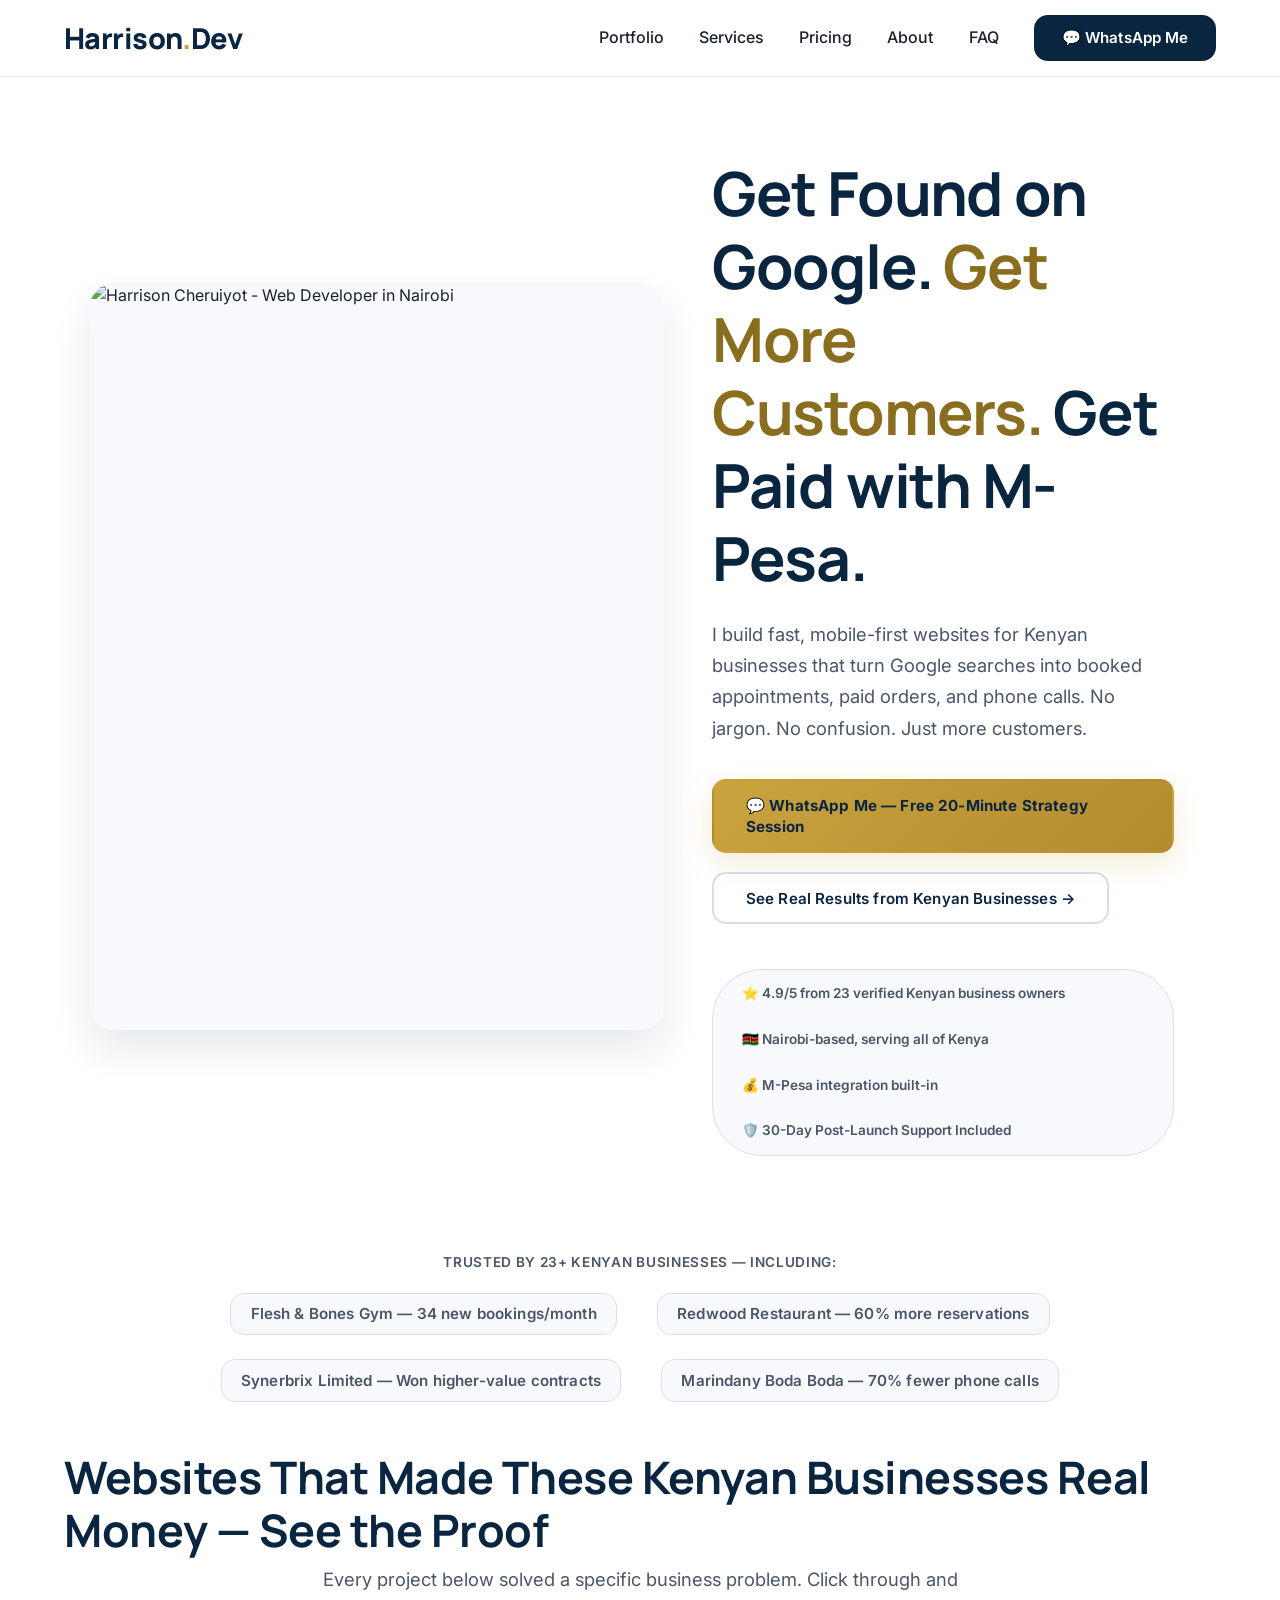
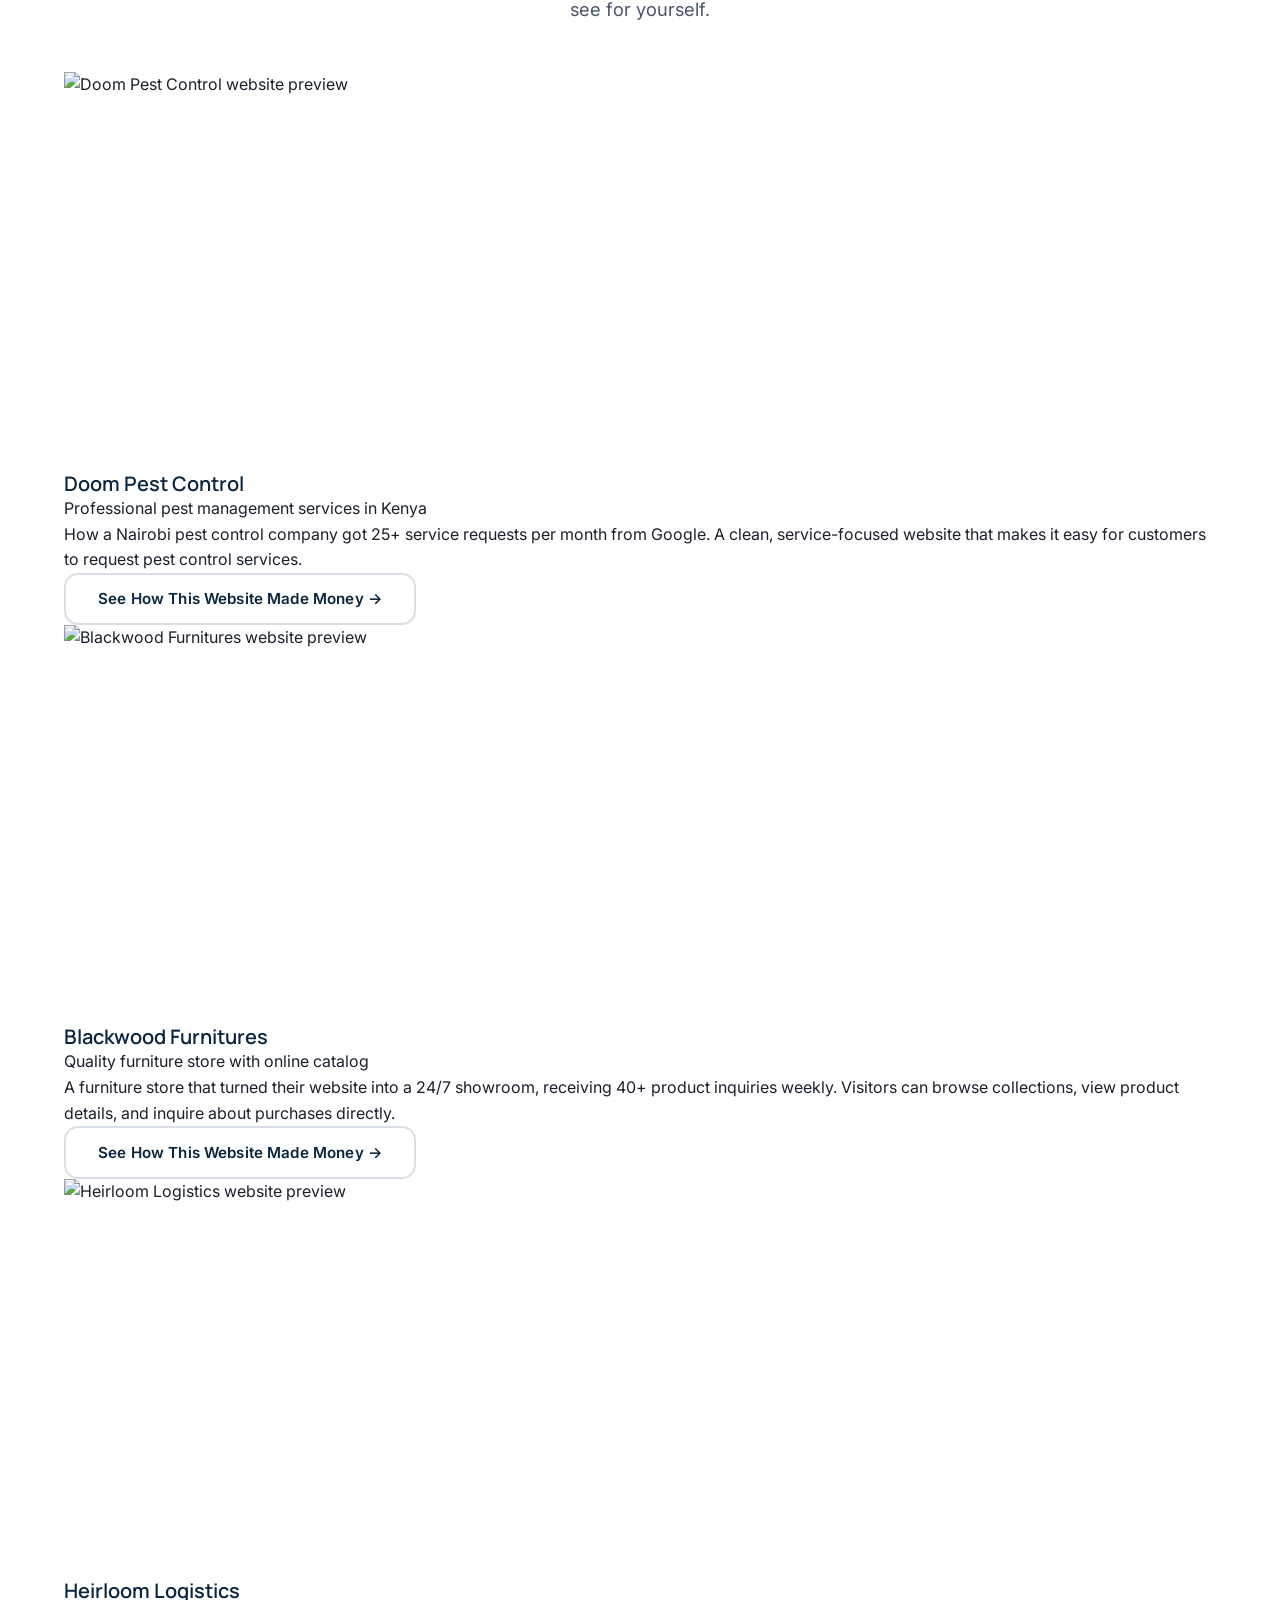
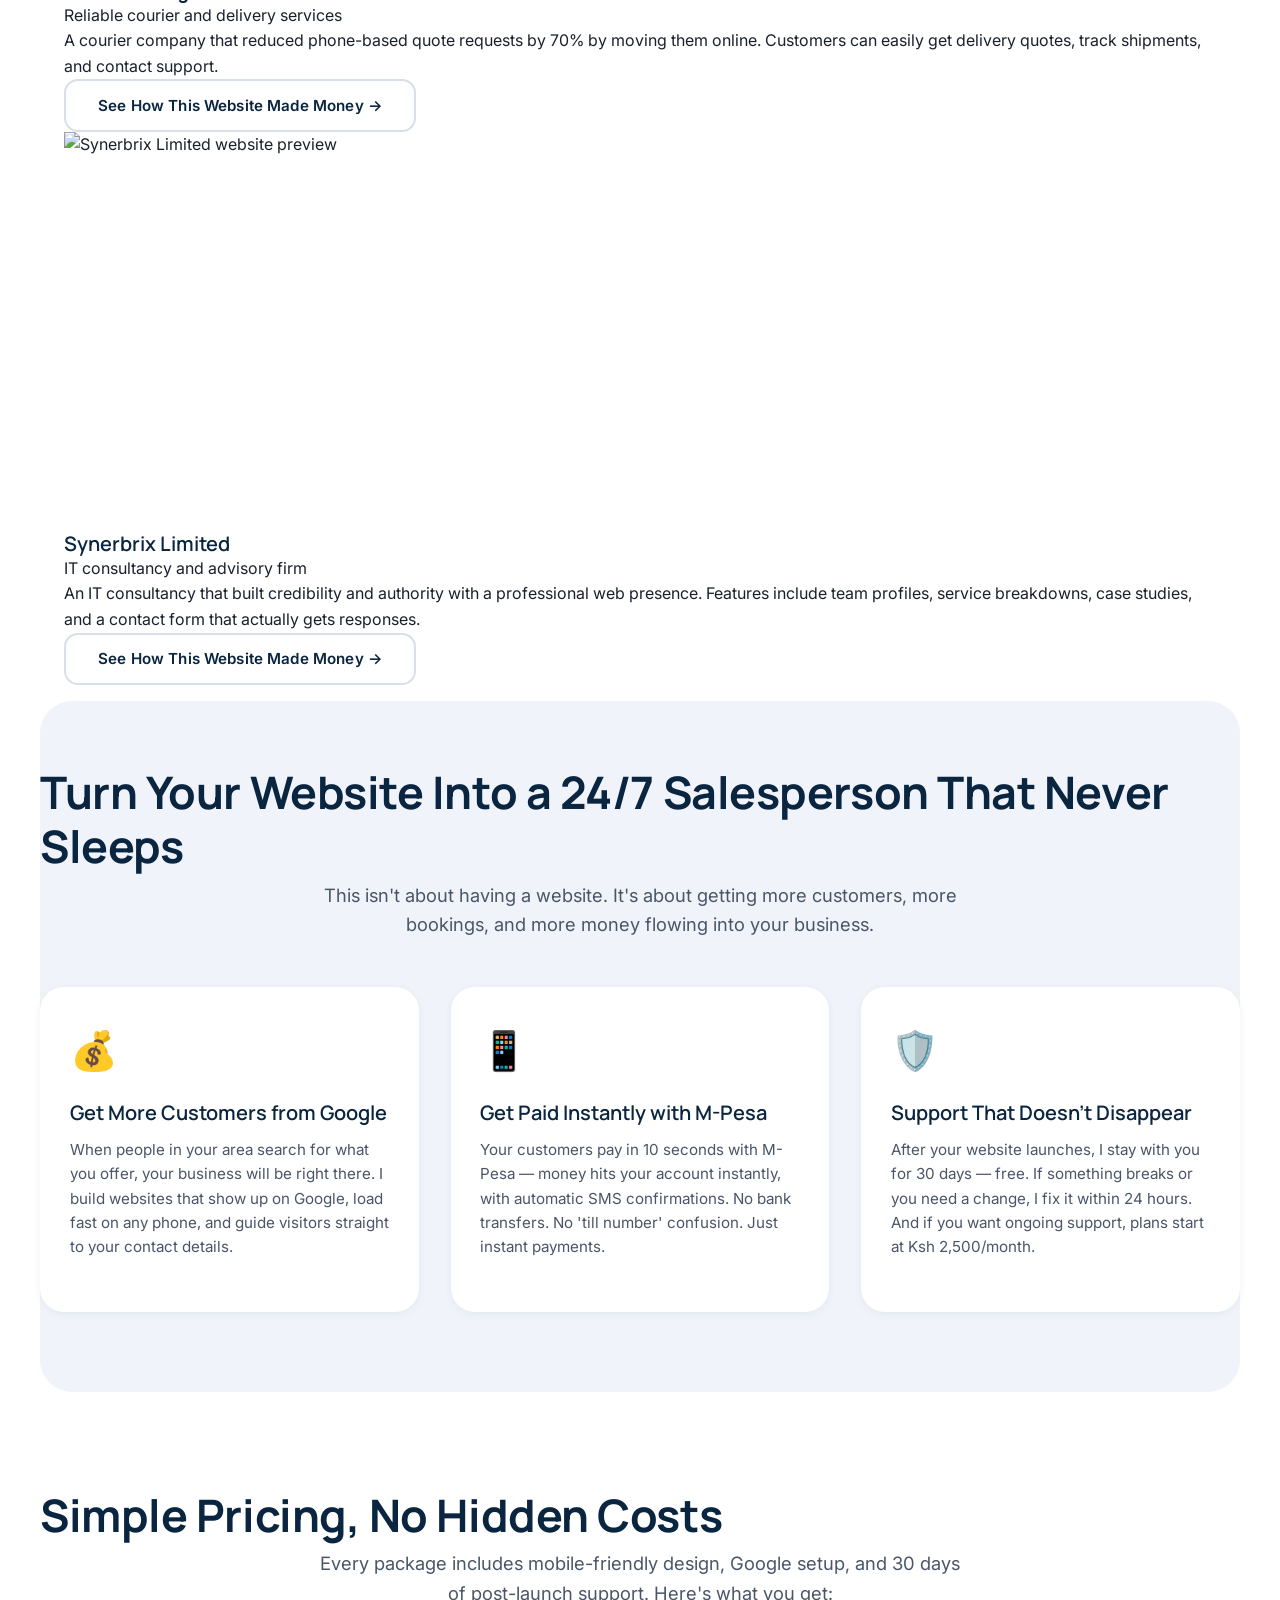
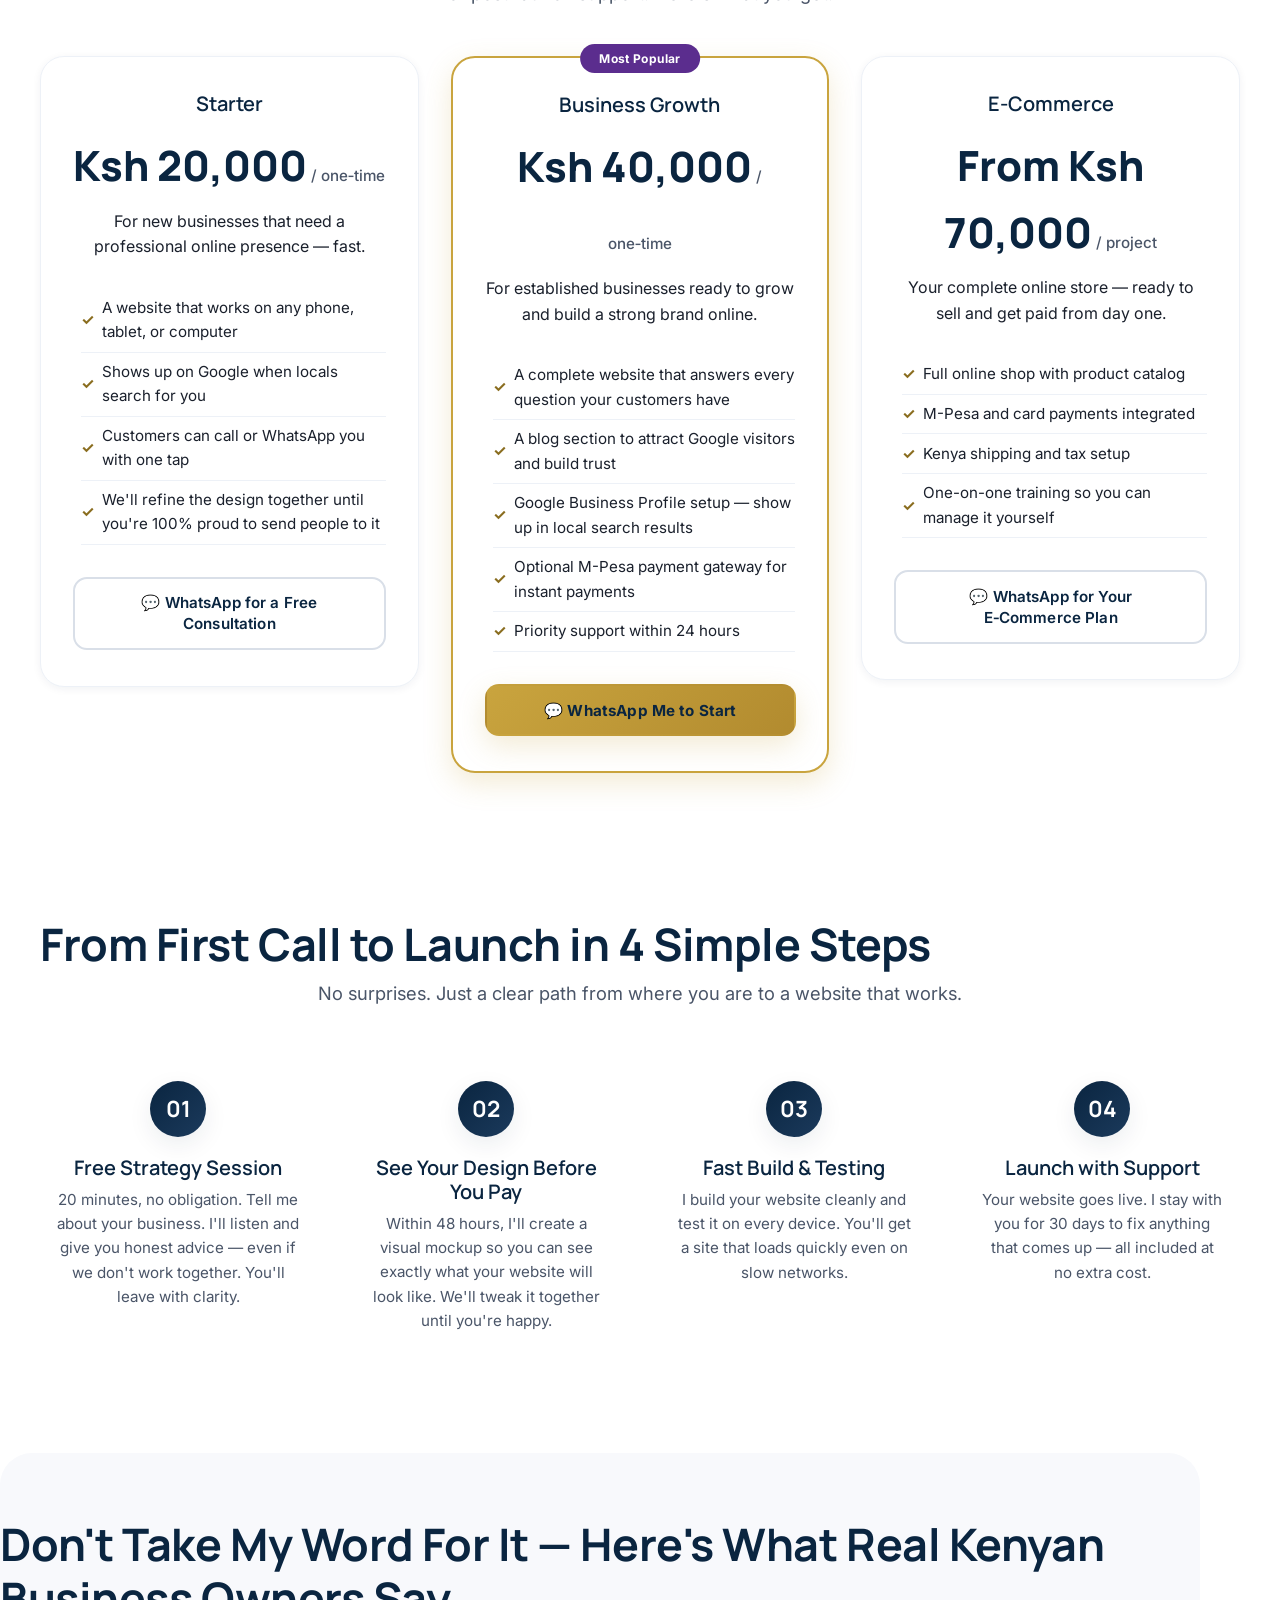
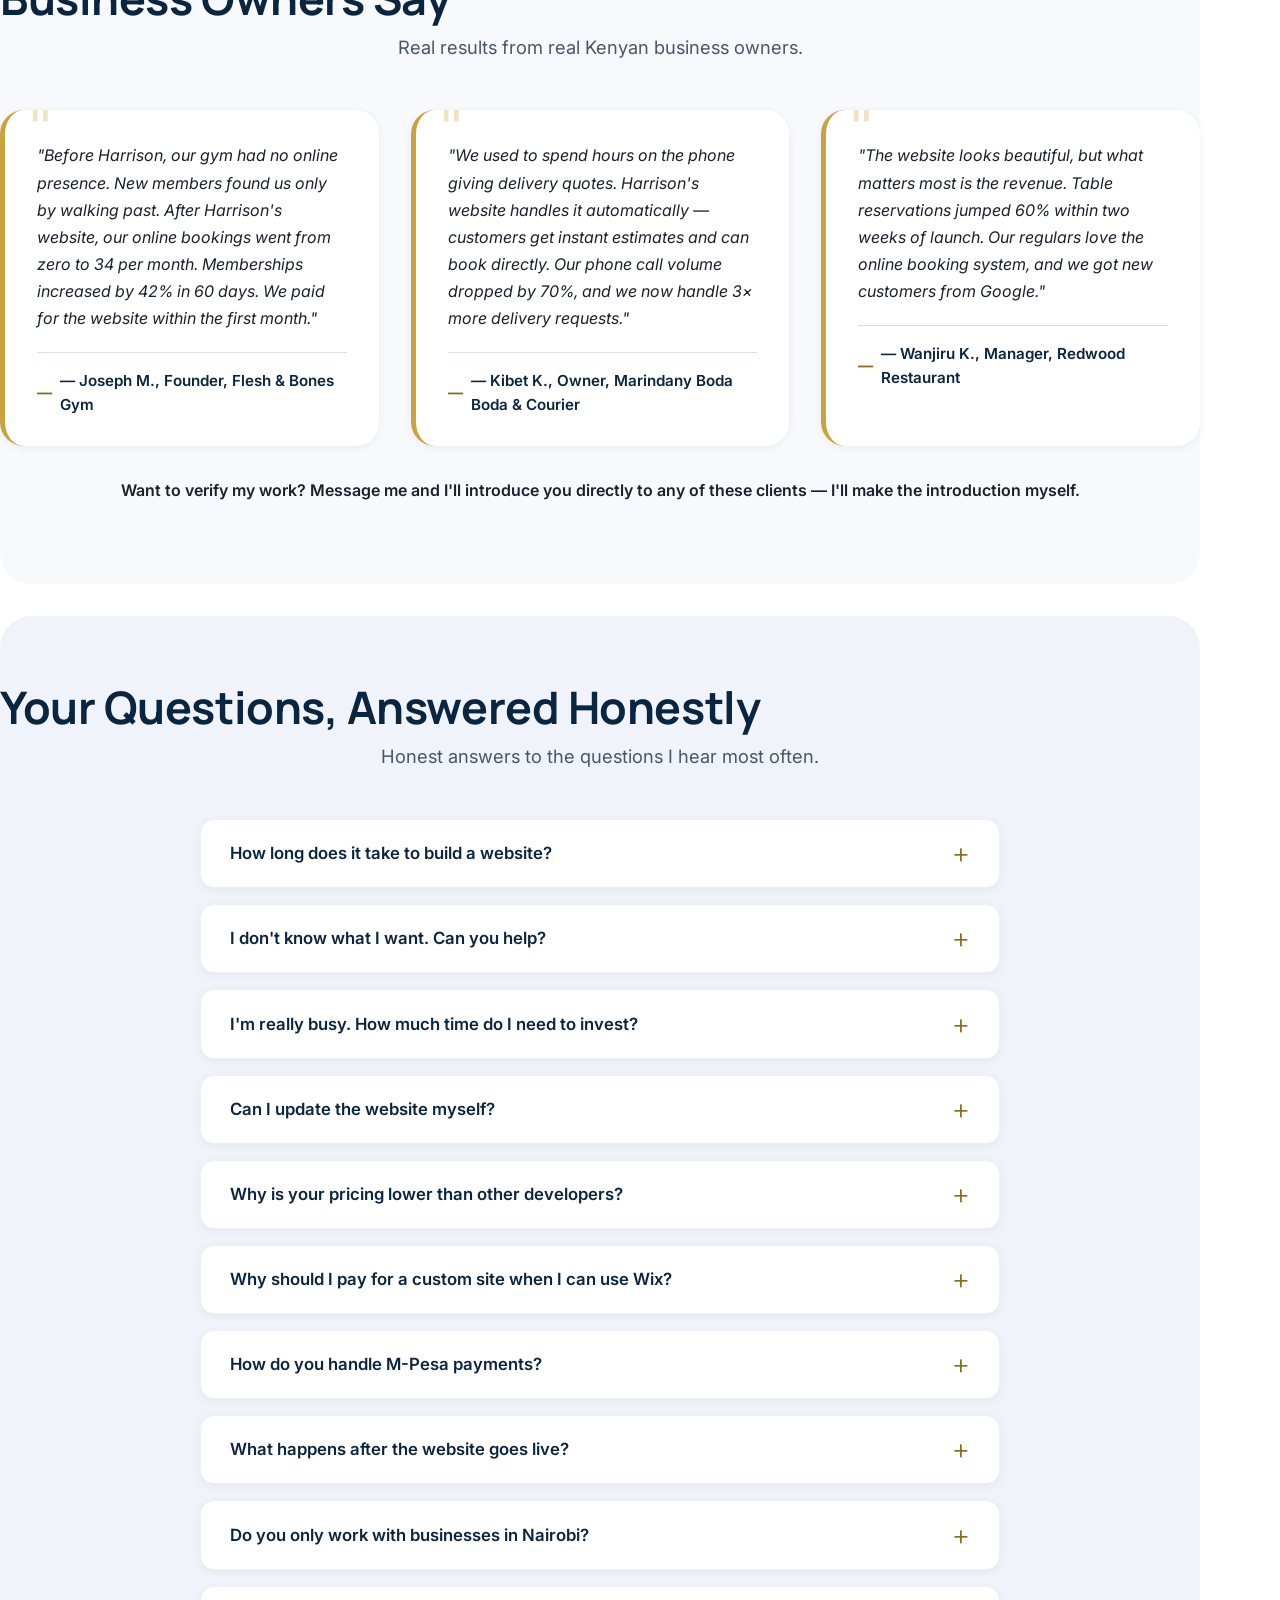
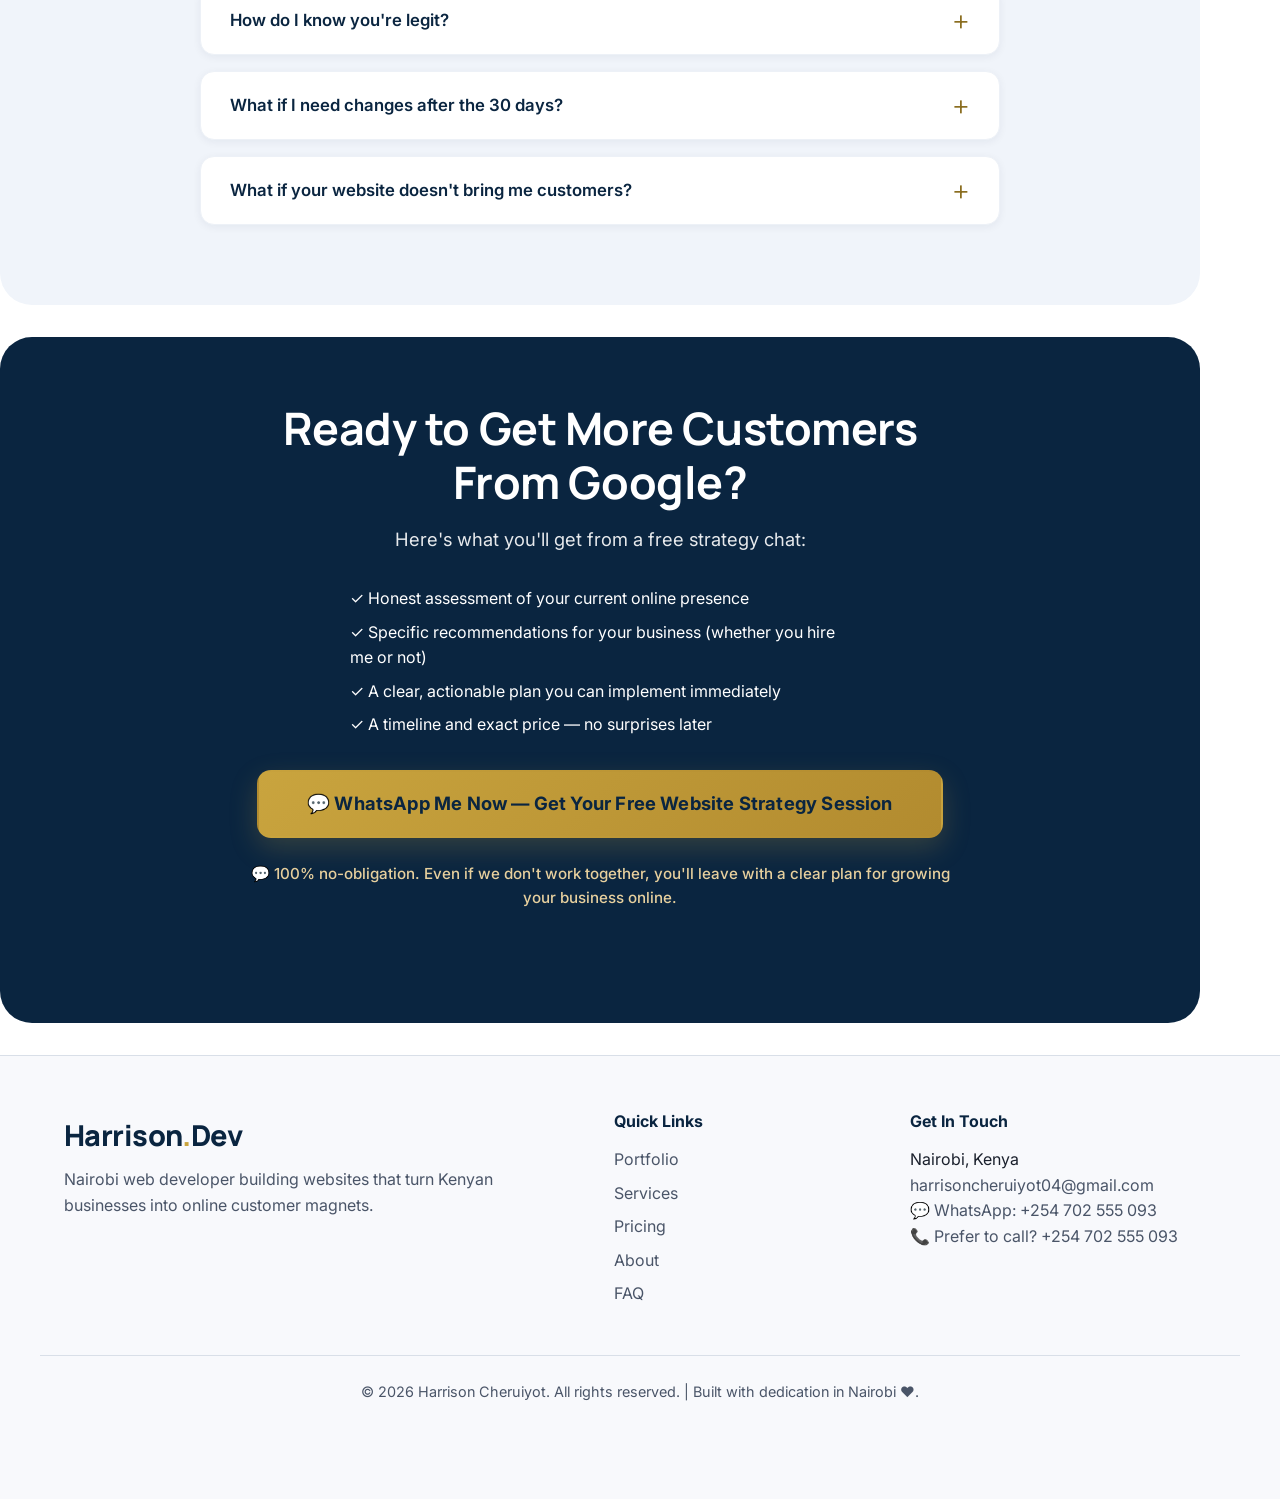
==== commit 8a6c90e1: "Add files via upload" ====
--- a/index.html
+++ b/index.html
@@ -425,12 +425,13 @@
     </div>
   </footer>
 
-  <!-- WhatsApp Floating Button -->
-  <a href="https://wa.me/254702555093?text=Hi%20Harrison%2C%20I%27d%20like%20a%20free%20website%20strategy%20session"
-     target="_blank" rel="noopener noreferrer"
-     class="whatsapp-float" aria-label="Chat on WhatsApp">
-    <svg viewBox="0 0 24 24" width="28" height="28" fill="currentColor" aria-hidden="true"><path d="M12.031 2C6.525 2 2 6.56 2 12.109c0 2.09.603 4.038 1.635 5.735L2.018 21.98l4.365-1.291a10.05 10.05 0 005.648 1.656c5.505 0 10.031-4.559 10.031-10.108S17.535 2 12.031 2zm0 18.278c-1.731 0-3.414-.516-4.861-1.488l-.35-.207-2.696.797.719-2.623-.227-.344a8.64 8.64 0 01-1.501-4.806c0-4.81 3.934-8.74 8.787-8.74 4.853 0 8.787 3.93 8.787 8.74 0 4.81-3.934 8.74-8.787 8.74z"/></svg>
-  </a>
+  <!-- Back to Top Button -->
+  <button class="back-to-top" type="button" aria-label="Back to top">
+    <svg viewBox="0 0 24 24" width="22" height="22" fill="none" stroke="currentColor"
+         stroke-width="2.5" stroke-linecap="round" stroke-linejoin="round" aria-hidden="true">
+      <path d="M12 19V5M5 12l7-7 7 7"/>
+    </svg>
+  </button>
 
   <!-- Mobile Sticky WhatsApp Banner -->
   <div class="mobile-call-banner">
--- a/style.css
+++ b/style.css
@@ -54,7 +54,7 @@
   scroll-behavior: smooth;
   -webkit-text-size-adjust: 100%;
   max-width: 100%;
-  overflow-x: hidden; /* Prevent horizontal scroll on html */
+  overflow-x: hidden;
 }
 
 body {
@@ -65,7 +65,7 @@
   background-color: var(--white);
   -webkit-font-smoothing: antialiased;
   -moz-osx-font-smoothing: grayscale;
-  overflow-x: hidden; /* Prevent horizontal scroll on body */
+  overflow-x: hidden;
   max-width: 100%;
 }
 
@@ -73,7 +73,7 @@
   max-width: 100%;
   height: auto;
   display: block;
-  max-height: 100%; /* Prevent vertical overflow issues */
+  max-height: 100%;
 }
 
 a {
@@ -103,7 +103,6 @@
   word-break: break-word;
 }
 
-/* Prevent flex/grid children from expanding beyond container */
 .flex-item,
 .grid-item,
 .hero-content > div,
@@ -190,10 +189,11 @@
   text-align: center;
 }
 
+/* FIX: Removed -webkit-text-fill-color:initial which caused
+   some browsers to lose the gold colour and render text as
+   invisible or default black. Now uses plain `color` only. */
 .text-accent {
   color: var(--gold-dark);
-  background: none;
-  -webkit-text-fill-color: initial;
 }
 
 /* ---------- BUTTONS ---------- */
@@ -210,9 +210,9 @@
   cursor: pointer;
   border: 2px solid transparent;
   letter-spacing: 0.01em;
-  max-width: 100%;              /* prevent overflow */
-  white-space: normal;          /* allow text to wrap */
-  line-height: 1.4;             /* comfortable reading */
+  max-width: 100%;
+  white-space: normal;
+  line-height: 1.4;
   word-break: break-word;
 }
 
@@ -264,7 +264,6 @@
   position: sticky;
   top: 0;
   z-index: 1000;
-  background: rgba(255, 255, 255, 0.95);
   background: #ffffff;
   backdrop-filter: blur(18px);
   -webkit-backdrop-filter: blur(18px);
@@ -292,7 +291,6 @@
   color: var(--gold-accent);
 }
 
-/* Mobile menu button (hamburger) – hidden by default (shown in media query) */
 .hamburger {
   display: none;
   flex-direction: column;
@@ -315,7 +313,6 @@
   width: 100%;
 }
 
-/* Navigation */
 .nav-links {
   display: flex;
   align-items: center;
@@ -349,7 +346,6 @@
   padding: 0.65rem 1.6rem !important;
 }
 
-/* Overlay (mobile) – initially hidden */
 .nav-overlay {
   position: fixed;
   top: 0;
@@ -373,7 +369,7 @@
 
 .hero-content {
   display: grid;
-  grid-template-columns: 1.2fr 1fr;  /* text + image */
+  grid-template-columns: 1.2fr 1fr;
   gap: 3rem;
   align-items: center;
   max-width: 1100px;
@@ -445,21 +441,28 @@
   display: flex;
   flex-wrap: wrap;
   justify-content: center;
-  gap: 2.5rem;
+  gap: 1.5rem 2.5rem;
   align-items: center;
 }
 
 .trust-logo {
-  font-size: 1.1rem;
+  font-size: 0.95rem;
   font-weight: 600;
-  color: var(--gray-300);
-  letter-spacing: 0.02em;
+  color: var(--gray-600);
+  letter-spacing: 0.01em;
   transition: color var(--transition-smooth);
   word-break: break-word;
   max-width: 100%;
+  background: var(--gray-50);
+  padding: 0.6rem 1.2rem;
+  border-radius: var(--radius-md);
+  border: 1px solid var(--gray-200);
+  line-height: 1.4;
 }
 .trust-logo:hover {
   color: var(--primary-blue);
+  border-color: var(--gold-light);
+  background: var(--gold-soft);
 }
 
 /* ---------- SERVICES ---------- */
@@ -510,20 +513,7 @@
   flex: 1;
 }
 
-.service-cta {
-  font-weight: 600;
-  color: var(--gold-dark);
-  display: inline-flex;
-  align-items: center;
-  gap: 0.3rem;
-  transition: gap var(--transition-fast);
-}
-.service-cta:hover {
-  color: var(--primary-blue);
-  gap: 0.6rem;
-}
-
-/* ---------- ABOUT (NEW) ---------- */
+/* ---------- ABOUT ---------- */
 .about {
   padding: 4rem 0;
 }
@@ -620,7 +610,7 @@
   font-family: var(--font-display);
   font-size: 4rem;
   color: var(--gold-light);
-  opacity: 0.4;
+  opacity: 0.6; /* FIX: raised from 0.4 for visibility */
   line-height: 1;
 }
 .testimonial-card:hover {
@@ -654,9 +644,10 @@
   align-items: center;
   gap: 0.5rem;
 }
+/* FIX: darkened from gold-accent (#C9A43E) to gold-dark (#8A6D1F) for accessibility */
 .testimonial-card cite::before {
   content: "—";
-  color: var(--gold-accent);
+  color: var(--gold-dark);
   font-weight: 700;
 }
 
@@ -745,16 +736,17 @@
   align-items: center;
   gap: 0.5rem;
 }
+/* FIX: darkened checkmark from gold-accent to gold-dark for contrast */
 .pricing-card li::before {
   content: "✓";
-  color: var(--gold-accent);
+  color: var(--gold-dark);
   font-weight: 700;
   flex-shrink: 0;
 }
 
 .pricing-card .btn {
   width: 100%;
-  white-space: normal; /* Allow button text to wrap */
+  white-space: normal;
 }
 
 /* ---------- FAQ ---------- */
@@ -804,11 +796,12 @@
 .faq-item summary::-webkit-details-marker {
   display: none;
 }
+/* FIX: darkened + icon from gold-accent (#C9A43E, 2.7:1) to gold-dark (#8A6D1F, 5.2:1) */
 .faq-item summary::after {
   content: "+";
   font-size: 1.8rem;
   font-weight: 300;
-  color: var(--gold-accent);
+  color: var(--gold-dark);
   transition: transform 0.4s cubic-bezier(0.34, 1.56, 0.64, 1);
   flex-shrink: 0;
   line-height: 1;
@@ -854,7 +847,6 @@
   margin-bottom: 2rem;
 }
 
-/* ---------- CTA LIST ---------- */
 .cta-list {
   text-align: left;
   margin: 0 auto 2rem;
@@ -879,9 +871,12 @@
 }
 
 /* ---------- FOOTER ---------- */
+/* FIX: increased bottom padding from 1.8rem → 6rem so the fixed
+   back-to-top button never overlaps footer content (previously the
+   WhatsApp float was colliding with footer-contact text). */
 .site-footer {
   background: var(--gray-50);
-  padding: 3.5rem 0 1.8rem;
+  padding: 3.5rem 0 6rem;
   margin-top: 2rem;
   border-top: 1px solid var(--gray-200);
 }
@@ -930,26 +925,52 @@
   font-weight: 500;
 }
 
-/* ---------- WHATSAPP FLOAT ---------- */
-.whatsapp-float {
+/* ---------- BACK TO TOP BUTTON ---------- */
+/* Replaces the old WhatsApp float (removed to avoid overlap +
+   duplicate with the sticky WhatsApp banner). */
+.back-to-top {
   position: fixed;
   bottom: 28px;
   right: 28px;
-  background: #25D366;
-  color: white;
-  width: 58px;
-  height: 58px;
+  width: 52px;
+  height: 52px;
   border-radius: 50%;
+  background: var(--primary-blue);
+  color: var(--white);
+  border: none;
   display: flex;
   align-items: center;
   justify-content: center;
-  box-shadow: 0 8px 24px rgba(37, 211, 102, 0.35);
+  cursor: pointer;
+  box-shadow: 0 8px 24px rgba(10, 37, 64, 0.25);
   z-index: 150;
-  transition: transform var(--transition-bounce);
-}
-.whatsapp-float:hover {
-  transform: scale(1.08);
-  background: #20ba57;
+  opacity: 0;
+  visibility: hidden;
+  transform: translateY(20px);
+  transition: opacity 0.3s cubic-bezier(0.4, 0, 0.2, 1),
+              transform 0.3s cubic-bezier(0.4, 0, 0.2, 1),
+              background-color 0.2s ease,
+              color 0.2s ease,
+              visibility 0.3s ease;
+  padding: 0;
+}
+.back-to-top.is-visible {
+  opacity: 1;
+  visibility: visible;
+  transform: translateY(0);
+}
+.back-to-top:hover {
+  background: var(--gold-accent);
+  color: var(--primary-blue);
+  transform: translateY(-4px);
+  box-shadow: 0 14px 30px rgba(201, 164, 62, 0.4);
+}
+.back-to-top:focus-visible {
+  outline: 3px solid var(--gold-accent);
+  outline-offset: 3px;
+}
+.back-to-top svg {
+  display: block;
 }
 
 /* ---------- MOBILE CALL BANNER (hidden by default) ---------- */
@@ -998,19 +1019,17 @@
   }
 }
 
-/* ---------- MOBILE MENU (JS toggles .active class) ---------- */
+/* ---------- MOBILE MENU ---------- */
 @media (max-width: 768px) {
   .container {
     padding-left: 16px;
     padding-right: 16px;
   }
 
-  /* Show hamburger */
   .hamburger {
     display: flex;
   }
 
-  /* Base mobile navigation panel */
   #primary-navigation {
     position: fixed;
     top: 0;
@@ -1031,14 +1050,12 @@
     pointer-events: none;
   }
 
-  /* When active (JS adds .active class) */
   #primary-navigation.active {
     opacity: 1;
     visibility: visible;
     pointer-events: auto;
   }
 
-  /* Navigation links container */
   #primary-navigation .nav-links {
     display: flex;
     flex-direction: column;
@@ -1071,7 +1088,6 @@
     box-shadow: 0 4px 12px rgba(201, 164, 62, 0.3);
   }
 
-  /* Overlay */
   .nav-overlay {
     opacity: 0;
     visibility: hidden;
@@ -1082,7 +1098,6 @@
     visibility: visible;
   }
 
-  /* Hamburger lines → X when active */
   .hamburger.active .hamburger-line:nth-child(1) {
     transform: rotate(45deg) translate(5px, 5px);
     background: var(--white);
@@ -1095,7 +1110,6 @@
     background: var(--white);
   }
 
-  /* Grid adjustments */
   .services-grid,
   .process-steps,
   .pricing-grid,
@@ -1107,14 +1121,14 @@
     gap: 2rem;
   }
   .trust-logos {
-    gap: 1.5rem;
+    gap: 1rem;
   }
   .trust-logo {
-    font-size: 0.95rem;
-  }
-}
-
-/* ---------- EXTRA SMALL SCREENS (max-width: 480px) ---------- */
+    font-size: 0.9rem;
+  }
+}
+
+/* ---------- EXTRA SMALL SCREENS ---------- */
 @media (max-width: 480px) {
   .container {
     padding-left: 12px;
@@ -1198,10 +1212,11 @@
     gap: 1.5rem;
   }
 
-  .whatsapp-float {
-    width: 50px;
-    height: 50px;
-    bottom: 70px; /* Move up to avoid overlapping with mobile call banner */
+  /* FIX: back-to-top repositions above the sticky WhatsApp banner */
+  .back-to-top {
+    width: 44px;
+    height: 44px;
+    bottom: 76px;
     right: 16px;
   }
 
@@ -1229,6 +1244,7 @@
     scroll-behavior: auto !important;
   }
 }
+
 /* ---------- ACTIVE NAV ---------- */
 .nav-links a.active-nav {
   color: var(--gold-dark);
@@ -1264,7 +1280,6 @@
   transform: translateY(0);
 }
 
-/* Stagger hero text children */
 .hero.hero-animate .hero-text > * {
   opacity: 0;
   transform: translateY(20px);
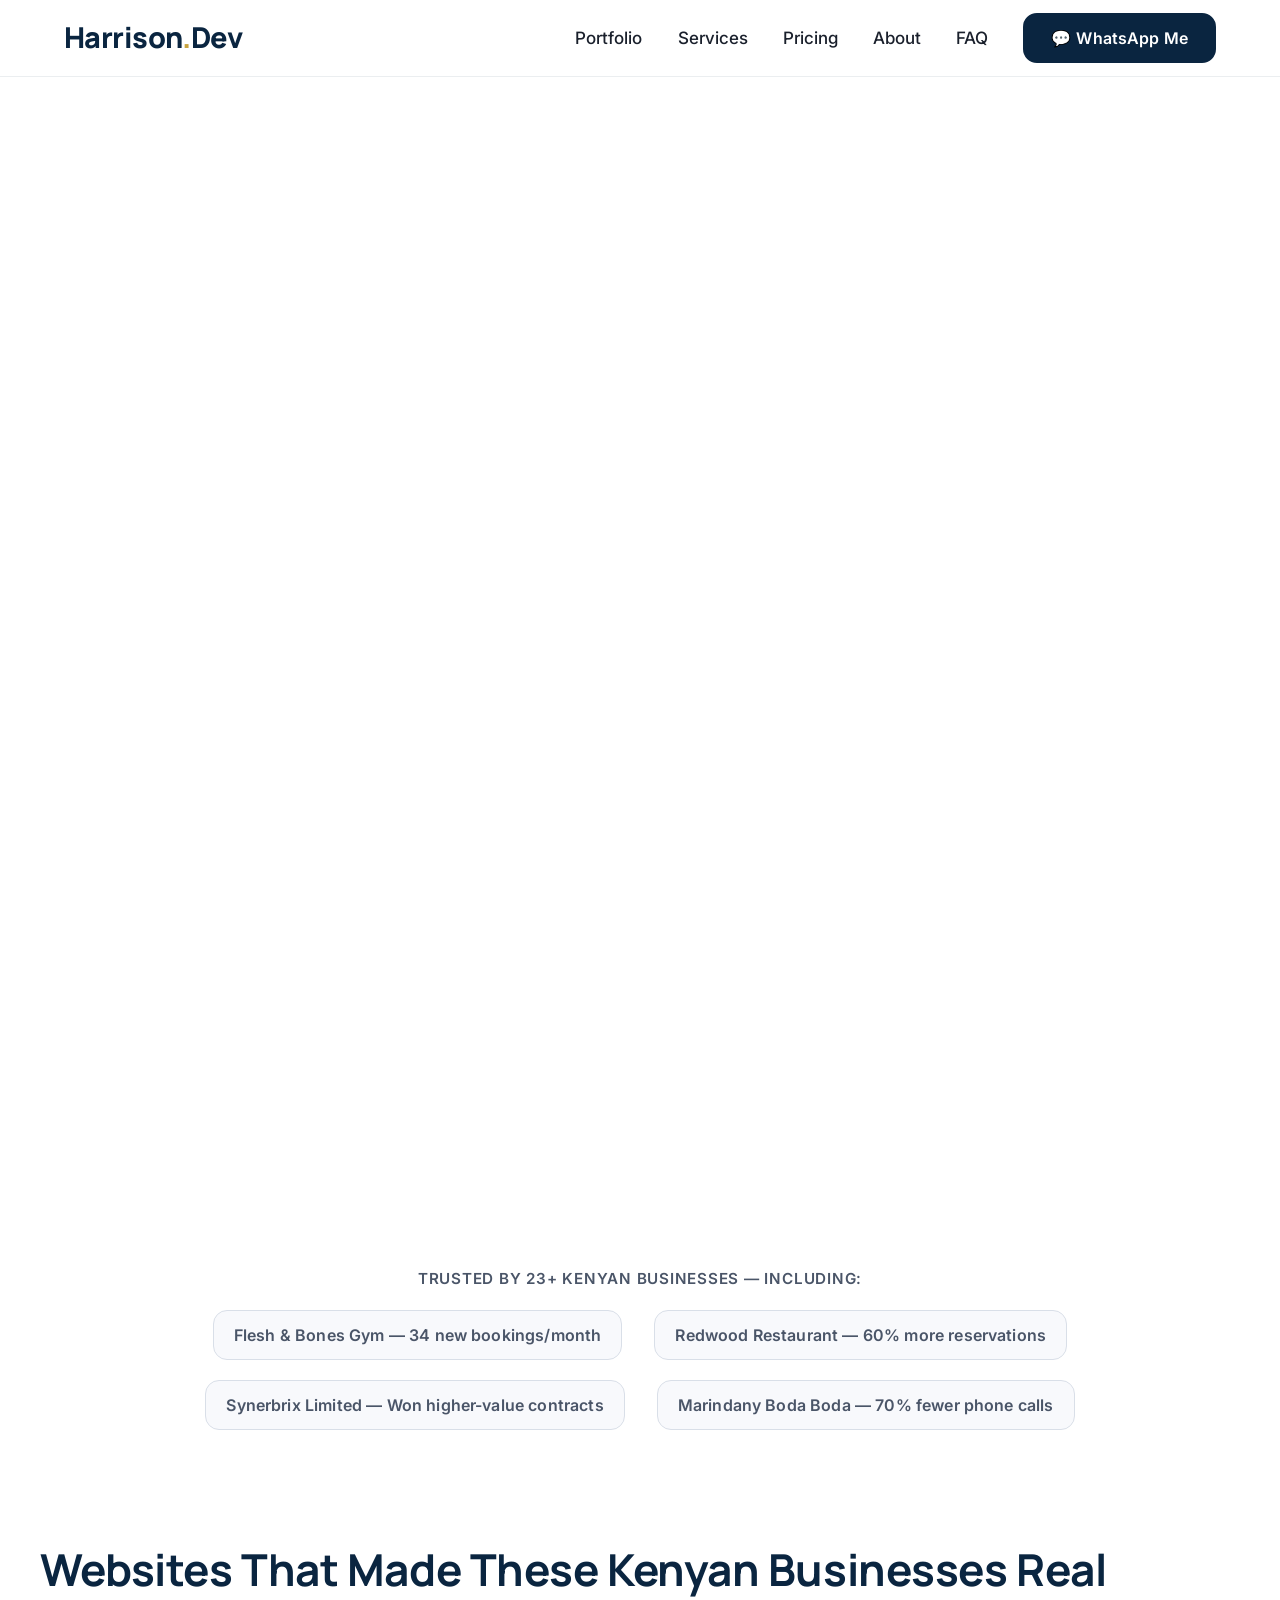
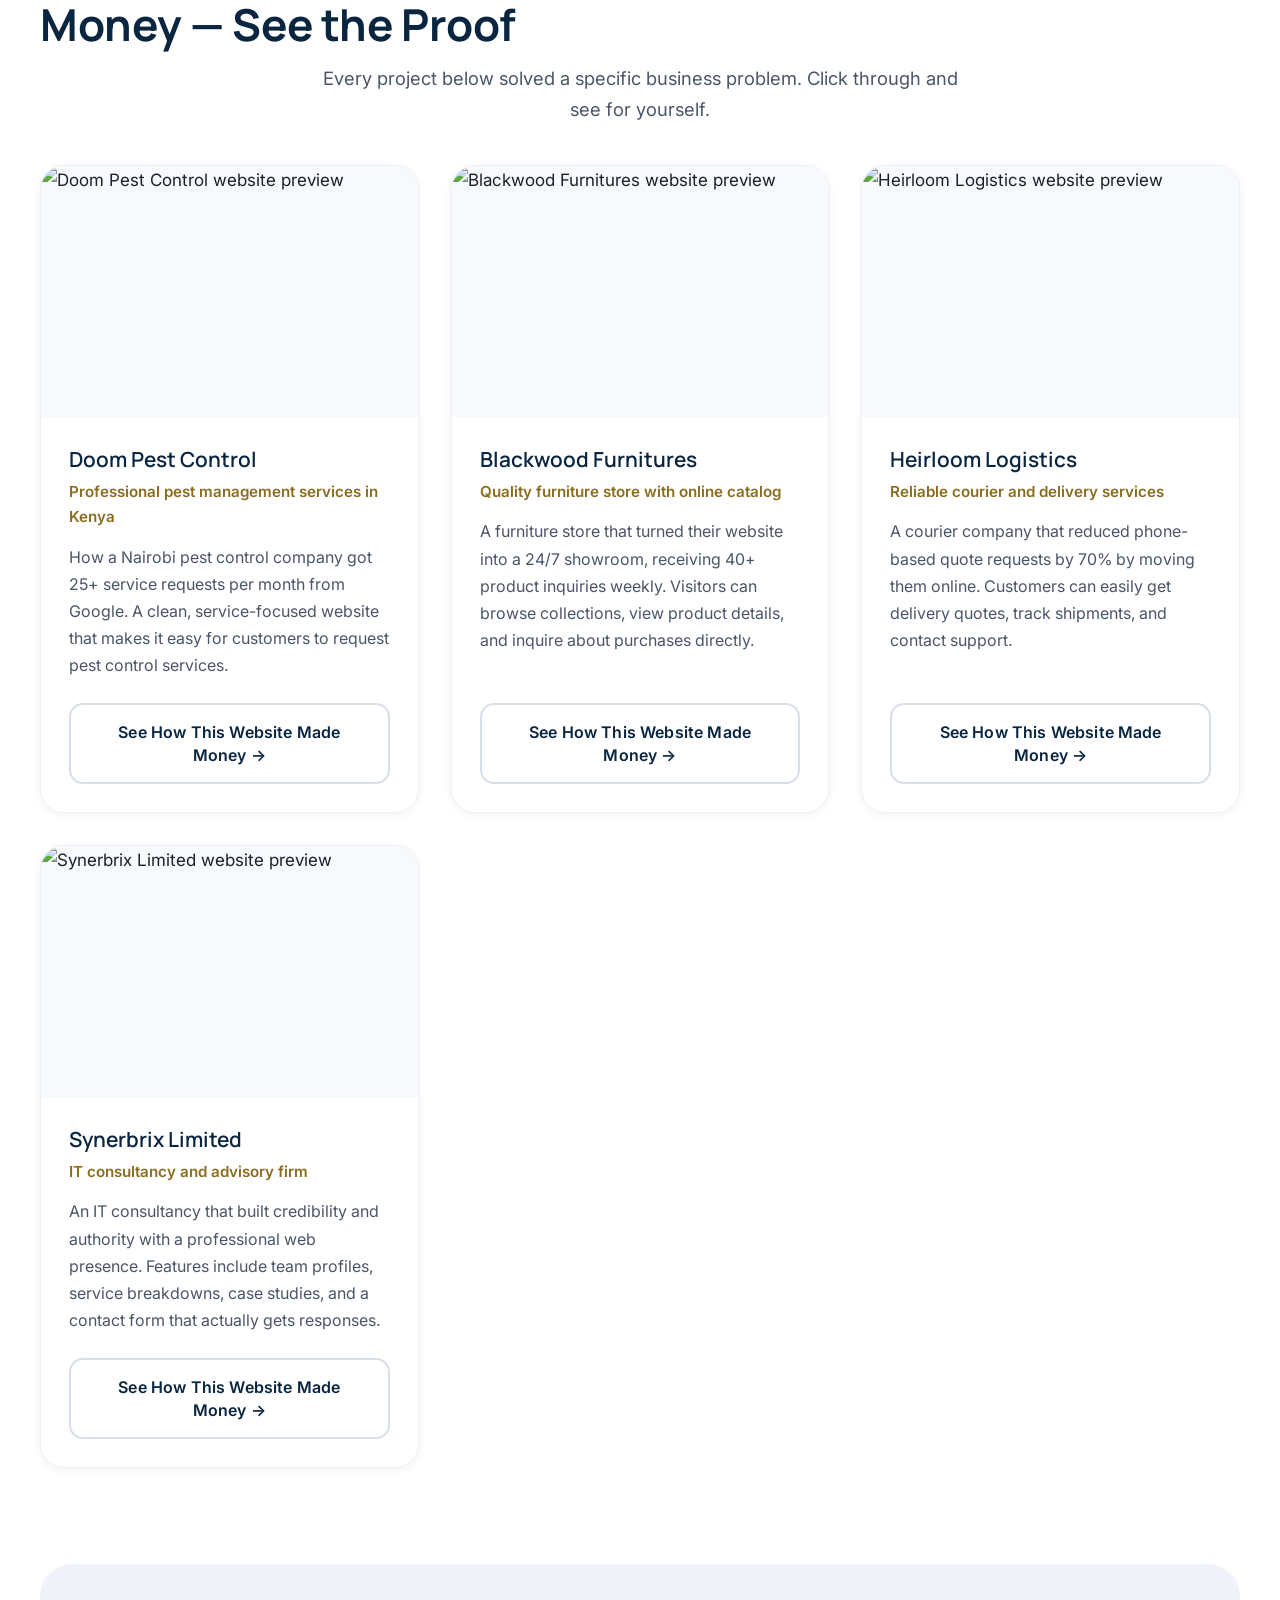
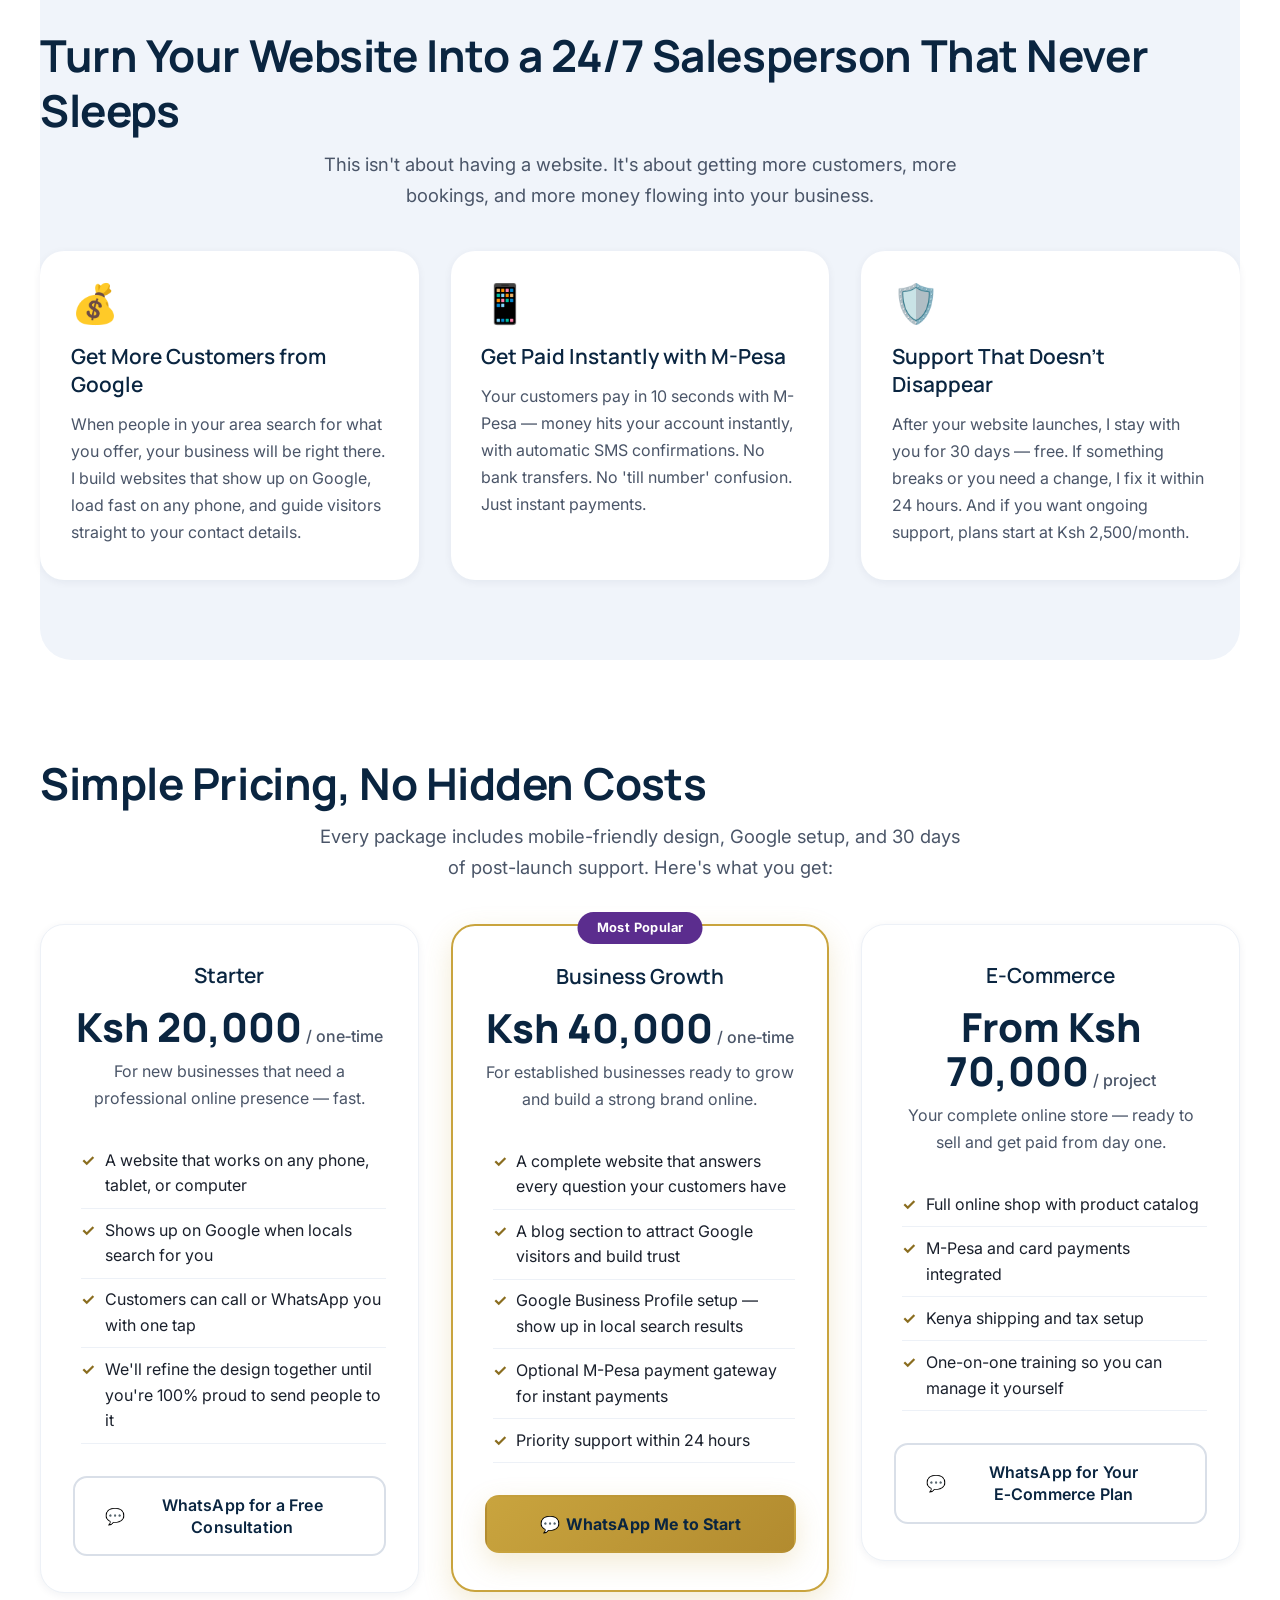
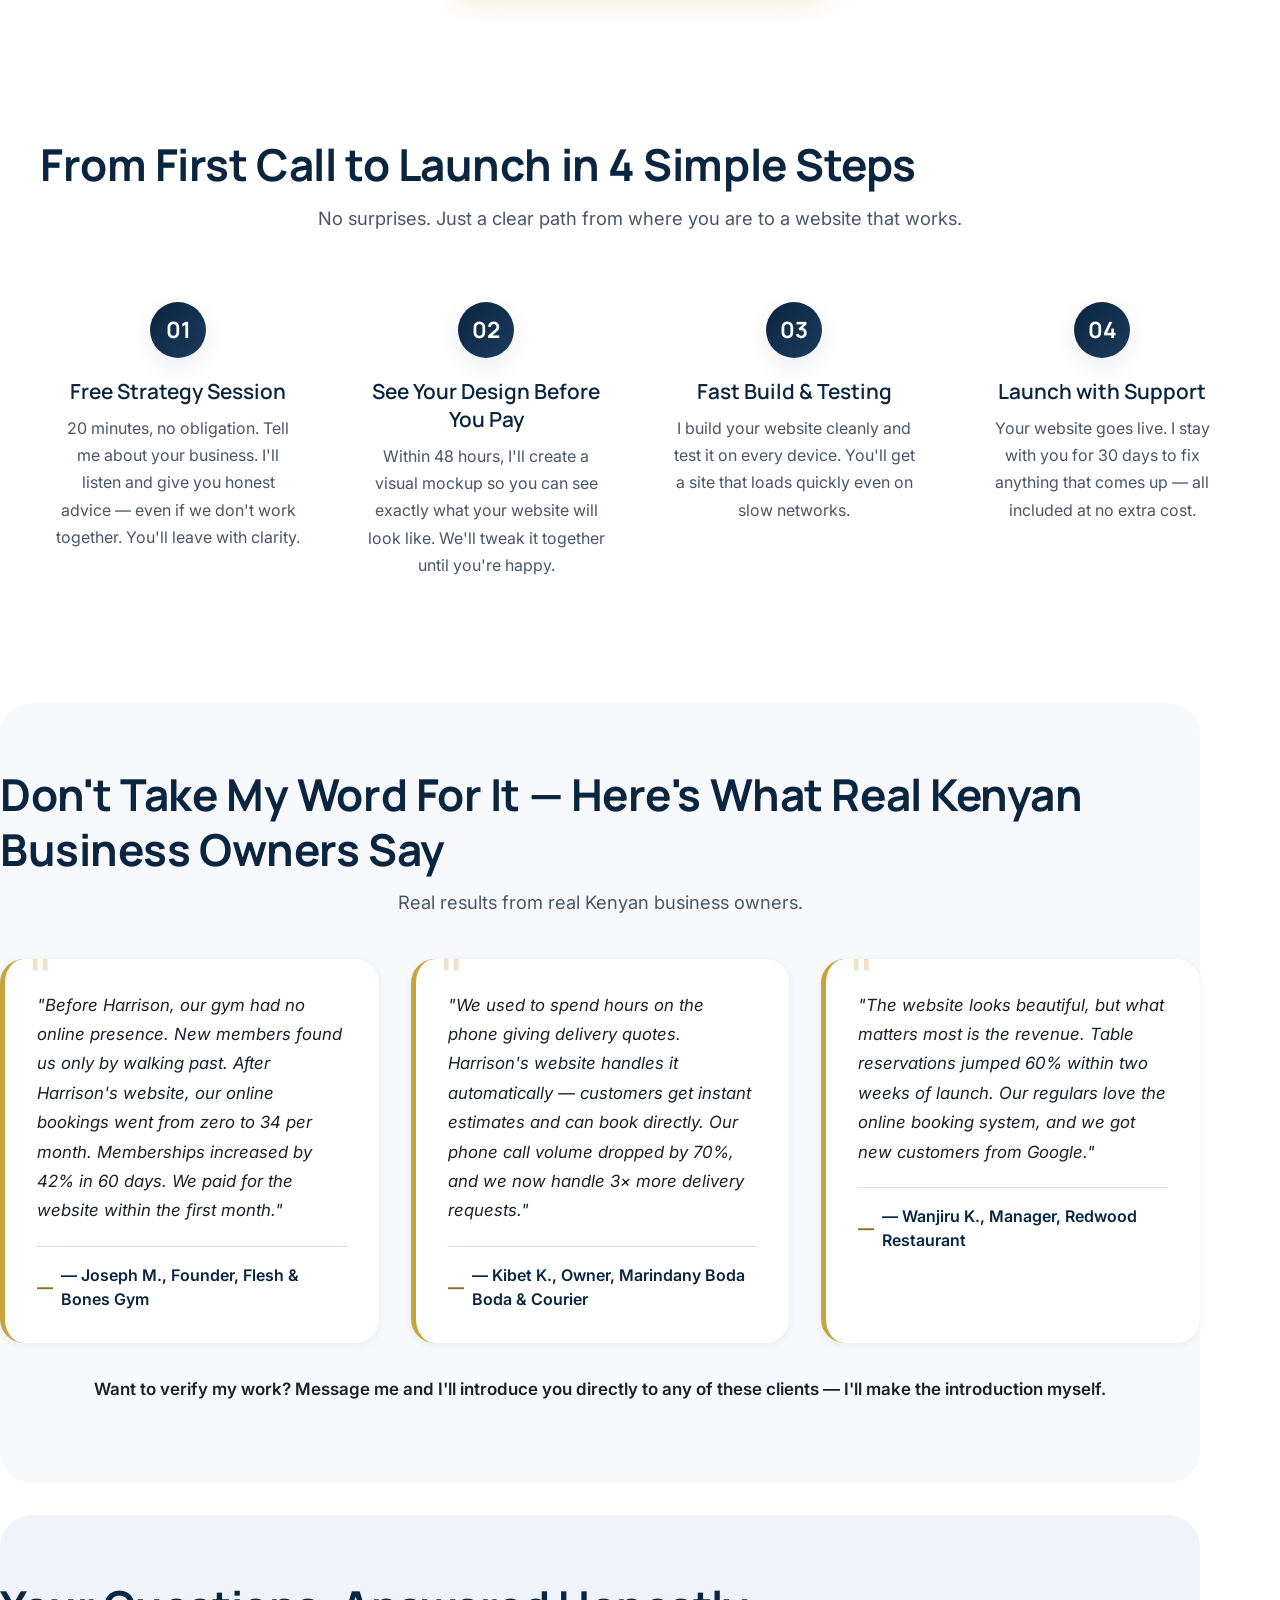
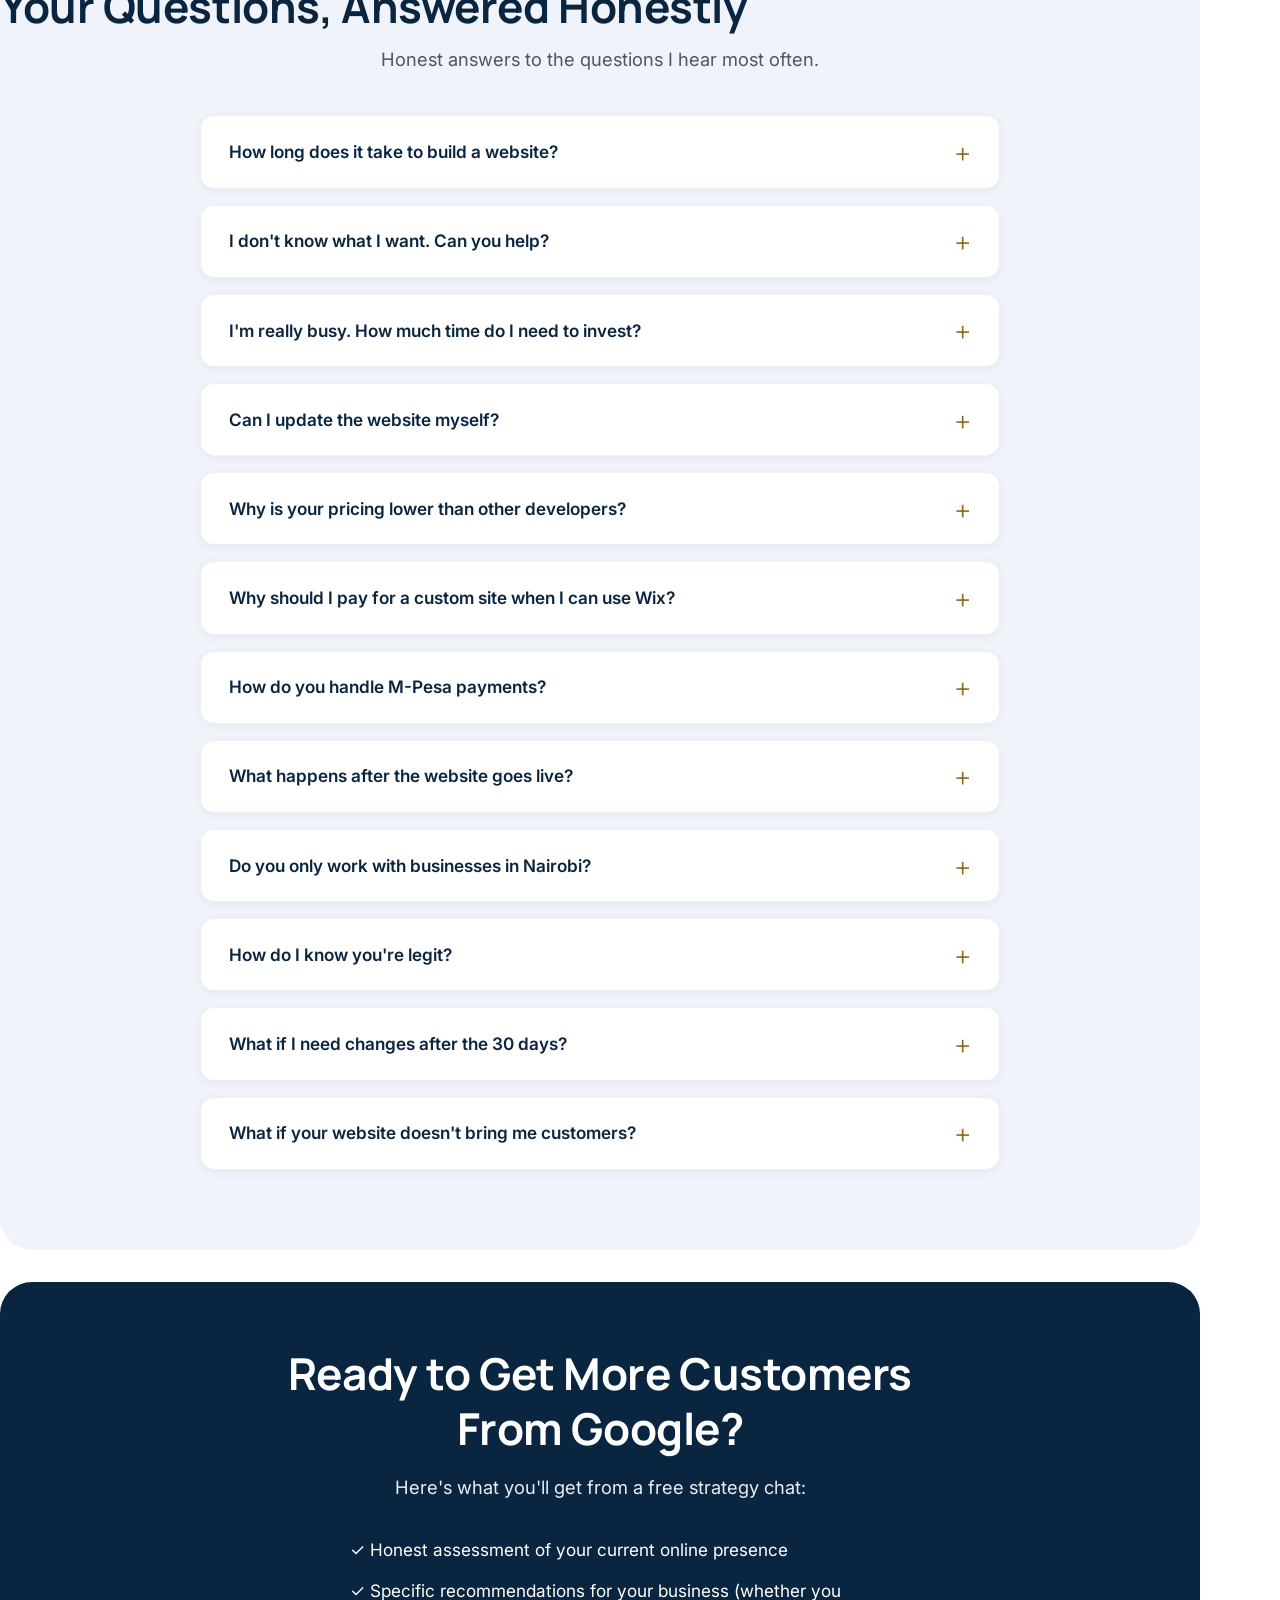
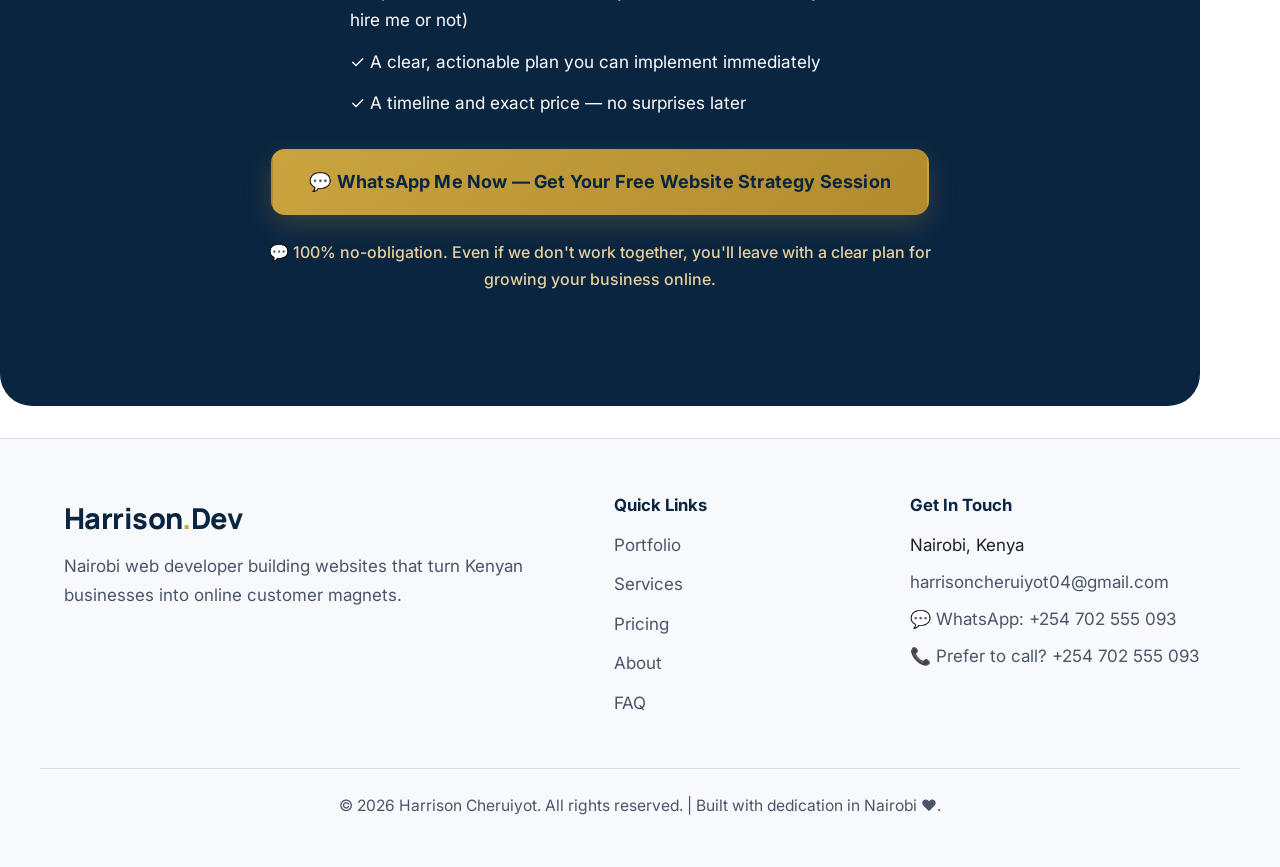
==== commit 29b11f42: "Add files via upload" ====
--- a/index.html
+++ b/index.html
@@ -3,12 +3,19 @@
 <head>
   <meta charset="UTF-8" />
   <meta name="viewport" content="width=device-width, initial-scale=1.0, maximum-scale=5.0" />
+  <meta name="theme-color" content="#0A2540" />
+
+  <!-- JS detection — set before CSS so we can scope animations -->
+  <script>document.documentElement.classList.add('js');</script>
 
   <title>Harrison Cheruiyot | Nairobi Web Developer – Get Found on Google, Get More Customers</title>
   <meta name="description" content="Nairobi web developer building fast, mobile-first websites that turn Google searches into booked appointments, paid orders, and phone calls. M-Pesa integration, local support, no jargon." />
   <meta name="keywords" content="web developer Nairobi, Kenya website design, SME websites Kenya, M-Pesa website integration, freelance web developer Kenya" />
   <meta name="author" content="Harrison Cheruiyot" />
   <meta name="robots" content="index, follow" />
+
+  <!-- Favicon -->
+  <link rel="icon" type="image/svg+xml" href="data:image/svg+xml,%3Csvg%20xmlns='http://www.w3.org/2000/svg'%20viewBox='0%200%20100%20100'%3E%3Crect%20width='100'%20height='100'%20rx='22'%20fill='%230A2540'/%3E%3Ctext%20x='50'%20y='73'%20font-family='Arial,sans-serif'%20font-weight='800'%20font-size='68'%20fill='%23C9A43E'%20text-anchor='middle'%3EH%3C/text%3E%3C/svg%3E" />
 
   <!-- Open Graph -->
   <meta property="og:type" content="website" />
@@ -20,14 +27,21 @@
   <meta name="twitter:card" content="summary_large_image" />
 
   <link rel="canonical" href="https://www.harrisoncheruiyot.dev" />
+
+  <!-- Preconnect: fonts + image CDNs -->
   <link rel="preconnect" href="https://fonts.googleapis.com" />
   <link rel="preconnect" href="https://fonts.gstatic.com" crossorigin />
-
-  <link href="https://fonts.googleapis.com/css2?family=Manrope:wght@400;500;600;700;800&family=Inter:wght@400;500;600;700&display=swap" rel="stylesheet" />
+  <link rel="preconnect" href="https://i.ibb.co" crossorigin />
+  <link rel="preconnect" href="https://images.unsplash.com" crossorigin />
+  <link rel="dns-prefetch" href="https://i.ibb.co" />
+  <link rel="dns-prefetch" href="https://images.unsplash.com" />
+
+  <!-- Fonts: 7 weights (down from 9) -->
+  <link href="https://fonts.googleapis.com/css2?family=Manrope:wght@600;700;800&family=Inter:wght@400;500;600;700&display=swap" rel="stylesheet" />
 
   <link rel="stylesheet" href="style.css" />
 
-  <!-- JSON-LD -->
+  <!-- JSON-LD: ProfessionalService -->
   <script type="application/ld+json">
     {
       "@context": "https://schema.org",
@@ -46,16 +60,37 @@
       }
     }
   </script>
+
+  <!-- JSON-LD: FAQPage -->
+  <script type="application/ld+json">
+    {
+      "@context": "https://schema.org",
+      "@type": "FAQPage",
+      "mainEntity": [
+        { "@type": "Question", "name": "How long does it take to build a website?", "acceptedAnswer": { "@type": "Answer", "text": "Most business websites take 3–7 days from our first call to launch. The exact timeline depends on how prepared you are with your content — but I'll give you a clear time frame during our first chat, and I'll stick to it." } },
+        { "@type": "Question", "name": "I don't know what I want. Can you help?", "acceptedAnswer": { "@type": "Answer", "text": "Absolutely. Most of my clients don't know exactly what their website needs. I'll ask you simple questions about your business, your customers, and your goals. Then I'll suggest exactly what you need — no pushy upsells, just practical advice." } },
+        { "@type": "Question", "name": "I'm really busy. How much time do I need to invest?", "acceptedAnswer": { "@type": "Answer", "text": "About 2–3 hours total. One 20-minute strategy chat. A 15-minute questionnaire. One design review (30 minutes). That's it. I handle everything else — you focus on running your business." } },
+        { "@type": "Question", "name": "Can I update the website myself?", "acceptedAnswer": { "@type": "Answer", "text": "Absolutely. I'll give you a simple dashboard where you can change prices, add photos, and update text — no coding needed. Plus, I'll record a 10-minute video tutorial so you can always refer back. If you get stuck, just message me on WhatsApp." } },
+        { "@type": "Question", "name": "Why is your pricing lower than other developers?", "acceptedAnswer": { "@type": "Answer", "text": "I work remotely from Nairobi and keep my overheads low. I don't have a big office or a team of account managers to pay for. You work directly with me — the person who builds your site. That's why my rates are honest and affordable, without cutting corners on quality." } },
+        { "@type": "Question", "name": "Why should I pay for a custom site when I can use Wix?", "acceptedAnswer": { "@type": "Answer", "text": "Wix sites are slow, hard to customize, and they rank poorly on Google. Your website is your 24/7 salesperson — you don't want it sleeping on the job. I build custom, fast websites that actually get found on Google and convert visitors into customers. A custom site pays for itself by bringing in more business." } },
+        { "@type": "Question", "name": "How do you handle M-Pesa payments?", "acceptedAnswer": { "@type": "Answer", "text": "I integrate the official Lipa Na M-Pesa gateway. Your customer gets a pop-up on their phone, enters their M-Pesa PIN, and the payment completes in about 10 seconds. They never leave your website. You get notified instantly via SMS and in your dashboard." } },
+        { "@type": "Question", "name": "What happens after the website goes live?", "acceptedAnswer": { "@type": "Answer", "text": "Every project includes 30 days of free support. That means if something breaks, or you want a small change like updating your price list, I fix it within 24 hours — at no extra charge. After 30 days, you can choose a maintenance plan (from Ksh 2,500/month) or just message me when you need changes." } },
+        { "@type": "Question", "name": "Do you only work with businesses in Nairobi?", "acceptedAnswer": { "@type": "Answer", "text": "Not at all. I work with businesses all over Kenya — Mombasa, Kisumu, Eldoret, and everywhere in between. We do everything through WhatsApp, calls, and screen sharing. You don't need to be in Nairobi to get a world-class website." } },
+        { "@type": "Question", "name": "How do I know you're legit?", "acceptedAnswer": { "@type": "Answer", "text": "Before you pay anything, you'll see live websites I've built for Kenyan businesses — you can click through them right now. I'll also give you contact details of past clients if you want to verify my work. Payment is split: 50% upfront to start, 50% only when you're happy with the final website." } },
+        { "@type": "Question", "name": "What if I need changes after the 30 days?", "acceptedAnswer": { "@type": "Answer", "text": "After your 30-day support period, you can choose a maintenance plan starting at Ksh 2,500/month. This includes security updates, hosting, and small content changes. If you'd rather not commit, I can also do one-off changes for a small fee. You'll never be left stranded." } },
+        { "@type": "Question", "name": "What if your website doesn't bring me customers?", "acceptedAnswer": { "@type": "Answer", "text": "I build every website with conversion in mind — not just good looks. If your website doesn't generate measurable results within 30 days, I'll work with you for free to improve it. Your success is my reputation — I want you to refer me to other business owners." } }
+      ]
+    }
+  </script>
 </head>
 <body>
   <a id="skip-link" href="#main-content">Skip to main content</a>
 
-  <header class="site-header" role="banner">
+  <header class="site-header">
     <div class="container header-inner">
       <a href="index.html" class="logo" aria-label="Harrison Cheruiyot Home">Harrison<span class="logo-dot">.</span>Dev</a>
 
-      <!-- Mobile Menu Button -->
-      <button id="menu-toggle" class="hamburger" aria-label="Toggle navigation menu" aria-controls="primary-navigation" aria-expanded="false" aria-haspopup="true">
+      <button id="menu-toggle" class="hamburger" aria-label="Toggle navigation menu" aria-controls="primary-navigation" aria-expanded="false">
         <span class="hamburger-line"></span>
         <span class="hamburger-line"></span>
         <span class="hamburger-line"></span>
@@ -71,7 +106,7 @@
           <li>
             <a href="https://wa.me/254702555093?text=Hi%20Harrison%2C%20I%27d%20like%20a%20free%20website%20strategy%20session"
                target="_blank" rel="noopener noreferrer"
-               class="btn btn-primary nav-cta magnetic">💬 WhatsApp Me</a>
+               class="btn btn-primary nav-cta magnetic"><span aria-hidden="true">💬</span> WhatsApp Me</a>
           </li>
         </ul>
       </nav>
@@ -80,19 +115,16 @@
   </header>
 
   <main id="main-content">
-    <!-- HERO -->
+    <!-- HERO — text first on mobile (CSS order), image second -->
     <section class="hero container" aria-labelledby="hero-title">
       <div class="hero-content">
         <div class="hero-image-wrapper">
-          <img 
-            src="https://i.ibb.co/bMgrVBZZ/file-0000000021a482118599a272c9a6de7a.png" 
-            alt="Harrison Cheruiyot - Web Developer in Nairobi" 
+          <!-- TODO: Replace with self-hosted WebP/AVIF at 480w / 800w / 1200w + <picture> -->
+          <img
+            src="https://i.ibb.co/bMgrVBZZ/file-0000000021a482118599a272c9a6de7a.png"
+            alt="Harrison Cheruiyot — Web Developer in Nairobi"
             width="1099" height="1431" loading="eager" fetchpriority="high"
             class="hero-image"
-            srcset="https://i.ibb.co/bMgrVBZZ/file-0000000021a482118599a272c9a6de7a.png 1099w,
-                    https://i.ibb.co/bMgrVBZZ/file-0000000021a482118599a272c9a6de7a.png 800w,
-                    https://i.ibb.co/bMgrVBZZ/file-0000000021a482118599a272c9a6de7a.png 480w"
-            sizes="(max-width: 480px) 100vw, (max-width: 768px) 100vw, 1099px"
           />
         </div>
         <div class="hero-text">
@@ -103,14 +135,14 @@
           <div class="cta-group">
             <a href="https://wa.me/254702555093?text=Hi%20Harrison%2C%20I%27d%20like%20a%20free%20website%20strategy%20session"
                target="_blank" rel="noopener noreferrer"
-               class="btn btn-accent magnetic">💬 WhatsApp Me — Free 20-Minute Strategy Session</a>
+               class="btn btn-accent magnetic"><span aria-hidden="true">💬</span> WhatsApp Me — Free 20-Minute Strategy Session</a>
             <a href="#work" class="btn btn-outline">See Real Results from Kenyan Businesses →</a>
           </div>
           <div class="hero-trust">
-            <span>⭐ 4.9/5 from 23 verified Kenyan business owners</span>
-            <span>🇰🇪 Nairobi-based, serving all of Kenya</span>
-            <span>💰 M-Pesa integration built-in</span>
-            <span>🛡️ 30-Day Post-Launch Support Included</span>
+            <span><span aria-hidden="true">⭐</span> 4.9/5 from 23 verified Kenyan business owners</span>
+            <span><span aria-hidden="true">🇰🇪</span> Nairobi-based, serving all of Kenya</span>
+            <span><span aria-hidden="true">💰</span> M-Pesa integration built-in</span>
+            <span><span aria-hidden="true">🛡️</span> 30-Day Post-Launch Support Included</span>
           </div>
         </div>
       </div>
@@ -132,7 +164,7 @@
     <section id="work" class="portfolio container fade-up" aria-labelledby="portfolio-title">
       <h2 id="portfolio-title" class="section-title">Websites That Made These Kenyan Businesses Real Money — See the Proof</h2>
       <p class="section-subtitle">Every project below solved a specific business problem. Click through and see for yourself.</p>
-      
+
       <div class="portfolio-grid">
         <!-- Doom Pest Control -->
         <div class="portfolio-card">
@@ -147,10 +179,16 @@
           </div>
         </div>
 
-        <!-- Blackwood Furnitures -->
+        <!-- Blackwood Furnitures — real responsive srcset -->
         <div class="portfolio-card">
           <div class="portfolio-image">
-            <img src="https://images.unsplash.com/photo-1555041469-a586c61ea9bc?w=600&h=400&fit=crop&crop=center&auto=format" alt="Blackwood Furnitures website preview" width="600" height="400" loading="lazy" />
+            <img
+              src="https://images.unsplash.com/photo-1555041469-a586c61ea9bc?w=600&h=400&fit=crop&crop=center&auto=format"
+              srcset="https://images.unsplash.com/photo-1555041469-a586c61ea9bc?w=400&h=267&fit=crop&crop=center&auto=format 400w,
+                      https://images.unsplash.com/photo-1555041469-a586c61ea9bc?w=600&h=400&fit=crop&crop=center&auto=format 600w,
+                      https://images.unsplash.com/photo-1555041469-a586c61ea9bc?w=900&h=600&fit=crop&crop=center&auto=format 900w"
+              sizes="(max-width: 480px) 100vw, (max-width: 900px) 50vw, 300px"
+              alt="Blackwood Furnitures website preview" width="600" height="400" loading="lazy" />
           </div>
           <div class="portfolio-content">
             <h3>Blackwood Furnitures</h3>
@@ -160,10 +198,16 @@
           </div>
         </div>
 
-        <!-- Heirloom Logistics -->
+        <!-- Heirloom Logistics — real responsive srcset -->
         <div class="portfolio-card">
           <div class="portfolio-image">
-            <img src="https://images.unsplash.com/photo-1586528116311-ad8dd3c8310d?w=600&h=400&fit=crop&crop=center&auto=format" alt="Heirloom Logistics website preview" width="600" height="400" loading="lazy" />
+            <img
+              src="https://images.unsplash.com/photo-1586528116311-ad8dd3c8310d?w=600&h=400&fit=crop&crop=center&auto=format"
+              srcset="https://images.unsplash.com/photo-1586528116311-ad8dd3c8310d?w=400&h=267&fit=crop&crop=center&auto=format 400w,
+                      https://images.unsplash.com/photo-1586528116311-ad8dd3c8310d?w=600&h=400&fit=crop&crop=center&auto=format 600w,
+                      https://images.unsplash.com/photo-1586528116311-ad8dd3c8310d?w=900&h=600&fit=crop&crop=center&auto=format 900w"
+              sizes="(max-width: 480px) 100vw, (max-width: 900px) 50vw, 300px"
+              alt="Heirloom Logistics website preview" width="600" height="400" loading="lazy" />
           </div>
           <div class="portfolio-content">
             <h3>Heirloom Logistics</h3>
@@ -228,7 +272,7 @@
           </ul>
           <a href="https://wa.me/254702555093?text=Hi%20Harrison%2C%20I%27m%20interested%20in%20the%20Starter%20package"
              target="_blank" rel="noopener noreferrer"
-             class="btn btn-outline">💬 WhatsApp for a Free Consultation</a>
+             class="btn btn-outline"><span aria-hidden="true">💬</span> WhatsApp for a Free Consultation</a>
         </div>
         <div class="pricing-card featured">
           <span class="popular-badge">Most Popular</span>
@@ -244,7 +288,7 @@
           </ul>
           <a href="https://wa.me/254702555093?text=Hi%20Harrison%2C%20I%27m%20interested%20in%20the%20Business%20Growth%20package"
              target="_blank" rel="noopener noreferrer"
-             class="btn btn-accent magnetic">💬 WhatsApp Me to Start</a>
+             class="btn btn-accent magnetic"><span aria-hidden="true">💬</span> WhatsApp Me to Start</a>
         </div>
         <div class="pricing-card">
           <h3>E‑Commerce</h3>
@@ -258,7 +302,7 @@
           </ul>
           <a href="https://wa.me/254702555093?text=Hi%20Harrison%2C%20I%27m%20interested%20in%20the%20E-Commerce%20package"
              target="_blank" rel="noopener noreferrer"
-             class="btn btn-outline">💬 WhatsApp for Your E‑Commerce Plan</a>
+             class="btn btn-outline"><span aria-hidden="true">💬</span> WhatsApp for Your E‑Commerce Plan</a>
         </div>
       </div>
     </section>
@@ -386,13 +430,12 @@
         </ul>
         <a href="https://wa.me/254702555093?text=Hi%20Harrison%2C%20I%27d%20like%20a%20free%20website%20strategy%20session"
            target="_blank" rel="noopener noreferrer"
-           class="btn btn-accent btn-large magnetic">💬 WhatsApp Me Now — Get Your Free Website Strategy Session</a>
-        <p class="cta-guarantee">💬 100% no-obligation. Even if we don't work together, you'll leave with a clear plan for growing your business online.</p>
+           class="btn btn-accent btn-large magnetic"><span aria-hidden="true">💬</span> WhatsApp Me Now — Get Your Free Website Strategy Session</a>
+        <p class="cta-guarantee"><span aria-hidden="true">💬</span> 100% no-obligation. Even if we don't work together, you'll leave with a clear plan for growing your business online.</p>
       </div>
     </section>
   </main>
 
-  <!-- Footer -->
   <footer class="site-footer">
     <div class="container footer-grid">
       <div class="footer-brand">
@@ -415,17 +458,16 @@
         <p><a href="mailto:harrisoncheruiyot04@gmail.com">harrisoncheruiyot04@gmail.com</a></p>
         <p>
           <a href="https://wa.me/254702555093?text=Hi%20Harrison%2C%20I%27d%20like%20a%20free%20website%20strategy%20session"
-             target="_blank" rel="noopener noreferrer">💬 WhatsApp: +254 702 555 093</a>
+             target="_blank" rel="noopener noreferrer"><span aria-hidden="true">💬</span> WhatsApp: +254 702 555 093</a>
         </p>
-        <p><a href="tel:+254702555093">📞 Prefer to call? +254 702 555 093</a></p>
+        <p><a href="tel:+254702555093"><span aria-hidden="true">📞</span> Prefer to call? +254 702 555 093</a></p>
       </div>
     </div>
     <div class="container footer-bottom">
-      <p>&copy; <span id="currentYear"></span> Harrison Cheruiyot. All rights reserved. | Built with dedication in Nairobi ❤️.</p>
+      <p>&copy; <span id="currentYear"></span> Harrison Cheruiyot. All rights reserved. | Built with dedication in Nairobi <span aria-hidden="true">❤️</span>.</p>
     </div>
   </footer>
 
-  <!-- Back to Top Button -->
   <button class="back-to-top" type="button" aria-label="Back to top">
     <svg viewBox="0 0 24 24" width="22" height="22" fill="none" stroke="currentColor"
          stroke-width="2.5" stroke-linecap="round" stroke-linejoin="round" aria-hidden="true">
@@ -433,12 +475,11 @@
     </svg>
   </button>
 
-  <!-- Mobile Sticky WhatsApp Banner -->
   <div class="mobile-call-banner">
     <a href="https://wa.me/254702555093?text=Hi%20Harrison%2C%20I%27d%20like%20a%20free%20website%20strategy%20session"
        target="_blank" rel="noopener noreferrer"
        class="btn btn-accent" style="width:100%; padding:0.8rem;">
-      💬 WhatsApp Me – Free Strategy Session
+      <span aria-hidden="true">💬</span> WhatsApp Me – Free Strategy Session
     </a>
   </div>
 
--- a/style.css
+++ b/style.css
@@ -1,50 +1,77 @@
-/* ==============================================
-   CONVERSION-FOCUSED BUSINESS HOMEPAGE STYLES
-   Harrison Cheruiyot | Senior Web Developer
-   ============================================== */
-
-/* ---------- CSS Custom Properties ---------- */
+/* ==========================================================================
+   Harrison Cheruiyot — Portfolio Stylesheet
+   Production build v6.0
+   Mobile-first · WCAG AA contrast · No-JS safe · Reduced-motion friendly
+   --------------------------------------------------------------------------
+   CHANGES IN v6.0
+   - Animations scoped behind .js class → visible by default (no-JS fallback)
+   - overflow-x removed from html (preserves position: sticky)
+   - Hero reorders on mobile (text first, image second)
+   - Mobile menu uses 100dvh (iOS Safari safe)
+   - Sticky WhatsApp banner covers ≤768px (was ≤480px)
+   - Back-to-top repositioned above sticky banner
+   - About page styles consolidated here (was inline in about.html)
+   - Stat counters handle prefix/suffix ("23+", "4.9★", "3 days", "70%")
+   - Stat pulse animation added
+   ========================================================================== */
+
+/* ---------- 1. DESIGN TOKENS ---------- */
 :root {
-  --primary-blue: #0A2540;
-  --primary-blue-light: #1B3A5C;
+  /* Brand colors */
+  --primary-blue:         #0A2540;
+  --primary-blue-light:   #1B3A5C;
   --primary-blue-surface: #F0F4FA;
-  --gold-accent: #C9A43E;
-  --gold-dark: #8A6D1F;
-  --gold-light: #E7D09E;
-  --gold-soft: #F9F3E3;
-  --purple-accent: #5B2D8E;
-  --purple-light: #8E6BB8;
-  --purple-soft: #F2ECF9;
-  --white: #FFFFFF;
-  --gray-50: #F8F9FC;
+  --gold-accent:          #C9A43E;
+  --gold-dark:            #8A6D1F;   /* 5.2:1 on white — AA text */
+  --gold-light:           #E7D09E;
+  --gold-soft:            #F9F3E3;
+  --purple-accent:        #5B2D8E;
+  --purple-light:         #8E6BB8;
+  --purple-soft:          #F2ECF9;
+
+  /* Neutrals */
+  --white:    #FFFFFF;
+  --gray-50:  #F8F9FC;
   --gray-100: #EDF1F7;
   --gray-200: #D9DFE8;
   --gray-300: #C5CDD8;
   --gray-600: #4A5568;
   --gray-800: #1A202C;
 
-  --font-display: 'Manrope', sans-serif;
-  --font-body: 'Inter', -apple-system, BlinkMacSystemFont, 'Segoe UI', Roboto, sans-serif;
-
+  /* Typography */
+  --font-display: 'Manrope', -apple-system, BlinkMacSystemFont, 'Segoe UI', sans-serif;
+  --font-body:    'Inter', -apple-system, BlinkMacSystemFont, 'Segoe UI', Roboto, sans-serif;
+
+  /* Layout */
   --container-max: 1200px;
-  --radius-sm: 8px;
+  --gutter:        24px;
+
+  /* Radii */
+  --radius-sm:  8px;
   --radius-md: 14px;
   --radius-lg: 24px;
   --radius-xl: 32px;
 
-  --shadow-sm: 0 2px 8px rgba(10, 37, 64, 0.06);
-  --shadow-md: 0 8px 24px rgba(10, 37, 64, 0.08);
-  --shadow-lg: 0 20px 40px rgba(10, 37, 64, 0.1);
-  --shadow-xl: 0 28px 56px rgba(10, 37, 64, 0.14);
+  /* Shadows */
+  --shadow-sm:   0 2px 8px rgba(10, 37, 64, 0.06);
+  --shadow-md:   0 8px 24px rgba(10, 37, 64, 0.08);
+  --shadow-lg:   0 20px 40px rgba(10, 37, 64, 0.10);
+  --shadow-xl:   0 28px 56px rgba(10, 37, 64, 0.14);
   --shadow-gold: 0 10px 28px rgba(201, 164, 62, 0.22);
 
-  --transition-fast: 180ms cubic-bezier(0.4, 0, 0.2, 1);
-  --transition-smooth: 300ms cubic-bezier(0.4, 0, 0.2, 1);
-  --transition-bounce: 400ms cubic-bezier(0.34, 1.56, 0.64, 1);
-}
-
-/* ---------- RESET & BASE ---------- */
-*, *::before, *::after {
+  /* Motion */
+  --ease-fast:   180ms cubic-bezier(0.4, 0, 0.2, 1);
+  --ease-smooth: 300ms cubic-bezier(0.4, 0, 0.2, 1);
+  --ease-bounce: 400ms cubic-bezier(0.34, 1.56, 0.64, 1);
+
+  /* Sticky banner height (used for back-to-top offset) */
+  --sticky-banner-height: 72px;
+}
+
+/* ---------- 2. RESET & BASE ---------- */
+*,
+*::before,
+*::after {
   margin: 0;
   padding: 0;
   box-sizing: border-box;
@@ -54,18 +81,20 @@
   scroll-behavior: smooth;
   -webkit-text-size-adjust: 100%;
   max-width: 100%;
-  overflow-x: hidden;
+  /* NOTE: overflow-x is intentionally NOT set on html.
+     Setting it here breaks position: sticky in some browsers. */
 }
 
 body {
   font-family: var(--font-body);
   font-weight: 400;
-  line-height: 1.6;
+  font-size: clamp(1rem, 0.95rem + 0.25vw, 1.0625rem); /* 16 → 17px fluid */
+  line-height: 1.65;
   color: var(--gray-800);
   background-color: var(--white);
   -webkit-font-smoothing: antialiased;
   -moz-osx-font-smoothing: grayscale;
-  overflow-x: hidden;
+  overflow-x: hidden; /* Propagates to viewport, doesn't create scroll container */
   max-width: 100%;
 }
 
@@ -73,20 +102,20 @@
   max-width: 100%;
   height: auto;
   display: block;
-  max-height: 100%;
 }
 
 a {
   text-decoration: none;
   color: inherit;
-  transition: color var(--transition-fast);
+  transition: color var(--ease-fast);
 }
 
 a:focus-visible,
 button:focus-visible,
 input:focus-visible,
 select:focus-visible,
-textarea:focus-visible {
+textarea:focus-visible,
+summary:focus-visible {
   outline: 3px solid var(--primary-blue);
   outline-offset: 3px;
   border-radius: 4px;
@@ -96,13 +125,13 @@
   list-style: none;
 }
 
-/* Global overflow and word-break guards */
-p, h1, h2, h3, h4, li, blockquote, span {
+/* Long-word safety */
+p, h1, h2, h3, h4, li, blockquote, span, summary, a {
   overflow-wrap: break-word;
   word-wrap: break-word;
-  word-break: break-word;
-}
-
+}
+
+/* Prevent grid/flex overflow from wide children */
 .flex-item,
 .grid-item,
 .hero-content > div,
@@ -112,7 +141,9 @@
 .testimonials-grid > *,
 .footer-grid > *,
 .nav-links li,
-.trust-logos span {
+.trust-logos span,
+.about-grid > *,
+.about-stat {
   min-width: 0;
 }
 
@@ -133,11 +164,11 @@
   max-width: var(--container-max);
   margin-left: auto;
   margin-right: auto;
-  padding-left: 24px;
-  padding-right: 24px;
-}
-
-/* ---------- SKIP LINK ---------- */
+  padding-left: var(--gutter);
+  padding-right: var(--gutter);
+}
+
+/* ---------- 3. SKIP LINK ---------- */
 #skip-link {
   position: absolute;
   top: -1000px;
@@ -153,67 +184,75 @@
   left: 1rem;
 }
 
-/* ---------- TYPOGRAPHY ---------- */
+/* ---------- 4. TYPOGRAPHY ---------- */
 h1, h2, h3, h4 {
   font-family: var(--font-display);
   font-weight: 700;
+  line-height: 1.22;
+  color: var(--primary-blue);
+}
+
+h1 {
+  font-size: clamp(2.15rem, 5.5vw, 3.75rem);
+  letter-spacing: -0.02em;
   line-height: 1.2;
-  color: var(--primary-blue);
-}
-
-h1 {
-  font-size: clamp(2.4rem, 6vw, 3.8rem);
-  letter-spacing: -0.02em;
 }
 
 h2 {
-  font-size: clamp(2rem, 4.5vw, 2.8rem);
+  font-size: clamp(1.75rem, 4vw, 2.75rem);
   letter-spacing: -0.01em;
+  line-height: 1.25;
 }
 
 h3 {
-  font-size: 1.25rem;
+  font-size: clamp(1.15rem, 1rem + 0.5vw, 1.3rem);
   font-weight: 600;
+  line-height: 1.35;
 }
 
 .section-title {
-  margin-bottom: 0.5rem;
+  margin-bottom: 0.65rem;
   position: relative;
 }
 
 .section-subtitle {
-  font-size: 1.15rem;
+  font-size: clamp(1rem, 0.95rem + 0.35vw, 1.15rem);
   color: var(--gray-600);
   max-width: 650px;
-  margin: 0 auto 3rem auto;
+  margin: 0 auto 2.5rem auto;
   text-align: center;
-}
-
-/* FIX: Removed -webkit-text-fill-color:initial which caused
-   some browsers to lose the gold colour and render text as
-   invisible or default black. Now uses plain `color` only. */
+  line-height: 1.7;
+}
+
 .text-accent {
   color: var(--gold-dark);
 }
 
-/* ---------- BUTTONS ---------- */
+/* ---------- 5. BUTTONS ---------- */
 .btn {
   display: inline-flex;
   align-items: center;
   justify-content: center;
-  padding: 0.85rem 2rem;
+  gap: 0.35rem;
+  padding: 1rem 1.85rem;
+  min-height: 48px;
   font-family: var(--font-body);
   font-weight: 600;
-  font-size: 0.95rem;
+  font-size: 1rem;
+  line-height: 1.4;
   border-radius: var(--radius-md);
-  transition: all var(--transition-smooth);
+  border: 2px solid transparent;
   cursor: pointer;
-  border: 2px solid transparent;
   letter-spacing: 0.01em;
   max-width: 100%;
   white-space: normal;
-  line-height: 1.4;
-  word-break: break-word;
+  overflow-wrap: break-word;
+  text-align: center;
+  transition: transform var(--ease-smooth),
+              box-shadow var(--ease-smooth),
+              background-color var(--ease-smooth),
+              border-color var(--ease-smooth),
+              color var(--ease-smooth);
 }
 
 .btn-primary {
@@ -236,7 +275,7 @@
   box-shadow: var(--shadow-gold);
 }
 .btn-accent:hover {
-  background: linear-gradient(135deg, #D4B24C 0%, #C9A43E 100%);
+  background: linear-gradient(135deg, #D4B24C 0%, var(--gold-accent) 100%);
   transform: translateY(-3px);
   box-shadow: 0 16px 36px rgba(201, 164, 62, 0.35);
   color: var(--primary-blue);
@@ -255,20 +294,21 @@
 }
 
 .btn-large {
-  padding: 1.2rem 3rem;
-  font-size: 1.15rem;
-}
-
-/* ---------- HEADER & NAVIGATION ---------- */
+  padding: 1.15rem 2.25rem;
+  font-size: 1.125rem;
+  min-height: 56px;
+}
+
+/* ---------- 6. HEADER & NAV ---------- */
 .site-header {
   position: sticky;
   top: 0;
   z-index: 1000;
-  background: #ffffff;
+  background: var(--white);
   backdrop-filter: blur(18px);
   -webkit-backdrop-filter: blur(18px);
   border-bottom: 1px solid rgba(10, 37, 64, 0.08);
-  transition: background var(--transition-smooth);
+  transition: background var(--ease-smooth);
 }
 
 .header-inner {
@@ -296,13 +336,14 @@
   flex-direction: column;
   justify-content: center;
   gap: 5px;
-  width: 30px;
-  height: 30px;
+  width: 44px;
+  height: 44px;
   background: none;
   border: none;
   cursor: pointer;
   z-index: 210;
   position: relative;
+  padding: 8px;
 }
 .hamburger-line {
   display: block;
@@ -333,7 +374,7 @@
   width: 0;
   height: 2px;
   background-color: var(--gold-accent);
-  transition: width var(--transition-smooth);
+  transition: width var(--ease-smooth);
 }
 .nav-links a:not(.btn):hover {
   color: var(--primary-blue);
@@ -343,7 +384,8 @@
 }
 
 .nav-cta {
-  padding: 0.65rem 1.6rem !important;
+  padding: 0.75rem 1.6rem !important;
+  min-height: 44px;
 }
 
 .nav-overlay {
@@ -361,7 +403,7 @@
   transition: opacity 0.3s ease, visibility 0.3s ease;
 }
 
-/* ---------- HERO ---------- */
+/* ---------- 7. HERO ---------- */
 .hero {
   padding: 5rem 0 4rem 0;
   text-align: left;
@@ -394,42 +436,43 @@
 }
 
 .hero-subtitle {
-  font-size: 1.15rem;
+  font-size: clamp(1.05rem, 1rem + 0.4vw, 1.2rem);
   color: var(--gray-600);
   margin: 1.5rem 0 2.2rem 0;
-  line-height: 1.7;
+  line-height: 1.75;
 }
 
 .cta-group {
   display: flex;
   flex-wrap: wrap;
-  gap: 1.2rem;
-  margin-bottom: 2.8rem;
+  gap: 1.25rem;
+  margin-bottom: 2.5rem;
 }
 
 .hero-trust {
   display: flex;
   flex-wrap: wrap;
-  gap: 1.5rem;
-  font-size: 0.85rem;
+  gap: 1.25rem;
+  font-size: 0.95rem;
   font-weight: 600;
   color: var(--gray-600);
   background: var(--gray-50);
-  padding: 0.8rem 1.8rem;
+  padding: 1rem 1.6rem;
   border-radius: 50px;
   max-width: 100%;
   margin: 0 auto;
   border: 1px solid var(--gray-200);
-}
-
-/* ---------- TRUST BANNER ---------- */
+  line-height: 1.55;
+}
+
+/* ---------- 8. TRUST BANNER ---------- */
 .trust-banner {
   padding: 2rem 0 3rem 0;
   text-align: center;
 }
 
 .trust-label {
-  font-size: 0.85rem;
+  font-size: 0.95rem;
   font-weight: 600;
   color: var(--gray-600);
   letter-spacing: 0.05em;
@@ -441,23 +484,25 @@
   display: flex;
   flex-wrap: wrap;
   justify-content: center;
-  gap: 1.5rem 2.5rem;
+  gap: 1.25rem 2rem;
   align-items: center;
 }
 
 .trust-logo {
-  font-size: 0.95rem;
+  font-size: 1rem;
   font-weight: 600;
   color: var(--gray-600);
   letter-spacing: 0.01em;
-  transition: color var(--transition-smooth);
-  word-break: break-word;
+  overflow-wrap: break-word;
   max-width: 100%;
   background: var(--gray-50);
-  padding: 0.6rem 1.2rem;
+  padding: 0.75rem 1.25rem;
   border-radius: var(--radius-md);
   border: 1px solid var(--gray-200);
-  line-height: 1.4;
+  line-height: 1.5;
+  transition: color var(--ease-smooth),
+              background-color var(--ease-smooth),
+              border-color var(--ease-smooth);
 }
 .trust-logo:hover {
   color: var(--primary-blue);
@@ -465,7 +510,78 @@
   background: var(--gold-soft);
 }
 
-/* ---------- SERVICES ---------- */
+/* ---------- 9. PORTFOLIO ---------- */
+.portfolio {
+  padding: 4rem 0 5rem 0;
+}
+
+.portfolio-grid {
+  display: grid;
+  grid-template-columns: repeat(auto-fit, minmax(300px, 1fr));
+  gap: 2rem;
+  margin-top: 1.5rem;
+}
+
+.portfolio-card {
+  background: var(--white);
+  border-radius: var(--radius-lg);
+  box-shadow: var(--shadow-sm);
+  overflow: hidden;
+  border: 1px solid var(--gray-100);
+  display: flex;
+  flex-direction: column;
+  transition: transform var(--ease-smooth),
+              box-shadow var(--ease-smooth),
+              border-color var(--ease-smooth);
+}
+.portfolio-card:hover {
+  transform: translateY(-6px);
+  box-shadow: var(--shadow-lg);
+  border-color: var(--gold-light);
+}
+
+.portfolio-image {
+  overflow: hidden;
+  background: var(--gray-50);
+  aspect-ratio: 3 / 2;
+}
+.portfolio-image img {
+  width: 100%;
+  height: 100%;
+  object-fit: cover;
+}
+
+.portfolio-content {
+  padding: 1.75rem;
+  display: flex;
+  flex-direction: column;
+  flex: 1;
+}
+
+.portfolio-content h3 {
+  margin-bottom: 0.35rem;
+}
+
+.portfolio-subtitle {
+  font-size: 0.95rem;
+  color: var(--gold-dark);
+  font-weight: 600;
+  margin-bottom: 0.9rem;
+}
+
+.portfolio-content > p:not(.portfolio-subtitle) {
+  color: var(--gray-600);
+  font-size: 1rem;
+  line-height: 1.7;
+  margin-bottom: 1.5rem;
+  flex: 1;
+}
+
+.portfolio-link {
+  align-self: flex-start;
+}
+
+/* ---------- 10. SERVICES ---------- */
 .services {
   padding: 4rem 0 5rem 0;
   background: var(--primary-blue-surface);
@@ -483,13 +599,15 @@
 
 .service-card {
   background: var(--white);
-  padding: 2rem 1.8rem;
+  padding: 2rem 1.85rem;
   border-radius: var(--radius-lg);
   box-shadow: var(--shadow-sm);
-  transition: all var(--transition-smooth);
   border: 1px solid transparent;
   display: flex;
   flex-direction: column;
+  transition: transform var(--ease-smooth),
+              box-shadow var(--ease-smooth),
+              border-color var(--ease-smooth);
 }
 .service-card:hover {
   transform: translateY(-6px);
@@ -500,6 +618,7 @@
 .service-icon {
   font-size: 2.4rem;
   margin-bottom: 1.2rem;
+  line-height: 1;
 }
 
 .service-card h3 {
@@ -508,12 +627,12 @@
 
 .service-card p {
   color: var(--gray-600);
-  font-size: 0.95rem;
-  margin-bottom: 1.2rem;
+  font-size: 1rem;
+  line-height: 1.7;
   flex: 1;
 }
 
-/* ---------- ABOUT ---------- */
+/* ---------- 11. ABOUT ---------- */
 .about {
   padding: 4rem 0;
 }
@@ -521,21 +640,111 @@
 .about-content {
   max-width: 800px;
   margin: 0 auto;
-  text-align: center;
-  font-size: 1.1rem;
-  line-height: 1.7;
+  font-size: 1.05rem;
+  line-height: 1.75;
   color: var(--gray-600);
+}
+
+.about-content h1 {
+  font-size: clamp(2rem, 5vw, 2.5rem);
+  margin-bottom: 1rem;
+}
+
+.about-content h2 {
+  font-size: clamp(1.5rem, 3.5vw, 1.75rem);
+  margin-top: 2rem;
+  margin-bottom: 0.5rem;
 }
 
 .about-content p {
   margin-bottom: 1.5rem;
 }
-
 .about-content p:last-child {
   margin-bottom: 0;
 }
 
-/* ---------- PROCESS ---------- */
+.about-content ul {
+  margin-bottom: 1.5rem;
+  color: var(--gray-600);
+}
+
+.about-content .highlight {
+  background: var(--primary-blue-surface);
+  border-left: 4px solid var(--gold-accent);
+  padding: 1rem 1.5rem;
+  border-radius: var(--radius-sm);
+  margin: 2rem 0;
+}
+.about-content .highlight p {
+  margin-bottom: 0;
+  color: var(--gray-800);
+}
+
+/* About stats */
+.about-stats {
+  display: flex;
+  justify-content: space-around;
+  flex-wrap: wrap;
+  gap: 1rem;
+  margin: 2rem 0;
+  text-align: center;
+}
+
+.about-stat {
+  background: var(--white);
+  border: 1px solid var(--gray-200);
+  border-radius: var(--radius-md);
+  padding: 1.2rem 2rem;
+  min-width: 180px;
+  flex: 1 1 180px;
+  max-width: 240px;
+}
+
+.about-stat .number {
+  font-family: var(--font-display);
+  font-size: 2rem;
+  font-weight: 800;
+  color: var(--gold-dark);
+  line-height: 1.15;
+  transition: opacity 0.3s ease;
+}
+
+.about-stat .number.pulse-complete {
+  animation: statPop 0.6s var(--ease-bounce);
+}
+
+@keyframes statPop {
+  0%   { transform: scale(1); }
+  50%  { transform: scale(1.12); }
+  100% { transform: scale(1); }
+}
+
+.about-stat .label {
+  font-size: 0.9rem;
+  color: var(--gray-600);
+  margin-top: 0.25rem;
+  line-height: 1.4;
+}
+
+/* About grid (story image) */
+.about-grid {
+  display: grid;
+  grid-template-columns: 1fr 1fr;
+  gap: 2rem;
+  margin-top: 2rem;
+  align-items: start;
+}
+.about-grid img {
+  width: 100%;
+  height: auto;
+  border-radius: var(--radius-md);
+  box-shadow: var(--shadow-md);
+}
+.about-grid ul {
+  margin-bottom: 1.5rem;
+}
+
+/* ---------- 12. PROCESS ---------- */
 .process {
   padding: 4rem 0 5rem 0;
   background: var(--white);
@@ -550,7 +759,7 @@
 
 .step {
   text-align: center;
-  padding: 1.5rem 1rem;
+  padding: 1.75rem 1rem;
 }
 
 .step-number {
@@ -570,14 +779,15 @@
 }
 
 .step h3 {
-  margin-bottom: 0.5rem;
+  margin-bottom: 0.6rem;
 }
 .step p {
   color: var(--gray-600);
-  font-size: 0.95rem;
-}
-
-/* ---------- TESTIMONIALS ---------- */
+  font-size: 1rem;
+  line-height: 1.7;
+}
+
+/* ---------- 13. TESTIMONIALS ---------- */
 .testimonials {
   padding: 4rem 0 5rem 0;
   background: var(--gray-50);
@@ -594,13 +804,15 @@
 
 .testimonial-card {
   background: var(--white);
-  padding: 2rem 2rem 1.8rem 2rem;
+  padding: 2rem;
   border-radius: var(--radius-lg);
   border-left: 5px solid var(--gold-accent);
   box-shadow: var(--shadow-sm);
-  transition: all var(--transition-smooth);
   margin: 0;
   position: relative;
+  transition: transform var(--ease-smooth),
+              box-shadow var(--ease-smooth),
+              border-color var(--ease-smooth);
 }
 .testimonial-card::before {
   content: '"';
@@ -610,7 +822,7 @@
   font-family: var(--font-display);
   font-size: 4rem;
   color: var(--gold-light);
-  opacity: 0.6; /* FIX: raised from 0.4 for visibility */
+  opacity: 0.6;
   line-height: 1;
 }
 .testimonial-card:hover {
@@ -620,10 +832,10 @@
 }
 
 .testimonial-card p {
-  font-size: 1rem;
-  line-height: 1.7;
+  font-size: 1.05rem;
+  line-height: 1.75;
   color: var(--gray-800);
-  margin-bottom: 1.2rem;
+  margin-bottom: 1.25rem;
   position: relative;
   z-index: 1;
   font-style: italic;
@@ -639,19 +851,19 @@
   font-style: normal;
   font-weight: 600;
   color: var(--primary-blue);
-  font-size: 0.95rem;
+  font-size: 1rem;
   display: flex;
   align-items: center;
   gap: 0.5rem;
-}
-/* FIX: darkened from gold-accent (#C9A43E) to gold-dark (#8A6D1F) for accessibility */
+  line-height: 1.5;
+}
 .testimonial-card cite::before {
   content: "—";
   color: var(--gold-dark);
   font-weight: 700;
 }
 
-/* ---------- PRICING ---------- */
+/* ---------- 14. PRICING ---------- */
 .pricing {
   padding: 4rem 0 5rem 0;
   background: var(--white);
@@ -667,13 +879,13 @@
 
 .pricing-card {
   background: var(--white);
-  padding: 2.2rem 2rem;
+  padding: 2.25rem 2rem;
   border-radius: var(--radius-lg);
   box-shadow: var(--shadow-sm);
   border: 1px solid var(--gray-100);
   text-align: center;
   position: relative;
-  transition: all var(--transition-smooth);
+  transition: transform var(--ease-smooth), box-shadow var(--ease-smooth);
 }
 .pricing-card:hover {
   transform: translateY(-6px);
@@ -682,7 +894,6 @@
 
 .pricing-card.featured {
   border: 2px solid var(--gold-accent);
-  background: var(--white);
   box-shadow: var(--shadow-gold);
   transform: scale(1.02);
 }
@@ -696,10 +907,10 @@
   left: 50%;
   transform: translateX(-50%);
   background: var(--purple-accent);
-  color: white;
-  font-size: 0.75rem;
+  color: var(--white);
+  font-size: 0.8rem;
   font-weight: 700;
-  padding: 0.3rem 1.2rem;
+  padding: 0.35rem 1.2rem;
   border-radius: 30px;
   letter-spacing: 0.03em;
   white-space: nowrap;
@@ -710,38 +921,46 @@
 
 .price {
   font-family: var(--font-display);
-  font-size: 2.6rem;
+  font-size: 2.5rem;
   font-weight: 800;
   color: var(--primary-blue);
   margin: 1rem 0 0.6rem;
+  line-height: 1.1;
 }
 .price span {
   font-family: var(--font-body);
-  font-size: 0.95rem;
+  font-size: 1rem;
   font-weight: 500;
   color: var(--gray-600);
 }
 
+.pricing-card > p:not(.price) {
+  color: var(--gray-600);
+  font-size: 1rem;
+  line-height: 1.65;
+}
+
 .pricing-card ul {
-  margin: 1.8rem 0 2rem;
+  margin: 1.75rem 0 2rem;
   text-align: left;
   padding-left: 0.5rem;
 }
 .pricing-card li {
-  padding: 0.45rem 0;
-  font-size: 0.95rem;
+  padding: 0.55rem 0;
+  font-size: 1rem;
+  line-height: 1.6;
   color: var(--gray-800);
   border-bottom: 1px solid var(--gray-100);
   display: flex;
-  align-items: center;
-  gap: 0.5rem;
-}
-/* FIX: darkened checkmark from gold-accent to gold-dark for contrast */
+  align-items: flex-start;
+  gap: 0.6rem;
+}
 .pricing-card li::before {
   content: "✓";
   color: var(--gold-dark);
   font-weight: 700;
   flex-shrink: 0;
+  line-height: 1.6;
 }
 
 .pricing-card .btn {
@@ -749,7 +968,7 @@
   white-space: normal;
 }
 
-/* ---------- FAQ ---------- */
+/* ---------- 15. FAQ ---------- */
 .faq {
   padding: 4rem 0 5rem 0;
   background: var(--primary-blue-surface);
@@ -770,8 +989,8 @@
   border-radius: var(--radius-md);
   box-shadow: var(--shadow-sm);
   border: 1px solid var(--gray-100);
-  transition: all var(--transition-smooth);
   overflow: hidden;
+  transition: box-shadow var(--ease-smooth), border-color var(--ease-smooth);
 }
 .faq-item:hover {
   box-shadow: var(--shadow-md);
@@ -779,9 +998,10 @@
 }
 
 .faq-item summary {
-  padding: 1.2rem 1.8rem;
+  padding: 1.35rem 1.75rem;
   font-weight: 600;
-  font-size: 1.05rem;
+  font-size: 1.075rem;
+  line-height: 1.5;
   color: var(--primary-blue);
   cursor: pointer;
   display: flex;
@@ -790,19 +1010,18 @@
   gap: 1rem;
   list-style: none;
   position: relative;
-  transition: color var(--transition-fast);
   user-select: none;
+  transition: color var(--ease-fast);
 }
 .faq-item summary::-webkit-details-marker {
   display: none;
 }
-/* FIX: darkened + icon from gold-accent (#C9A43E, 2.7:1) to gold-dark (#8A6D1F, 5.2:1) */
 .faq-item summary::after {
   content: "+";
-  font-size: 1.8rem;
+  font-size: 1.75rem;
   font-weight: 300;
   color: var(--gold-dark);
-  transition: transform 0.4s cubic-bezier(0.34, 1.56, 0.64, 1);
+  transition: transform 0.4s var(--ease-bounce);
   flex-shrink: 0;
   line-height: 1;
 }
@@ -814,16 +1033,16 @@
 }
 
 .faq-item p {
-  padding: 0 1.8rem 1.2rem 1.8rem;
+  padding: 0 1.75rem 1.35rem 1.75rem;
   color: var(--gray-600);
-  font-size: 0.98rem;
-  line-height: 1.7;
+  font-size: 1.05rem;
+  line-height: 1.75;
   margin: 0;
 }
 
-/* ---------- FINAL CTA ---------- */
+/* ---------- 16. FINAL CTA ---------- */
 .final-cta {
-  padding: 4rem 0 5rem 0;
+  padding: 4rem 1.5rem 5rem;
   text-align: center;
   background: var(--primary-blue);
   border-radius: var(--radius-xl);
@@ -842,8 +1061,9 @@
 }
 
 .final-cta p {
-  color: rgba(255, 255, 255, 0.9);
+  color: rgba(255, 255, 255, 0.92);
   font-size: 1.15rem;
+  line-height: 1.7;
   margin-bottom: 2rem;
 }
 
@@ -855,9 +1075,10 @@
   padding: 0;
 }
 .cta-list li {
-  margin-bottom: 0.5rem;
-  font-size: 1rem;
-  word-break: break-word;
+  margin-bottom: 0.75rem;
+  font-size: 1.075rem;
+  line-height: 1.7;
+  overflow-wrap: break-word;
 }
 
 .final-cta .btn {
@@ -865,18 +1086,16 @@
 }
 
 .cta-guarantee {
-  font-size: 0.95rem !important;
+  font-size: 1rem !important;
+  line-height: 1.65;
   color: var(--gold-light) !important;
   font-weight: 500;
 }
 
-/* ---------- FOOTER ---------- */
-/* FIX: increased bottom padding from 1.8rem → 6rem so the fixed
-   back-to-top button never overlaps footer content (previously the
-   WhatsApp float was colliding with footer-contact text). */
+/* ---------- 17. FOOTER ---------- */
 .site-footer {
   background: var(--gray-50);
-  padding: 3.5rem 0 6rem;
+  padding: 3.5rem 0 3rem;
   margin-top: 2rem;
   border-top: 1px solid var(--gray-200);
 }
@@ -891,6 +1110,7 @@
 .footer-brand p {
   color: var(--gray-600);
   margin-top: 0.6rem;
+  line-height: 1.7;
 }
 
 .footer-links h4,
@@ -898,26 +1118,32 @@
   font-family: var(--font-body);
   font-weight: 700;
   margin-bottom: 1rem;
-  font-size: 1rem;
+  font-size: 1.05rem;
 }
 
 .footer-links ul li {
-  margin-bottom: 0.5rem;
+  margin-bottom: 0.7rem;
 }
 .footer-links a,
 .footer-contact a {
   color: var(--gray-600);
+  line-height: 1.6;
 }
 .footer-links a:hover,
 .footer-contact a:hover {
   color: var(--gold-dark);
+}
+
+.footer-contact p {
+  margin-bottom: 0.55rem;
 }
 
 .footer-bottom {
   border-top: 1px solid var(--gray-200);
   padding-top: 1.5rem;
   text-align: center;
-  font-size: 0.9rem;
+  font-size: 0.975rem;
+  line-height: 1.65;
   color: var(--gray-600);
 }
 .footer-bottom a {
@@ -925,9 +1151,7 @@
   font-weight: 500;
 }
 
-/* ---------- BACK TO TOP BUTTON ---------- */
-/* Replaces the old WhatsApp float (removed to avoid overlap +
-   duplicate with the sticky WhatsApp banner). */
+/* ---------- 18. BACK TO TOP ---------- */
 .back-to-top {
   position: fixed;
   bottom: 28px;
@@ -947,12 +1171,12 @@
   opacity: 0;
   visibility: hidden;
   transform: translateY(20px);
-  transition: opacity 0.3s cubic-bezier(0.4, 0, 0.2, 1),
-              transform 0.3s cubic-bezier(0.4, 0, 0.2, 1),
-              background-color 0.2s ease,
-              color 0.2s ease,
-              visibility 0.3s ease;
   padding: 0;
+  transition: opacity var(--ease-smooth),
+              transform var(--ease-smooth),
+              background-color var(--ease-fast),
+              color var(--ease-fast),
+              visibility var(--ease-smooth);
 }
 .back-to-top.is-visible {
   opacity: 1;
@@ -973,59 +1197,126 @@
   display: block;
 }
 
-/* ---------- MOBILE CALL BANNER (hidden by default) ---------- */
+/* ---------- 19. STICKY WHATSAPP BANNER (≤ 768px only — see §22) ---------- */
 .mobile-call-banner {
   display: none;
 }
 
-/* ---------- ANIMATIONS ---------- */
-.fade-up {
+/* ---------- 20. ANIMATIONS (scoped behind .js — visible by default) ---------- */
+
+/* Without .js on <html>, all animated elements stay visible.
+   Only hide them when JS is confirmed present. */
+.js .fade-up {
   opacity: 0;
   transform: translateY(24px);
-  transition: opacity 0.8s cubic-bezier(0.4, 0, 0.2, 1), transform 0.8s cubic-bezier(0.4, 0, 0.2, 1);
-}
-.fade-up.is-visible {
+  transition: opacity 0.8s var(--ease-smooth), transform 0.8s var(--ease-smooth);
+}
+.js .fade-up.is-visible {
   opacity: 1;
   transform: translateY(0);
 }
 
-@keyframes fadeUp {
-  from {
-    opacity: 0;
-    transform: translateY(24px);
-  }
+.js .stagger-parent > * {
+  opacity: 0;
+  transform: translateY(24px);
+  transition: opacity 0.7s var(--ease-smooth), transform 0.7s var(--ease-smooth);
+}
+.js .stagger-parent > *.is-visible {
+  opacity: 1;
+  transform: translateY(0);
+}
+
+/* Hero entrance */
+.js .hero .hero-text,
+.js .hero .hero-image-wrapper {
+  opacity: 0;
+  transform: translateY(30px);
+  transition: opacity 0.9s var(--ease-smooth), transform 0.9s var(--ease-smooth);
+}
+.js .hero.hero-animate .hero-text,
+.js .hero.hero-animate .hero-image-wrapper {
+  opacity: 1;
+  transform: translateY(0);
+}
+
+.js .hero.hero-animate .hero-text > * {
+  opacity: 0;
+  transform: translateY(20px);
+  animation: heroChild 0.7s forwards;
+}
+.js .hero.hero-animate .hero-text > *:nth-child(1) { animation-delay: 0.2s; }
+.js .hero.hero-animate .hero-text > *:nth-child(2) { animation-delay: 0.4s; }
+.js .hero.hero-animate .hero-text > *:nth-child(3) { animation-delay: 0.6s; }
+.js .hero.hero-animate .hero-text > *:nth-child(4) { animation-delay: 0.8s; }
+
+@keyframes heroChild {
   to {
     opacity: 1;
     transform: translateY(0);
   }
 }
 
-/* ---------- RESPONSIVE ---------- */
+/* Magnetic buttons */
+.magnetic {
+  transition: transform 0.3s var(--ease-bounce);
+  will-change: transform;
+}
+
+/* Active nav */
+.nav-links a.active-nav {
+  color: var(--gold-dark);
+}
+.nav-links a.active-nav::after {
+  width: 100%;
+  background-color: var(--gold-accent);
+}
+
+/* ==========================================================================
+   21. RESPONSIVE — TABLET (≤ 900px)
+   Hero stacks: TEXT FIRST, image second.
+   ========================================================================== */
 @media (max-width: 900px) {
   .hero-content {
     grid-template-columns: 1fr;
     text-align: center;
   }
+
   .hero-text {
     padding-right: 0;
-  }
+    order: 1;               /* Text first on mobile */
+  }
+
+  .hero-image-wrapper {
+    max-width: 500px;
+    margin: 0 auto;
+    order: 2;               /* Image below */
+  }
+
   .cta-group,
   .hero-trust {
     justify-content: center;
   }
-  .hero-image-wrapper {
-    max-width: 500px;
-    margin: 0 auto;
-  }
-}
-
-/* ---------- MOBILE MENU ---------- */
+
+  .about-grid {
+    grid-template-columns: 1fr;
+  }
+}
+
+/* ==========================================================================
+   22. RESPONSIVE — MOBILE (≤ 768px)
+   Full-screen nav · Sticky WhatsApp banner appears here
+   ========================================================================== */
 @media (max-width: 768px) {
-  .container {
-    padding-left: 16px;
-    padding-right: 16px;
-  }
-
+  :root {
+    --gutter: 20px;
+  }
+
+  body {
+    font-size: 17px;
+    line-height: 1.7;
+  }
+
+  /* --- Mobile navigation --- */
   .hamburger {
     display: flex;
   }
@@ -1035,7 +1326,8 @@
     top: 0;
     left: 0;
     width: 100%;
-    height: 100vh;
+    height: 100vh;    /* fallback */
+    height: 100dvh;   /* iOS Safari — respects dynamic toolbar */
     background: rgba(10, 37, 64, 0.95);
     backdrop-filter: blur(12px);
     -webkit-backdrop-filter: blur(12px);
@@ -1046,8 +1338,9 @@
     z-index: 200;
     opacity: 0;
     visibility: hidden;
+    pointer-events: none;
     transition: opacity 0.3s ease, visibility 0.3s ease;
-    pointer-events: none;
+    overflow-y: auto;
   }
 
   #primary-navigation.active {
@@ -1061,13 +1354,14 @@
     flex-direction: column;
     align-items: center;
     justify-content: center;
-    gap: 2.5rem;
+    gap: 2rem;
     width: 100%;
-    padding: 2rem;
+    padding: 1rem;
+    margin: auto 0;
   }
 
   #primary-navigation .nav-links a:not(.btn) {
-    font-size: 1.8rem;
+    font-size: 1.7rem;
     color: var(--white);
     font-weight: 600;
     text-shadow: 0 2px 4px rgba(0, 0, 0, 0.3);
@@ -1080,12 +1374,13 @@
   }
   #primary-navigation .nav-links .nav-cta {
     margin-top: 0.5rem;
-    padding: 0.8rem 2.5rem;
+    padding: 1rem 2.5rem !important;
     font-size: 1.1rem;
     background: var(--gold-accent);
     color: var(--primary-blue);
     font-weight: 700;
     box-shadow: 0 4px 12px rgba(201, 164, 62, 0.3);
+    min-height: 52px;
   }
 
   .nav-overlay {
@@ -1110,116 +1405,105 @@
     background: var(--white);
   }
 
-  .services-grid,
-  .process-steps,
-  .pricing-grid,
-  .testimonials-grid {
-    grid-template-columns: 1fr;
-  }
+  /* --- Section rhythm --- */
+  .hero          { padding: 3rem 0 2.5rem; }
+  .trust-banner  { padding: 1.5rem 0 2.5rem; }
+  .portfolio,
+  .services,
+  .process,
+  .pricing,
+  .faq,
+  .testimonials  { padding: 3.5rem 0 4rem; }
+  .final-cta     { padding: 3.5rem 1.5rem; }
+
+  /* --- Typography --- */
+  .section-subtitle { margin-bottom: 2.25rem; line-height: 1.7; }
+
+  /* --- Trust elements --- */
+  .trust-label  { font-size: 0.95rem; letter-spacing: 0.04em; }
+  .trust-logo   { font-size: 1rem; padding: 0.85rem 1.25rem; line-height: 1.5; }
+  .hero-trust   { font-size: 0.95rem; padding: 1rem 1.4rem; gap: 1.25rem; line-height: 1.6; }
+
+  .hero-subtitle { margin: 1.5rem 0 2rem; line-height: 1.75; }
+
+  /* --- Cards --- */
+  .service-card   { padding: 2rem 1.6rem; }
+  .service-card p { font-size: 1.05rem; line-height: 1.7; }
+
+  .portfolio-content { padding: 1.75rem 1.5rem; }
+  .portfolio-content > p:not(.portfolio-subtitle) { font-size: 1.05rem; line-height: 1.7; }
+
+  .pricing-card    { padding: 2.25rem 1.75rem; }
+  .pricing-card li { font-size: 1.05rem; padding: 0.6rem 0; line-height: 1.6; }
+  .price           { font-size: 2.4rem; }
+  .price span      { font-size: 1rem; }
+  .popular-badge   { font-size: 0.85rem; padding: 0.4rem 1.2rem; }
+
+  .testimonial-card      { padding: 2rem 1.6rem; }
+  .testimonial-card p    { font-size: 1.08rem; line-height: 1.75; }
+  .testimonial-card cite { font-size: 1rem; }
+
+  .step    { padding: 1.75rem 1rem; }
+  .step h3 { font-size: 1.3rem; }
+  .step p  { font-size: 1.05rem; line-height: 1.7; }
+
+  /* --- About --- */
+  .about-content h2 { font-size: 1.5rem; }
+  .about-stat { padding: 1rem 1.25rem; }
+  .about-stat .number { font-size: 1.75rem; }
+
+  /* --- FAQ --- */
+  .faq-item summary {
+    padding: 1.4rem 1.4rem;
+    font-size: 1.1rem;
+    line-height: 1.5;
+  }
+  .faq-item p {
+    padding: 0 1.4rem 1.4rem 1.4rem;
+    font-size: 1.05rem;
+    line-height: 1.75;
+  }
+
+  /* --- Final CTA --- */
+  .final-cta p   { font-size: 1.15rem; line-height: 1.7; }
+  .cta-list li   { font-size: 1.08rem; line-height: 1.7; margin-bottom: 0.85rem; }
+  .cta-guarantee { font-size: 1rem !important; line-height: 1.6; }
+
+  /* --- Footer (extra room for sticky banner) --- */
   .footer-grid {
     grid-template-columns: 1fr;
     gap: 2rem;
   }
-  .trust-logos {
-    gap: 1rem;
-  }
-  .trust-logo {
-    font-size: 0.9rem;
-  }
-}
-
-/* ---------- EXTRA SMALL SCREENS ---------- */
-@media (max-width: 480px) {
-  .container {
-    padding-left: 12px;
-    padding-right: 12px;
-  }
-
-  h1 {
-    font-size: 2rem;
-  }
-
-  h2 {
-    font-size: 1.7rem;
-  }
-
-  .section-subtitle {
-    font-size: 1rem;
-    margin-bottom: 2rem;
-  }
-
-  .hero {
-    padding-top: 3rem;
-    padding-bottom: 3rem;
-  }
-
-  .hero-subtitle {
-    font-size: 1rem;
-    margin: 1.2rem 0 1.8rem;
-  }
-
-  .hero-trust {
-    font-size: 0.8rem;
-    gap: 1rem;
-    padding: 0.7rem 1rem;
-  }
-
-  .cta-group {
-    flex-direction: column;
-    align-items: stretch;
-  }
-
+  .footer-brand p,
+  .footer-links a,
+  .footer-contact a { font-size: 1.05rem; line-height: 1.7; }
+  .footer-links li  { margin-bottom: 0.85rem; }
+  .footer-bottom    { font-size: 0.975rem; padding-top: 2rem; line-height: 1.65; }
+
+  .site-footer {
+    padding-bottom: calc(3.5rem + var(--sticky-banner-height));
+  }
+
+  /* --- Buttons --- */
   .btn {
-    width: 100%;
-  }
-
+    padding: 1rem 1.75rem;
+    font-size: 1.05rem;
+    min-height: 50px;
+  }
   .btn-large {
-    padding: 1rem 1.5rem;
-    font-size: 1.05rem;
-  }
-
+    padding: 1.15rem 2rem;
+    font-size: 1.125rem;
+    min-height: 56px;
+  }
+
+  /* --- Grid gaps --- */
   .services-grid,
   .pricing-grid,
-  .testimonials-grid {
-    gap: 1.5rem;
-  }
-
-  .service-card,
-  .pricing-card,
-  .testimonial-card {
-    padding: 1.8rem 1.5rem;
-  }
-
-  .popular-badge {
-    white-space: nowrap;
-    font-size: 0.75rem;
-    padding: 0.3rem 1.2rem;
-  }
-
-  .price {
-    font-size: 2.2rem;
-  }
-
-  .final-cta {
-    padding: 2.5rem 1.2rem;
-  }
-
-  .final-cta p {
-    font-size: 1rem;
-  }
-
-  .footer-grid {
-    gap: 1.5rem;
-  }
-
-  /* FIX: back-to-top repositions above the sticky WhatsApp banner */
-  .back-to-top {
-    width: 44px;
-    height: 44px;
-    bottom: 76px;
-    right: 16px;
-  }
-
+  .testimonials-grid,
+  .portfolio-grid,
+  .process-steps { gap: 1.75rem; }
+
+  /* --- STICKY WHATSAPP BANNER (phones AND small tablets) --- */
   .mobile-call-banner {
     display: block;
     position: fixed;
@@ -1227,13 +1511,102 @@
     left: 0;
     right: 0;
     background: var(--white);
-    padding: 0.4rem;
-    box-shadow: 0 -4px 12px rgba(0,0,0,0.1);
+    padding: 0.5rem;
+    box-shadow: 0 -4px 12px rgba(0, 0, 0, 0.1);
     z-index: 100;
   }
-}
-
-/* ---------- REDUCED MOTION ---------- */
+  .mobile-call-banner .btn {
+    font-size: 1rem;
+    padding: 1rem 1rem;
+    min-height: 52px;
+    width: 100%;
+  }
+
+  /* --- Back-to-top sits ABOVE the sticky banner --- */
+  .back-to-top {
+    bottom: calc(var(--sticky-banner-height) + 16px);
+    right: 20px;
+  }
+}
+
+/* ==========================================================================
+   23. RESPONSIVE — SMALL PHONES (≤ 480px)
+   ========================================================================== */
+@media (max-width: 480px) {
+  :root {
+    --gutter: 18px;
+  }
+
+  body {
+    font-size: 17px;
+  }
+
+  h1 { font-size: 2.1rem; line-height: 1.22; }
+  h2 { font-size: 1.8rem; line-height: 1.28; }
+
+  .hero             { padding: 2.5rem 0 2.25rem; }
+  .hero-subtitle    { font-size: 1.1rem; line-height: 1.7; }
+  .section-subtitle { font-size: 1.05rem; margin-bottom: 2rem; line-height: 1.65; }
+
+  .hero-trust { font-size: 0.95rem; gap: 1rem; padding: 0.9rem 1.1rem; border-radius: var(--radius-md); }
+  .trust-logo { font-size: 0.975rem; padding: 0.8rem 1.1rem; }
+
+  /* Cards keep their readability — no further shrinkage */
+  .service-card,
+  .pricing-card,
+  .testimonial-card { padding: 1.85rem 1.35rem; }
+
+  .faq-item summary {
+    padding: 1.25rem 1.2rem;
+    font-size: 1.05rem;
+  }
+  .faq-item p {
+    padding: 0 1.2rem 1.25rem;
+    font-size: 1rem;
+    line-height: 1.75;
+  }
+
+  /* --- CTA stacking --- */
+  .cta-group {
+    flex-direction: column;
+    align-items: stretch;
+    gap: 1rem;
+  }
+  .cta-group .btn {
+    width: 100%;
+  }
+
+  .btn {
+    font-size: 1.02rem;
+    padding: 1rem 1.5rem;
+  }
+  .btn-large {
+    padding: 1.1rem 1.5rem;
+    font-size: 1.075rem;
+  }
+
+  .final-cta {
+    padding: 2.75rem 1.25rem;
+  }
+  .final-cta p { font-size: 1.075rem; }
+
+  .footer-grid { gap: 1.75rem; }
+
+  .about-stat { padding: 1rem; max-width: 100%; }
+  .about-stat .number { font-size: 1.6rem; }
+
+  /* --- Back-to-top: smaller on tight screens --- */
+  .back-to-top {
+    width: 46px;
+    height: 46px;
+    bottom: calc(var(--sticky-banner-height) + 12px);
+    right: 16px;
+  }
+}
+
+/* ==========================================================================
+   24. PREFERS-REDUCED-MOTION
+   ========================================================================== */
 @media (prefers-reduced-motion: reduce) {
   *,
   *::before,
@@ -1243,77 +1616,18 @@
     transition-duration: 0.01ms !important;
     scroll-behavior: auto !important;
   }
-}
-
-/* ---------- ACTIVE NAV ---------- */
-.nav-links a.active-nav {
-  color: var(--gold-dark);
-}
-.nav-links a.active-nav::after {
-  width: 100%;
-  background-color: var(--gold-accent);
-}
-
-/* ---------- STAGGERED REVEAL ---------- */
-.stagger-parent > * {
-  opacity: 0;
-  transform: translateY(24px);
-  transition: opacity 0.7s cubic-bezier(0.4, 0, 0.2, 1),
-              transform 0.7s cubic-bezier(0.4, 0, 0.2, 1);
-}
-.stagger-parent > *.is-visible {
-  opacity: 1;
-  transform: translateY(0);
-}
-
-/* ---------- HERO ENTRANCE ---------- */
-.hero .hero-text,
-.hero .hero-image-wrapper {
-  opacity: 0;
-  transform: translateY(30px);
-  transition: opacity 0.9s cubic-bezier(0.4, 0, 0.2, 1),
-              transform 0.9s cubic-bezier(0.4, 0, 0.2, 1);
-}
-.hero.hero-animate .hero-text,
-.hero.hero-animate .hero-image-wrapper {
-  opacity: 1;
-  transform: translateY(0);
-}
-
-.hero.hero-animate .hero-text > * {
-  opacity: 0;
-  transform: translateY(20px);
-  animation: heroChild 0.7s forwards;
-}
-.hero.hero-animate .hero-text > *:nth-child(1) { animation-delay: 0.2s; }
-.hero.hero-animate .hero-text > *:nth-child(2) { animation-delay: 0.4s; }
-.hero.hero-animate .hero-text > *:nth-child(3) { animation-delay: 0.6s; }
-.hero.hero-animate .hero-text > *:nth-child(4) { animation-delay: 0.8s; }
-
-@keyframes heroChild {
-  to {
-    opacity: 1;
-    transform: translateY(0);
-  }
-}
-
-/* ---------- MAGNETIC BUTTONS ---------- */
-.magnetic {
-  transition: transform 0.3s cubic-bezier(0.34, 1.56, 0.64, 1);
-  will-change: transform;
-}
-
-/* ---------- REDUCED MOTION OVERRIDE ---------- */
-@media (prefers-reduced-motion: reduce) {
-  .stagger-parent > *,
-  .hero .hero-text,
-  .hero .hero-image-wrapper,
-  .hero.hero-animate .hero-text > * {
+
+  .js .stagger-parent > *,
+  .js .fade-up,
+  .js .hero .hero-text,
+  .js .hero .hero-image-wrapper,
+  .js .hero.hero-animate .hero-text > * {
     opacity: 1 !important;
     transform: none !important;
     transition: none !important;
     animation: none !important;
   }
+
   .magnetic {
     transition: none !important;
   }
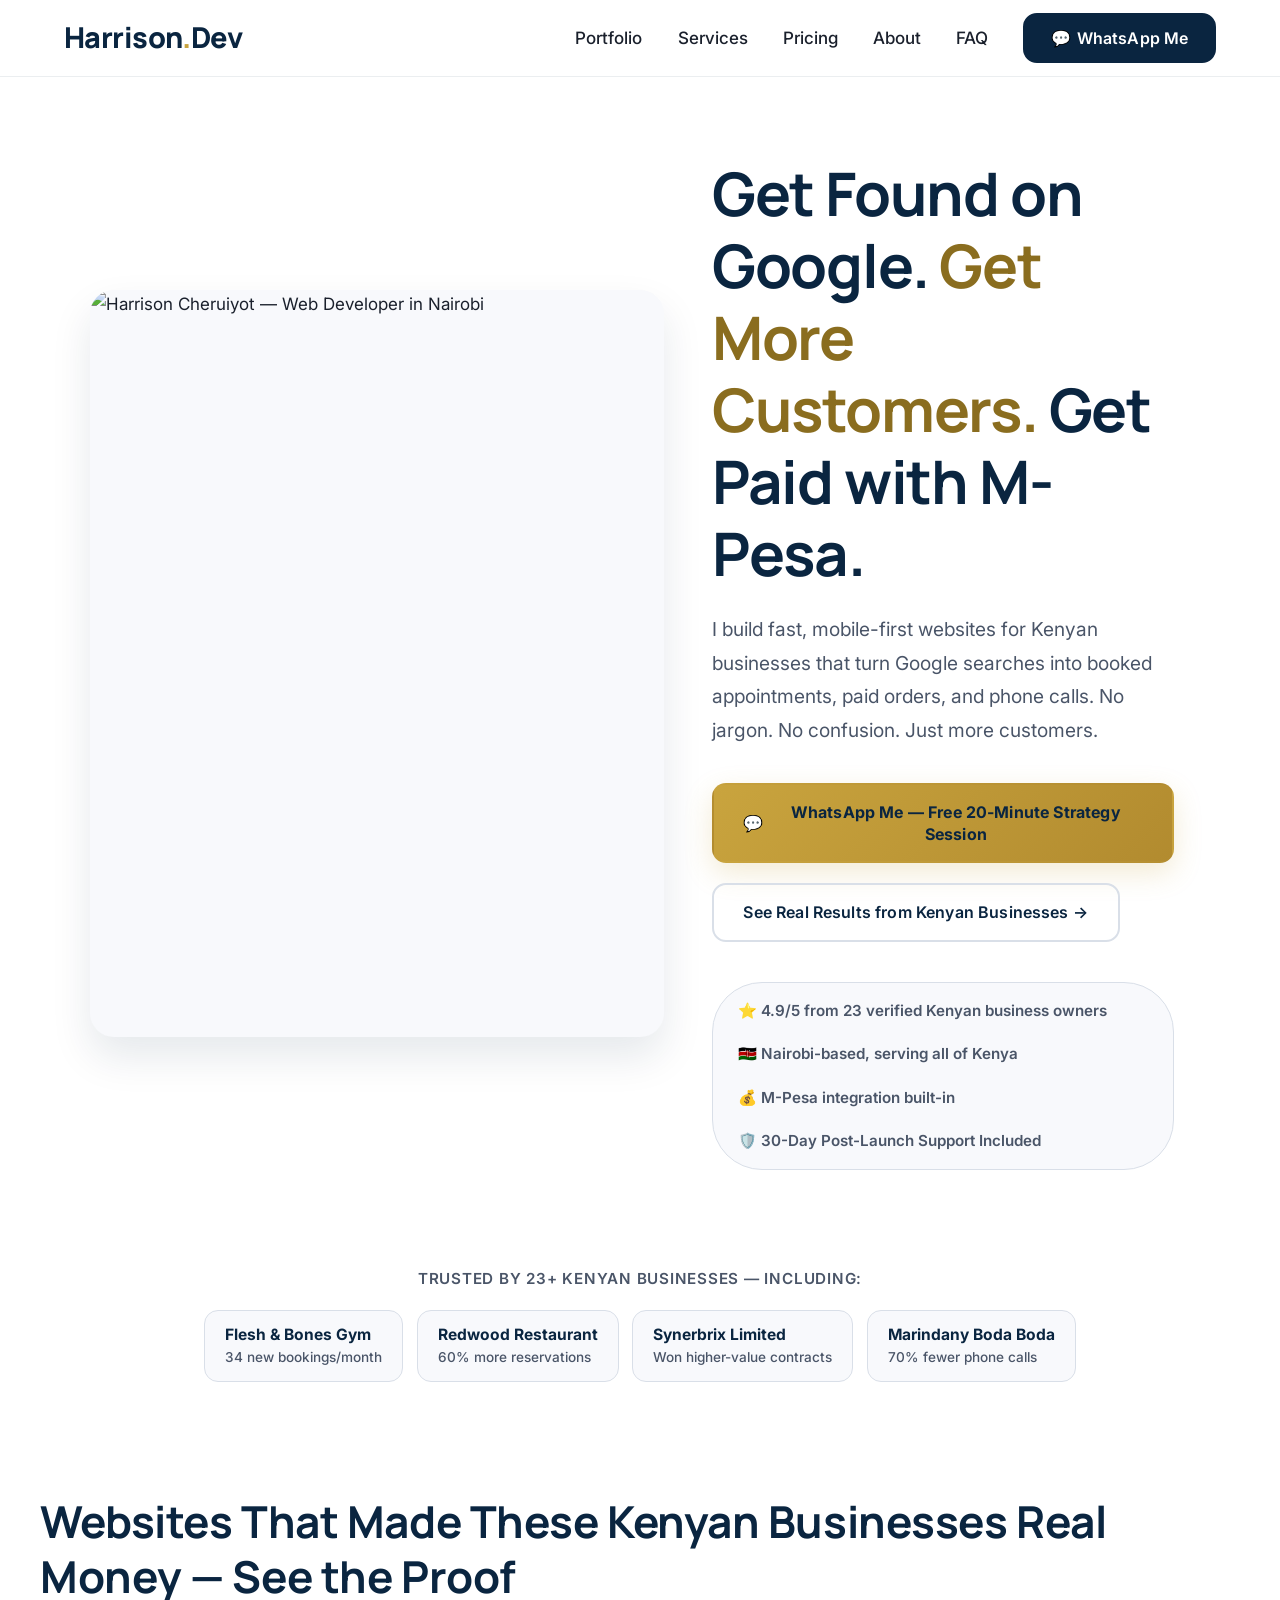
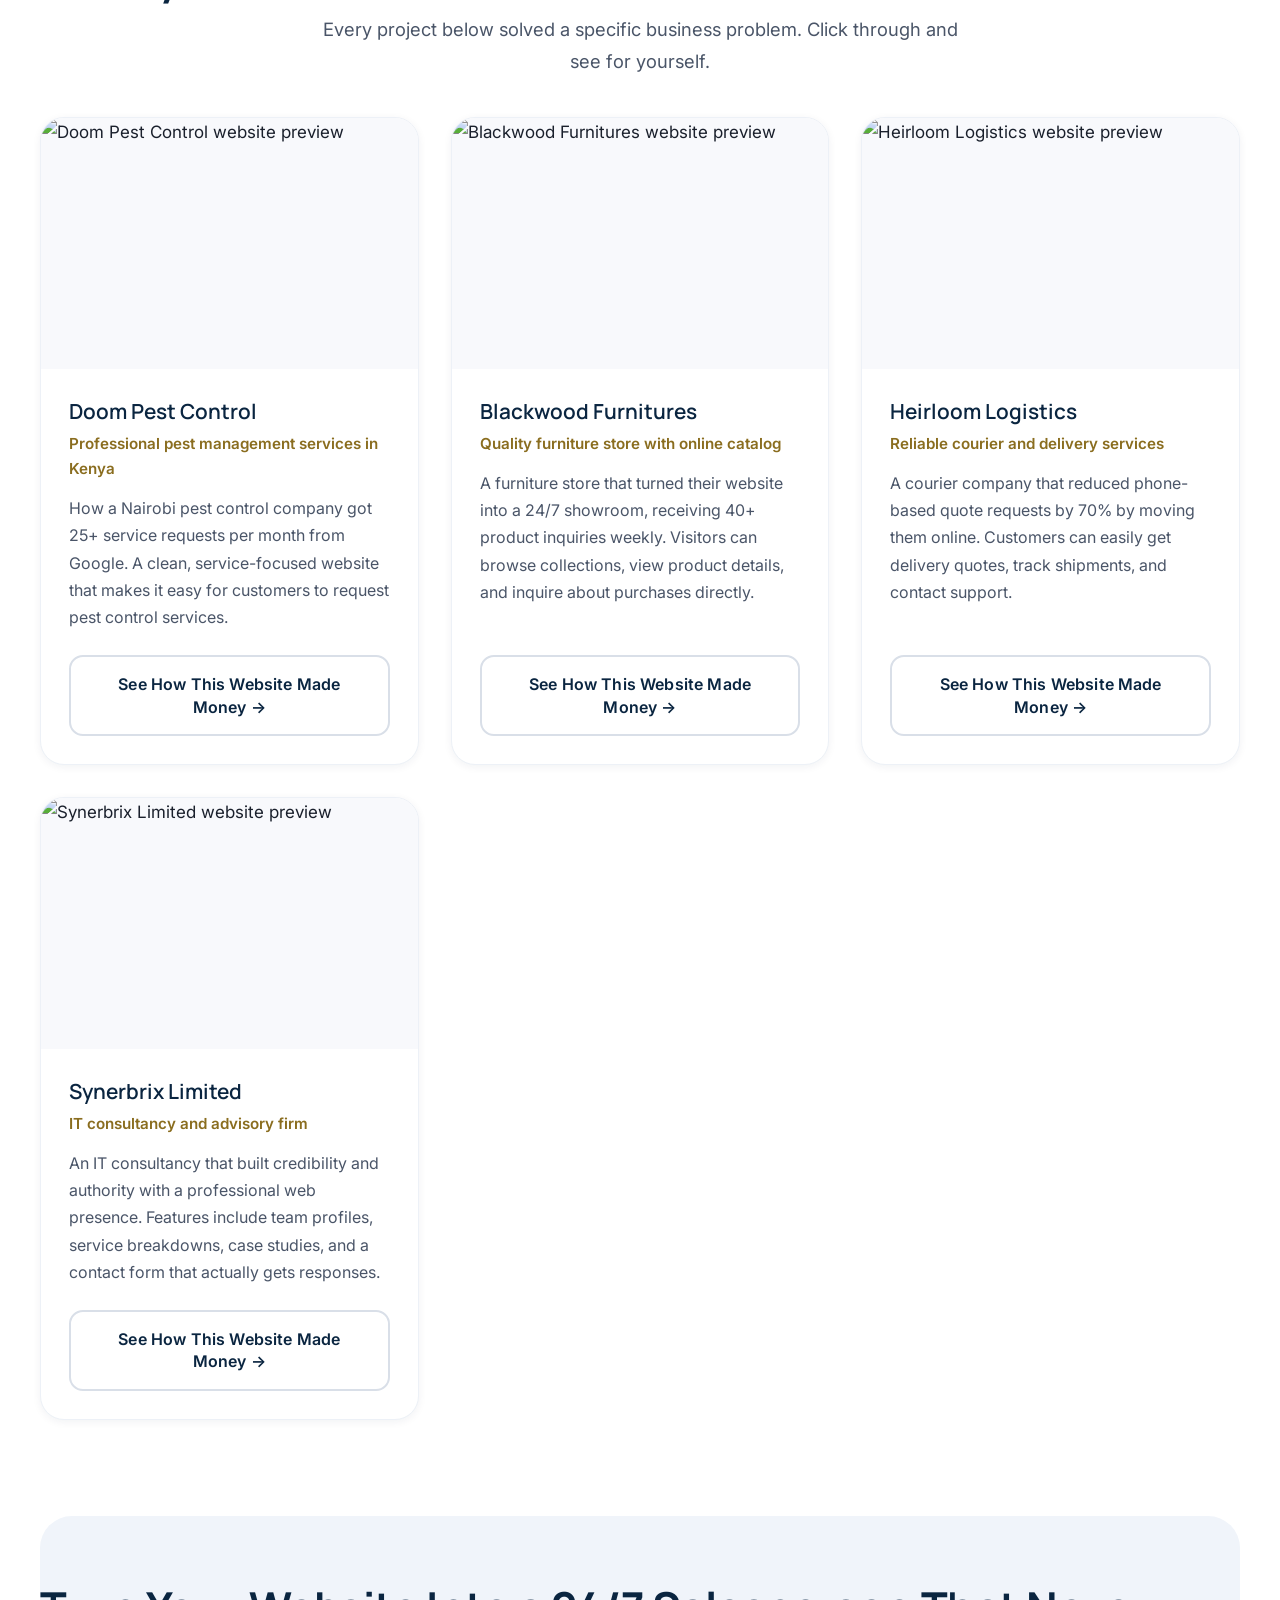
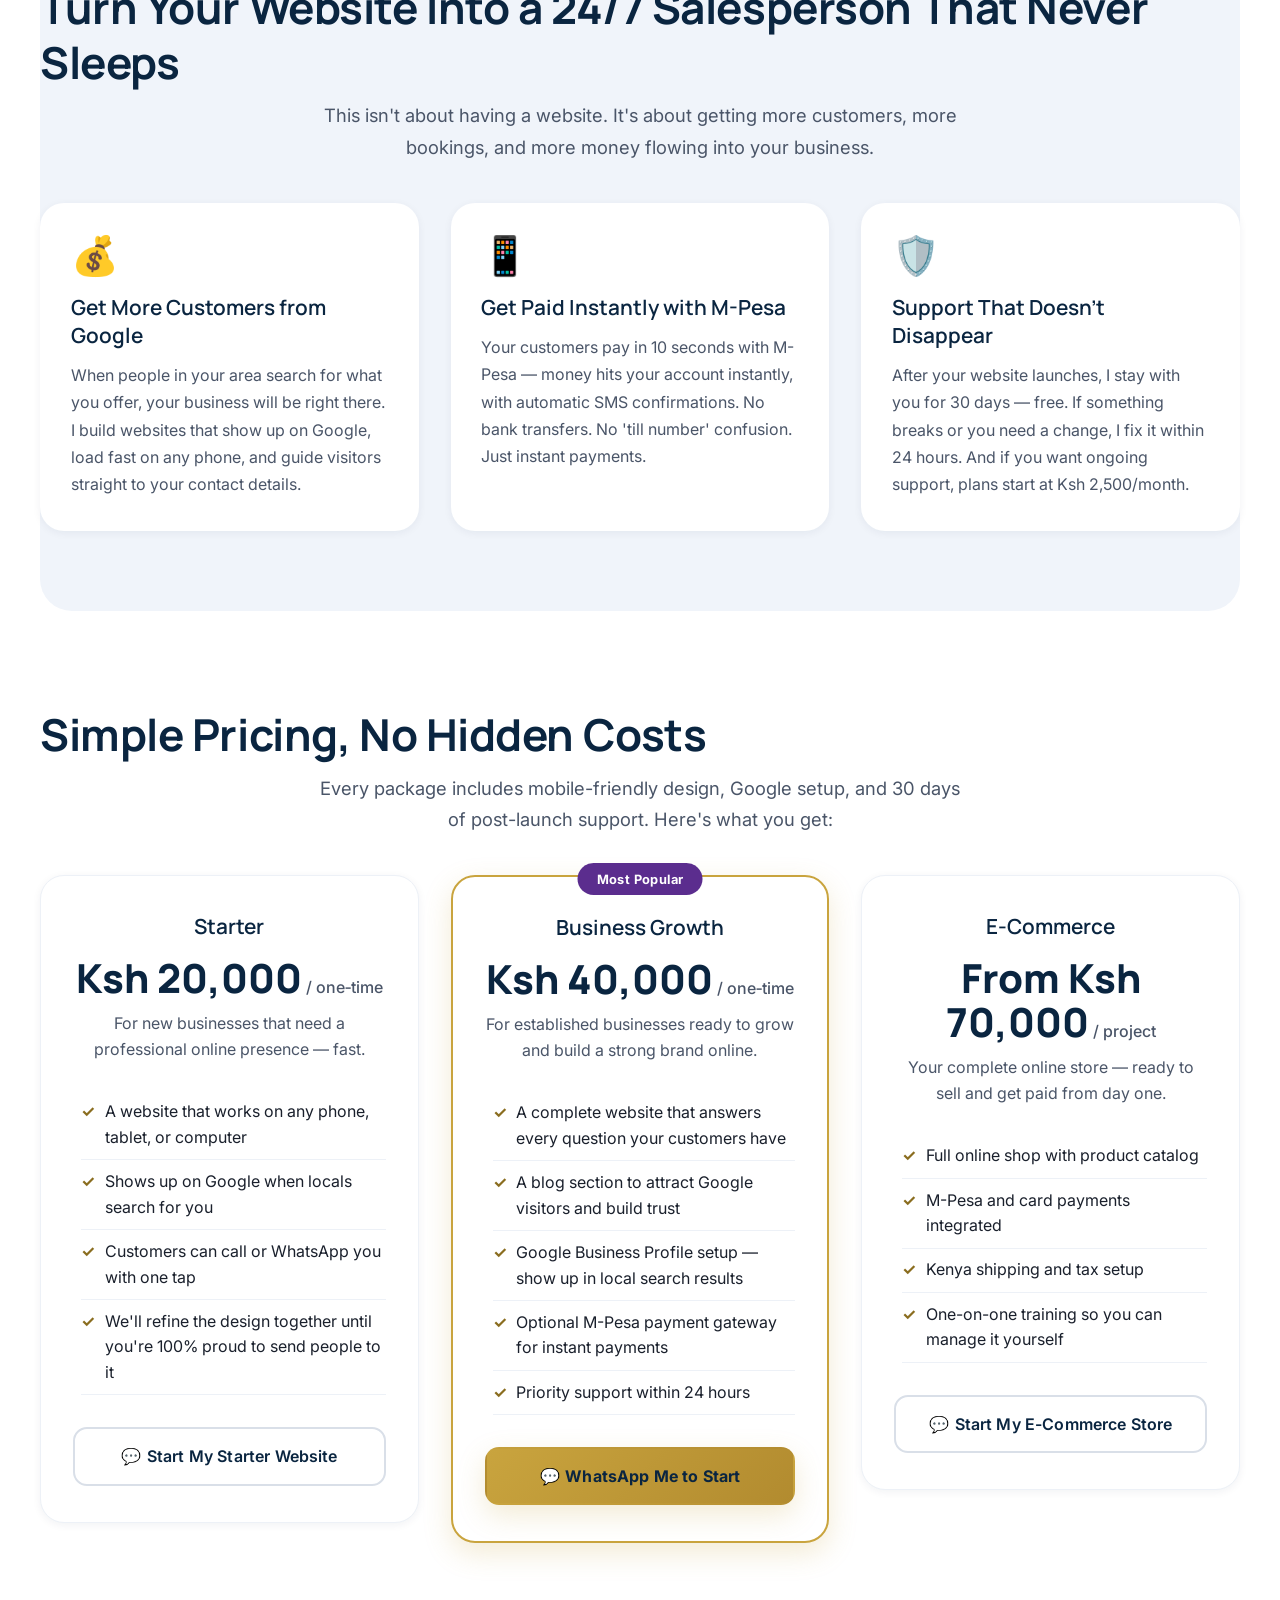
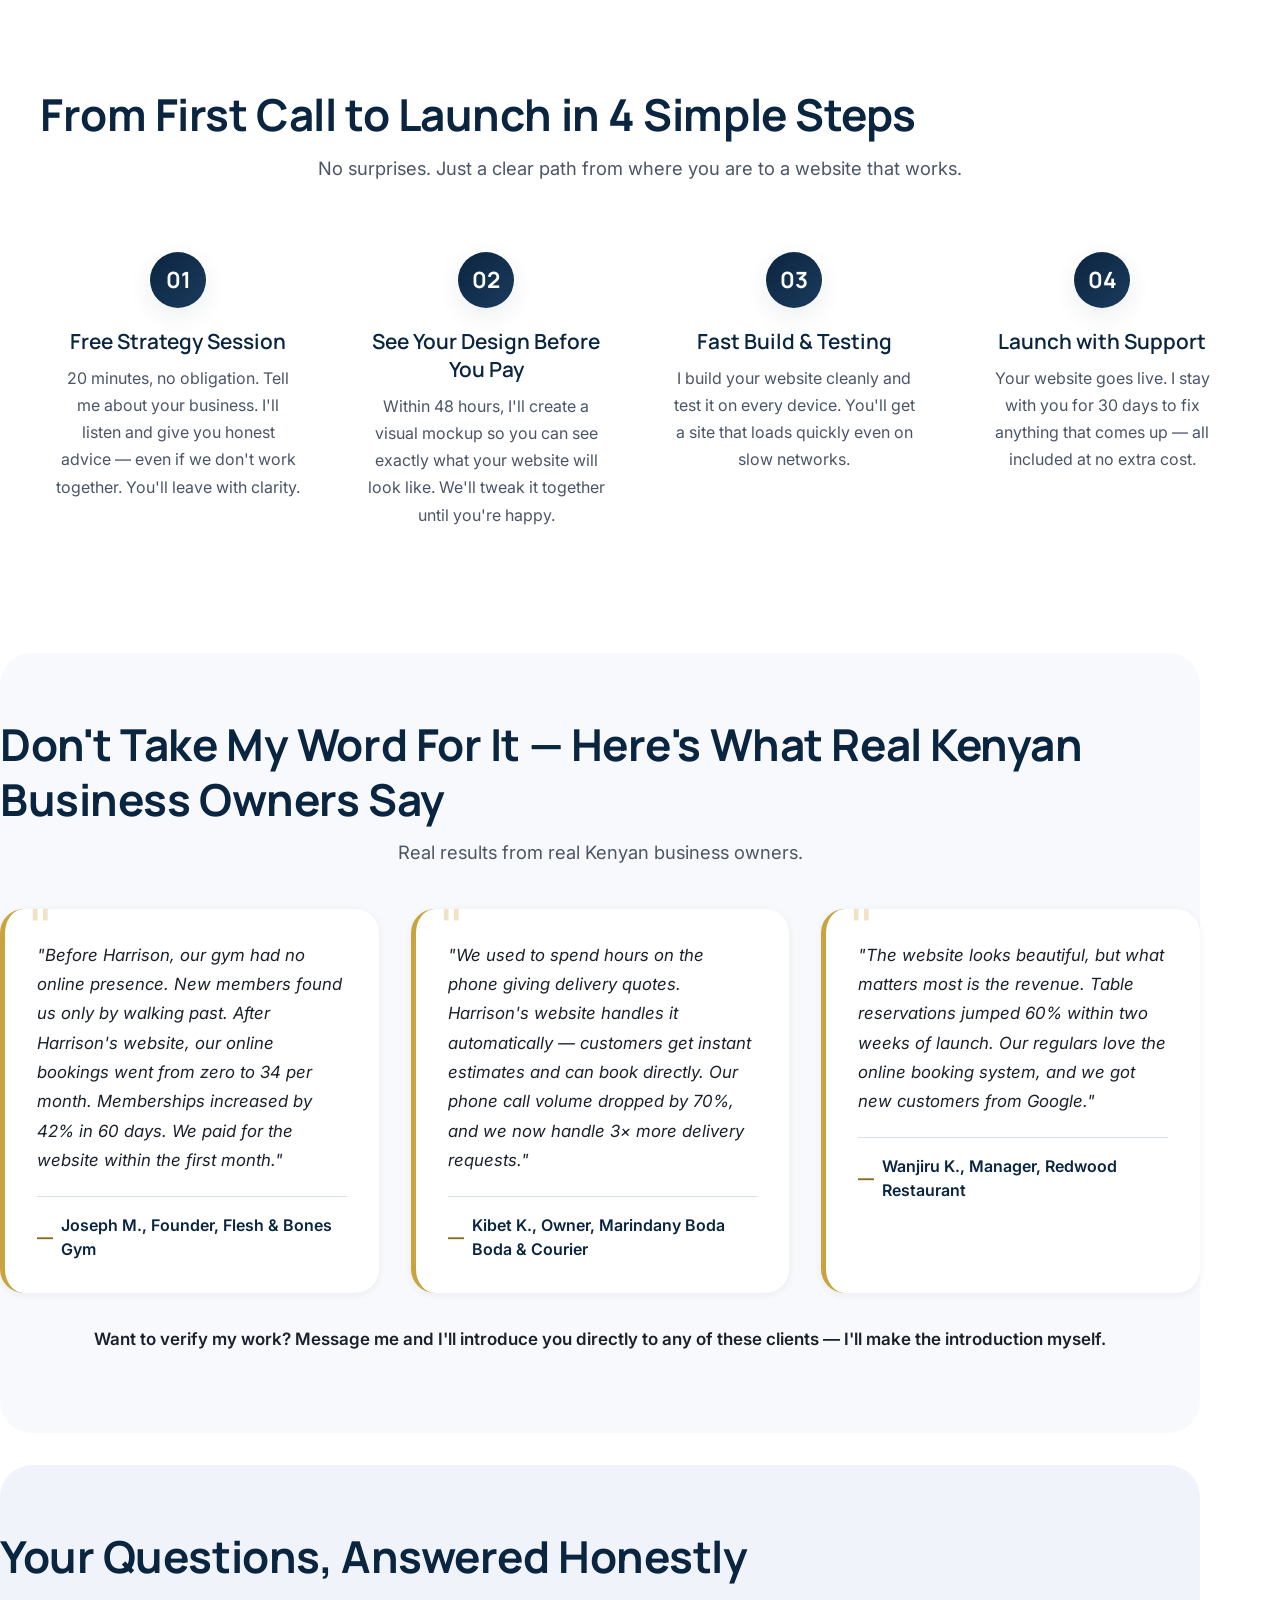
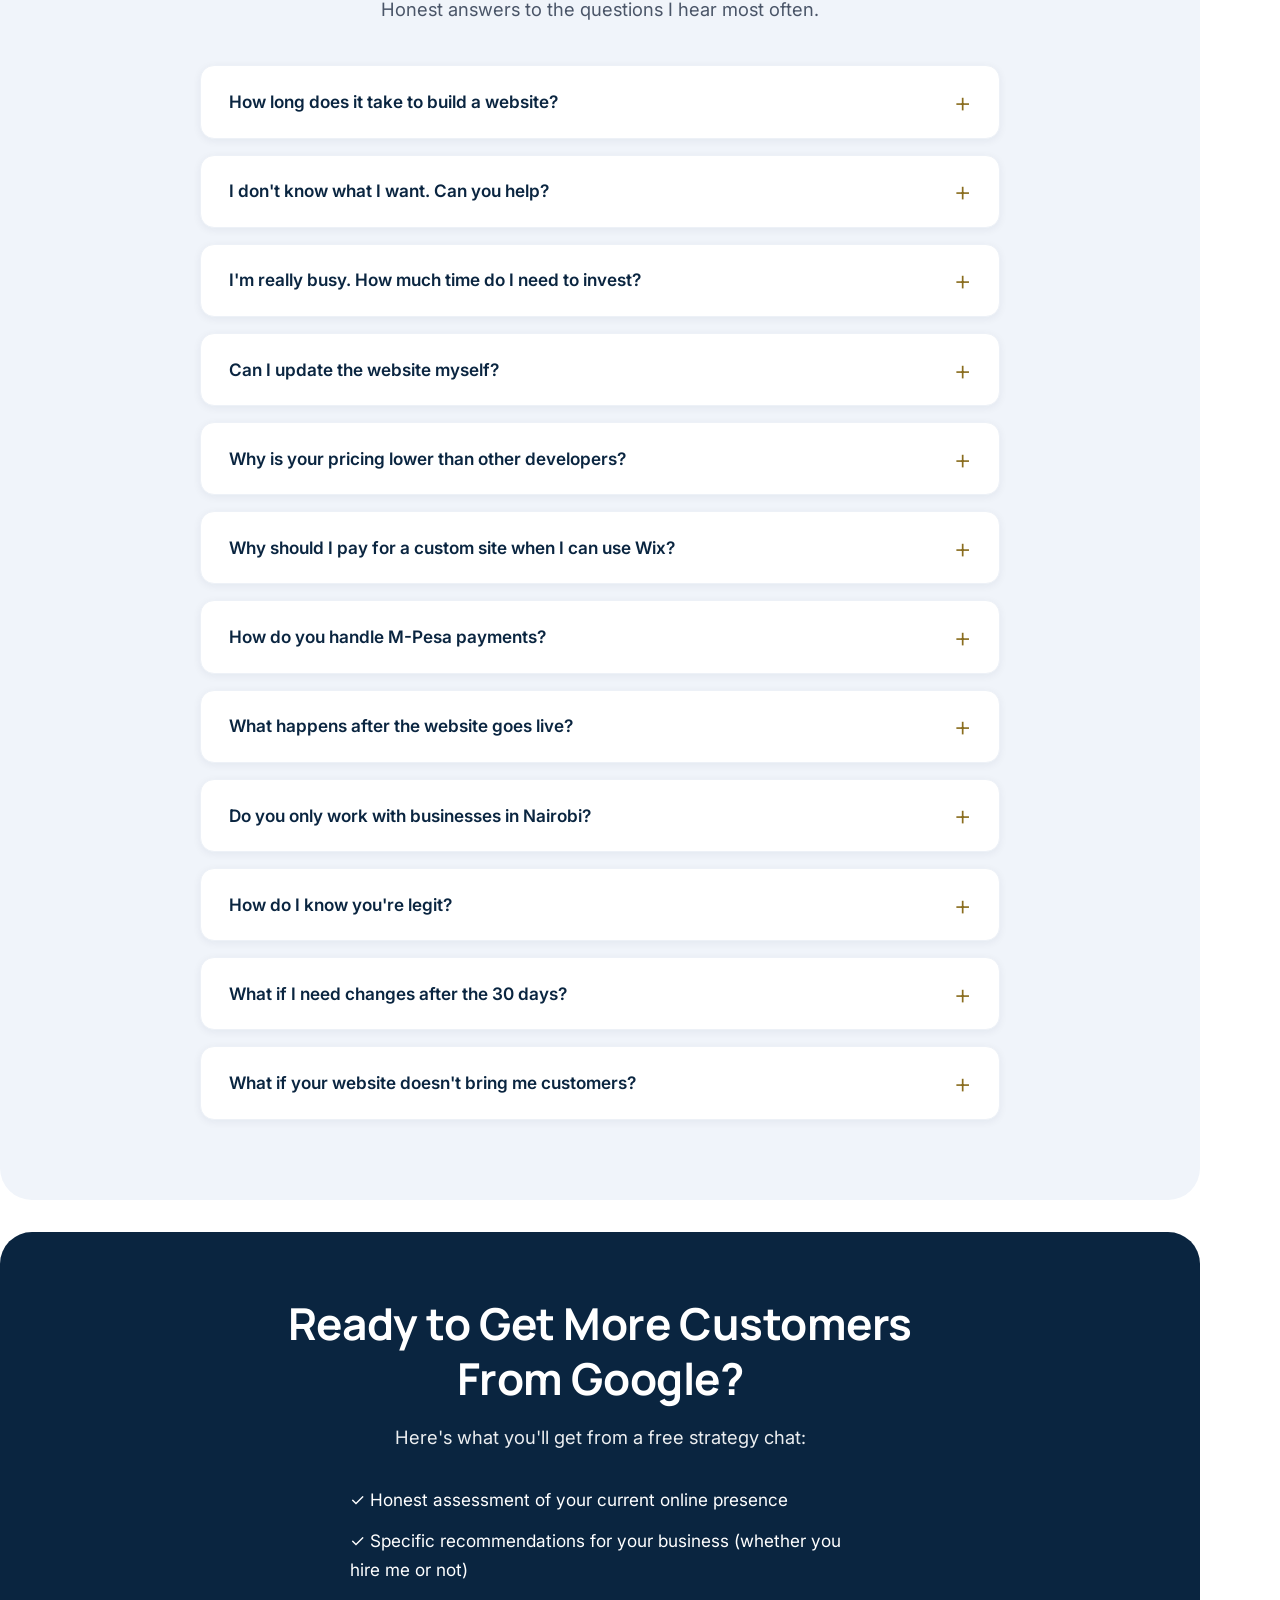
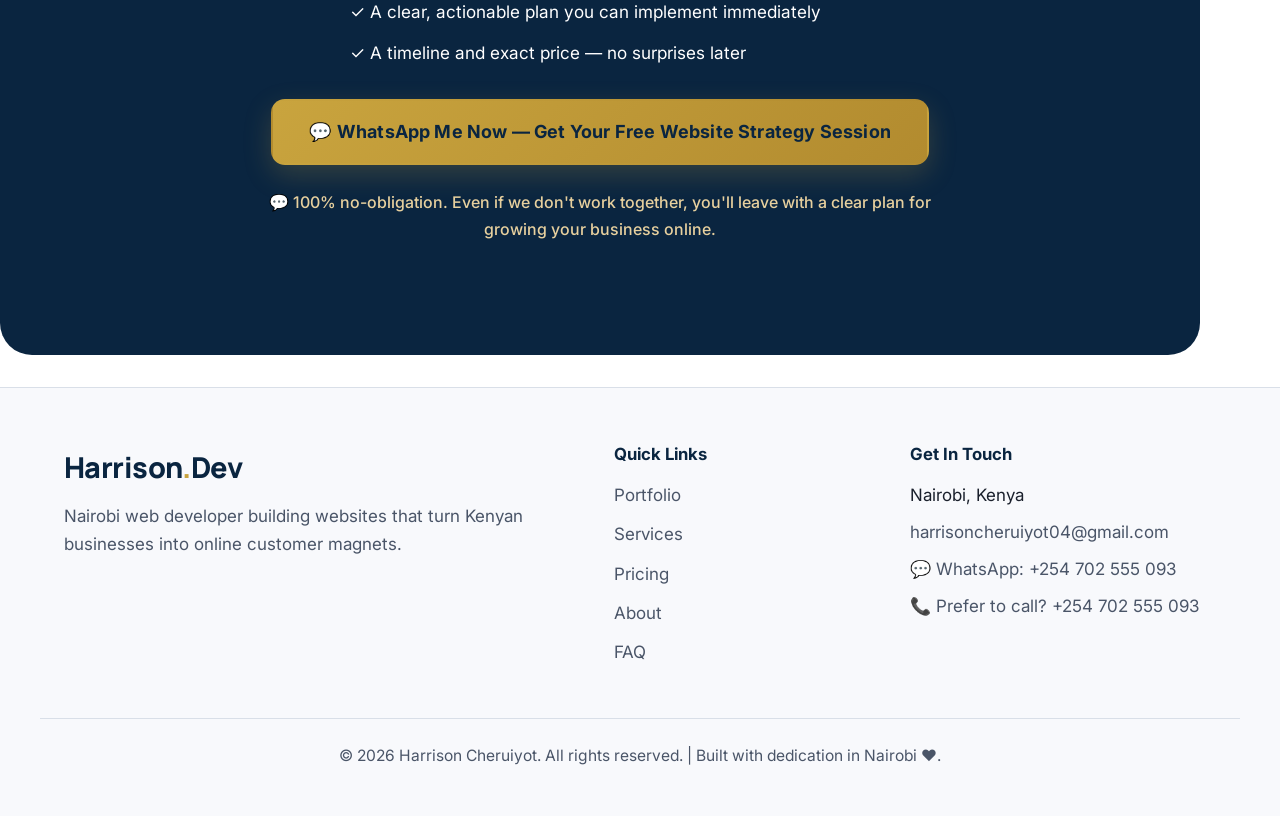
==== commit 67a05e52: "Add files via upload" ====
--- a/index.html
+++ b/index.html
@@ -5,8 +5,22 @@
   <meta name="viewport" content="width=device-width, initial-scale=1.0, maximum-scale=5.0" />
   <meta name="theme-color" content="#0A2540" />
 
-  <!-- JS detection — set before CSS so we can scope animations -->
-  <script>document.documentElement.classList.add('js');</script>
+  <!-- JS detection + resilience safety net.
+       .js tells CSS to prepare hidden state for below-fold reveal animations.
+       If script.js has not signaled readiness within 2.5s, we remove .js so
+       all content stays visible. Prevents the "blank sections under JS failure"
+       failure mode. -->
+  <script>
+    (function () {
+      var root = document.documentElement;
+      root.classList.add('js');
+      setTimeout(function () {
+        if (!root.classList.contains('js-ready')) {
+          root.classList.remove('js');
+        }
+      }, 2500);
+    })();
+  </script>
 
   <title>Harrison Cheruiyot | Nairobi Web Developer – Get Found on Google, Get More Customers</title>
   <meta name="description" content="Nairobi web developer building fast, mobile-first websites that turn Google searches into booked appointments, paid orders, and phone calls. M-Pesa integration, local support, no jargon." />
@@ -14,10 +28,8 @@
   <meta name="author" content="Harrison Cheruiyot" />
   <meta name="robots" content="index, follow" />
 
-  <!-- Favicon -->
   <link rel="icon" type="image/svg+xml" href="data:image/svg+xml,%3Csvg%20xmlns='http://www.w3.org/2000/svg'%20viewBox='0%200%20100%20100'%3E%3Crect%20width='100'%20height='100'%20rx='22'%20fill='%230A2540'/%3E%3Ctext%20x='50'%20y='73'%20font-family='Arial,sans-serif'%20font-weight='800'%20font-size='68'%20fill='%23C9A43E'%20text-anchor='middle'%3EH%3C/text%3E%3C/svg%3E" />
 
-  <!-- Open Graph -->
   <meta property="og:type" content="website" />
   <meta property="og:title" content="Harrison Cheruiyot | Web Developer in Nairobi" />
   <meta property="og:description" content="I build websites that help Kenyan businesses get found on Google, get more customers, and get paid with M-Pesa. Simple, honest, and affordable." />
@@ -28,6 +40,11 @@
 
   <link rel="canonical" href="https://www.harrisoncheruiyot.dev" />
 
+  <!-- Preload LCP hero image for earliest discovery -->
+  <link rel="preload" as="image"
+        href="https://i.ibb.co/bMgrVBZZ/file-0000000021a482118599a272c9a6de7a.png"
+        fetchpriority="high" />
+
   <!-- Preconnect: fonts + image CDNs -->
   <link rel="preconnect" href="https://fonts.googleapis.com" />
   <link rel="preconnect" href="https://fonts.gstatic.com" crossorigin />
@@ -36,12 +53,11 @@
   <link rel="dns-prefetch" href="https://i.ibb.co" />
   <link rel="dns-prefetch" href="https://images.unsplash.com" />
 
-  <!-- Fonts: 7 weights (down from 9) -->
-  <link href="https://fonts.googleapis.com/css2?family=Manrope:wght@600;700;800&family=Inter:wght@400;500;600;700&display=swap" rel="stylesheet" />
+  <!-- Fonts: 5 weights (dropped Manrope 600 and Inter 500) -->
+  <link href="https://fonts.googleapis.com/css2?family=Manrope:wght@700;800&family=Inter:wght@400;600;700&display=swap" rel="stylesheet" />
 
   <link rel="stylesheet" href="style.css" />
 
-  <!-- JSON-LD: ProfessionalService -->
   <script type="application/ld+json">
     {
       "@context": "https://schema.org",
@@ -61,7 +77,6 @@
     }
   </script>
 
-  <!-- JSON-LD: FAQPage -->
   <script type="application/ld+json">
     {
       "@context": "https://schema.org",
@@ -88,7 +103,7 @@
 
   <header class="site-header">
     <div class="container header-inner">
-      <a href="index.html" class="logo" aria-label="Harrison Cheruiyot Home">Harrison<span class="logo-dot">.</span>Dev</a>
+      <a href="/" class="logo" aria-label="Harrison Cheruiyot Home">Harrison<span class="logo-dot">.</span>Dev</a>
 
       <button id="menu-toggle" class="hamburger" aria-label="Toggle navigation menu" aria-controls="primary-navigation" aria-expanded="false">
         <span class="hamburger-line"></span>
@@ -98,11 +113,11 @@
 
       <nav id="primary-navigation" aria-label="Main navigation">
         <ul class="nav-links" role="list">
-          <li><a href="index.html#work">Portfolio</a></li>
-          <li><a href="index.html#services">Services</a></li>
-          <li><a href="index.html#pricing">Pricing</a></li>
+          <li><a href="/#work">Portfolio</a></li>
+          <li><a href="/#services">Services</a></li>
+          <li><a href="/#pricing">Pricing</a></li>
           <li><a href="about.html">About</a></li>
-          <li><a href="index.html#faq">FAQ</a></li>
+          <li><a href="/#faq">FAQ</a></li>
           <li>
             <a href="https://wa.me/254702555093?text=Hi%20Harrison%2C%20I%27d%20like%20a%20free%20website%20strategy%20session"
                target="_blank" rel="noopener noreferrer"
@@ -115,15 +130,13 @@
   </header>
 
   <main id="main-content">
-    <!-- HERO — text first on mobile (CSS order), image second -->
     <section class="hero container" aria-labelledby="hero-title">
       <div class="hero-content">
         <div class="hero-image-wrapper">
-          <!-- TODO: Replace with self-hosted WebP/AVIF at 480w / 800w / 1200w + <picture> -->
           <img
             src="https://i.ibb.co/bMgrVBZZ/file-0000000021a482118599a272c9a6de7a.png"
             alt="Harrison Cheruiyot — Web Developer in Nairobi"
-            width="1099" height="1431" loading="eager" fetchpriority="high"
+            width="1099" height="1431" loading="eager" fetchpriority="high" decoding="async"
             class="hero-image"
           />
         </div>
@@ -148,28 +161,37 @@
       </div>
     </section>
 
-    <!-- TRUST BANNER -->
     <section class="trust-banner container fade-up" aria-labelledby="trust-title">
       <h2 id="trust-title" class="visually-hidden">Trusted by Kenyan businesses</h2>
       <p class="trust-label">Trusted by 23+ Kenyan businesses — including:</p>
       <div class="trust-logos">
-        <span class="trust-logo">Flesh &amp; Bones Gym — 34 new bookings/month</span>
-        <span class="trust-logo">Redwood Restaurant — 60% more reservations</span>
-        <span class="trust-logo">Synerbrix Limited — Won higher-value contracts</span>
-        <span class="trust-logo">Marindany Boda Boda — 70% fewer phone calls</span>
-      </div>
-    </section>
-
-    <!-- PORTFOLIO -->
+        <div class="trust-logo">
+          <span class="trust-logo-name">Flesh &amp; Bones Gym</span>
+          <span class="trust-logo-metric">34 new bookings/month</span>
+        </div>
+        <div class="trust-logo">
+          <span class="trust-logo-name">Redwood Restaurant</span>
+          <span class="trust-logo-metric">60% more reservations</span>
+        </div>
+        <div class="trust-logo">
+          <span class="trust-logo-name">Synerbrix Limited</span>
+          <span class="trust-logo-metric">Won higher-value contracts</span>
+        </div>
+        <div class="trust-logo">
+          <span class="trust-logo-name">Marindany Boda Boda</span>
+          <span class="trust-logo-metric">70% fewer phone calls</span>
+        </div>
+      </div>
+    </section>
+
     <section id="work" class="portfolio container fade-up" aria-labelledby="portfolio-title">
       <h2 id="portfolio-title" class="section-title">Websites That Made These Kenyan Businesses Real Money — See the Proof</h2>
       <p class="section-subtitle">Every project below solved a specific business problem. Click through and see for yourself.</p>
 
       <div class="portfolio-grid">
-        <!-- Doom Pest Control -->
         <div class="portfolio-card">
           <div class="portfolio-image">
-            <img src="https://i.ibb.co/6RCDCjDK/1786878793595.png" alt="Doom Pest Control website preview" width="600" height="400" loading="lazy" />
+            <img src="https://i.ibb.co/6RCDCjDK/1786878793595.png" alt="Doom Pest Control website preview" width="600" height="400" loading="lazy" decoding="async" />
           </div>
           <div class="portfolio-content">
             <h3>Doom Pest Control</h3>
@@ -179,7 +201,6 @@
           </div>
         </div>
 
-        <!-- Blackwood Furnitures — real responsive srcset -->
         <div class="portfolio-card">
           <div class="portfolio-image">
             <img
@@ -188,7 +209,7 @@
                       https://images.unsplash.com/photo-1555041469-a586c61ea9bc?w=600&h=400&fit=crop&crop=center&auto=format 600w,
                       https://images.unsplash.com/photo-1555041469-a586c61ea9bc?w=900&h=600&fit=crop&crop=center&auto=format 900w"
               sizes="(max-width: 480px) 100vw, (max-width: 900px) 50vw, 300px"
-              alt="Blackwood Furnitures website preview" width="600" height="400" loading="lazy" />
+              alt="Blackwood Furnitures website preview" width="600" height="400" loading="lazy" decoding="async" />
           </div>
           <div class="portfolio-content">
             <h3>Blackwood Furnitures</h3>
@@ -198,7 +219,6 @@
           </div>
         </div>
 
-        <!-- Heirloom Logistics — real responsive srcset -->
         <div class="portfolio-card">
           <div class="portfolio-image">
             <img
@@ -207,7 +227,7 @@
                       https://images.unsplash.com/photo-1586528116311-ad8dd3c8310d?w=600&h=400&fit=crop&crop=center&auto=format 600w,
                       https://images.unsplash.com/photo-1586528116311-ad8dd3c8310d?w=900&h=600&fit=crop&crop=center&auto=format 900w"
               sizes="(max-width: 480px) 100vw, (max-width: 900px) 50vw, 300px"
-              alt="Heirloom Logistics website preview" width="600" height="400" loading="lazy" />
+              alt="Heirloom Logistics website preview" width="600" height="400" loading="lazy" decoding="async" />
           </div>
           <div class="portfolio-content">
             <h3>Heirloom Logistics</h3>
@@ -217,10 +237,9 @@
           </div>
         </div>
 
-        <!-- Synerbrix Limited -->
         <div class="portfolio-card">
           <div class="portfolio-image">
-            <img src="https://i.ibb.co/cSjRpJ0M/IMG-20260818-WA0004.jpg" alt="Synerbrix Limited website preview" width="600" height="400" loading="lazy" />
+            <img src="https://i.ibb.co/cSjRpJ0M/IMG-20260818-WA0004.jpg" alt="Synerbrix Limited website preview" width="600" height="400" loading="lazy" decoding="async" />
           </div>
           <div class="portfolio-content">
             <h3>Synerbrix Limited</h3>
@@ -232,7 +251,6 @@
       </div>
     </section>
 
-    <!-- SERVICES -->
     <section id="services" class="services container fade-up" aria-labelledby="services-title">
       <h2 id="services-title" class="section-title">Turn Your Website Into a 24/7 Salesperson That Never Sleeps</h2>
       <p class="section-subtitle">This isn't about having a website. It's about getting more customers, more bookings, and more money flowing into your business.</p>
@@ -255,7 +273,6 @@
       </div>
     </section>
 
-    <!-- PRICING -->
     <section id="pricing" class="pricing container fade-up" aria-labelledby="pricing-title">
       <h2 id="pricing-title" class="section-title">Simple Pricing, No Hidden Costs</h2>
       <p class="section-subtitle">Every package includes mobile-friendly design, Google setup, and 30 days of post-launch support. Here's what you get:</p>
@@ -272,7 +289,7 @@
           </ul>
           <a href="https://wa.me/254702555093?text=Hi%20Harrison%2C%20I%27m%20interested%20in%20the%20Starter%20package"
              target="_blank" rel="noopener noreferrer"
-             class="btn btn-outline"><span aria-hidden="true">💬</span> WhatsApp for a Free Consultation</a>
+             class="btn btn-outline"><span aria-hidden="true">💬</span> Start My Starter Website</a>
         </div>
         <div class="pricing-card featured">
           <span class="popular-badge">Most Popular</span>
@@ -302,12 +319,11 @@
           </ul>
           <a href="https://wa.me/254702555093?text=Hi%20Harrison%2C%20I%27m%20interested%20in%20the%20E-Commerce%20package"
              target="_blank" rel="noopener noreferrer"
-             class="btn btn-outline"><span aria-hidden="true">💬</span> WhatsApp for Your E‑Commerce Plan</a>
-        </div>
-      </div>
-    </section>
-
-    <!-- PROCESS -->
+             class="btn btn-outline"><span aria-hidden="true">💬</span> Start My E-Commerce Store</a>
+        </div>
+      </div>
+    </section>
+
     <section id="process" class="process container fade-up" aria-labelledby="process-title">
       <h2 id="process-title" class="section-title">From First Call to Launch in 4 Simple Steps</h2>
       <p class="section-subtitle">No surprises. Just a clear path from where you are to a website that works.</p>
@@ -335,25 +351,24 @@
       </div>
     </section>
 
-    <!-- TESTIMONIALS -->
     <section id="testimonials" class="testimonials container fade-up" aria-labelledby="testimonials-title">
       <h2 id="testimonials-title" class="section-title">Don't Take My Word For It — Here's What Real Kenyan Business Owners Say</h2>
       <p class="section-subtitle">Real results from real Kenyan business owners.</p>
       <div class="testimonials-grid stagger-parent">
         <blockquote class="testimonial-card">
           <p>"Before Harrison, our gym had no online presence. New members found us only by walking past. After Harrison's website, our online bookings went from zero to 34 per month. Memberships increased by 42% in 60 days. We paid for the website within the first month."</p>
-          <footer><cite>— Joseph M., Founder, Flesh &amp; Bones Gym</cite></footer>
+          <footer><cite>Joseph M., Founder, Flesh &amp; Bones Gym</cite></footer>
         </blockquote>
         <blockquote class="testimonial-card">
           <p>"We used to spend hours on the phone giving delivery quotes. Harrison's website handles it automatically — customers get instant estimates and can book directly. Our phone call volume dropped by 70%, and we now handle 3× more delivery requests."</p>
-          <footer><cite>— Kibet K., Owner, Marindany Boda Boda &amp; Courier</cite></footer>
+          <footer><cite>Kibet K., Owner, Marindany Boda Boda &amp; Courier</cite></footer>
         </blockquote>
         <blockquote class="testimonial-card">
           <p>"The website looks beautiful, but what matters most is the revenue. Table reservations jumped 60% within two weeks of launch. Our regulars love the online booking system, and we got new customers from Google."</p>
-          <footer><cite>— Wanjiru K., Manager, Redwood Restaurant</cite></footer>
+          <footer><cite>Wanjiru K., Manager, Redwood Restaurant</cite></footer>
         </blockquote>
       </div>
-      <p style="text-align:center; margin-top: 2rem; font-weight: 600;">
+      <p class="text-center mt-2" style="font-weight: 600;">
         Want to verify my work?
         <a href="https://wa.me/254702555093?text=Hi%20Harrison%2C%20I%27d%20like%20to%20verify%20your%20work%20with%20a%20referral%20call"
            target="_blank" rel="noopener noreferrer">Message me and I'll introduce you directly</a>
@@ -361,7 +376,6 @@
       </p>
     </section>
 
-    <!-- FAQ -->
     <section id="faq" class="faq container fade-up" aria-labelledby="faq-title">
       <h2 id="faq-title" class="section-title">Your Questions, Answered Honestly</h2>
       <p class="section-subtitle">Honest answers to the questions I hear most often.</p>
@@ -417,7 +431,6 @@
       </div>
     </section>
 
-    <!-- FINAL CTA -->
     <section id="contact" class="final-cta container fade-up" aria-labelledby="cta-title">
       <div class="final-cta-content">
         <h2 id="cta-title">Ready to Get More Customers From Google?</h2>
@@ -439,17 +452,17 @@
   <footer class="site-footer">
     <div class="container footer-grid">
       <div class="footer-brand">
-        <a href="index.html" class="logo">Harrison<span class="logo-dot">.</span>Dev</a>
+        <a href="/" class="logo">Harrison<span class="logo-dot">.</span>Dev</a>
         <p>Nairobi web developer building websites that turn Kenyan businesses into online customer magnets.</p>
       </div>
       <div class="footer-links">
         <h4>Quick Links</h4>
         <ul role="list">
-          <li><a href="index.html#work">Portfolio</a></li>
-          <li><a href="index.html#services">Services</a></li>
-          <li><a href="index.html#pricing">Pricing</a></li>
+          <li><a href="/#work">Portfolio</a></li>
+          <li><a href="/#services">Services</a></li>
+          <li><a href="/#pricing">Pricing</a></li>
           <li><a href="about.html">About</a></li>
-          <li><a href="index.html#faq">FAQ</a></li>
+          <li><a href="/#faq">FAQ</a></li>
         </ul>
       </div>
       <div class="footer-contact">
--- a/style.css
+++ b/style.css
@@ -1,35 +1,38 @@
 /* ==========================================================================
    Harrison Cheruiyot — Portfolio Stylesheet
-   Production build v6.0
+   Production build v6.2
    Mobile-first · WCAG AA contrast · No-JS safe · Reduced-motion friendly
    --------------------------------------------------------------------------
-   CHANGES IN v6.0
-   - Animations scoped behind .js class → visible by default (no-JS fallback)
-   - overflow-x removed from html (preserves position: sticky)
-   - Hero reorders on mobile (text first, image second)
-   - Mobile menu uses 100dvh (iOS Safari safe)
-   - Sticky WhatsApp banner covers ≤768px (was ≤480px)
-   - Back-to-top repositioned above sticky banner
-   - About page styles consolidated here (was inline in about.html)
-   - Stat counters handle prefix/suffix ("23+", "4.9★", "3 days", "70%")
-   - Stat pulse animation added
-   ========================================================================== */
+   CHANGES IN v6.2
+   - [FIX] JS-failure fallback: .js class is auto-removed after 2.5s if
+           script.js does not confirm readiness. Prevents permanent
+           invisibility of below-fold content.
+   - [FIX] Trust banner redesigned: two-line cards (name + metric) instead
+           of long text pills that wrapped awkwardly on mobile.
+   - [FIX] .hero-trust switches to var(--radius-md) below 768px (no more
+           broken pill shape when it wraps to 3–4 lines).
+   - [FIX] .magnetic gated behind @media (hover: hover) and (pointer: fine).
+           Removed will-change to reduce compositor layer pressure.
+   - [FIX] Mobile hero image wrapper constrained to reduce scroll-to-CTA
+           distance on small phones.
+   - [NEW] Utility classes (.about-list, .mt-1/.mt-2, .text-center) to
+           replace inline styles that were in about.html.
+   - [NEW] .js-ready class used by script.js as a handshake flag.
+   -------------------------------------------------------------------------- */
 
 /* ---------- 1. DESIGN TOKENS ---------- */
 :root {
-  /* Brand colors */
   --primary-blue:         #0A2540;
   --primary-blue-light:   #1B3A5C;
   --primary-blue-surface: #F0F4FA;
   --gold-accent:          #C9A43E;
-  --gold-dark:            #8A6D1F;   /* 5.2:1 on white — AA text */
+  --gold-dark:            #8A6D1F;
   --gold-light:           #E7D09E;
   --gold-soft:            #F9F3E3;
   --purple-accent:        #5B2D8E;
   --purple-light:         #8E6BB8;
   --purple-soft:          #F2ECF9;
 
-  /* Neutrals */
   --white:    #FFFFFF;
   --gray-50:  #F8F9FC;
   --gray-100: #EDF1F7;
@@ -38,33 +41,27 @@
   --gray-600: #4A5568;
   --gray-800: #1A202C;
 
-  /* Typography */
   --font-display: 'Manrope', -apple-system, BlinkMacSystemFont, 'Segoe UI', sans-serif;
   --font-body:    'Inter', -apple-system, BlinkMacSystemFont, 'Segoe UI', Roboto, sans-serif;
 
-  /* Layout */
   --container-max: 1200px;
   --gutter:        24px;
 
-  /* Radii */
   --radius-sm:  8px;
   --radius-md: 14px;
   --radius-lg: 24px;
   --radius-xl: 32px;
 
-  /* Shadows */
   --shadow-sm:   0 2px 8px rgba(10, 37, 64, 0.06);
   --shadow-md:   0 8px 24px rgba(10, 37, 64, 0.08);
   --shadow-lg:   0 20px 40px rgba(10, 37, 64, 0.10);
   --shadow-xl:   0 28px 56px rgba(10, 37, 64, 0.14);
   --shadow-gold: 0 10px 28px rgba(201, 164, 62, 0.22);
 
-  /* Motion */
   --ease-fast:   180ms cubic-bezier(0.4, 0, 0.2, 1);
   --ease-smooth: 300ms cubic-bezier(0.4, 0, 0.2, 1);
   --ease-bounce: 400ms cubic-bezier(0.34, 1.56, 0.64, 1);
 
-  /* Sticky banner height (used for back-to-top offset) */
   --sticky-banner-height: 72px;
 }
 
@@ -81,20 +78,18 @@
   scroll-behavior: smooth;
   -webkit-text-size-adjust: 100%;
   max-width: 100%;
-  /* NOTE: overflow-x is intentionally NOT set on html.
-     Setting it here breaks position: sticky in some browsers. */
 }
 
 body {
   font-family: var(--font-body);
   font-weight: 400;
-  font-size: clamp(1rem, 0.95rem + 0.25vw, 1.0625rem); /* 16 → 17px fluid */
+  font-size: clamp(1rem, 0.95rem + 0.25vw, 1.0625rem);
   line-height: 1.65;
   color: var(--gray-800);
   background-color: var(--white);
   -webkit-font-smoothing: antialiased;
   -moz-osx-font-smoothing: grayscale;
-  overflow-x: hidden; /* Propagates to viewport, doesn't create scroll container */
+  overflow-x: hidden;
   max-width: 100%;
 }
 
@@ -125,13 +120,11 @@
   list-style: none;
 }
 
-/* Long-word safety */
 p, h1, h2, h3, h4, li, blockquote, span, summary, a {
   overflow-wrap: break-word;
   word-wrap: break-word;
 }
 
-/* Prevent grid/flex overflow from wide children */
 .flex-item,
 .grid-item,
 .hero-content > div,
@@ -141,7 +134,7 @@
 .testimonials-grid > *,
 .footer-grid > *,
 .nav-links li,
-.trust-logos span,
+.trust-logos > *,
 .about-grid > *,
 .about-stat {
   min-width: 0;
@@ -167,6 +160,18 @@
   padding-left: var(--gutter);
   padding-right: var(--gutter);
 }
+
+/* ---------- 2b. UTILITY CLASSES (replace inline styles) ---------- */
+.about-list {
+  margin-left: 1.5rem;
+  margin-bottom: 1.5rem;
+  line-height: 1.8;
+  color: var(--gray-600);
+}
+
+.mt-1 { margin-top: 1rem; }
+.mt-2 { margin-top: 2rem; }
+.text-center { text-align: center; }
 
 /* ---------- 3. SKIP LINK ---------- */
 #skip-link {
@@ -465,7 +470,7 @@
   line-height: 1.55;
 }
 
-/* ---------- 8. TRUST BANNER ---------- */
+/* ---------- 8. TRUST BANNER (redesigned v6.2) ---------- */
 .trust-banner {
   padding: 2rem 0 3rem 0;
   text-align: center;
@@ -484,30 +489,42 @@
   display: flex;
   flex-wrap: wrap;
   justify-content: center;
-  gap: 1.25rem 2rem;
-  align-items: center;
+  gap: 0.85rem;
+  align-items: stretch;
 }
 
 .trust-logo {
-  font-size: 1rem;
-  font-weight: 600;
-  color: var(--gray-600);
-  letter-spacing: 0.01em;
-  overflow-wrap: break-word;
-  max-width: 100%;
+  display: flex;
+  flex-direction: column;
+  gap: 0.2rem;
   background: var(--gray-50);
-  padding: 0.75rem 1.25rem;
+  padding: 0.85rem 1.25rem;
   border-radius: var(--radius-md);
   border: 1px solid var(--gray-200);
-  line-height: 1.5;
+  text-align: left;
+  max-width: 100%;
+  min-width: 0;
   transition: color var(--ease-smooth),
               background-color var(--ease-smooth),
               border-color var(--ease-smooth);
 }
 .trust-logo:hover {
-  color: var(--primary-blue);
   border-color: var(--gold-light);
   background: var(--gold-soft);
+}
+
+.trust-logo-name {
+  font-size: 0.975rem;
+  font-weight: 700;
+  color: var(--primary-blue);
+  line-height: 1.3;
+}
+
+.trust-logo-metric {
+  font-size: 0.85rem;
+  font-weight: 500;
+  color: var(--gray-600);
+  line-height: 1.4;
 }
 
 /* ---------- 9. PORTFOLIO ---------- */
@@ -680,7 +697,6 @@
   color: var(--gray-800);
 }
 
-/* About stats */
 .about-stats {
   display: flex;
   justify-content: space-around;
@@ -726,7 +742,6 @@
   line-height: 1.4;
 }
 
-/* About grid (story image) */
 .about-grid {
   display: grid;
   grid-template-columns: 1fr 1fr;
@@ -1203,9 +1218,8 @@
 }
 
 /* ---------- 20. ANIMATIONS (scoped behind .js — visible by default) ---------- */
-
-/* Without .js on <html>, all animated elements stay visible.
-   Only hide them when JS is confirmed present. */
+/* Hero is intentionally NOT in this list. */
+
 .js .fade-up {
   opacity: 0;
   transform: translateY(24px);
@@ -1226,43 +1240,15 @@
   transform: translateY(0);
 }
 
-/* Hero entrance */
-.js .hero .hero-text,
-.js .hero .hero-image-wrapper {
-  opacity: 0;
-  transform: translateY(30px);
-  transition: opacity 0.9s var(--ease-smooth), transform 0.9s var(--ease-smooth);
-}
-.js .hero.hero-animate .hero-text,
-.js .hero.hero-animate .hero-image-wrapper {
-  opacity: 1;
-  transform: translateY(0);
-}
-
-.js .hero.hero-animate .hero-text > * {
-  opacity: 0;
-  transform: translateY(20px);
-  animation: heroChild 0.7s forwards;
-}
-.js .hero.hero-animate .hero-text > *:nth-child(1) { animation-delay: 0.2s; }
-.js .hero.hero-animate .hero-text > *:nth-child(2) { animation-delay: 0.4s; }
-.js .hero.hero-animate .hero-text > *:nth-child(3) { animation-delay: 0.6s; }
-.js .hero.hero-animate .hero-text > *:nth-child(4) { animation-delay: 0.8s; }
-
-@keyframes heroChild {
-  to {
-    opacity: 1;
-    transform: translateY(0);
-  }
-}
-
-/* Magnetic buttons */
-.magnetic {
-  transition: transform 0.3s var(--ease-bounce);
-  will-change: transform;
-}
-
-/* Active nav */
+/* Magnetic buttons — only enable on real pointer devices.
+   Touch devices never fire mousemove, so this saves a listener slot
+   and avoids will-change compositor pressure on low-end Android. */
+@media (hover: hover) and (pointer: fine) {
+  .magnetic {
+    transition: transform 0.3s var(--ease-bounce);
+  }
+}
+
 .nav-links a.active-nav {
   color: var(--gold-dark);
 }
@@ -1273,7 +1259,6 @@
 
 /* ==========================================================================
    21. RESPONSIVE — TABLET (≤ 900px)
-   Hero stacks: TEXT FIRST, image second.
    ========================================================================== */
 @media (max-width: 900px) {
   .hero-content {
@@ -1283,13 +1268,13 @@
 
   .hero-text {
     padding-right: 0;
-    order: 1;               /* Text first on mobile */
+    order: 1;
   }
 
   .hero-image-wrapper {
     max-width: 500px;
     margin: 0 auto;
-    order: 2;               /* Image below */
+    order: 2;
   }
 
   .cta-group,
@@ -1304,7 +1289,6 @@
 
 /* ==========================================================================
    22. RESPONSIVE — MOBILE (≤ 768px)
-   Full-screen nav · Sticky WhatsApp banner appears here
    ========================================================================== */
 @media (max-width: 768px) {
   :root {
@@ -1316,7 +1300,6 @@
     line-height: 1.7;
   }
 
-  /* --- Mobile navigation --- */
   .hamburger {
     display: flex;
   }
@@ -1326,8 +1309,8 @@
     top: 0;
     left: 0;
     width: 100%;
-    height: 100vh;    /* fallback */
-    height: 100dvh;   /* iOS Safari — respects dynamic toolbar */
+    height: 100vh;
+    height: 100dvh;
     background: rgba(10, 37, 64, 0.95);
     backdrop-filter: blur(12px);
     -webkit-backdrop-filter: blur(12px);
@@ -1405,7 +1388,6 @@
     background: var(--white);
   }
 
-  /* --- Section rhythm --- */
   .hero          { padding: 3rem 0 2.5rem; }
   .trust-banner  { padding: 1.5rem 0 2.5rem; }
   .portfolio,
@@ -1416,17 +1398,21 @@
   .testimonials  { padding: 3.5rem 0 4rem; }
   .final-cta     { padding: 3.5rem 1.5rem; }
 
-  /* --- Typography --- */
   .section-subtitle { margin-bottom: 2.25rem; line-height: 1.7; }
 
-  /* --- Trust elements --- */
   .trust-label  { font-size: 0.95rem; letter-spacing: 0.04em; }
-  .trust-logo   { font-size: 1rem; padding: 0.85rem 1.25rem; line-height: 1.5; }
-  .hero-trust   { font-size: 0.95rem; padding: 1rem 1.4rem; gap: 1.25rem; line-height: 1.6; }
+  .hero-trust   {
+    font-size: 0.95rem;
+    padding: 1rem 1.4rem;
+    gap: 1.25rem;
+    line-height: 1.6;
+    /* [FIX] Switch away from the 50px pill radius — it visually breaks
+       when the container wraps to 3–4 lines on mobile. */
+    border-radius: var(--radius-md);
+  }
 
   .hero-subtitle { margin: 1.5rem 0 2rem; line-height: 1.75; }
 
-  /* --- Cards --- */
   .service-card   { padding: 2rem 1.6rem; }
   .service-card p { font-size: 1.05rem; line-height: 1.7; }
 
@@ -1447,12 +1433,10 @@
   .step h3 { font-size: 1.3rem; }
   .step p  { font-size: 1.05rem; line-height: 1.7; }
 
-  /* --- About --- */
   .about-content h2 { font-size: 1.5rem; }
   .about-stat { padding: 1rem 1.25rem; }
   .about-stat .number { font-size: 1.75rem; }
 
-  /* --- FAQ --- */
   .faq-item summary {
     padding: 1.4rem 1.4rem;
     font-size: 1.1rem;
@@ -1464,12 +1448,10 @@
     line-height: 1.75;
   }
 
-  /* --- Final CTA --- */
   .final-cta p   { font-size: 1.15rem; line-height: 1.7; }
   .cta-list li   { font-size: 1.08rem; line-height: 1.7; margin-bottom: 0.85rem; }
   .cta-guarantee { font-size: 1rem !important; line-height: 1.6; }
 
-  /* --- Footer (extra room for sticky banner) --- */
   .footer-grid {
     grid-template-columns: 1fr;
     gap: 2rem;
@@ -1484,7 +1466,6 @@
     padding-bottom: calc(3.5rem + var(--sticky-banner-height));
   }
 
-  /* --- Buttons --- */
   .btn {
     padding: 1rem 1.75rem;
     font-size: 1.05rem;
@@ -1496,14 +1477,24 @@
     min-height: 56px;
   }
 
-  /* --- Grid gaps --- */
   .services-grid,
   .pricing-grid,
   .testimonials-grid,
   .portfolio-grid,
   .process-steps { gap: 1.75rem; }
 
-  /* --- STICKY WHATSAPP BANNER (phones AND small tablets) --- */
+  /* [v6.2] Trust banner mobile: use a tighter, more intentional layout. */
+  .trust-logos {
+    gap: 0.65rem;
+  }
+  .trust-logo {
+    padding: 0.75rem 1rem;
+    min-width: calc(50% - 0.5rem);
+    flex: 1 1 calc(50% - 0.5rem);
+  }
+  .trust-logo-name   { font-size: 0.9rem; }
+  .trust-logo-metric { font-size: 0.8rem; }
+
   .mobile-call-banner {
     display: block;
     position: fixed;
@@ -1522,7 +1513,6 @@
     width: 100%;
   }
 
-  /* --- Back-to-top sits ABOVE the sticky banner --- */
   .back-to-top {
     bottom: calc(var(--sticky-banner-height) + 16px);
     right: 20px;
@@ -1548,10 +1538,24 @@
   .hero-subtitle    { font-size: 1.1rem; line-height: 1.7; }
   .section-subtitle { font-size: 1.05rem; margin-bottom: 2rem; line-height: 1.65; }
 
-  .hero-trust { font-size: 0.95rem; gap: 1rem; padding: 0.9rem 1.1rem; border-radius: var(--radius-md); }
-  .trust-logo { font-size: 0.975rem; padding: 0.8rem 1.1rem; }
-
-  /* Cards keep their readability — no further shrinkage */
+  /* [v6.2] Constrain hero image wrapper so the CTA stays closer to the fold. */
+  .hero-image-wrapper {
+    max-width: 320px;
+  }
+
+  .hero-trust {
+    font-size: 0.95rem;
+    gap: 1rem;
+    padding: 0.9rem 1.1rem;
+    border-radius: var(--radius-md);
+  }
+
+  /* Trust banner stacks cleanly on very small screens. */
+  .trust-logo {
+    flex: 1 1 100%;
+    min-width: 0;
+  }
+
   .service-card,
   .pricing-card,
   .testimonial-card { padding: 1.85rem 1.35rem; }
@@ -1566,7 +1570,6 @@
     line-height: 1.75;
   }
 
-  /* --- CTA stacking --- */
   .cta-group {
     flex-direction: column;
     align-items: stretch;
@@ -1595,7 +1598,6 @@
   .about-stat { padding: 1rem; max-width: 100%; }
   .about-stat .number { font-size: 1.6rem; }
 
-  /* --- Back-to-top: smaller on tight screens --- */
   .back-to-top {
     width: 46px;
     height: 46px;
@@ -1618,10 +1620,7 @@
   }
 
   .js .stagger-parent > *,
-  .js .fade-up,
-  .js .hero .hero-text,
-  .js .hero .hero-image-wrapper,
-  .js .hero.hero-animate .hero-text > * {
+  .js .fade-up {
     opacity: 1 !important;
     transform: none !important;
     transition: none !important;
